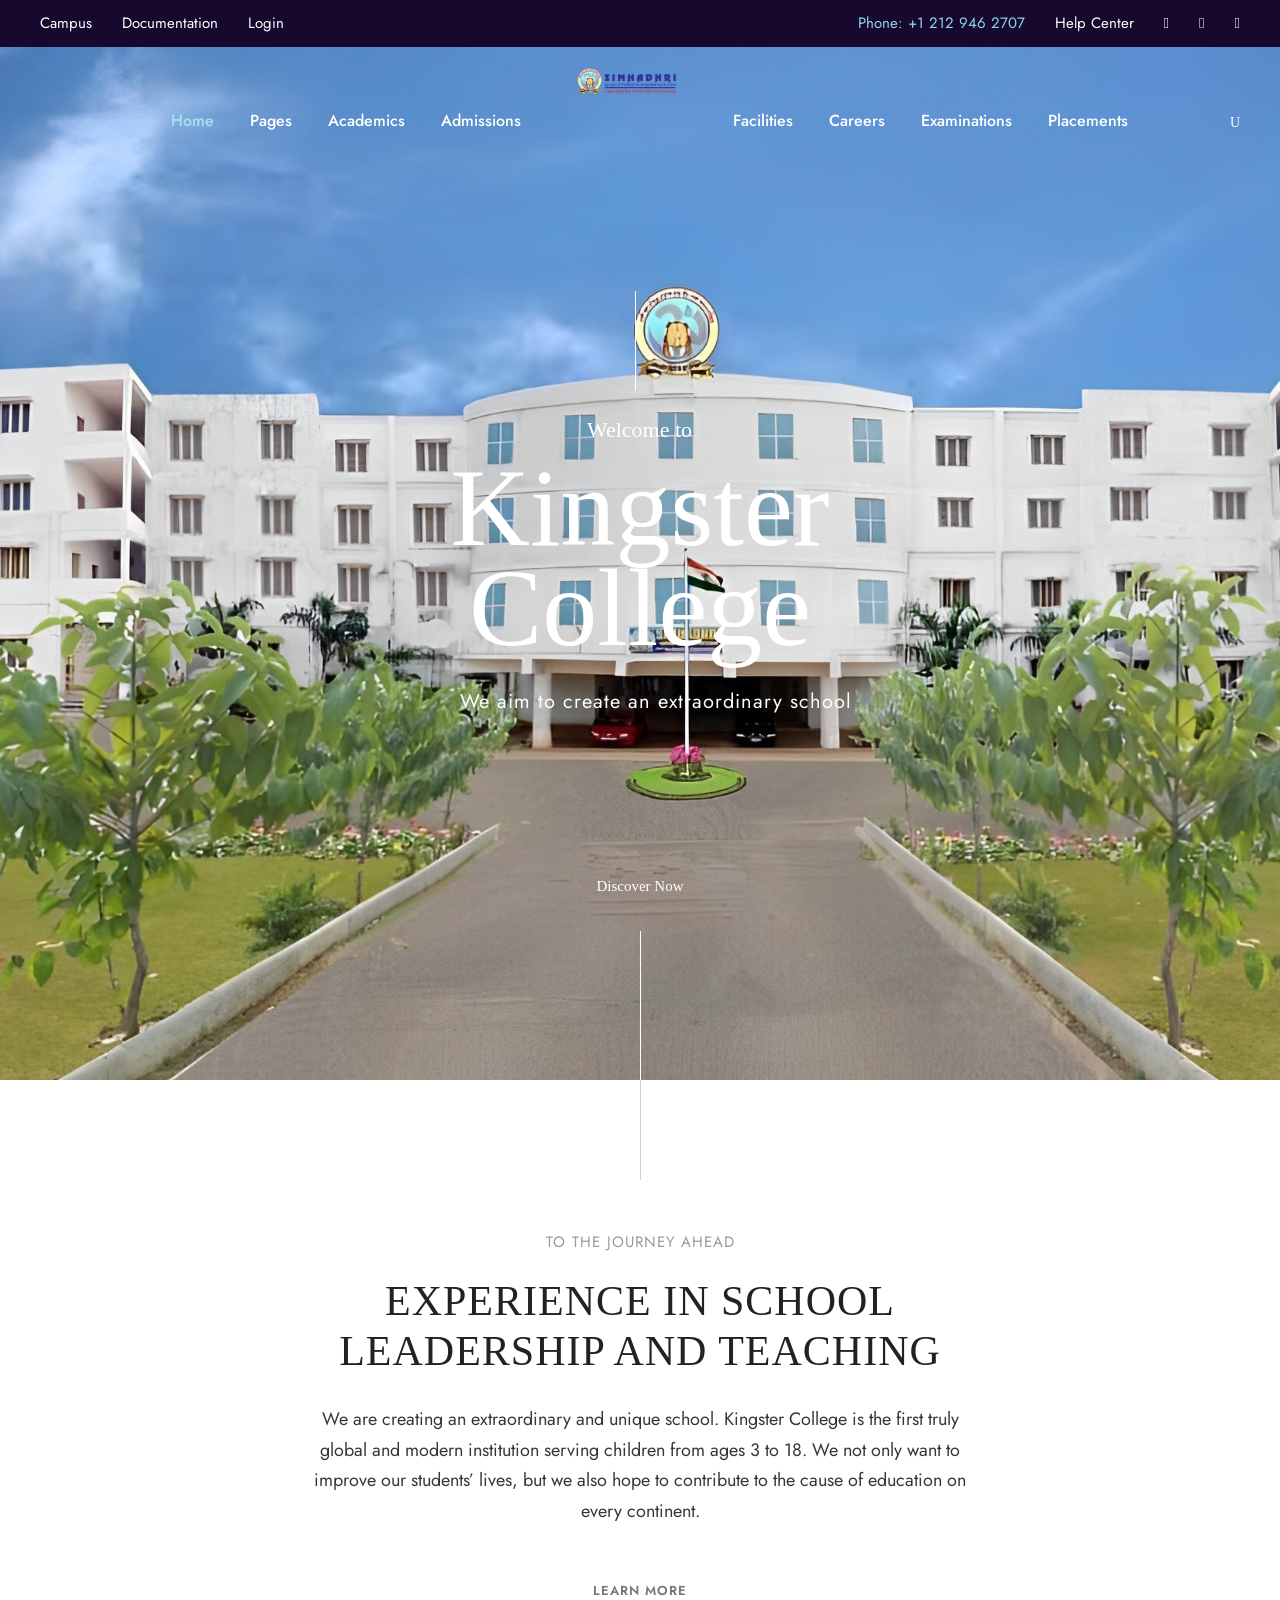
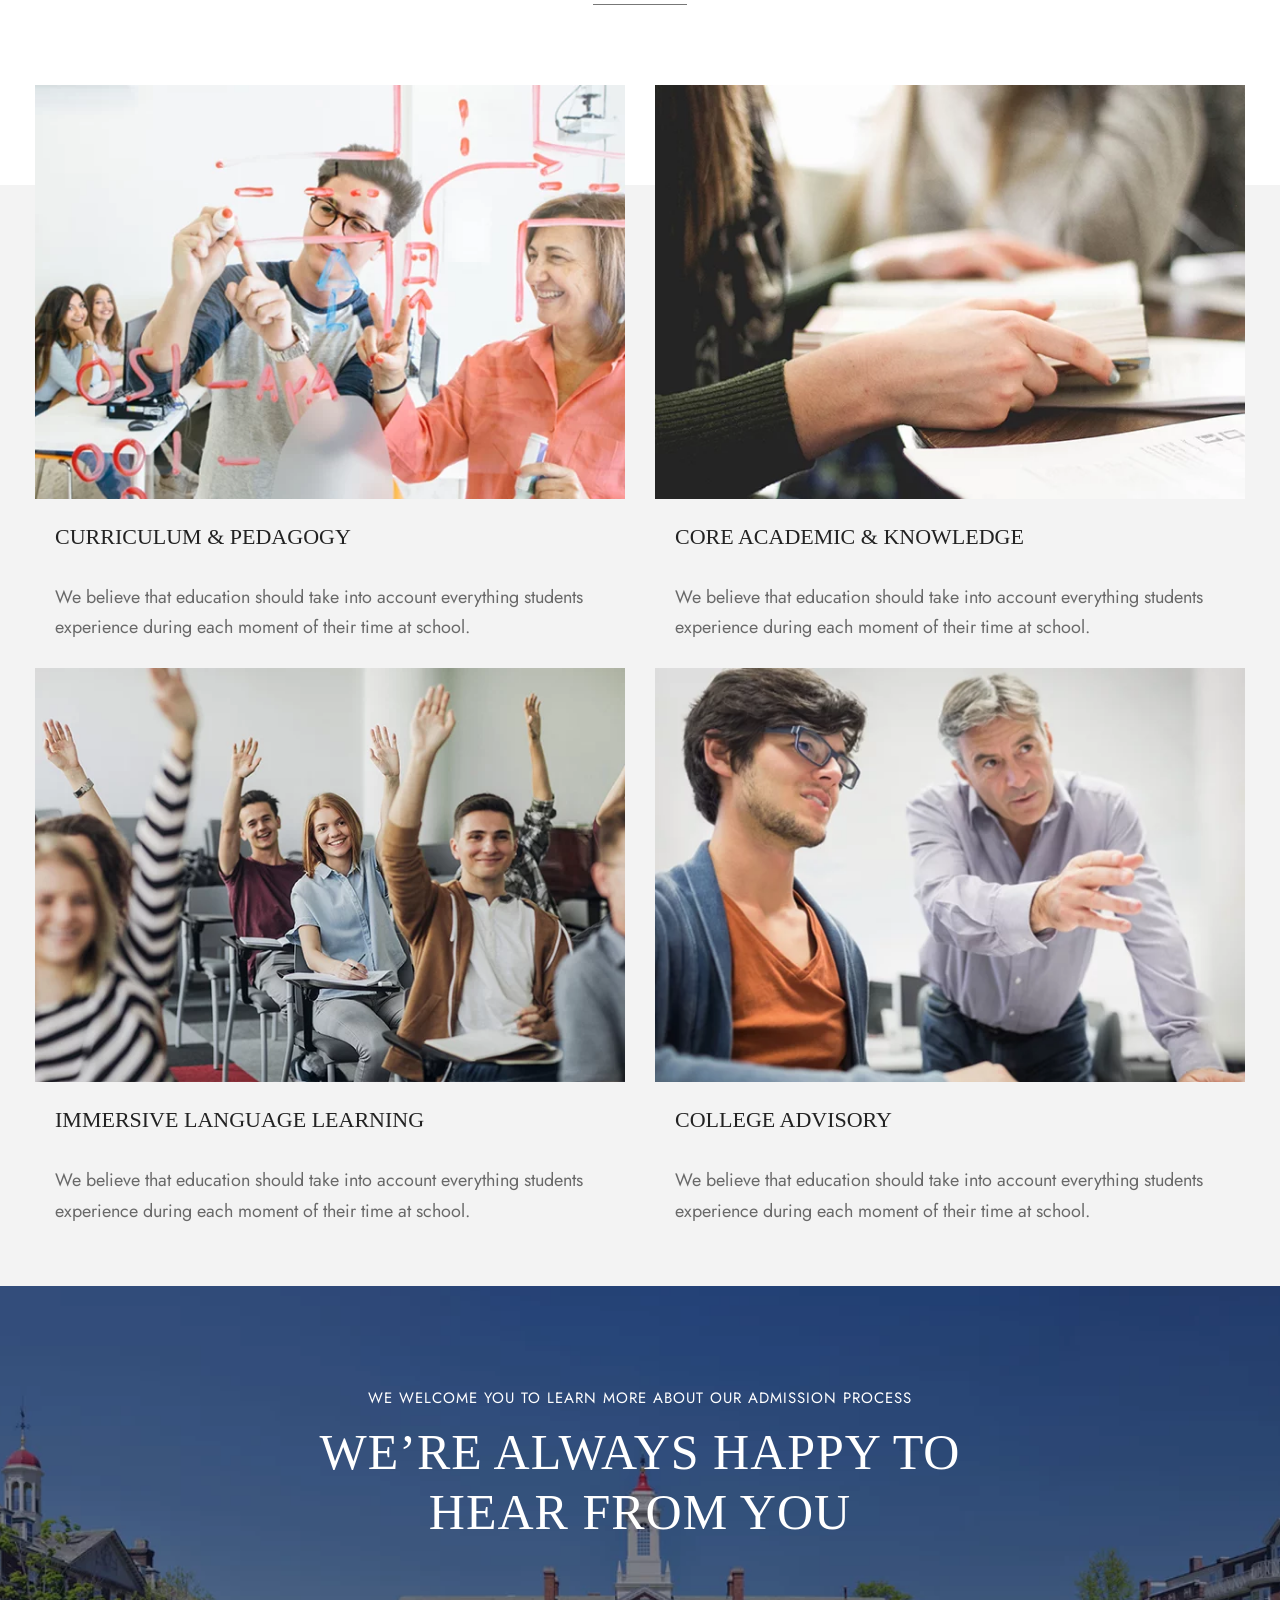
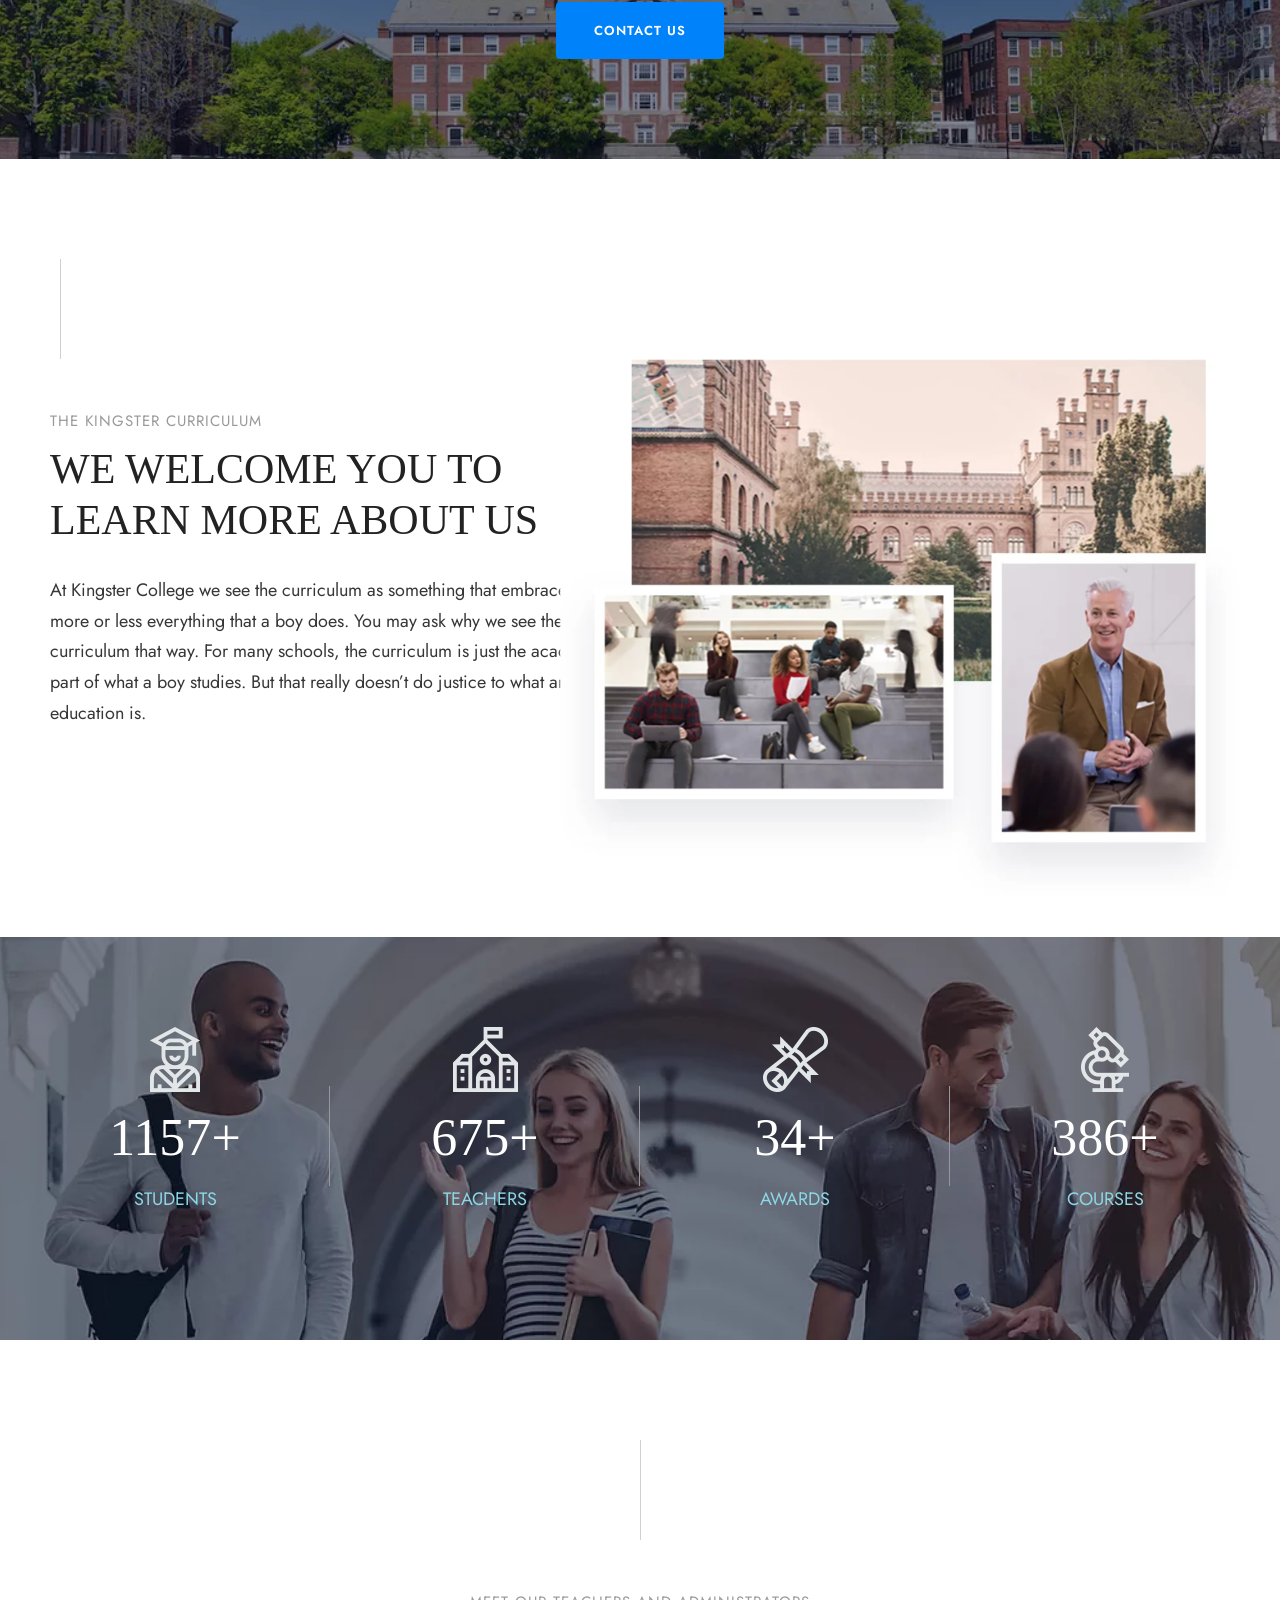
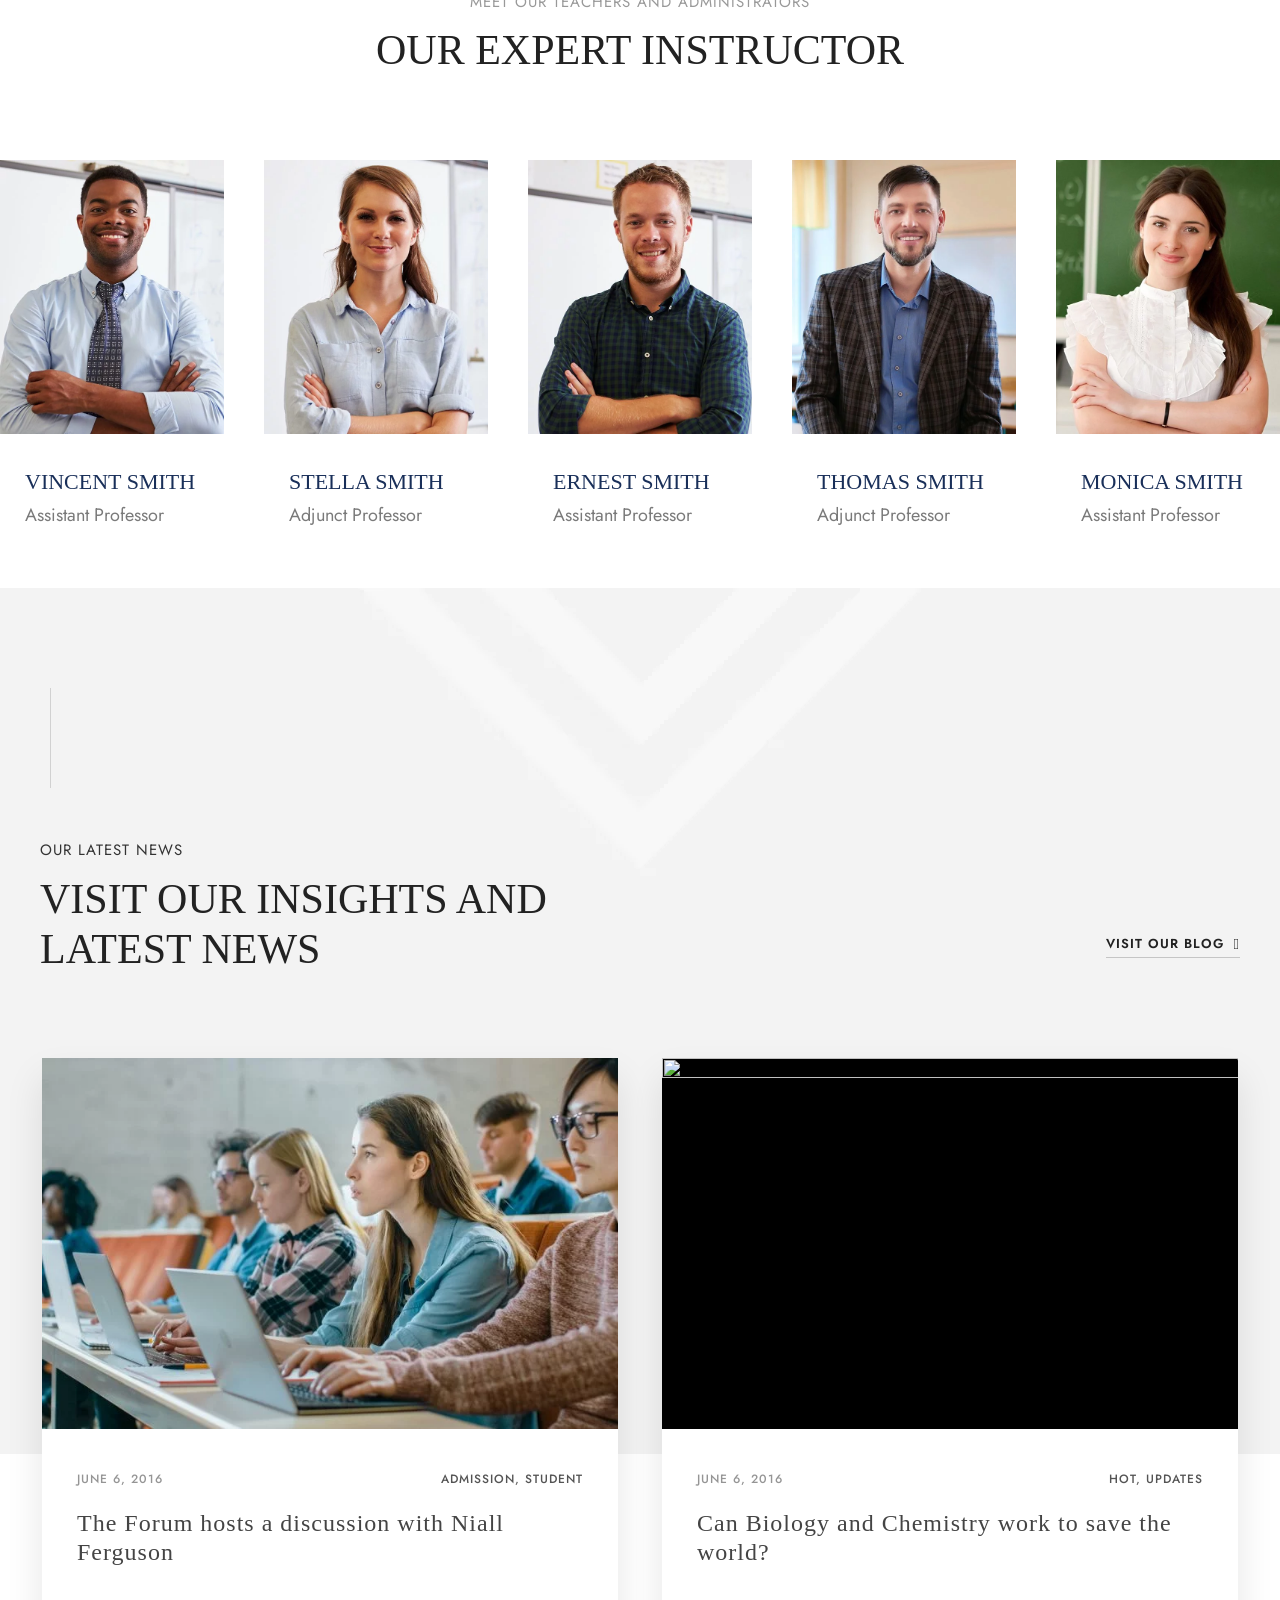
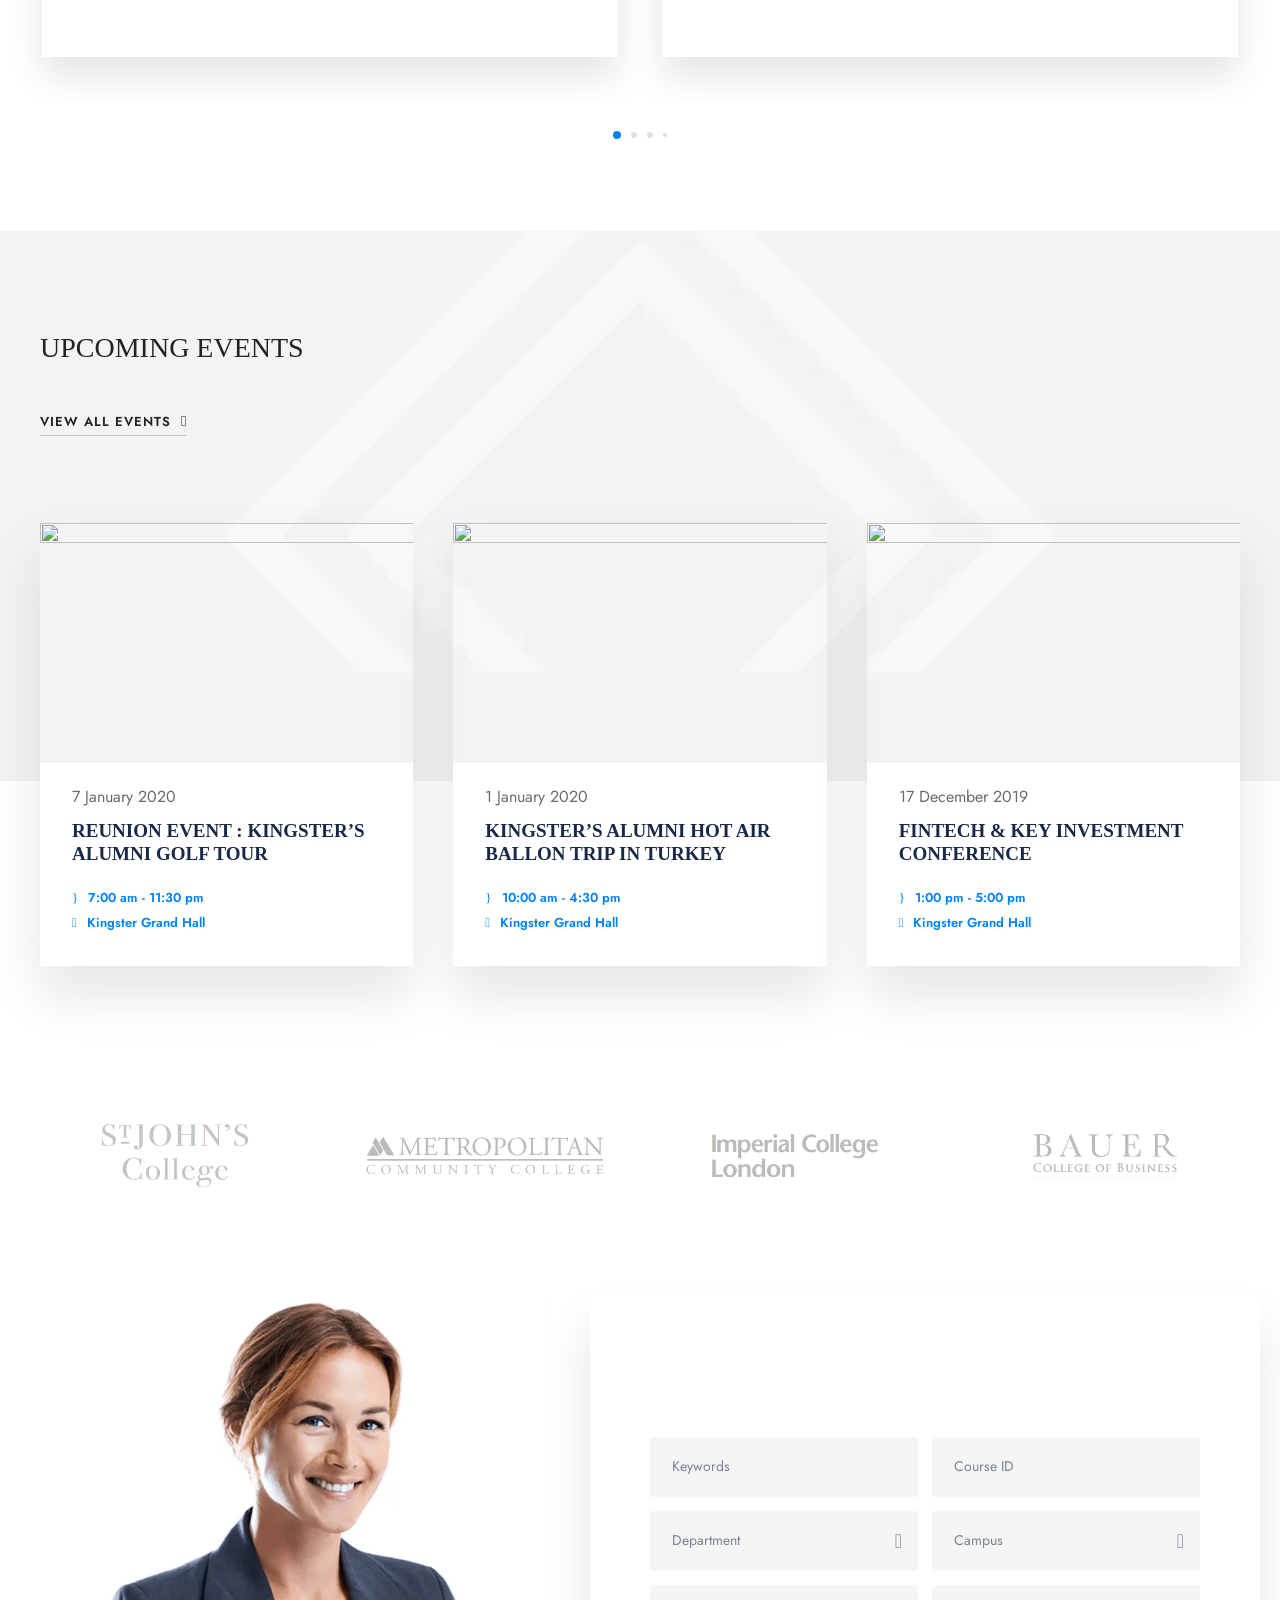
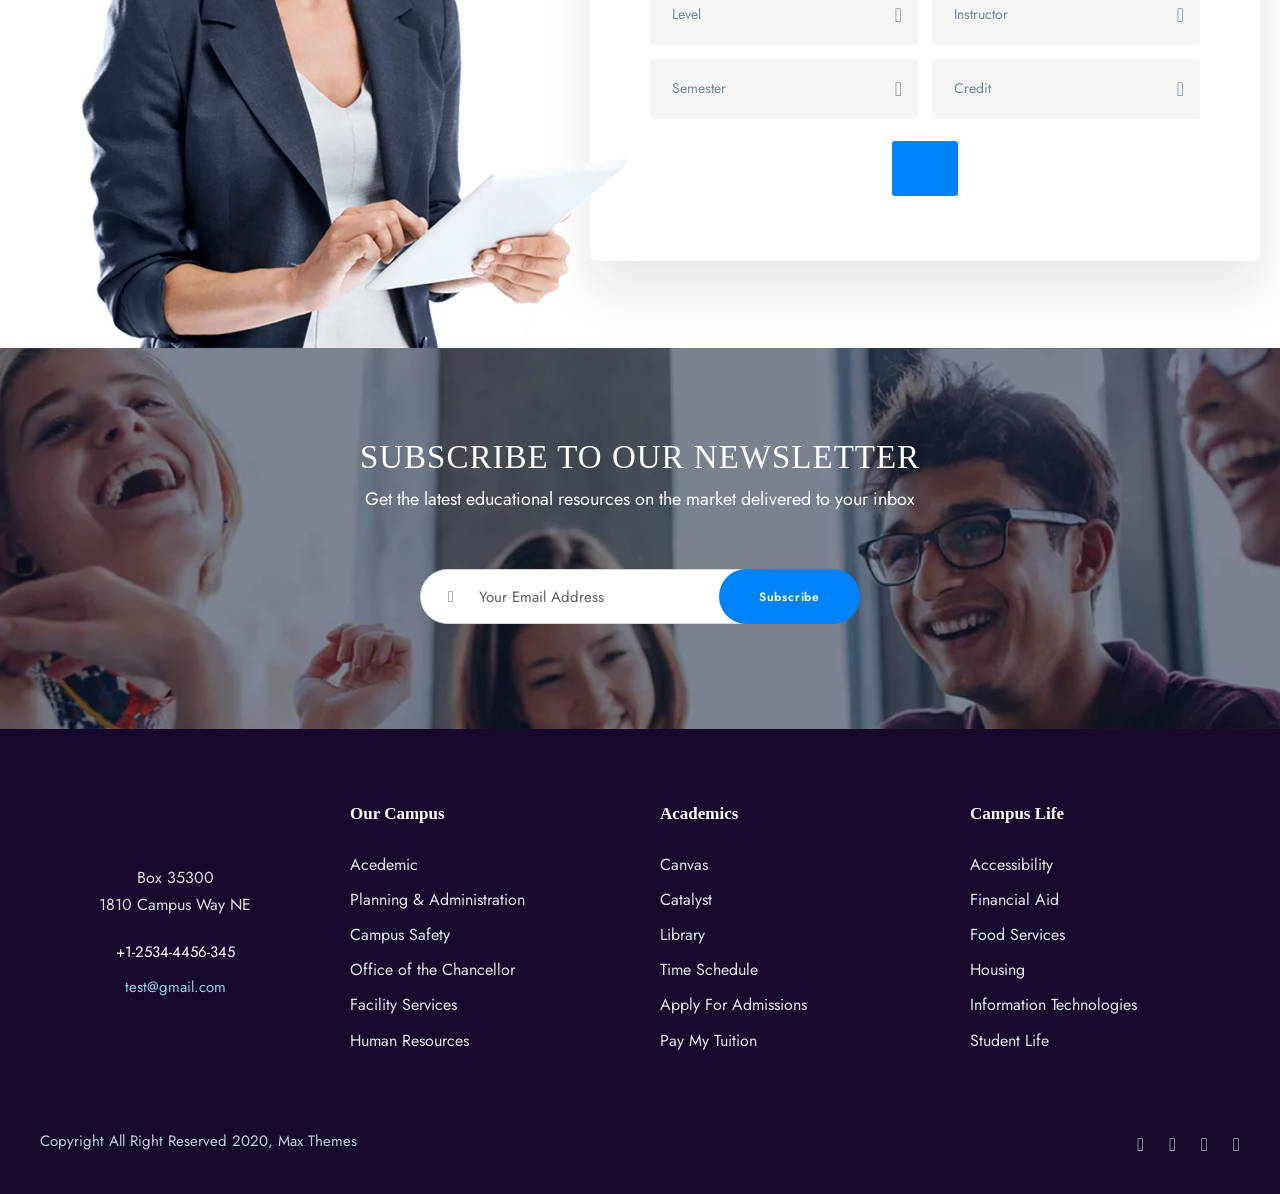
==== index.html @ 6d95783e "Update index.html" ====
<!DOCTYPE html>
<html lang="en-US" class="no-js">

<style>


    .mySlides {display: none;}
    
    
    /* Slideshow container */
    .slideshow-container {
     
      position: relative;
      margin: auto;
    }
    
    /* Caption text */
    .text1 {
        font-size: 31px;
font-weight: 600;
letter-spacing: 0px;

color: #51be78;

      text-align: center;
    }
    .textwidget p{
        text-align: center;
        
    }
    .gdlr-core-page-builder-body p {
margin-top: 0px;
margin-bottom: 20px;
font-size: small;
}
      .dot {
      height: 15px;
      width: 15px;
      margin: 0 2px;
      background-color: #bbb;
      border-radius: 50%;
      display: inline-block;
      transition: background-color 0.6s ease;
    }
    
    .active {
      background-color: #717171;
    }
    #div_1dd7_80{
background-image: url("https://max-themes.net/demos/kingster/kingster/upload/link-bg.jpg");
  }
  .textwidget{
    margin-top: 5px;
  }
  
   
  .container {
   display: flex;
   align-items: center;
   justify-content: center;
  
   
  
    }
    .har{
        padding-left: 41px;
        padding-top: 0px;
        padding-bottom: 3px;
        margin-top: 5px;
    }
    
    
    /* Fading animation */
    .fade {
      animation-name: fade;
      animation-duration: 1.5s;
    }
    
    @keyframes fade {
      from {opacity: .4} 
      to {opacity: 1}
    }
    
    /* On smaller screens, decrease text size */
    @media only screen and (max-width: 300px) {
      .text {font-size: 11px}
    }
    .slider {
background: #fff;
color: white;
height: 75pt;
margin: 0 auto;
overflow: hidden;
position: relative;
cursor: default;
user-select: none;
touch-action: none;
}

.slider:before {
left: 0;

top: 0;
}
.slider:after,
.slider:before {
/* background: linear-gradient(
    to right,
    #efeef2 0%,
    hsla(0, 14%, 93%, 0) 100%
   
);  */
content: "";
height: 75pt;
position: absolute;
width: 200px;
z-index: 2;
}
.slider:after {
right: 0;
top: 0;
transform: rotateZ(180deg);
}
.slider:after,
.slider:before {
/* background: linear-gradient(
    to right,
    #efeef2 0%,
    hsla(0, 0%, 100%, 0) 100%
); */
content: "";
height: 75pt;
position: absolute;
width: 200px;
z-index: 2;
}

.slider .slide-track-1 {
animation: scroll-l 30s linear infinite;
display: flex;
width: 3500px;
background: #fff;
color: white;
}
.slider .slide-track-2 {
animation: scroll-r 30s linear infinite;
display: flex;
width: 3500px;
}

.slider .slide {
height: 75pt;
width: 250px;
display: flex;
align-items: center;
text-align: center;
}
.slider .slide img {
width: 180px;
padding: 1pc;
vertical-align: middle;
margin: 0 auto;
display: inline-block;
max-width: 100%;
height: auto;
}

@keyframes scroll-l {
0% {
    transform: translateX(0);
}
100% {
    transform: translateX(calc(-250px * 7));
}
}
@keyframes scroll-r {
100% {
    transform: translateX(0);
}
0% {
    transform: translateX(calc(-250px * 7));
}
}
    </style>

<head>
    <script>
    </script>

    <meta charset="UTF-8" />
    <meta name="viewport" content="width=device-width, initial-scale=1" />

    <title>Kingster &#8211; College &#8211; HTML Template</title>

    <link rel="stylesheet" href="css/common-skeleton.min.css?" type="text/css" media="all" />
    <link rel="stylesheet" href="css/tooltip.min.css" type="text/css" media="all" />
    <link rel="stylesheet" href="css/font-awesome.css" type="text/css" media="all" />
    <link rel="stylesheet" href="css/elegant-font.css" type="text/css" media="all" />
    <link rel="stylesheet" href="css/style.css" type="text/css" media="all" />
    <link rel="stylesheet" href="css/page-builder.css" type="text/css" media="all" />
    <link rel="stylesheet" href="plugins/revslider/public/assets/css/rs6.css" type="text/css" media="all" />
    <link rel="stylesheet" href="css/style-core.css" type="text/css" media="all" />
    <link rel="stylesheet" href="css/kingster-style-custom.css" type="text/css" media="all" />

    <link rel="stylesheet" id="gdlr-core-google-font-css" href="https://fonts.googleapis.com/css?family=Jost%3A100%2C200%2C300%2Cregular%2C500%2C600%2C700%2C800%2C900%2C100italic%2C200italic%2C300italic%2Citalic%2C500italic%2C600italic%2C700italic%2C800italic%2C900italic%7CMontserrat%3A100%2C100italic%2C200%2C200italic%2C300%2C300italic%2Cregular%2Citalic%2C500%2C500italic%2C600%2C600italic%2C700%2C700italic%2C800%2C800italic%2C900%2C900italic&amp;subset=cyrillic%2Clatin%2Clatin-ext%2Ccyrillic-ext%2Cvietnamese&amp;ver=5.5.1"
        type="text/css" media="all" />
    <link href="https://fonts.googleapis.com/css?family=Poppins:400%2C700%7CRoboto:400" rel="stylesheet" property="stylesheet" media="all" type="text/css" />

</head>

<body class="home page-template-default page page-id-6208 gdlr-core-body tribe-no-js kingster-body kingster-body-front kingster-full kingster-with-sticky-navigation kingster-sticky-navigation-no-logo kingster-blockquote-style-1 gdlr-core-link-to-lightbox">
    <div class="kingster-mobile-header-wrap">
        <div class="kingster-mobile-header kingster-header-background kingster-style-slide kingster-sticky-mobile-navigation" id="kingster-mobile-header">
            <div class="kingster-mobile-header-container kingster-container clearfix">
                <div class="kingster-logo kingster-item-pdlr kingster-mobile-logo-center">
                    <div class="kingster-logo-inner">
                        <a class="" href="index.html"><img src="images/logo-1.png" alt="" width="278" height="75" title="logo HP" /></a>
                    </div>
                </div>
                <div class="kingster-mobile-menu-right">
                    <div class="kingster-main-menu-search" id="kingster-mobile-top-search"><i class="fa fa-search"></i></div>
                    <div class="kingster-top-search-wrap">
                        <div class="kingster-top-search-close"></div>

                        <div class="kingster-top-search-row">
                            <div class="kingster-top-search-cell">
                                <form role="search" method="get" class="search-form" action="#">
                                    <input type="text" class="search-field kingster-title-font" placeholder="Search..." value="" name="s" />
                                    <div class="kingster-top-search-submit"><i class="fa fa-search"></i></div>
                                    <input type="submit" class="search-submit" value="Search" />
                                    <div class="kingster-top-search-close"><i class="icon_close"></i></div>
                                    <input type="hidden" name="ref" value="course" /><input type="hidden" name="post_type" value="lp_course" />
                                </form>
                            </div>
                        </div>
                    </div>
                </div>
                <div class="kingster-mobile-menu-left">
                    <div class="kingster-mobile-menu">
                        <a class="kingster-mm-menu-button kingster-mobile-menu-button kingster-mobile-button-hamburger" href="#kingster-mobile-menu"><span></span></a>
                        <div class="kingster-mm-menu-wrap kingster-navigation-font" id="kingster-mobile-menu" data-slide="right">
                            <ul id="menu-main-navigation" class="m-menu">
                                <li class="menu-itemmenu-item-home current-menu-item page_item page-item-6208 current_page_item ">
                                    <a href="index.html" aria-current="page">Home</a>
                                </li>
                                <li class="menu-item menu-item-has-children ">
                                    <a href="#">Pages</a>
                                    <ul class="sub-menu">
                                        <li class="menu-item"><a href="about-us.html">About KU</a></li>
                                        <li class="menu-item"><a href="contact.html">Contact</a></li>
                                        
                                               
                                               
                                        
                                        
                                       
                                    </ul>
                                </li>
                                <li class="menu-itemmenu-item-has-children ">
                                    <a href="academics.html">Academics</a>
                                    <ul class="sub-menu">
                                       
                                        <li class="menu-item"><a href="curriculum.html">Curriculum </a>
                                        </li>
                                        <li class="menu-item"><a href="event-calendar.html">Academic Calendar</a></li>
                                        <li class="menu-item menu-item-has-children"><a href="#">Programs</a>
                                           
                                        <ul class="sub-menu">
                                            <li class="menu-item"><a
                                                    href="academics.html">Masters of Business
                                                    Administration(MBA)</a></li>
                                            <li class="menu-item"><a href="mechanical.html">Mechanical Engineering(MECH)</a></li>
                                            <li class="menu-item"><a href="cse.html">Computer Science Engineering(CSE)</a></li>
                                            <li class="menu-item"><a href="eee.html">Electrical and Electronic  Engineering(EEE)</a></li>
                                            <li class="menu-item"><a href="ece.html">Electronics and Communication Engineering(CSE)</a></li>
                                            
                                        </ul>
                                        </li>
        
                                    </ul>
                                </li>
                                <li class="menu-item menu-item-has-children"><a href="#">Admissions</a>
                                    <ul class="sub-menu">
                                        <li class="menu-item" data-size="60"><a href="apply-to-kingster.html">Admission
                                                Procedure</a></li>
                                    
                                    </ul>
                                </li>

                                        <li class="menu-item menu-item-has-children ">
                                        
                                        <li class="menu-item "><a href="#">Logo</a></li>
                                    </ul>
                                </li>
                                <li class="menu-itemmenu-item-has-children ">
                                    <a href="apply-to-kingster.html">Admissions</a>
                                    <ul class="sub-menu">
                                        <li class="menu-item"><a href="apply-to-kingster.html">Apply To Kingster</a></li>
                                        <li class="menu-item"><a href="campus-tour.html">Campus Tour</a></li>
                                        <li class="menu-item"><a href="scholarships.html">Scholarships</a></li>
                                        <li class="menu-item"><a href="careers.html">Careers</a></li>
                                        <li class="menu-item"><a href="give-to-kingster.html">Give To Kingster</a></li>
                                        <li class="menu-item"><a href="alumni.html">Alumni</a></li>
                                        <li class="menu-item"><a href="event-calendar.html">Event Calendar</a></li>
                                    </ul>
                                </li>
                                <li class="menu-item menu-item-has-children ">
                                    <a href="#">Facilities</a>
                                    <ul class="sub-menu">
                                        <li class="menu-item"><a href="facilities.html">Facilities</a></li>
                                        
                                    </ul>
                                </li>
                                <li class="menu-item"><a href="careers.html">Career</a></li>
                                <li class="menu-item"><a href="examinations.html">Examinations</a></li>
                                <li class="menu-itemmenu-item-has-children ">
                                    <a href="placements.html">placements</a>
                                    
                                       
                                   
                                </li>
                            </ul>
                        </div>
                    </div>
                </div>
            </div>
        </div>
    </div>
    <div class="kingster-body-outer-wrapper">
        <div class="kingster-body-wrapper clearfix kingster-with-transparent-header kingster-with-frame">
            <div class="kingster-header-background-transparent">
                <div class="kingster-top-bar">
                    <div class="kingster-top-bar-background"></div>
                    <div class="kingster-top-bar-container kingster-container">
                        <div class="kingster-top-bar-container-inner clearfix">
                            <div class="kingster-top-bar-left kingster-item-pdlr">
                                <a href="#" style="margin-right: 30px;">Campus</a><a href="#" style="margin-right: 30px;">Documentation</a><a href="#" style="margin-right: 30px;">Login</a>
                            </div>
                            <div class="kingster-top-bar-right kingster-item-pdlr">
                                <div class="kingster-top-bar-right-text"><span style="color: #8dd7e5; margin-right: 30px;">Phone: +1 212 946 2707</span><a href="#" style="margin-right: 0px;">Help Center</a></div>
                                <div class="kingster-top-bar-right-social">
                                    <a href="#" target="_blank" class="kingster-top-bar-social-icon" title="facebook"><i class="fa fa-facebook"></i></a>
                                    <a href="#" target="_blank" class="kingster-top-bar-social-icon" title="twitter"><i class="fa fa-twitter"></i></a>
                                    <a href="#" target="_blank" class="kingster-top-bar-social-icon" title="instagram"><i class="fa fa-instagram"></i></a>
                                </div>
                            </div>
                        </div>
                    </div>
                </div>
                <header class="kingster-header-wrap kingster-header-style-plain kingster-style-splitted-menu kingster-sticky-navigation kingster-style-slide clearfix" data-navigation-offset="75px">
                    <div class="kingster-header-background"></div>
                    <div class="kingster-header-container kingster-container">
                        <div class="kingster-header-container-inner clearfix">
                            <div class="kingster-navigation kingster-item-pdlr clearfix">
                                <div class="kingster-main-menu" id="kingster-main-menu">
                                    <ul id="menu-main-navigation-1" class="sf-menu">
                                        <li class="menu-itemmenu-item-home current-menu-item page_item page-item-6208 current_page_item  kingster-normal-menu">
                                            <a href="index.html">Home</a>
                                        </li>
                                        <li class="menu-item menu-item-has-children  kingster-normal-menu">
                                            <a href="#" class="sf-with-ul-pre">Pages</a>
                                            <ul class="sub-menu">
                                                <li class="menu-item" data-size="60"><a href="about-us.html">About KU</a></li>
                                                <li class="menu-item" data-size="60"><a href="contact.html">Contact</a></li>
                                                <li class="menu-itemmenu-item-has-children " data-size="60"> </li>
                                            
                                                </li>
                                              
                                            </ul>
                                        </li>
                                        <li class="menu-itemmenu-item-has-children  kingster-mega-menu">
                                            <a href="academics.html" class="sf-with-ul-pre">Academics</a>
                                            <div class="sf-mega sf-mega-full" style="background-image: url('upload/mega-menu-bg.jpg'); background-position: bottom right; background-repeat: no-repeat;">
                                                <ul class="sub-menu">
                                                    <li class="menu-item menu-item-has-children " data-size="15">
                                                        <a class="sf-with-ul-pre">Undergraduate</a>
                                                        <ul class="sub-menu">
                                                            <li class="menu-item">
                                                                <a href="academics.html">Business Administration</a>
                                                            </li>
                                                            <li class="menu-item"><a href="mechanical.html">Mechanical Engineering(MECH)</a></li>
                                                            <li class="menu-item"><a href="cse.html">Computer Science Engineering(CSE)</a></li>
                                                            <li class="menu-item"><a href="eee.html">Electrical and Electronics Engineering(EEE)</a></li>
                                                            <li class="menu-item"><a href="ece.html"> Electrical and Communication Engineering(ECE)</a></li>
                                                        </ul>
                                                        <ul class="sub-menu">
                                       
                                                            <li class="menu-item"><a href="curriculum.html">Curriculum </a>
                                                            </li>
                                                            <li class="menu-item"><a href="event-calendar.html">Academic Calendar</a></li>
                                                            <li class="menu-item menu-item-has-children"><a href="#">Programs</a></ul>
                                                               
                                                    </li>
                                                   
                                                    
                                                        
                                                    <li class="menu-item " data-size="15">
                                                        <div class="kingster-mega-menu-section-content">
                                                            <img src="images/logo-1.png" style="margin-bottom: 13px;" alt="" /><br />
                                                            <span style="font-size: 14px; font-weight: 500;">Academic offerings include 95 majors, 86 minors, and more than 100 in-major specializations</span>
                                                        </div>
                                                    </li>
                                                </ul>
                                            </div>
                                        </li>
                                        <li class="menu-itemmenu-item-has-children  kingster-normal-menu">
                                            <a href="apply-to-kingster.html" class="sf-with-ul-pre">Admissions</a>
                                            <ul class="sub-menu">
                                                <li class="menu-item" data-size="60"><a href="apply-to-kingster.html">Apply To Kingster</a></li>
                                                
                                            </ul>
                                        </li>
                                        <li class="kingster-center-nav-menu-item">
                                            <div class="kingster-logo kingster-item-pdlr">
                                                <div class="kingster-logo-inner">
                                                    <a class="" href="index.html"><img src="images/logo-1.png" alt="" width="180" height="200" title="logo HP" /></a>
                                                </div>
                                            </div>
                                        </li>
                                        <li class="menu-item menu-item-has-children  kingster-normal-menu">
                                            <a href="facilities.html" class="sf-with-ul-pre">Facilities</a>
                                            <ul class="sub-menu">
                                                <li class="menu-item" data-size="60"><a href="facilities.html">Facilities</a></li>
                                               
                                            </ul>
                                        </li>
                                        <li class="menu-item kingster-normal-menu"><a href="careers.html">Careers</a></li>
                                        <li class="menu-item kingster-normal-menu"><a href="examinations.html">Examinations</a></li>
                                        <li class="menu-itemmenu-item-has-children  kingster-normal-menu">
                                            <a href="placements.html" class="sf-with-ul-pre">Placements</a>
                                           
                                                
                                            </ul>
                                        </li>
                                    </ul>
                                </div>
                                <div class="kingster-main-menu-right-wrap clearfix kingster-item-mglr kingster-navigation-top">
                                    <div class="kingster-main-menu-search" id="kingster-top-search"><i class="icon_search"></i></div>
                                    <div class="kingster-top-search-wrap">
                                        <div class="kingster-top-search-close"></div>

                                        <div class="kingster-top-search-row">
                                            <div class="kingster-top-search-cell">
                                                <form role="search" method="get" class="search-form" action="#">
                                                    <input type="text" class="search-field kingster-title-font" placeholder="Search..." value="" name="s" />
                                                    <div class="kingster-top-search-submit"><i class="fa fa-search"></i></div>
                                                    <input type="submit" class="search-submit" value="Search" />
                                                    <div class="kingster-top-search-close"><i class="icon_close"></i></div>
                                                    <input type="hidden" name="ref" value="course" /><input type="hidden" name="post_type" value="lp_course" />
                                                </form>
                                            </div>
                                        </div>
                                    </div>
                                </div>
                            </div>
                            <!-- kingster-navigation -->
                        </div>
                        <!-- kingster-header-inner -->
                    </div>
                    <!-- kingster-header-container -->
                </header>
                <!-- header -->
            </div>
            <div class="kingster-page-wrapper" id="kingster-page-wrapper">
                <div class="gdlr-core-page-builder-body">
                    <div class="gdlr-core-pbf-wrapper" style="padding: 0px 0px 0px 0px;">
                        <div class="gdlr-core-pbf-background-wrap"></div>
                        <div class="gdlr-core-pbf-wrapper-content gdlr-core-js">
                            <div class="gdlr-core-pbf-wrapper-container clearfix gdlr-core-pbf-wrapper-full-no-space">
                                <div class="gdlr-core-pbf-element">
                                    <div class="gdlr-core-revolution-slider-item gdlr-core-item-pdlr gdlr-core-item-pdb" style="padding-bottom: 0px;">
                                        <!-- START Homepage College REVOLUTION SLIDER 6.2.22 -->
                                        <p class="rs-p-wp-fix"></p>
                                        <rs-module-wrap id="rev_slider_1_1_wrapper" data-source="gallery" style="background: transparent; padding: 0; margin: 0px auto; margin-top: 0; margin-bottom: 0;">
                                            <rs-module id="rev_slider_1_1" style="" data-version="6.2.22">
                                                <rs-slides>
                                                    <rs-slide data-key="rs-1" data-title="Slide" data-anim="ei:d;eo:d;s:1000;r:0;t:fade;sl:0;">
                                                        <img src="images/6565e12f-f0fc-4b3e-a446-d6c260145bc9.jpeg" title="slider-1" width="2000" height="1200" data-panzoom="d:7000ms;ss:100%;se:103%;" class="rev-slidebg" data-no-retina />
                                                        <!--                        -->
                                                        <rs-layer id="slider-1-slide-1-layer-3" class="lebeaune-font" data-type="text" data-rsp_ch="on" data-xy="x:c;y:m;yo:18px,18px,18px,88px;" data-text="w:normal;s:110,110,110,53;l:100,100,100,37;a:center;" data-dim="w:616px,616px,616px,301px;" data-frame_1="st:250;sR:250;"
                                                            data-frame_999="o:0;st:w;sR:8450;" style="z-index: 10; font-family: Verdana, Geneva, sans-serif;">
                                                            Kingster College
                                                        </rs-layer>
                                                        <!--                        -->
                                                        <rs-layer id="slider-1-slide-1-layer-5" class="lebeaune-font" data-type="text" data-rsp_ch="on" data-xy="x:c;xo:0,0,0,1px;y:m;yo:-110px,-110px,-110px,131px;" data-text="s:22,22,22,16;l:30;ls:0,0,0,1px;fw:400,400,400,700;a:center;" data-dim="w:243px,243px,243px,358px;"
                                                            data-frame_1="st:460;sR:460;" data-frame_999="o:0;st:w;sR:8240;" style="z-index: 11; font-family: Poppins;">
                                                            Welcome to
                                                        </rs-layer>
                                                        <!--                        -->
                                                        <rs-layer id="slider-1-slide-1-layer-9" class="jost-font" data-type="text" data-rsp_ch="on" data-xy="x:c;xo:16px,16px,16px,0;yo:687px,687px,687px,198px;" data-text="w:normal;s:20,20,20,19;l:30;ls:1px;a:center;" data-dim="w:505px,505px,505px,358px;h:40px,40px,40px,auto;"
                                                            data-frame_1="st:620;sR:620;" data-frame_999="o:0;st:w;sR:8080;" style="z-index: 9; font-family: Jost;">
                                                            We aim to create an extraordinary school
                                                        </rs-layer>
                                                        <!--                        -->
                                                        <a id="slider-1-slide-1-layer-14" class="rs-layer lebeaune-font" href="#" target="_self" rel="nofollow" data-type="text" data-rsp_ch="on" data-xy="x:c;y:m;yo:347px,347px,347px,129px;" data-text="w:normal;s:15,15,15,5;l:25,25,25,9;fw:500;a:center;" data-dim="w:182px,182px,182px,67px;"
                                                            data-frame_1="st:990;sR:990;" data-frame_999="o:0;st:w;sR:7710;" style="z-index: 8; font-family: Jost;">
                                                            Discover Now
                                                        </a>
                                                        <!--                        -->
                                                        <rs-layer id="slider-1-slide-1-layer-16" data-type="shape" data-rsp_ch="on" data-xy="x:c;xo:1px,1px,1px,0;yo:931px,931px,931px,348px;" data-text="w:normal;s:20,20,20,7;l:0,0,0,9;" data-dim="w:1px;h:150px,150px,150px,56px;" data-frame_1="st:480;sR:480;"
                                                            data-frame_999="o:0;st:w;sR:8220;" style="z-index: 13; background-color: #ffffff;">
                                                        </rs-layer>
                                                        <!--                        -->
                                                        <rs-layer id="slider-1-slide-1-layer-21" data-type="shape" data-rsp_ch="on" data-xy="x:c;xo:-4px,-4px,-4px,0;yo:291px,291px,291px,108px;" data-text="w:normal;s:20,20,20,7;l:0,0,0,9;" data-dim="w:1px;h:100px,100px,100px,37px;" data-frame_1="st:480;sR:480;"
                                                            data-frame_999="o:0;st:w;sR:8220;" style="z-index: 12; background-color: #ffffff;">
                                                        </rs-layer>
                                                        <!-- -->
                                                    </rs-slide>
                                                </rs-slides>
                                            </rs-module>

                                        </rs-module-wrap>
                                        <!-- END REVOLUTION SLIDER -->
                                    </div>
                                </div>
                            </div>
                        </div>
                    </div>
                    <div class="gdlr-core-pbf-section">
                        <div class="gdlr-core-pbf-section-container gdlr-core-container clearfix">
                            <div class="gdlr-core-pbf-column gdlr-core-column-60 gdlr-core-column-first gdlr-core-hide-in-mobile" id="gdlr-core-column-35275" style="z-index: 9;">
                                <div class="gdlr-core-pbf-column-content-margin gdlr-core-js" style="margin: 0px 0px 0px 0px;">
                                    <div class="gdlr-core-pbf-background-wrap"></div>
                                    <div class="gdlr-core-pbf-column-content clearfix gdlr-core-js">
                                        <div class="gdlr-core-pbf-element">
                                            <div class="gdlr-core-divider-item gdlr-core-divider-item-normal gdlr-core-item-pdlr gdlr-core-center-align gdlr-core-style-vertical" style="margin-bottom: 50px;">
                                                <div class="gdlr-core-divider-line gdlr-core-skin-divider" style="border-color: #d1d1d1; height: 100px;"></div>
                                            </div>
                                        </div>
                                    </div>
                                </div>
                            </div>
                        </div>
                    </div>
                    <div class="gdlr-core-pbf-wrapper" style="padding: 0px 0px 100px 0px;" id="gdlr-core-wrapper-1">
                        <div class="gdlr-core-pbf-background-wrap"></div>
                        <div class="gdlr-core-pbf-wrapper-content gdlr-core-js">
                            <div class="gdlr-core-pbf-wrapper-container clearfix gdlr-core-container">
                                <div class="gdlr-core-pbf-column gdlr-core-column-60 gdlr-core-column-first" id="gdlr-core-column-19513">
                                    <div class="gdlr-core-pbf-column-content-margin gdlr-core-js" style="padding-bottom: 80px;">
                                        <div class="gdlr-core-pbf-background-wrap"></div>
                                        <div class="gdlr-core-pbf-column-content clearfix gdlr-core-js" style="max-width: 700px;">
                                            <div class="gdlr-core-pbf-element">
                                                <div class="gdlr-core-title-item gdlr-core-item-pdb clearfix gdlr-core-center-align gdlr-core-title-item-caption-top gdlr-core-item-pdlr" style="padding-bottom: 28px;" id="gdlr-core-title-item-1">
                                                    <span class="gdlr-core-title-item-caption gdlr-core-info-font gdlr-core-skin-caption" style="font-size: 15px; font-style: normal; letter-spacing: 1px; text-transform: uppercase; color: #999999; margin-bottom: 20px;">
                                                        To the Journey Ahead
                                                    </span>
                                                    <div class="gdlr-core-title-item-title-wrap clearfix">
                                                        <h3 class="gdlr-core-title-item-title gdlr-core-skin-title" style="font-size: 42px; font-weight: 400; color: #222222;">experience in school leadership and teaching</h3>
                                                    </div>
                                                </div>
                                            </div>
                                            <div class="gdlr-core-pbf-element">
                                                <div class="gdlr-core-text-box-item gdlr-core-item-pdlr gdlr-core-item-pdb gdlr-core-center-align gdlr-core-no-p-space" style="padding-bottom: 48px;">
                                                    <div class="gdlr-core-text-box-item-content" style="font-size: 18px; font-weight: 400; letter-spacing: 0px; text-transform: none; color: #373737;">
                                                        <p>
                                                            We are creating an extraordinary and unique school. Kingster College is the first truly global and modern institution serving children from ages 3 to 18. We not only want to improve our students’ lives, but we also hope to contribute to the cause of education
                                                            on every continent.
                                                        </p>
                                                    </div>
                                                </div>
                                            </div>
                                            <div class="gdlr-core-pbf-element">
                                                <div class="gdlr-core-button-item gdlr-core-item-pdlr gdlr-core-item-pdb gdlr-core-center-align" style="padding-bottom: 0px;">
                                                    <a class="gdlr-core-button gdlr-core-button-transparent gdlr-core-center-align gdlr-core-button-with-border" href="#" style="
                                                            font-size: 13px;
                                                            font-weight: 600;
                                                            letter-spacing: 1px;
                                                            color: #777777;
                                                            padding: 0px 0px 2px 0px;
                                                            text-transform: uppercase;
                                                            border-radius: 0px;
                                                            -moz-border-radius: 0px;
                                                            -webkit-border-radius: 0px;
                                                            border-width: 0px 0px 1px 0px;
                                                            border-color: #777777;
                                                        ">
                                                        <span class="gdlr-core-content">Learn More</span>
                                                    </a>
                                                </div>
                                            </div>
                                        </div>
                                    </div>
                                </div>
                            </div>
                        </div>
                    </div>
                    <div class="gdlr-core-pbf-wrapper" style="padding: 0px 0px 35px 0px;">
                        <div class="gdlr-core-pbf-background-wrap" style="background-color: #f3f3f3;"></div>
                        <div class="gdlr-core-pbf-wrapper-content gdlr-core-js">
                            <div class="gdlr-core-pbf-wrapper-container clearfix gdlr-core-container">
                                <div class="gdlr-core-pbf-column gdlr-core-column-30 gdlr-core-column-first" id="gdlr-core-column-40608">
                                    <div class="gdlr-core-pbf-column-content-margin gdlr-core-js" style="margin-top: -100px; margin-right: 15px; margin-left: 15px; padding-left: 0px;">
                                        <div class="gdlr-core-pbf-background-wrap"></div>
                                        <div class="gdlr-core-pbf-column-content clearfix gdlr-core-js">
                                            <div class="gdlr-core-pbf-element">
                                                <div class="gdlr-core-image-item gdlr-core-item-pdb gdlr-core-center-align" style="padding-bottom: 25px;">
                                                    <div class="gdlr-core-image-item-wrap gdlr-core-media-image gdlr-core-image-item-style-rectangle" style="border-width: 0px;">
                                                        <img src="upload/Img1.jpg" alt="" width="640" height="449" title="Img1" />
                                                    </div>
                                                </div>
                                            </div>
                                            <div class="gdlr-core-pbf-element">
                                                <div class="gdlr-core-title-item gdlr-core-item-pdb clearfix gdlr-core-left-align gdlr-core-title-item-caption-top gdlr-core-item-pdlr">
                                                    <div class="gdlr-core-title-item-title-wrap clearfix">
                                                        <h3 class="gdlr-core-title-item-title gdlr-core-skin-title" style="font-size: 22px; font-weight: 400; letter-spacing: 0px; color: #222222;">Curriculum & Pedagogy</h3>
                                                    </div>
                                                </div>
                                            </div>
                                            <div class="gdlr-core-pbf-element">
                                                <div class="gdlr-core-text-box-item gdlr-core-item-pdlr gdlr-core-item-pdb gdlr-core-left-align gdlr-core-no-p-space" style="padding-bottom: 25px; margin-left: 0px;">
                                                    <div class="gdlr-core-text-box-item-content" style="font-size: 18px; font-weight: 400; text-transform: none; color: #696969;">
                                                        <p>We believe that education should take into account everything students experience during each moment of their time at school.</p>
                                                    </div>
                                                </div>
                                            </div>
                                            
                                        </div>
                                    </div>
                                </div>
                                <div class="gdlr-core-pbf-column gdlr-core-column-30" id="gdlr-core-column-50951">
                                    <div class="gdlr-core-pbf-column-content-margin gdlr-core-js" style="margin-top: -100px; margin-right: 15px; margin-left: 15px; padding-left: 0px;">
                                        <div class="gdlr-core-pbf-background-wrap"></div>
                                        <div class="gdlr-core-pbf-column-content clearfix gdlr-core-js">
                                            <div class="gdlr-core-pbf-element">
                                                <div class="gdlr-core-image-item gdlr-core-item-pdb gdlr-core-center-align" style="padding-bottom: 25px;">
                                                    <div class="gdlr-core-image-item-wrap gdlr-core-media-image gdlr-core-image-item-style-rectangle" style="border-width: 0px;">
                                                        <img src="upload/Img2-1.jpg" alt="" width="640" height="449" title="Img2" />
                                                    </div>
                                                </div>
                                            </div>
                                            <div class="gdlr-core-pbf-element">
                                                <div class="gdlr-core-title-item gdlr-core-item-pdb clearfix gdlr-core-left-align gdlr-core-title-item-caption-top gdlr-core-item-pdlr">
                                                    <div class="gdlr-core-title-item-title-wrap clearfix">
                                                        <h3 class="gdlr-core-title-item-title gdlr-core-skin-title" style="font-size: 22px; font-weight: 400; letter-spacing: 0px; color: #222222;">Core Academic & Knowledge</h3>
                                                    </div>
                                                </div>
                                            </div>
                                            <div class="gdlr-core-pbf-element">
                                                <div class="gdlr-core-text-box-item gdlr-core-item-pdlr gdlr-core-item-pdb gdlr-core-left-align gdlr-core-no-p-space" style="padding-bottom: 25px; margin-left: 0px;">
                                                    <div class="gdlr-core-text-box-item-content" style="font-size: 18px; font-weight: 400; text-transform: none; color: #696969;">
                                                        <p>We believe that education should take into account everything students experience during each moment of their time at school.</p>
                                                    </div>
                                                </div>
                                            </div>
                                           
                                        </div>
                                    </div>
                                </div>
                                <div class="gdlr-core-pbf-column gdlr-core-column-30 gdlr-core-column-first" id="gdlr-core-column-41511">
                                    <div class="gdlr-core-pbf-column-content-margin gdlr-core-js" style="margin-right: 15px; margin-left: 15px; padding-left: 0px;">
                                        <div class="gdlr-core-pbf-background-wrap"></div>
                                        <div class="gdlr-core-pbf-column-content clearfix gdlr-core-js">
                                            <div class="gdlr-core-pbf-element">
                                                <div class="gdlr-core-image-item gdlr-core-item-pdb gdlr-core-center-align" style="padding-bottom: 25px;">
                                                    <div class="gdlr-core-image-item-wrap gdlr-core-media-image gdlr-core-image-item-style-rectangle" style="border-width: 0px;">
                                                        <img src="upload/Img-3.jpg" alt="" width="640" height="449" title="Img 3" />
                                                    </div>
                                                </div>
                                            </div>
                                            <div class="gdlr-core-pbf-element">
                                                <div class="gdlr-core-title-item gdlr-core-item-pdb clearfix gdlr-core-left-align gdlr-core-title-item-caption-top gdlr-core-item-pdlr">
                                                    <div class="gdlr-core-title-item-title-wrap clearfix">
                                                        <h3 class="gdlr-core-title-item-title gdlr-core-skin-title" style="font-size: 22px; font-weight: 400; letter-spacing: 0px; color: #222222;">Immersive Language Learning</h3>
                                                    </div>
                                                </div>
                                            </div>
                                            <div class="gdlr-core-pbf-element">
                                                <div class="gdlr-core-text-box-item gdlr-core-item-pdlr gdlr-core-item-pdb gdlr-core-left-align gdlr-core-no-p-space" style="padding-bottom: 25px; margin-left: 0px;">
                                                    <div class="gdlr-core-text-box-item-content" style="font-size: 18px; font-weight: 400; text-transform: none; color: #696969;">
                                                        <p>We believe that education should take into account everything students experience during each moment of their time at school.</p>
                                                    </div>
                                                </div>
                                            </div>
                                           
                                        </div>
                                    </div>
                                </div>
                                <div class="gdlr-core-pbf-column gdlr-core-column-30" id="gdlr-core-column-69824">
                                    <div class="gdlr-core-pbf-column-content-margin gdlr-core-js" style="margin-right: 15px; margin-left: 15px; padding-left: 0px;">
                                        <div class="gdlr-core-pbf-background-wrap"></div>
                                        <div class="gdlr-core-pbf-column-content clearfix gdlr-core-js">
                                            <div class="gdlr-core-pbf-element">
                                                <div class="gdlr-core-image-item gdlr-core-item-pdb gdlr-core-center-align" style="padding-bottom: 25px;">
                                                    <div class="gdlr-core-image-item-wrap gdlr-core-media-image gdlr-core-image-item-style-rectangle" style="border-width: 0px;">
                                                        <img src="upload/Img-4.jpg" alt="" width="640" height="449" title="Img 4" />
                                                    </div>
                                                </div>
                                            </div>
                                            <div class="gdlr-core-pbf-element">
                                                <div class="gdlr-core-title-item gdlr-core-item-pdb clearfix gdlr-core-left-align gdlr-core-title-item-caption-top gdlr-core-item-pdlr">
                                                    <div class="gdlr-core-title-item-title-wrap clearfix">
                                                        <h3 class="gdlr-core-title-item-title gdlr-core-skin-title" style="font-size: 22px; font-weight: 400; letter-spacing: 0px; color: #222222;">College Advisory</h3>
                                                    </div>
                                                </div>
                                            </div>
                                            <div class="gdlr-core-pbf-element">
                                                <div class="gdlr-core-text-box-item gdlr-core-item-pdlr gdlr-core-item-pdb gdlr-core-left-align gdlr-core-no-p-space" style="padding-bottom: 25px; margin-left: 0px;">
                                                    <div class="gdlr-core-text-box-item-content" style="font-size: 18px; font-weight: 400; text-transform: none; color: #696969;">
                                                        <p>We believe that education should take into account everything students experience during each moment of their time at school.</p>
                                                    </div>
                                                </div>
                                            </div>
                                            
                                        </div>
                                    </div>
                                </div>
                            </div>
                        </div>
                    </div>
                    <div class="gdlr-core-pbf-wrapper" style="padding: 100px 0px 100px 0px;" id="gdlr-core-wrapper-2">
                        <div class="gdlr-core-pbf-background-wrap">
                            <div class="gdlr-core-pbf-background gdlr-core-parallax gdlr-core-js" style="background-image: url(upload/university.jpg); background-size: cover; background-position: center;" data-parallax-speed="0"></div>
                        </div>
                        <div class="gdlr-core-pbf-wrapper-content gdlr-core-js">
                            <div class="gdlr-core-pbf-wrapper-container clearfix gdlr-core-container">
                                <div class="gdlr-core-pbf-column gdlr-core-column-60 gdlr-core-column-first" id="gdlr-core-column-88905">
                                    <div class="gdlr-core-pbf-column-content-margin gdlr-core-js">
                                        <div class="gdlr-core-pbf-background-wrap"></div>
                                        <div class="gdlr-core-pbf-column-content clearfix gdlr-core-js" style="max-width: 700px;">
                                            <div class="gdlr-core-pbf-element">
                                                <div class="gdlr-core-title-item gdlr-core-item-pdb clearfix gdlr-core-center-align gdlr-core-title-item-caption-top gdlr-core-item-pdlr" style="padding-bottom: 60px;">
                                                    <span class="gdlr-core-title-item-caption gdlr-core-info-font gdlr-core-skin-caption" style="font-size: 15px; font-style: normal; letter-spacing: 1px; text-transform: uppercase; color: #ffffff;">
                                                        We welcome you to learn more about our admission process
                                                    </span>
                                                    <div class="gdlr-core-title-item-title-wrap clearfix">
                                                        <h3 class="gdlr-core-title-item-title gdlr-core-skin-title" style="font-size: 50px; font-weight: 400; color: #ffffff;">We’re always happy to hear from you</h3>
                                                    </div>
                                                </div>
                                            </div>
                                            <div class="gdlr-core-pbf-element">
                                                <div class="gdlr-core-button-item gdlr-core-item-pdlr gdlr-core-item-pdb gdlr-core-center-align" style="padding-bottom: 0px;">
                                                    <a class="gdlr-core-button gdlr-core-button-gradient gdlr-core-center-align gdlr-core-button-no-border" href="#" style="
                                                            font-size: 13px;
                                                            font-weight: 600;
                                                            letter-spacing: 1px;
                                                            color: #ffffff;
                                                            padding: 17px 38px 17px 38px;
                                                            text-transform: uppercase;
                                                            border-radius: 4px;
                                                            -moz-border-radius: 4px;
                                                            -webkit-border-radius: 4px;
                                                            background: #0082fa;
                                                        ">
                                                        <span class="gdlr-core-content">Contact Us</span>
                                                    </a>
                                                </div>
                                            </div>
                                        </div>
                                    </div>
                                </div>
                            </div>
                        </div>
                    </div>
                    <div class="gdlr-core-pbf-wrapper" style="padding: 100px 0px 40px 0px;" id="gdlr-core-wrapper-3">
                        <div class="gdlr-core-pbf-background-wrap"></div>
                        <div class="gdlr-core-pbf-wrapper-content gdlr-core-js">
                            <div class="gdlr-core-pbf-wrapper-container clearfix gdlr-core-container">
                                <div class="gdlr-core-pbf-column gdlr-core-column-30 gdlr-core-column-first" id="gdlr-core-column-43113">
                                    <div class="gdlr-core-pbf-column-content-margin gdlr-core-js" data-sync-height="Kingster College height">
                                        <div class="gdlr-core-pbf-background-wrap"></div>
                                        <div class="gdlr-core-pbf-column-content clearfix gdlr-core-js gdlr-core-sync-height-content" style="max-width: 600px;">
                                            <div class="gdlr-core-pbf-element">
                                                <div class="gdlr-core-divider-item gdlr-core-divider-item-normal gdlr-core-item-pdlr gdlr-core-left-align gdlr-core-style-vertical" style="margin-bottom: 50px;">
                                                    <div class="gdlr-core-divider-line gdlr-core-skin-divider" style="border-color: #d1d1d1; height: 100px;"></div>
                                                </div>
                                            </div>
                                            <div class="gdlr-core-pbf-element">
                                                <div class="gdlr-core-title-item gdlr-core-item-pdb clearfix gdlr-core-left-align gdlr-core-title-item-caption-top gdlr-core-item-pdlr">
                                                    <span class="gdlr-core-title-item-caption gdlr-core-info-font gdlr-core-skin-caption" style="font-size: 15px; font-style: normal; letter-spacing: 1px; text-transform: uppercase; color: #999999;">
                                                        The Kingster Curriculum
                                                    </span>
                                                    <div class="gdlr-core-title-item-title-wrap clearfix">
                                                        <h3 class="gdlr-core-title-item-title gdlr-core-skin-title" style="font-size: 42px; font-weight: 400; letter-spacing: 0px; color: #222222;">
                                                            We welcome you to learn more about us
                                                        </h3>
                                                    </div>
                                                </div>
                                            </div>
                                            <div class="gdlr-core-pbf-element">
                                                <div class="gdlr-core-text-box-item gdlr-core-item-pdlr gdlr-core-item-pdb gdlr-core-left-align" style="padding-bottom: 0px;">
                                                    <div class="gdlr-core-text-box-item-content" style="font-size: 18px; font-weight: 400; letter-spacing: 0px; text-transform: none; color: #373737;">
                                                        <p>
                                                            At Kingster College we see the curriculum as something that embraces more or less everything that a boy does. You may ask why we see the curriculum that way. For many schools, the curriculum is just the academic part of what a boy studies. But that really
                                                            doesn’t do justice to what an education is.
                                                        </p>
                                                    </div>
                                                </div>
                                            </div>
                                        </div>
                                    </div>
                                </div>
                                <div class="gdlr-core-pbf-column gdlr-core-column-30" id="gdlr-core-column-70394">
                                    <div class="gdlr-core-pbf-column-content-margin gdlr-core-js" style="margin-top: 100px; margin-bottom: 0px; margin-left: -100px; padding-top: 0px; padding-bottom: 0px;">
                                        <div class="gdlr-core-pbf-background-wrap"></div>
                                        <div class="gdlr-core-pbf-column-content clearfix gdlr-core-js">
                                            <div class="gdlr-core-pbf-element">
                                                <div class="gdlr-core-image-item gdlr-core-item-pdb gdlr-core-center-align gdlr-core-item-pdlr" style="padding-bottom: 0px;">
                                                    <div class="gdlr-core-image-item-wrap gdlr-core-media-image gdlr-core-image-item-style-rectangle" style="border-width: 0px;">
                                                        <img src="upload/classroom.jpg" alt="" width="834" height="660" title="classroom" />
                                                    </div>
                                                </div>
                                            </div>
                                        </div>
                                    </div>
                                </div>
                            </div>
                        </div>
                    </div>
                    <div class="gdlr-core-pbf-wrapper" style="padding: 90px 0px 95px 0px;" data-skin="Counter HP color" id="gdlr-core-wrapper-4">
                        <div class="gdlr-core-pbf-background-wrap">
                            <div class="gdlr-core-pbf-background gdlr-core-parallax gdlr-core-js" style="background-image: url(upload/group-student.jpg); background-size: cover; background-position: center;" data-parallax-speed="0"></div>
                        </div>
                        <div class="gdlr-core-pbf-wrapper-content gdlr-core-js">
                            <div class="gdlr-core-pbf-wrapper-container clearfix gdlr-core-container">
                                <div class="gdlr-core-pbf-column gdlr-core-column-15 gdlr-core-column-first" id="gdlr-core-column-51328">
                                    <div class="gdlr-core-pbf-column-content-margin gdlr-core-js">
                                        <div class="gdlr-core-pbf-background-wrap"></div>
                                        <div class="gdlr-core-page-builder-column-right-divider" style="height: 100px; margin-top: -50px; border-color: #97989d; border-style: solid;"></div>
                                        <div class="gdlr-core-pbf-column-content clearfix gdlr-core-js">
                                            <div class="gdlr-core-pbf-element">
                                                <div class="gdlr-core-image-item gdlr-core-item-pdb gdlr-core-center-align gdlr-core-item-pdlr" style="padding-bottom: 20px;">
                                                    <div class="gdlr-core-image-item-wrap gdlr-core-media-image gdlr-core-image-item-style-rectangle" style="border-width: 0px; max-width: 50px;">
                                                        <img src="upload/icon1.png" alt="" width="100" height="130" title="icon1" />
                                                    </div>
                                                </div>
                                            </div>
                                            <div class="gdlr-core-pbf-element">
                                                <div class="gdlr-core-counter-item gdlr-core-item-pdlr gdlr-core-item-pdb gdlr-core-center-align">
                                                    <div class="gdlr-core-counter-item-number gdlr-core-skin-title gdlr-core-title-font" style="font-size: 52px; font-weight: 400; margin-bottom: 20px;">
                                                        <span class="gdlr-core-counter-item-count gdlr-core-js" data-duration="" data-counter-start="0" data-counter-end="1200">0</span><span class="gdlr-core-counter-item-suffix">+</span>
                                                    </div>
                                                    <div class="gdlr-core-counter-item-bottom-text gdlr-core-skin-content" style="font-size: 18px; font-weight: 400;">Students</div>
                                                </div>
                                            </div>
                                        </div>
                                    </div>
                                </div>
                                <div class="gdlr-core-pbf-column gdlr-core-column-15" id="gdlr-core-column-51984">
                                    <div class="gdlr-core-pbf-column-content-margin gdlr-core-js">
                                        <div class="gdlr-core-pbf-background-wrap"></div>
                                        <div class="gdlr-core-page-builder-column-right-divider" style="height: 100px; margin-top: -50px; border-color: #97989d; border-style: solid;"></div>
                                        <div class="gdlr-core-pbf-column-content clearfix gdlr-core-js">
                                            <div class="gdlr-core-pbf-element">
                                                <div class="gdlr-core-image-item gdlr-core-item-pdb gdlr-core-center-align gdlr-core-item-pdlr" style="padding-bottom: 20px;">
                                                    <div class="gdlr-core-image-item-wrap gdlr-core-media-image gdlr-core-image-item-style-rectangle" style="border-width: 0px; max-width: 65px;">
                                                        <img src="upload/icon2.png" alt="" width="130" height="130" title="icon2" />
                                                    </div>
                                                </div>
                                            </div>
                                            <div class="gdlr-core-pbf-element">
                                                <div class="gdlr-core-counter-item gdlr-core-item-pdlr gdlr-core-item-pdb gdlr-core-center-align">
                                                    <div class="gdlr-core-counter-item-number gdlr-core-skin-title gdlr-core-title-font" style="font-size: 52px; font-weight: 400; margin-bottom: 20px;">
                                                        <span class="gdlr-core-counter-item-count gdlr-core-js" data-duration="" data-counter-start="0" data-counter-end="700">0</span><span class="gdlr-core-counter-item-suffix">+</span>
                                                    </div>
                                                    <div class="gdlr-core-counter-item-bottom-text gdlr-core-skin-content" style="font-size: 18px; font-weight: 400;">Teachers</div>
                                                </div>
                                            </div>
                                        </div>
                                    </div>
                                </div>
                                <div class="gdlr-core-pbf-column gdlr-core-column-15" id="gdlr-core-column-58330">
                                    <div class="gdlr-core-pbf-column-content-margin gdlr-core-js">
                                        <div class="gdlr-core-pbf-background-wrap"></div>
                                        <div class="gdlr-core-page-builder-column-right-divider" style="height: 100px; margin-top: -50px; border-color: #97989d; border-style: solid;"></div>
                                        <div class="gdlr-core-pbf-column-content clearfix gdlr-core-js">
                                            <div class="gdlr-core-pbf-element">
                                                <div class="gdlr-core-image-item gdlr-core-item-pdb gdlr-core-center-align gdlr-core-item-pdlr" style="padding-bottom: 20px;">
                                                    <div class="gdlr-core-image-item-wrap gdlr-core-media-image gdlr-core-image-item-style-rectangle" style="border-width: 0px; max-width: 65px;">
                                                        <img src="upload/icon3.png" alt="" width="130" height="130" title="icon3" />
                                                    </div>
                                                </div>
                                            </div>
                                            <div class="gdlr-core-pbf-element">
                                                <div class="gdlr-core-counter-item gdlr-core-item-pdlr gdlr-core-item-pdb gdlr-core-center-align">
                                                    <div class="gdlr-core-counter-item-number gdlr-core-skin-title gdlr-core-title-font" style="font-size: 52px; font-weight: 400; margin-bottom: 20px;">
                                                        <span class="gdlr-core-counter-item-count gdlr-core-js" data-duration="" data-counter-start="0" data-counter-end="35">0</span><span class="gdlr-core-counter-item-suffix">+</span>
                                                    </div>
                                                    <div class="gdlr-core-counter-item-bottom-text gdlr-core-skin-content" style="font-size: 18px; font-weight: 400;">Awards</div>
                                                </div>
                                            </div>
                                        </div>
                                    </div>
                                </div>
                                <div class="gdlr-core-pbf-column gdlr-core-column-15" id="gdlr-core-column-5837">
                                    <div class="gdlr-core-pbf-column-content-margin gdlr-core-js">
                                        <div class="gdlr-core-pbf-background-wrap"></div>
                                        <div class="gdlr-core-pbf-column-content clearfix gdlr-core-js">
                                            <div class="gdlr-core-pbf-element">
                                                <div class="gdlr-core-image-item gdlr-core-item-pdb gdlr-core-center-align gdlr-core-item-pdlr" style="padding-bottom: 20px;">
                                                    <div class="gdlr-core-image-item-wrap gdlr-core-media-image gdlr-core-image-item-style-rectangle" style="border-width: 0px; max-width: 48px;">
                                                        <img src="upload/icon4.png" alt="" width="96" height="130" title="icon4" />
                                                    </div>
                                                </div>
                                            </div>
                                            <div class="gdlr-core-pbf-element">
                                                <div class="gdlr-core-counter-item gdlr-core-item-pdlr gdlr-core-item-pdb gdlr-core-center-align">
                                                    <div class="gdlr-core-counter-item-number gdlr-core-skin-title gdlr-core-title-font" style="font-size: 52px; font-weight: 400; margin-bottom: 20px;">
                                                        <span class="gdlr-core-counter-item-count gdlr-core-js" data-duration="" data-counter-start="0" data-counter-end="400">0</span><span class="gdlr-core-counter-item-suffix">+</span>
                                                    </div>
                                                    <div class="gdlr-core-counter-item-bottom-text gdlr-core-skin-content" style="font-size: 18px; font-weight: 400;">Courses</div>
                                                </div>
                                            </div>
                                        </div>
                                    </div>
                                </div>
                            </div>
                        </div>
                    </div>
                    <div class="gdlr-core-pbf-wrapper" style="margin: 0px -20px 0px -20px; padding: 100px 0px 0px 0px;" id="gdlr-core-wrapper-5">
                        <div class="gdlr-core-pbf-background-wrap"></div>
                        <div class="gdlr-core-pbf-wrapper-content gdlr-core-js">
                            <div class="gdlr-core-pbf-wrapper-container clearfix gdlr-core-pbf-wrapper-full">
                                <div class="gdlr-core-pbf-column gdlr-core-column-60 gdlr-core-column-first">
                                    <div class="gdlr-core-pbf-column-content-margin gdlr-core-js">
                                        <div class="gdlr-core-pbf-column-content clearfix gdlr-core-js">
                                            <div class="gdlr-core-pbf-element">
                                                <div class="gdlr-core-divider-item gdlr-core-divider-item-normal gdlr-core-item-pdlr gdlr-core-center-align gdlr-core-style-vertical" style="margin-bottom: 50px;">
                                                    <div class="gdlr-core-divider-line gdlr-core-skin-divider" style="border-color: #d1d1d1; height: 100px;"></div>
                                                </div>
                                            </div>
                                            <div class="gdlr-core-pbf-element">
                                                <div class="gdlr-core-title-item gdlr-core-item-pdb clearfix gdlr-core-center-align gdlr-core-title-item-caption-top gdlr-core-item-pdlr" style="padding-bottom: 85px;">
                                                    <span class="gdlr-core-title-item-caption gdlr-core-info-font gdlr-core-skin-caption" style="font-size: 15px; font-style: normal; letter-spacing: 1px; text-transform: uppercase; color: #999999;">
                                                        Meet Our Teachers and Administrators
                                                    </span>
                                                    <div class="gdlr-core-title-item-title-wrap clearfix">
                                                        <h3 class="gdlr-core-title-item-title gdlr-core-skin-title" style="font-size: 42px; font-weight: 400; letter-spacing: 0px; color: #222222;">Our Expert Instructor</h3>
                                                    </div>
                                                </div>
                                            </div>
                                            <div class="gdlr-core-pbf-element">
                                                <div class="gdlr-core-personnel-item gdlr-core-item-pdb clearfix gdlr-core-left-align gdlr-core-personnel-item-style-grid-with-background gdlr-core-personnel-style-grid gdlr-core-with-background" style="padding-bottom: 0px;">
                                                    <div class="gdlr-core-personnel-list-column gdlr-core-column-12 gdlr-core-column-first gdlr-core-item-pdlr">
                                                        <div class="gdlr-core-personnel-list clearfix">
                                                            <div class="gdlr-core-personnel-list-image gdlr-core-media-image">
                                                                <a href="#"><img src="upload/portrait1-600x733.jpg" alt="" width="600" height="733" title="portrait1" /></a>
                                                                <div class="gdlr-core-hover-opacity"></div>
                                                            </div>
                                                            <div class="gdlr-core-personnel-list-content-wrap" style="padding-right: 0px; padding-left: 25px; padding-bottom: 0px; border-bottom-width: 0px;">
                                                                <h3 class="gdlr-core-personnel-list-title" style="font-size: 22px; font-weight: 400; letter-spacing: 0px;">
                                                                    <a href="#">Vincent Smith</a>
                                                                </h3>
                                                                <div class="gdlr-core-personnel-list-position gdlr-core-info-font gdlr-core-skin-caption" style="font-size: 18px; font-weight: 400; font-style: normal; letter-spacing: 0px;">
                                                                    Assistant Professor
                                                                </div>
                                                            </div>
                                                        </div>
                                                    </div>
                                                    <div class="gdlr-core-personnel-list-column gdlr-core-column-12 gdlr-core-item-pdlr">
                                                        <div class="gdlr-core-personnel-list clearfix">
                                                            <div class="gdlr-core-personnel-list-image gdlr-core-media-image">
                                                                <a href="#"><img src="upload/Portrait2-600x733.jpg" alt="" width="600" height="733" title="Portrait2" /></a>
                                                                <div class="gdlr-core-hover-opacity"></div>
                                                            </div>
                                                            <div class="gdlr-core-personnel-list-content-wrap" style="padding-right: 0px; padding-left: 25px; padding-bottom: 0px; border-bottom-width: 0px;">
                                                                <h3 class="gdlr-core-personnel-list-title" style="font-size: 22px; font-weight: 400; letter-spacing: 0px;">
                                                                    <a href="#">Stella Smith</a>
                                                                </h3>
                                                                <div class="gdlr-core-personnel-list-position gdlr-core-info-font gdlr-core-skin-caption" style="font-size: 18px; font-weight: 400; font-style: normal; letter-spacing: 0px;">
                                                                    Adjunct Professor
                                                                </div>
                                                            </div>
                                                        </div>
                                                    </div>
                                                    <div class="gdlr-core-personnel-list-column gdlr-core-column-12 gdlr-core-item-pdlr">
                                                        <div class="gdlr-core-personnel-list clearfix">
                                                            <div class="gdlr-core-personnel-list-image gdlr-core-media-image">
                                                                <a href="#">
                                                                    <img src="upload/Portrait3-600x733.jpg" alt="" width="600" height="733" title="Portrait3" />
                                                                </a>
                                                                <div class="gdlr-core-hover-opacity"></div>
                                                            </div>
                                                            <div class="gdlr-core-personnel-list-content-wrap" style="padding-right: 0px; padding-left: 25px; padding-bottom: 0px; border-bottom-width: 0px;">
                                                                <h3 class="gdlr-core-personnel-list-title" style="font-size: 22px; font-weight: 400; letter-spacing: 0px;">
                                                                    <a href="#">Ernest Smith</a>
                                                                </h3>
                                                                <div class="gdlr-core-personnel-list-position gdlr-core-info-font gdlr-core-skin-caption" style="font-size: 18px; font-weight: 400; font-style: normal; letter-spacing: 0px;">
                                                                    Assistant Professor
                                                                </div>
                                                            </div>
                                                        </div>
                                                    </div>
                                                    <div class="gdlr-core-personnel-list-column gdlr-core-column-12 gdlr-core-item-pdlr">
                                                        <div class="gdlr-core-personnel-list clearfix">
                                                            <div class="gdlr-core-personnel-list-image gdlr-core-media-image">
                                                                <a href="#"><img src="upload/Portrait4-600x733.jpg" alt="" width="600" height="733" title="Portrait4" /></a>
                                                                <div class="gdlr-core-hover-opacity"></div>
                                                            </div>
                                                            <div class="gdlr-core-personnel-list-content-wrap" style="padding-right: 0px; padding-left: 25px; padding-bottom: 0px; border-bottom-width: 0px;">
                                                                <h3 class="gdlr-core-personnel-list-title" style="font-size: 22px; font-weight: 400; letter-spacing: 0px;">
                                                                    <a href="#">Thomas Smith</a>
                                                                </h3>
                                                                <div class="gdlr-core-personnel-list-position gdlr-core-info-font gdlr-core-skin-caption" style="font-size: 18px; font-weight: 400; font-style: normal; letter-spacing: 0px;">
                                                                    Adjunct Professor
                                                                </div>
                                                            </div>
                                                        </div>
                                                    </div>
                                                    <div class="gdlr-core-personnel-list-column gdlr-core-column-12 gdlr-core-item-pdlr">
                                                        <div class="gdlr-core-personnel-list clearfix">
                                                            <div class="gdlr-core-personnel-list-image gdlr-core-media-image">
                                                                <a href="#"><img src="upload/Portrait5-600x733.jpg" alt="" width="600" height="733" title="Portrait5" /></a>
                                                                <div class="gdlr-core-hover-opacity"></div>
                                                            </div>
                                                            <div class="gdlr-core-personnel-list-content-wrap" style="padding-right: 0px; padding-left: 25px; padding-bottom: 0px; border-bottom-width: 0px;">
                                                                <h3 class="gdlr-core-personnel-list-title" style="font-size: 22px; font-weight: 400; letter-spacing: 0px;">
                                                                    <a href="#">Monica Smith</a>
                                                                </h3>
                                                                <div class="gdlr-core-personnel-list-position gdlr-core-info-font gdlr-core-skin-caption" style="font-size: 18px; font-weight: 400; font-style: normal; letter-spacing: 0px;">
                                                                    Assistant Professor
                                                                </div>
                                                            </div>
                                                        </div>
                                                    </div>
                                                </div>
                                            </div>
                                        </div>
                                    </div>
                                </div>
                            </div>
                        </div>
                    </div>
                    <div class="gdlr-core-pbf-wrapper" style="padding: 100px 0px 450px 0px;" id="gdlr-core-wrapper-6">
                        <div class="gdlr-core-pbf-background-wrap" style="background-color: #f3f3f3;">
                            <div class="gdlr-core-pbf-background gdlr-core-parallax gdlr-core-js" style="background-image: url(upload/Post01.jpg); background-repeat: no-repeat; background-position: top center;" data-parallax-speed="0.15"></div>
                        </div>
                        <div class="gdlr-core-pbf-wrapper-content gdlr-core-js">
                            <div class="gdlr-core-pbf-wrapper-container clearfix gdlr-core-container">
                                <div class="gdlr-core-pbf-column gdlr-core-column-30 gdlr-core-column-first">
                                    <div class="gdlr-core-pbf-column-content-margin gdlr-core-js">
                                        <div class="gdlr-core-pbf-column-content clearfix gdlr-core-js">
                                            <div class="gdlr-core-pbf-element">
                                                <div class="gdlr-core-divider-item gdlr-core-divider-item-normal gdlr-core-item-pdlr gdlr-core-left-align gdlr-core-style-vertical" style="margin-bottom: 50px;">
                                                    <div class="gdlr-core-divider-line gdlr-core-skin-divider" style="border-color: #d1d1d1; height: 100px;"></div>
                                                </div>
                                            </div>
                                            <div class="gdlr-core-pbf-element">
                                                <div class="gdlr-core-title-item gdlr-core-item-pdb clearfix gdlr-core-left-align gdlr-core-title-item-caption-top gdlr-core-item-pdlr">
                                                    <span class="gdlr-core-title-item-caption gdlr-core-info-font gdlr-core-skin-caption" style="font-size: 15px; font-style: normal; letter-spacing: 1px; text-transform: uppercase; color: #333333;">
                                                        Our Latest News
                                                    </span>
                                                    <div class="gdlr-core-title-item-title-wrap clearfix">
                                                        <h3 class="gdlr-core-title-item-title gdlr-core-skin-title" style="font-size: 42px; font-weight: 400; letter-spacing: 0px; color: #222222;">Visit Our Insights and latest news</h3>
                                                    </div>
                                                </div>
                                            </div>
                                        </div>
                                    </div>
                                </div>
                                <div class="gdlr-core-pbf-column gdlr-core-column-30" id="gdlr-core-column-89816">
                                    <div class="gdlr-core-pbf-column-content-margin gdlr-core-js" style="padding-top: 240px;">
                                        <div class="gdlr-core-pbf-background-wrap"></div>
                                        <div class="gdlr-core-pbf-column-content clearfix gdlr-core-js">
                                            <div class="gdlr-core-pbf-element">
                                                <div class="gdlr-core-button-item gdlr-core-item-pdlr gdlr-core-item-pdb gdlr-core-right-align">
                                                    <a class="gdlr-core-button gdlr-core-button-transparent gdlr-core-right-align gdlr-core-button-with-border" href="#" style="
                                                            font-size: 13px;
                                                            font-weight: 600;
                                                            letter-spacing: 1px;
                                                            color: #222222;
                                                            padding: 0px 0px 2px 0px;
                                                            text-transform: uppercase;
                                                            border-radius: 0px;
                                                            -moz-border-radius: 0px;
                                                            -webkit-border-radius: 0px;
                                                            border-width: 0px 0px 1px 0px;
                                                            border-color: #c5c5c5;
                                                        ">
                                                        <span class="gdlr-core-content">Visit Our Blog</span><i class="gdlr-core-pos-right fa fa-long-arrow-right" style="font-size: 15px; color: #222222;"></i>
                                                    </a>
                                                </div>
                                            </div>
                                        </div>
                                    </div>
                                </div>
                            </div>
                        </div>
                    </div>
                    <div class="gdlr-core-pbf-wrapper gdlr-core-hide-in-tablet-mobile" style="margin: -448px 0px 0px 0px; padding: 0px 0px 90px 0px;" id="gdlr-core-wrapper-7">
                        <div class="gdlr-core-pbf-background-wrap"></div>
                        <div class="gdlr-core-pbf-wrapper-content gdlr-core-js">
                            <div class="gdlr-core-pbf-wrapper-container clearfix gdlr-core-container">
                                <div class="gdlr-core-pbf-column gdlr-core-column-60 gdlr-core-column-first" id="gdlr-core-column-37730" style="z-index: 9;">
                                    <div class="gdlr-core-pbf-column-content-margin gdlr-core-js gdlr-core-item-mglr gdlr-core-item-mgb" style="margin: 0px 0px 0px 0px; padding-top: 50px; padding-bottom: 0px;">
                                        <div class="gdlr-core-pbf-background-wrap"></div>
                                        <div class="gdlr-core-pbf-column-content clearfix gdlr-core-js">
                                            <div class="gdlr-core-pbf-element">
                                                <div class="gdlr-core-blog-item gdlr-core-item-pdb clearfix gdlr-core-style-blog-column-with-frame gdlr-core-item-pdlr" style="padding-bottom: 0px;">
                                                    <div class="gdlr-core-flexslider flexslider gdlr-core-js-2 gdlr-core-bullet-style-round3 gdlr-core-color-bullet" data-type="carousel" data-column="2" data-move="1" data-nav="bullet" data-nav-parent="gdlr-core-blog-item" data-controls-top-margin="70px">
                                                        <ul class="slides">
                                                            <li class="gdlr-core-item-mglr">
                                                                <div class="gdlr-core-blog-grid gdlr-core-style-4 gdlr-core-js gdlr-core-left-button gdlr-core-blog-grid-with-frame gdlr-core-item-mgb gdlr-core-skin-e-background gdlr-core-outer-frame-element gdlr-core-with-thumbnail" style="box-shadow: 0 20px 35px rgba(10, 10, 10, 0.1); -moz-box-shadow: 0 20px 35px rgba(10, 10, 10, 0.1); -webkit-box-shadow: 0 20px 35px rgba(10, 10, 10, 0.1);"
                                                                    data-sync-height="blog-item-1">
                                                                    <div class="gdlr-core-blog-thumbnail gdlr-core-media-image gdlr-core-opacity-on-hover">
                                                                        <a href="#">
                                                                            <img src="upload/3454568-1-700x450.jpg" alt="" width="700" height="450" title="3454568" />
                                                                        </a>
                                                                    </div>
                                                                    <div class="gdlr-core-blog-grid-frame gdlr-core-sync-height-space-position clearfix">
                                                                        <div class="gdlr-core-blog-grid-top-info clearfix">
                                                                            <span class="gdlr-core-blog-info gdlr-core-blog-info-font gdlr-core-skin-caption gdlr-core-blog-info-date">
                                                                                <a href="#">June 6, 2016</a>
                                                                            </span>
                                                                            <span class="gdlr-core-blog-info gdlr-core-blog-info-font gdlr-core-skin-caption gdlr-core-blog-info-tag">
                                                                                <a href="#" rel="tag">Admission</a><span class="gdlr-core-sep">,</span> <a href="#" rel="tag">Student</a>
                                                                            </span>
                                                                        </div>
                                                                        <h3 class="gdlr-core-blog-title gdlr-core-skin-title" style="font-size: 24px; font-weight: 500; letter-spacing: 1px;">
                                                                            <a href="#">The Forum hosts a discussion with Niall Ferguson</a>
                                                                        </h3>
                                                                        <div class="gdlr-core-blog-content clearfix">
                                                                            <a class="gdlr-core-excerpt-read-more gdlr-core-plain-text" href="#">
                                                                                <i class="fa fa-long-arrow-right"></i>
                                                                            </a>
                                                                        </div>
                                                                    </div>
                                                                </div>
                                                            </li>
                                                            <li class="gdlr-core-item-mglr">
                                                                <div class="gdlr-core-blog-grid gdlr-core-style-4 gdlr-core-js gdlr-core-left-button gdlr-core-blog-grid-with-frame gdlr-core-item-mgb gdlr-core-skin-e-background gdlr-core-outer-frame-element gdlr-core-with-thumbnail" style="box-shadow: 0 20px 35px rgba(10, 10, 10, 0.1); -moz-box-shadow: 0 20px 35px rgba(10, 10, 10, 0.1); -webkit-box-shadow: 0 20px 35px rgba(10, 10, 10, 0.1);"
                                                                    data-sync-height="blog-item-1">
                                                                    <div class="gdlr-core-blog-thumbnail gdlr-core-media-image gdlr-core-opacity-on-hover">
                                                                        <a href="#">
                                                                            <img src="upload/shutterstock_62838724-700x450.jpg" alt="" width="700" height="450" title="shutterstock_62838724" />
                                                                        </a>
                                                                    </div>
                                                                    <div class="gdlr-core-blog-grid-frame gdlr-core-sync-height-space-position clearfix">
                                                                        <div class="gdlr-core-blog-grid-top-info clearfix">
                                                                            <span class="gdlr-core-blog-info gdlr-core-blog-info-font gdlr-core-skin-caption gdlr-core-blog-info-date">
                                                                                <a href="#">June 6, 2016</a>
                                                                            </span>
                                                                            <span class="gdlr-core-blog-info gdlr-core-blog-info-font gdlr-core-skin-caption gdlr-core-blog-info-tag">
                                                                                <a href="#" rel="tag">Hot</a><span class="gdlr-core-sep">,</span> <a href="#" rel="tag">Updates</a>
                                                                            </span>
                                                                        </div>
                                                                        <h3 class="gdlr-core-blog-title gdlr-core-skin-title" style="font-size: 24px; font-weight: 500; letter-spacing: 1px;">
                                                                            <a href="#">Can Biology and Chemistry work to save the world?</a>
                                                                        </h3>
                                                                        <div class="gdlr-core-blog-content clearfix">
                                                                            <a class="gdlr-core-excerpt-read-more gdlr-core-plain-text" href="#">
                                                                                <i class="fa fa-long-arrow-right"></i>
                                                                            </a>
                                                                        </div>
                                                                    </div>
                                                                </div>
                                                            </li>
                                                            <li class="gdlr-core-item-mglr">
                                                                <div class="gdlr-core-blog-grid gdlr-core-style-4 gdlr-core-js gdlr-core-left-button gdlr-core-blog-grid-with-frame gdlr-core-item-mgb gdlr-core-skin-e-background gdlr-core-outer-frame-element gdlr-core-with-thumbnail" style="box-shadow: 0 20px 35px rgba(10, 10, 10, 0.1); -moz-box-shadow: 0 20px 35px rgba(10, 10, 10, 0.1); -webkit-box-shadow: 0 20px 35px rgba(10, 10, 10, 0.1);"
                                                                    data-sync-height="blog-item-1">
                                                                    <div class="gdlr-core-blog-thumbnail gdlr-core-media-image gdlr-core-opacity-on-hover">
                                                                        <a href="#">
                                                                            <img src="upload/shutterstock_1102460810-700x450.jpg" alt="" width="700" height="450" title="shutterstock_1102460810" />
                                                                        </a>
                                                                    </div>
                                                                    <div class="gdlr-core-blog-grid-frame gdlr-core-sync-height-space-position clearfix">
                                                                        <div class="gdlr-core-blog-grid-top-info clearfix">
                                                                            <span class="gdlr-core-blog-info gdlr-core-blog-info-font gdlr-core-skin-caption gdlr-core-blog-info-date">
                                                                                <a href="#">June 6, 2016</a>
                                                                            </span>
                                                                            <span class="gdlr-core-blog-info gdlr-core-blog-info-font gdlr-core-skin-caption gdlr-core-blog-info-tag">
                                                                                <a href="#" rel="tag">Admission</a><span class="gdlr-core-sep">,</span> <a href="#" rel="tag">Event</a>
                                                                            </span>
                                                                        </div>
                                                                        <h3 class="gdlr-core-blog-title gdlr-core-skin-title" style="font-size: 24px; font-weight: 500; letter-spacing: 1px;">
                                                                            <a href="#">
                                                                                Professor Tom comments on voluntary recalls by snack brands
                                                                            </a>
                                                                        </h3>
                                                                        <div class="gdlr-core-blog-content clearfix">
                                                                            <a class="gdlr-core-excerpt-read-more gdlr-core-plain-text" href="#">
                                                                               <i class="fa fa-long-arrow-right"></i>
                                                                            </a>
                                                                        </div>
                                                                    </div>
                                                                </div>
                                                            </li>
                                                            <li class="gdlr-core-item-mglr">
                                                                <div class="gdlr-core-blog-grid gdlr-core-style-4 gdlr-core-js gdlr-core-left-button gdlr-core-blog-grid-with-frame gdlr-core-item-mgb gdlr-core-skin-e-background gdlr-core-outer-frame-element gdlr-core-with-thumbnail" style="box-shadow: 0 20px 35px rgba(10, 10, 10, 0.1); -moz-box-shadow: 0 20px 35px rgba(10, 10, 10, 0.1); -webkit-box-shadow: 0 20px 35px rgba(10, 10, 10, 0.1);"
                                                                    data-sync-height="blog-item-1">
                                                                    <div class="gdlr-core-blog-thumbnail gdlr-core-media-image gdlr-core-opacity-on-hover">
                                                                        <a href="#">
                                                                            <img src="upload/iStock-1093522584-700x450.jpg" alt="" width="700" height="450" title="iStock-1093522584" />
                                                                        </a>
                                                                    </div>
                                                                    <div class="gdlr-core-blog-grid-frame gdlr-core-sync-height-space-position clearfix">
                                                                        <div class="gdlr-core-blog-grid-top-info clearfix">
                                                                            <span class="gdlr-core-blog-info gdlr-core-blog-info-font gdlr-core-skin-caption gdlr-core-blog-info-date">
                                                                                <a href="#">June 6, 2016</a>
                                                                            </span>
                                                                            <span class="gdlr-core-blog-info gdlr-core-blog-info-font gdlr-core-skin-caption gdlr-core-blog-info-tag">
                                                                                <a href="#" rel="tag">Article</a><span class="gdlr-core-sep">,</span> <a href="#" rel="tag">Research</a>
                                                                            </span>
                                                                        </div>
                                                                        <h3 class="gdlr-core-blog-title gdlr-core-skin-title" style="font-size: 24px; font-weight: 500; letter-spacing: 1px;">
                                                                            <a href="#">Professor Alexa is interviewed about Twitter&#8217;s valuation</a>
                                                                        </h3>
                                                                        <div class="gdlr-core-blog-content clearfix">
                                                                            <a class="gdlr-core-excerpt-read-more gdlr-core-plain-text" href="#">
                                                                                <i class="fa fa-long-arrow-right"></i>
                                                                            </a>
                                                                        </div>
                                                                    </div>
                                                                </div>
                                                            </li>
                                                            <li class="gdlr-core-item-mglr">
                                                                <div class="gdlr-core-blog-grid gdlr-core-style-4 gdlr-core-js gdlr-core-left-button gdlr-core-blog-grid-with-frame gdlr-core-item-mgb gdlr-core-skin-e-background gdlr-core-outer-frame-element gdlr-core-with-thumbnail" style="box-shadow: 0 20px 35px rgba(10, 10, 10, 0.1); -moz-box-shadow: 0 20px 35px rgba(10, 10, 10, 0.1); -webkit-box-shadow: 0 20px 35px rgba(10, 10, 10, 0.1);"
                                                                    data-sync-height="blog-item-1">
                                                                    <div class="gdlr-core-blog-thumbnail gdlr-core-media-image gdlr-core-opacity-on-hover">
                                                                        <a href="#">
                                                                            <img src="upload/iStock-539246041-700x450.jpg" alt="" width="700" height="450" title="iStock-539246041" />
                                                                        </a>
                                                                    </div>
                                                                    <div class="gdlr-core-blog-grid-frame gdlr-core-sync-height-space-position clearfix">
                                                                        <div class="gdlr-core-blog-grid-top-info clearfix">
                                                                            <span class="gdlr-core-blog-info gdlr-core-blog-info-font gdlr-core-skin-caption gdlr-core-blog-info-date">
                                                                                <a href="#">June 6, 2016</a>
                                                                            </span>
                                                                            <span class="gdlr-core-blog-info gdlr-core-blog-info-font gdlr-core-skin-caption gdlr-core-blog-info-tag">
                                                                                <a href="#" rel="tag">Event</a><span class="gdlr-core-sep">,</span> <a href="#" rel="tag">Student</a>
                                                                            </span>
                                                                        </div>
                                                                        <h3 class="gdlr-core-blog-title gdlr-core-skin-title" style="font-size: 24px; font-weight: 500; letter-spacing: 1px;">
                                                                            <a href="#">Kingster Public Safety Survey open through Nov. 30</a>
                                                                        </h3>
                                                                        <div class="gdlr-core-blog-content clearfix">
                                                                            <a class="gdlr-core-excerpt-read-more gdlr-core-plain-text" href="#">
                                                                               <i class="fa fa-long-arrow-right"></i>
                                                                            </a>
                                                                        </div>
                                                                    </div>
                                                                </div>
                                                            </li>
                                                        </ul>
                                                    </div>
                                                </div>
                                            </div>
                                        </div>
                                    </div>
                                </div>
                            </div>
                        </div>
                    </div>
                    <div class="gdlr-core-pbf-wrapper" style="padding: 100px 0px 300px 0px; z-index: 9;">
                        <div class="gdlr-core-pbf-background-wrap" style="background-color: #f3f3f3;">
                            <div class="gdlr-core-pbf-background gdlr-core-parallax gdlr-core-js" style="background-image: url(upload/Blog01.jpg); background-repeat: no-repeat; background-position: top center;" data-parallax-speed="0.15"></div>
                        </div>
                        <div class="gdlr-core-pbf-wrapper-content gdlr-core-js">
                            <div class="gdlr-core-pbf-wrapper-container clearfix gdlr-core-container">
                                <div class="gdlr-core-pbf-wrapper-container-inner gdlr-core-item-mglr clearfix" style="margin: 0px 0px -200px 0px; z-index: 9; width: 100%;">
                                    <div class="gdlr-core-pbf-column gdlr-core-column-30 gdlr-core-column-first" id="gdlr-core-column-33303">
                                        <div class="gdlr-core-pbf-column-content-margin gdlr-core-js" style="padding-top: 0px; padding-bottom: 15px;">
                                            <div class="gdlr-core-pbf-background-wrap"></div>
                                            <div class="gdlr-core-pbf-column-content clearfix gdlr-core-js">
                                                <div class="gdlr-core-pbf-element">
                                                    <div class="gdlr-core-title-item gdlr-core-item-pdb clearfix gdlr-core-left-align gdlr-core-title-item-caption-bottom gdlr-core-item-pdlr" style="padding-bottom: 40px;">
                                                        <div class="gdlr-core-title-item-title-wrap clearfix">
                                                            <h3 class="gdlr-core-title-item-title gdlr-core-skin-title" style="font-size: 28px; font-weight: 400; letter-spacing: 0px; color: #222222;">upcoming events</h3>
                                                        </div>
                                                    </div>
                                                </div>
                                                <div class="gdlr-core-pbf-element">
                                                    <div class="gdlr-core-button-item gdlr-core-item-pdlr gdlr-core-item-pdb gdlr-core-left-align">
                                                        <a class="gdlr-core-button gdlr-core-button-transparent gdlr-core-left-align gdlr-core-button-with-border" href="#" style="
                                                                font-size: 13px;
                                                                font-weight: 600;
                                                                letter-spacing: 1px;
                                                                color: #222222;
                                                                padding: 0px 0px 2px 0px;
                                                                text-transform: uppercase;
                                                                border-radius: 0px;
                                                                -moz-border-radius: 0px;
                                                                -webkit-border-radius: 0px;
                                                                border-width: 0px 0px 1px 0px;
                                                                border-color: #c5c5c5;
                                                            ">
                                                            <span class="gdlr-core-content">View All Events</span><i class="gdlr-core-pos-right fa fa-long-arrow-right" style="font-size: 15px; color: #222222;"></i>
                                                        </a>
                                                    </div>
                                                </div>
                                            </div>
                                        </div>
                                    </div>
                                    <div class="gdlr-core-pbf-column gdlr-core-column-30">
                                        <div class="gdlr-core-pbf-column-content-margin gdlr-core-js">
                                            <div class="gdlr-core-pbf-column-content clearfix gdlr-core-js"></div>
                                        </div>
                                    </div>
                                </div>
                            </div>
                        </div>
                    </div>
                    <div class="gdlr-core-pbf-wrapper" style="margin-top: -258px; padding: 0px 0px 100px 0px;">
                        <div class="gdlr-core-pbf-background-wrap"></div>
                        <div class="gdlr-core-pbf-wrapper-content gdlr-core-js">
                            <div class="gdlr-core-pbf-wrapper-container clearfix gdlr-core-container">
                                <div class="gdlr-core-pbf-column gdlr-core-column-60 gdlr-core-column-first" id="gdlr-core-column-78730" style="z-index: 9;">
                                    <div class="gdlr-core-pbf-column-content-margin gdlr-core-js" style="padding-top: 0px;">
                                        <div class="gdlr-core-pbf-background-wrap"></div>
                                        <div class="gdlr-core-pbf-column-content clearfix gdlr-core-js">
                                            <div class="gdlr-core-pbf-element">
                                                <div class="gdlr-core-event-item gdlr-core-item-pdb" style="padding-bottom: 0px;">
                                                    <div class="gdlr-core-event-item-holder clearfix">
                                                        <div class="gdlr-core-event-item-list gdlr-core-item-pdlr gdlr-core-style-grid2 gdlr-core-column-20 gdlr-core-with-frame gdlr-core-column-first clearfix">
                                                            <div class="gdlr-core-event-item-list-inner" style="box-shadow: 0 30px 50px rgba(10, 10, 10, 0.1); -moz-box-shadow: 0 30px 50px rgba(10, 10, 10, 0.1); -webkit-box-shadow: 0 30px 50px rgba(10, 10, 10, 0.1);">
                                                                <div class="gdlr-core-event-item-thumbnail">
                                                                    <a href="#">
                                                                        <img src="https://www.sportstravelmagazine.com/wp-content/uploads/2021/06/AP21143845719403-scaled.jpg" alt="" width="700" height="450" title="shutterstock_170053697" />
                                                                    </a>
                                                                </div>
                                                                <div class="gdlr-core-frame gdlr-core-skin-e-background gdlr-core-js" data-sync-height="event-item-1">
                                                                    <span class="gdlr-core-event-item-info gdlr-core-skin-caption gdlr-core-type-start-time"><span class="gdlr-core-tail">7 January 2020</span></span>
                                                                    <div class="gdlr-core-event-item-content-wrap">
                                                                        <h3 class="gdlr-core-event-item-title" style="text-transform: uppercase;">
                                                                            <a href="#">Reunion Event : Kingster’s Alumni Golf Tour</a>
                                                                        </h3>
                                                                        <div class="gdlr-core-event-item-info-wrap">
                                                                            <span class="gdlr-core-event-item-info gdlr-core-skin-caption gdlr-core-type-time">
                                                                                <span class="gdlr-core-head"><i class="icon_clock_alt"></i></span><span class="gdlr-core-tail">7:00 am - 11:30 pm</span>
                                                                            </span>
                                                                            <span class="gdlr-core-event-item-info gdlr-core-skin-caption gdlr-core-type-location">
                                                                                <span class="gdlr-core-head"><i class="icon_pin_alt"></i></span><span class="gdlr-core-tail">Kingster Grand Hall</span>
                                                                            </span>
                                                                        </div>
                                                                    </div>
                                                                </div>
                                                            </div>
                                                        </div>
                                                        <div class="gdlr-core-event-item-list gdlr-core-item-pdlr gdlr-core-style-grid2 gdlr-core-column-20 gdlr-core-with-frame clearfix">
                                                            <div class="gdlr-core-event-item-list-inner" style="box-shadow: 0 30px 50px rgba(10, 10, 10, 0.1); -moz-box-shadow: 0 30px 50px rgba(10, 10, 10, 0.1); -webkit-box-shadow: 0 30px 50px rgba(10, 10, 10, 0.1);">
                                                                <div class="gdlr-core-event-item-thumbnail">
                                                                    <a href="#">
                                                                        <img src="https://cdn.britannica.com/78/91978-050-B23E016C/balloons-NM-Albuquerque.jpg" alt="" width="700" height="450" title="iStock-478707462" />
                                                                    </a>
                                                                </div>
                                                                <div class="gdlr-core-frame gdlr-core-skin-e-background gdlr-core-js" data-sync-height="event-item-1">
                                                                    <span class="gdlr-core-event-item-info gdlr-core-skin-caption gdlr-core-type-start-time"><span class="gdlr-core-tail">1 January 2020</span></span>
                                                                    <div class="gdlr-core-event-item-content-wrap">
                                                                        <h3 class="gdlr-core-event-item-title" style="text-transform: uppercase;">
                                                                            <a href="#">Kingster’s Alumni Hot Air Ballon Trip in Turkey</a>
                                                                        </h3>
                                                                        <div class="gdlr-core-event-item-info-wrap">
                                                                            <span class="gdlr-core-event-item-info gdlr-core-skin-caption gdlr-core-type-time">
                                                                                <span class="gdlr-core-head"><i class="icon_clock_alt"></i></span><span class="gdlr-core-tail">10:00 am - 4:30 pm</span>
                                                                            </span>
                                                                            <span class="gdlr-core-event-item-info gdlr-core-skin-caption gdlr-core-type-location">
                                                                                <span class="gdlr-core-head"><i class="icon_pin_alt"></i></span><span class="gdlr-core-tail">Kingster Grand Hall</span>
                                                                            </span>
                                                                        </div>
                                                                    </div>
                                                                </div>
                                                            </div>
                                                        </div>
                                                        <div class="gdlr-core-event-item-list gdlr-core-item-pdlr gdlr-core-style-grid2 gdlr-core-column-20 gdlr-core-with-frame clearfix">
                                                            <div class="gdlr-core-event-item-list-inner" style="box-shadow: 0 30px 50px rgba(10, 10, 10, 0.1); -moz-box-shadow: 0 30px 50px rgba(10, 10, 10, 0.1); -webkit-box-shadow: 0 30px 50px rgba(10, 10, 10, 0.1);">
                                                                <div class="gdlr-core-event-item-thumbnail">
                                                                    <a href="#">
                                                                        <img src="upload/iStock-949466640-700x450.jpg" alt="" width="700" height="450" title="iStock-949466640" />
                                                                    </a>
                                                                </div>
                                                                <div class="gdlr-core-frame gdlr-core-skin-e-background gdlr-core-js" data-sync-height="event-item-1">
                                                                    <span class="gdlr-core-event-item-info gdlr-core-skin-caption gdlr-core-type-start-time"><span class="gdlr-core-tail">17 December 2019</span></span>
                                                                    <div class="gdlr-core-event-item-content-wrap">
                                                                        <h3 class="gdlr-core-event-item-title" style="text-transform: uppercase;">
                                                                            <a href="#">Fintech &amp; Key Investment Conference</a>
                                                                        </h3>
                                                                        <div class="gdlr-core-event-item-info-wrap">
                                                                            <span class="gdlr-core-event-item-info gdlr-core-skin-caption gdlr-core-type-time">
                                                                                <span class="gdlr-core-head"><i class="icon_clock_alt"></i></span><span class="gdlr-core-tail">1:00 pm - 5:00 pm</span>
                                                                            </span>
                                                                            <span class="gdlr-core-event-item-info gdlr-core-skin-caption gdlr-core-type-location">
                                                                                <span class="gdlr-core-head"><i class="icon_pin_alt"></i></span><span class="gdlr-core-tail">Kingster Grand Hall</span>
                                                                            </span>
                                                                        </div>
                                                                    </div>
                                                                </div>
                                                            </div>
                                                        </div>
                                                    </div>
                                                </div>
                                            </div>
                                        </div>
                                    </div>
                                </div>
                            </div>
                        </div>
                    </div>
                    <div class="gdlr-core-pbf-wrapper" style="padding: 0px 0px 0px 0px;">
                        <div class="gdlr-core-pbf-background-wrap"></div>
                        <div class="gdlr-core-pbf-wrapper-content gdlr-core-js">
                            <div class="gdlr-core-pbf-wrapper-container clearfix gdlr-core-container">
                                <div class="gdlr-core-pbf-column gdlr-core-column-60 gdlr-core-column-first" id="gdlr-core-column-50996">
                                    <div class="gdlr-core-pbf-column-content-margin gdlr-core-js" style="padding-bottom: 135px;">
                                        <div class="gdlr-core-pbf-background-wrap"></div>
                                        <div class="gdlr-core-pbf-column-content clearfix gdlr-core-js">
                                            <div class="gdlr-core-pbf-element">
                                                <div class="gdlr-core-gallery-item gdlr-core-item-pdb clearfix gdlr-core-gallery-item-style-grid" style="padding-bottom: 0px;">
                                                    <div class="gdlr-core-gallery-item-holder gdlr-core-js-2 clearfix" data-layout="fitrows">
                                                        <div class="gdlr-core-item-list gdlr-core-gallery-column gdlr-core-column-15 gdlr-core-column-first gdlr-core-item-pdlr gdlr-core-item-mgb" style="margin-bottom: 0px;">
                                                            <div class="gdlr-core-gallery-list gdlr-core-media-image"><img src="upload/items4.png" alt="" width="500" height="203" title="items4" /></div>
                                                        </div>
                                                        <div class="gdlr-core-item-list gdlr-core-gallery-column gdlr-core-column-15 gdlr-core-item-pdlr gdlr-core-item-mgb" style="margin-bottom: 0px;">
                                                            <div class="gdlr-core-gallery-list gdlr-core-media-image"><img src="upload/items3.png" alt="" width="500" height="203" title="items3" /></div>
                                                        </div>
                                                        <div class="gdlr-core-item-list gdlr-core-gallery-column gdlr-core-column-15 gdlr-core-item-pdlr gdlr-core-item-mgb" style="margin-bottom: 0px;">
                                                            <div class="gdlr-core-gallery-list gdlr-core-media-image"><img src="upload/items2.png" alt="" width="500" height="203" title="items2" /></div>
                                                        </div>
                                                        <div class="gdlr-core-item-list gdlr-core-gallery-column gdlr-core-column-15 gdlr-core-item-pdlr gdlr-core-item-mgb" style="margin-bottom: 0px;">
                                                            <div class="gdlr-core-gallery-list gdlr-core-media-image"><img src="upload/items1.png" alt="" width="500" height="203" title="items1" /></div>
                                                        </div>
                                                    </div>
                                                </div>
                                            </div>
                                        </div>
                                    </div>
                                </div>
                                <div class="gdlr-core-pbf-column gdlr-core-column-30 gdlr-core-column-first gdlr-core-hide-in-mobile" id="gdlr-core-column-23044" style="z-index: 9;">
                                    <div class="gdlr-core-pbf-column-content-margin gdlr-core-js" style="margin: -50px -70px 0px -50px; padding: 0px 0px 0px 0px;">
                                        <div class="gdlr-core-pbf-background-wrap"></div>
                                        <div class="gdlr-core-pbf-column-content clearfix gdlr-core-js">
                                            <div class="gdlr-core-pbf-element">
                                                <div class="gdlr-core-image-item gdlr-core-item-pdb gdlr-core-center-align gdlr-core-item-pdlr" style="padding-bottom: 0px;">
                                                    <div class="gdlr-core-image-item-wrap gdlr-core-media-image gdlr-core-image-item-style-rectangle" style="border-width: 0px; max-width: 576px;">
                                                        <img src="upload/Women-25.png" alt="" width="876" height="993" title="Women 25" />
                                                    </div>
                                                </div>
                                            </div>
                                        </div>
                                    </div>
                                </div>
                                <div class="gdlr-core-pbf-column gdlr-core-column-30" data-skin="Course color" id="gdlr-core-column-42138">
                                    <div class="gdlr-core-pbf-column-content-margin gdlr-core-js" style="
                                            box-shadow: 0px 30px 50px rgba(3, 15, 39, 0.1);
                                            -moz-box-shadow: 0px 30px 50px rgba(3, 15, 39, 0.1);
                                            -webkit-box-shadow: 0px 30px 50px rgba(3, 15, 39, 0.1);
                                            margin-top: -50px;
                                            margin-bottom: 0px;
                                            margin-left: -50px;
                                            padding: 70px 40px 65px 40px;
                                            border-radius: 7px 7px 7px 7px;
                                            -moz-border-radius: 7px 7px 7px 7px;
                                            -webkit-border-radius: 7px 7px 7px 7px;
                                        ">
                                        <div class="gdlr-core-pbf-background-wrap" style="background-color: #ffffff; border-radius: 7px 7px 7px 7px; -moz-border-radius: 7px 7px 7px 7px; -webkit-border-radius: 7px 7px 7px 7px;"></div>
                                        <div class="gdlr-core-pbf-column-content clearfix gdlr-core-js">
                                            <div class="gdlr-core-pbf-element">
                                                <div class="gdlr-core-title-item gdlr-core-item-pdb clearfix gdlr-core-center-align gdlr-core-title-item-caption-bottom gdlr-core-item-pdlr" style="padding-bottom: 45px;">
                                                    <div class="gdlr-core-title-item-title-wrap clearfix">
                                                        <h3 class="gdlr-core-title-item-title gdlr-core-skin-title" style="font-size: 28px; font-weight: 400; color: #222222;"></h3>
                                                    </div>
                                                </div>
                                            </div>
                                            <div class="gdlr-core-pbf-element">
                                                <div class="gdlr-core-course-search-item gdlr-core-item-pdb gdlr-core-item-pdlr" style="padding-bottom: 0px;">
                                                    <form class="gdlr-core-course-form clearfix" action="https://demo.goodlayers.com/kingster/homepages/college/course-search/" method="GET">
                                                        <div class="gdlr-core-course-column gdlr-core-column-30 gdlr-core-column-first">
                                                            <div class="gdlr-core-course-search-field gdlr-core-course-field-keywords"><input type="text" placeholder="Keywords" name="course-keywords" value="" /></div>
                                                        </div>
                                                        <div class="gdlr-core-course-column gdlr-core-column-30">
                                                            <div class="gdlr-core-course-search-field gdlr-core-course-field-course-id"><input type="text" placeholder="Course ID" name="course-id" value="" /></div>
                                                        </div>
                                                        <div class="gdlr-core-course-column gdlr-core-column-30 gdlr-core-column-first">
                                                            <div class="gdlr-core-course-search-field gdlr-core-course-field-department">
                                                                <div class="gdlr-core-course-form-combobox gdlr-core-skin-e-background">
                                                                    <select class="gdlr-core-skin-e-content" name="department">
                                                                        <option value="">Department</option>
                                                                        <option value="business-adminstration">Business Adminstration</option>
                                                                    </select>
                                                                </div>
                                                            </div>
                                                        </div>
                                                        <div class="gdlr-core-course-column gdlr-core-column-30">
                                                            <div class="gdlr-core-course-search-field gdlr-core-course-field-campus">
                                                                <div class="gdlr-core-course-form-combobox gdlr-core-skin-e-background">
                                                                    <select class="gdlr-core-skin-e-content" name="campus">
                                                                        <option value="">Campus</option>
                                                                        <option value="admans-hall">Adman's Hall</option>
                                                                        <option value="kingsters-80">Kingster's 80</option>
                                                                        <option value="ku2-hill">KU2 Hill</option>
                                                                    </select>
                                                                </div>
                                                            </div>
                                                        </div>
                                                        <div class="gdlr-core-course-column gdlr-core-column-30 gdlr-core-column-first">
                                                            <div class="gdlr-core-course-search-field gdlr-core-course-field-level">
                                                                <div class="gdlr-core-course-form-combobox gdlr-core-skin-e-background">
                                                                    <select class="gdlr-core-skin-e-content" name="level">
                                                                        <option value="">Level</option>
                                                                        <option value="graduate">Graduate</option>
                                                                        <option value="undergraduate">Undergraduate</option>
                                                                    </select>
                                                                </div>
                                                            </div>
                                                        </div>
                                                        <div class="gdlr-core-course-column gdlr-core-column-30">
                                                            <div class="gdlr-core-course-search-field gdlr-core-course-field-instructor">
                                                                <div class="gdlr-core-course-form-combobox gdlr-core-skin-e-background">
                                                                    <select class="gdlr-core-skin-e-content" name="instructor">
                                                                        <option value="">Instructor</option>
                                                                        <option value="albert-coman-phd">Albert Coman (PhD)</option>
                                                                        <option value="angelina-jones-phd">Angelina Jones (PhD)</option>
                                                                        <option value="bruce-willis-phd">Bruce Willis (PhD)</option>
                                                                        <option value="carol-dawson-phd">Carol Dawson (PhD)</option>
                                                                        <option value="john-hagensy">John Hagensy (PhD)</option>
                                                                    </select>
                                                                </div>
                                                            </div>
                                                        </div>
                                                        <div class="gdlr-core-course-column gdlr-core-column-30 gdlr-core-column-first">
                                                            <div class="gdlr-core-course-search-field gdlr-core-course-field-semester">
                                                                <div class="gdlr-core-course-form-combobox gdlr-core-skin-e-background">
                                                                    <select class="gdlr-core-skin-e-content" name="semester">
                                                                        <option value="">Semester</option>
                                                                        <option value="fall-2018">Fall 2018</option>
                                                                        <option value="spring-2019">Spring 2019</option>
                                                                    </select>
                                                                </div>
                                                            </div>
                                                        </div>
                                                        <div class="gdlr-core-course-column gdlr-core-column-30">
                                                            <div class="gdlr-core-course-search-field gdlr-core-course-field-credit">
                                                                <div class="gdlr-core-course-form-combobox gdlr-core-skin-e-background">
                                                                    <select class="gdlr-core-skin-e-content" name="credit">
                                                                        <option value="">Credit</option>
                                                                        <option value="2-000">2.000</option>
                                                                        <option value="3-000">3.000</option>
                                                                        <option value="4-000">4.000</option>
                                                                    </select>
                                                                </div>
                                                            </div>
                                                        </div>
                                                        <div class="gdlr-core-course-form-submit gdlr-core-course-column gdlr-core-column-first gdlr-core-center-align">
                                                            <input class="gdlr-core-auto-size" type="submit" value="" />
                                                        </div>
                                                    </form>
                                                </div>
                                            </div>
                                        </div>
                                    </div>
                                </div>
                            </div>
                        </div>
                    </div>
                    <div class="gdlr-core-pbf-wrapper" style="padding: 90px 0px 105px 0px;">
                        <div class="gdlr-core-pbf-background-wrap">
                            <div class="gdlr-core-pbf-background gdlr-core-parallax gdlr-core-js" style="background-image: url(upload/BG-img.jpg); background-size: cover; background-position: center;" data-parallax-speed="0"></div>
                        </div>
                        <div class="gdlr-core-pbf-wrapper-content gdlr-core-js">
                            <div class="gdlr-core-pbf-wrapper-container clearfix gdlr-core-container">
                                <div class="gdlr-core-pbf-column gdlr-core-column-60 gdlr-core-column-first">
                                    <div class="gdlr-core-pbf-column-content-margin gdlr-core-js">
                                        <div class="gdlr-core-pbf-column-content clearfix gdlr-core-js">
                                            <div class="gdlr-core-pbf-element">
                                                <div class="gdlr-core-title-item gdlr-core-item-pdb clearfix gdlr-core-center-align gdlr-core-title-item-caption-bottom gdlr-core-item-pdlr" style="padding-bottom: 55px;">
                                                    <div class="gdlr-core-title-item-title-wrap clearfix">
                                                        <h3 class="gdlr-core-title-item-title gdlr-core-skin-title" style="font-size: 33px; font-weight: 400; color: #ffffff;">Subscribe to our newsletter</h3>
                                                    </div>
                                                    <span class="gdlr-core-title-item-caption gdlr-core-info-font gdlr-core-skin-caption" style="font-size: 18px; font-style: normal; color: #ffffff; margin-top: 6px;">
                                                        Get the latest educational resources on the market delivered to your inbox
                                                    </span>
                                                </div>
                                            </div>
                                        </div>
                                    </div>
                                </div>
                                <div class="gdlr-core-pbf-column gdlr-core-column-60 gdlr-core-column-first" data-skin="Newsletter" id="gdlr-core-column-28615">
                                    <div class="gdlr-core-pbf-column-content-margin gdlr-core-js">
                                        <div class="gdlr-core-pbf-background-wrap"></div>
                                        <div class="gdlr-core-pbf-column-content clearfix gdlr-core-js" style="max-width: 480px;">
                                            <div class="gdlr-core-pbf-element">
                                                <div class="gdlr-core-newsletter-item gdlr-core-item-pdlr gdlr-core-item-pdb gdlr-core-style-round2" style="padding-bottom: 0px;">


                                                    <div class="newsletter newsletter-subscription">
                                                        <form class="gdlr-core-newsletter-form clearfix" method="post" action="#">
                                                            <div class="gdlr-core-newsletter-email">
                                                                <input class="newsletter-email gdlr-core-skin-e-background gdlr-core-skin-e-content" placeholder="Your Email Address" type="email" name="ne" size="30" required />
                                                            </div>
                                                            <div class="gdlr-core-newsletter-submit"><input class="newsletter-submit" type="submit" value="Subscribe" /></div>
                                                        </form>
                                                    </div>
                                                </div>
                                            </div>
                                        </div>
                                    </div>
                                </div>
                            </div>
                        </div>
                    </div>
                </div>
            </div>
            <footer class="kingster-no-title-divider">
                <div class="kingster-footer-wrapper">
                    <div class="kingster-footer-container kingster-container clearfix">
                        <div class="kingster-footer-column kingster-item-pdlr kingster-column-15">
                            <div id="text-2" class="widget widget_text kingster-widget">
                                <div class="textwidget">
                                    <p>
                                        <img src="upload/logo-HP.png" alt="" width="90" /><br />
                                        <span class="gdlr-core-space-shortcode" style="margin-top: 0px;"></span><br /> Box 35300<br /> 1810 Campus Way NE
                                    </p>
                                    <p>
                                        <span style="font-size: 15px; color: #ffffff;">+1-2534-4456-345</span><br />
                                        <span class="gdlr-core-space-shortcode" style="margin-top: -20px;"></span><br />
                                        <a style="font-size: 15px; color: #8dd7e5;" href="#">
                                            <span class="__cf_email__">test@gmail.com</span>
                                        </a>
                                    </p>
                                </div>
                            </div>
                        </div>
                        <div class="kingster-footer-column kingster-item-pdlr kingster-column-15">
                            <div id="gdlr-core-custom-menu-widget-2" class="widget widget_gdlr-core-custom-menu-widget kingster-widget">
                                <h3 class="kingster-widget-title">Our Campus</h3>
                                <span class="clear"></span>
                                <div class="menu-our-campus-container">
                                    <ul id="menu-our-campus" class="gdlr-core-custom-menu-widget gdlr-core-menu-style-plain">
                                        <li class="menu-item  kingster-normal-menu"><a href="#">Acedemic</a></li>
                                        <li class="menu-item  kingster-normal-menu"><a href="#">Planning &#038; Administration</a></li>
                                        <li class="menu-item  kingster-normal-menu"><a href="#">Campus Safety</a></li>
                                        <li class="menu-item  kingster-normal-menu"><a href="#">Office of the Chancellor</a></li>
                                        <li class="menu-item  kingster-normal-menu"><a href="#">Facility Services</a></li>
                                        <li class="menu-item  kingster-normal-menu"><a href="#">Human Resources</a></li>
                                    </ul>
                                </div>
                            </div>
                        </div>
                        <div class="kingster-footer-column kingster-item-pdlr kingster-column-15">
                            <div id="gdlr-core-custom-menu-widget-4" class="widget widget_gdlr-core-custom-menu-widget kingster-widget">
                                <h3 class="kingster-widget-title">Academics</h3>
                                <span class="clear"></span>
                                <div class="menu-academics-container">
                                    <ul id="menu-academics" class="gdlr-core-custom-menu-widget gdlr-core-menu-style-plain">
                                        <li class="menu-item  kingster-normal-menu"><a href="#">Canvas</a></li>
                                        <li class="menu-item  kingster-normal-menu"><a href="#">Catalyst</a></li>
                                        <li class="menu-item  kingster-normal-menu"><a href="#">Library</a></li>
                                        <li class="menu-item  kingster-normal-menu"><a href="#">Time Schedule</a></li>
                                        <li class="menu-item  kingster-normal-menu"><a href="#">Apply For Admissions</a></li>
                                        <li class="menu-item  kingster-normal-menu"><a href="#">Pay My Tuition</a></li>
                                    </ul>
                                </div>
                            </div>
                        </div>
                        <div class="kingster-footer-column kingster-item-pdlr kingster-column-15">
                            <div id="gdlr-core-custom-menu-widget-3" class="widget widget_gdlr-core-custom-menu-widget kingster-widget">
                                <h3 class="kingster-widget-title">Campus Life</h3>
                                <span class="clear"></span>
                                <div class="menu-campus-life-container">
                                    <ul id="menu-campus-life" class="gdlr-core-custom-menu-widget gdlr-core-menu-style-plain">
                                        <li class="menu-item  kingster-normal-menu"><a href="#">Accessibility</a></li>
                                        <li class="menu-item  kingster-normal-menu"><a href="#">Financial Aid</a></li>
                                        <li class="menu-item  kingster-normal-menu"><a href="#">Food Services</a></li>
                                        <li class="menu-item  kingster-normal-menu"><a href="#">Housing</a></li>
                                        <li class="menu-item  kingster-normal-menu"><a href="#">Information Technologies</a></li>
                                        <li class="menu-item  kingster-normal-menu"><a href="#">Student Life</a></li>
                                    </ul>
                                </div>
                            </div>
                        </div>
                    </div>
                </div>
                <div class="kingster-copyright-wrapper">
                    <div class="kingster-copyright-container kingster-container clearfix">
                        <div class="kingster-copyright-left kingster-item-pdlr">Copyright All Right Reserved 2020, Max Themes</div>
                        <div class="kingster-copyright-right kingster-item-pdlr">
                            <div class="gdlr-core-social-network-item gdlr-core-item-pdb gdlr-core-none-align" style="padding-bottom: 0px;">
                                <a href="#" target="_blank" class="gdlr-core-social-network-icon" title="facebook"><i class="fa fa-facebook"></i></a>
                                <a href="#" target="_blank" class="gdlr-core-social-network-icon" title="linkedin"><i class="fa fa-linkedin"></i></a>
                                <a href="#" target="_blank" class="gdlr-core-social-network-icon" title="twitter"><i class="fa fa-twitter"></i></a>
                                <a href="#" target="_blank" class="gdlr-core-social-network-icon" title="instagram"><i class="fa fa-instagram"></i></a>
                            </div>
                        </div>
                    </div>
                </div>
            </footer>
        </div>
    </div>



    <script src="js/jquery/jquery.js" id="jquery-core-js"></script>
    <script src="plugins/revslider/public/assets/js/rbtools.min.js" id="tp-tools-js"></script>
    <script src="plugins/revslider/public/assets/js/rs6.min.js" id="revmin-js"></script>
    <script src="js/kingster-learnpress.js" id="kingster-learnpress-js"></script>
    <script>
        function setREVStartSize(e) {
            //window.requestAnimationFrame(function() {
            window.RSIW = window.RSIW === undefined ? window.innerWidth : window.RSIW;
            window.RSIH = window.RSIH === undefined ? window.innerHeight : window.RSIH;
            try {
                var pw = document.getElementById(e.c).parentNode.offsetWidth,
                    newh;
                pw = pw === 0 || isNaN(pw) ? window.RSIW : pw;
                e.tabw = e.tabw === undefined ? 0 : parseInt(e.tabw);
                e.thumbw = e.thumbw === undefined ? 0 : parseInt(e.thumbw);
                e.tabh = e.tabh === undefined ? 0 : parseInt(e.tabh);
                e.thumbh = e.thumbh === undefined ? 0 : parseInt(e.thumbh);
                e.tabhide = e.tabhide === undefined ? 0 : parseInt(e.tabhide);
                e.thumbhide = e.thumbhide === undefined ? 0 : parseInt(e.thumbhide);
                e.mh = e.mh === undefined || e.mh == "" || e.mh === "auto" ? 0 : parseInt(e.mh, 0);
                if (e.layout === "fullscreen" || e.l === "fullscreen")
                    newh = Math.max(e.mh, window.RSIH);
                else {
                    e.gw = Array.isArray(e.gw) ? e.gw : [e.gw];
                    for (var i in e.rl)
                        if (e.gw[i] === undefined || e.gw[i] === 0) e.gw[i] = e.gw[i - 1];
                    e.gh = e.el === undefined || e.el === "" || (Array.isArray(e.el) && e.el.length == 0) ? e.gh : e.el;
                    e.gh = Array.isArray(e.gh) ? e.gh : [e.gh];
                    for (var i in e.rl)
                        if (e.gh[i] === undefined || e.gh[i] === 0) e.gh[i] = e.gh[i - 1];

                    var nl = new Array(e.rl.length),
                        ix = 0,
                        sl;
                    e.tabw = e.tabhide >= pw ? 0 : e.tabw;
                    e.thumbw = e.thumbhide >= pw ? 0 : e.thumbw;
                    e.tabh = e.tabhide >= pw ? 0 : e.tabh;
                    e.thumbh = e.thumbhide >= pw ? 0 : e.thumbh;
                    for (var i in e.rl) nl[i] = e.rl[i] < window.RSIW ? 0 : e.rl[i];
                    sl = nl[0];
                    for (var i in nl)
                        if (sl > nl[i] && nl[i] > 0) {
                            sl = nl[i];
                            ix = i;
                        }
                    var m = pw > (e.gw[ix] + e.tabw + e.thumbw) ? 1 : (pw - (e.tabw + e.thumbw)) / (e.gw[ix]);
                    newh = (e.gh[ix] * m) + (e.tabh + e.thumbh);
                }
                if (window.rs_init_css === undefined) window.rs_init_css = document.head.appendChild(document.createElement("style"));
                document.getElementById(e.c).height = newh + "px";
                window.rs_init_css.innerHTML += "#" + e.c + "_wrapper { height: " + newh + "px }";
            } catch (e) {
                console.log("Failure at Presize of Slider:" + e)
            }
            //});
        };
    </script>
    <script>
        (function(body) {
            'use strict';
            body.className = body.className.replace(/\btribe-no-js\b/, 'tribe-js');
        })(document.body);
    </script>
    <script>
        /* <![CDATA[ */
        var tribe_l10n_datatables = {
            "aria": {
                "sort_ascending": ": activate to sort column ascending",
                "sort_descending": ": activate to sort column descending"
            },
            "length_menu": "Show _MENU_ entries",
            "empty_table": "No data available in table",
            "info": "Showing _START_ to _END_ of _TOTAL_ entries",
            "info_empty": "Showing 0 to 0 of 0 entries",
            "info_filtered": "(filtered from _MAX_ total entries)",
            "zero_records": "No matching records found",
            "search": "Search:",
            "all_selected_text": "All items on this page were selected. ",
            "select_all_link": "Select all pages",
            "clear_selection": "Clear Selection.",
            "pagination": {
                "all": "All",
                "next": "Next",
                "previous": "Previous"
            },
            "select": {
                "rows": {
                    "0": "",
                    "_": ": Selected %d rows",
                    "1": ": Selected 1 row"
                }
            },
            "datepicker": {
                "dayNames": ["Sunday", "Monday", "Tuesday", "Wednesday", "Thursday", "Friday", "Saturday"],
                "dayNamesShort": ["Sun", "Mon", "Tue", "Wed", "Thu", "Fri", "Sat"],
                "dayNamesMin": ["S", "M", "T", "W", "T", "F", "S"],
                "monthNames": ["January", "February", "March", "April", "May", "June", "July", "August", "September", "October", "November", "December"],
                "monthNamesShort": ["January", "February", "March", "April", "May", "June", "July", "August", "September", "October", "November", "December"],
                "monthNamesMin": ["Jan", "Feb", "Mar", "Apr", "May", "Jun", "Jul", "Aug", "Sep", "Oct", "Nov", "Dec"],
                "nextText": "Next",
                "prevText": "Prev",
                "currentText": "Today",
                "closeText": "Done",
                "today": "Today",
                "clear": "Clear"
            }
        }; /* ]]> */
    </script>
    <script>
        if (typeof revslider_showDoubleJqueryError === "undefined") {
            function revslider_showDoubleJqueryError(sliderID) {
                var err = "<div class='rs_error_message_box'>";
                err += "<div class='rs_error_message_oops'>Oops...</div>";
                err += "<div class='rs_error_message_content'>";
                err += "You have some jquery.js library include that comes after the Slider Revolution files js inclusion.<br>";
                err += "To fix this, you can:<br>&nbsp;&nbsp;&nbsp; 1. Set 'Module General Options' -> 'Advanced' -> 'jQuery & OutPut Filters' -> 'Put JS to Body' to on";
                err += "<br>&nbsp;&nbsp;&nbsp; 2. Find the double jQuery.js inclusion and remove it";
                err += "</div>";
                err += "</div>";
                var slider = document.getElementById(sliderID);
                slider.innerHTML = err;
                slider.style.display = "block";
            }
        }
    </script>

    <script src="js/script.js" id="gdlr-core-plugin-js"></script>
    <script id="gdlr-core-page-builder-js-extra">
        /* <![CDATA[ */
        var gdlr_core_pbf = {
            "admin": "",
            "video": {
                "width": "640",
                "height": "360"
            },
            "ajax_url": "#"
        };
        /* ]]> */
    </script>
    <script src="js/page-builder.js" id="gdlr-core-page-builder-js"></script>
    <script src="js/jquery/ui/effect.min.js" id="jquery-effects-core-js"></script>
    <script id="kingster-script-core-js-extra">
        /* <![CDATA[ */
        var kingster_script_core = {
            "home_url": "index.html"
        };
        /* ]]> */
    </script>
    <script src="js/script-core.js" id="kingster-script-core-js"></script>
    <script>
        setREVStartSize({
            c: 'rev_slider_1_1',
            rl: [1240, 1240, 1240, 480],
            el: [1080, 1080, 1080, 500],
            gw: [1280, 1280, 1280, 480],
            gh: [1080, 1080, 1080, 500],
            type: 'standard',
            justify: '',
            layout: 'fullwidth',
            mh: "0"
        });
        var revapi1,
            tpj;

        function revinit_revslider11() {
            jQuery(function() {
                tpj = jQuery;
                revapi1 = tpj("#rev_slider_1_1");
                if (revapi1 == undefined || revapi1.revolution == undefined) {
                    revslider_showDoubleJqueryError("rev_slider_1_1");
                } else {
                    revapi1.revolution({
                        sliderLayout: "fullwidth",
                        visibilityLevels: "1240,1240,1240,480",
                        gridwidth: "1280,1280,1280,480",
                        gridheight: "1080,1080,1080,500",
                        perspective: 600,
                        perspectiveType: "local",
                        editorheight: "1080,768,960,500",
                        responsiveLevels: "1240,1240,1240,480",
                        progressBar: {
                            disableProgressBar: true
                        },
                        navigation: {
                            onHoverStop: false,
                            touch: {
                                touchenabled: true
                            }
                        },
                        fallbacks: {
                            allowHTML5AutoPlayOnAndroid: true
                        },
                    });
                }

            });
        } // End of RevInitScript
        var once_revslider11 = false;
        if (document.readyState === "loading") {
            document.addEventListener('readystatechange', function() {
                if ((document.readyState === "interactive" || document.readyState === "complete") && !once_revslider11) {
                    once_revslider11 = true;
                    revinit_revslider11();
                }
            });
        } else {
            once_revslider11 = true;
            revinit_revslider11();
        }
    </script>
    <script>
        var htmlDivCss = unescape(".jost-font%7B%20font-family%3A%20%27jost%27%20%21important%3B%20%7D%0A.lebeaune-font%7B%20font-family%3A%20%27LeBeauneNew%27%20%21important%3B%20%7D");
        var htmlDiv = document.getElementById('rs-plugin-settings-inline-css');
        if (htmlDiv) {
            htmlDiv.innerHTML = htmlDiv.innerHTML + htmlDivCss;
        } else {
            var htmlDiv = document.createElement('div');
            htmlDiv.innerHTML = '<style>' + htmlDivCss + '</style>';
            document.getElementsByTagName('head')[0].appendChild(htmlDiv.childNodes[0]);
        }
    </script>

</body>

</html>
---- css/tooltip.min.css ----
.tribe-tooltip {
    cursor: pointer;
    display: inline-block;
    margin: 0;
    position: relative;
    text-align: left
}

.tribe-tooltip .dashicons-info {
    color: #a9a9a9;
    font-size: 16px;
    line-height: 1em;
    vertical-align: middle
}

.tribe-tooltip .down,
.tribe-tooltip .left,
.tribe-tooltip .right,
.tribe-tooltip .up {
    background-color: #fff;
    box-shadow: 0 0 3px 3px rgba(4, 5, 5, .05);
    box-sizing: border-box;
    color: #333;
    font-size: 16px;
    font-weight: 400;
    max-width: 100vw;
    opacity: 0;
    padding: 15px;
    position: absolute;
    transform: translate(-50%);
    transition: opacity .8s;
    visibility: hidden;
    width: 250px;
    z-index: 99999999
}

.tribe-tooltip .down i,
.tribe-tooltip .left i,
.tribe-tooltip .right i,
.tribe-tooltip .up i {
    height: 12px;
    overflow: hidden;
    position: absolute;
    width: 24px
}

.tribe-tooltip .down i:after,
.tribe-tooltip .left i:after,
.tribe-tooltip .right i:after,
.tribe-tooltip .up i:after {
    background-color: #fff;
    content: "";
    height: 12px;
    position: absolute;
    width: 24px
}

.tribe-tooltip.large .down,
.tribe-tooltip.large .left,
.tribe-tooltip.large .right,
.tribe-tooltip.large .up {
    width: 400px
}

.tribe-tooltip .tooltip-list {
    padding-left: 10px
}

.tribe-tooltip .tooltip-list li {
    list-style-type: disc
}

.tribe-tooltip .down {
    left: 50%;
    top: 28px
}

.tribe-tooltip .down i {
    bottom: 100%;
    left: 50%;
    margin-left: -7px
}

.tribe-tooltip .down i:after {
    box-shadow: 0 0 3px 3px rgba(4, 5, 5, .05);
    left: 50%;
    top: 50%;
    transform: translate(-50%, 50%) rotate(45deg)
}

.tribe-tooltip.active .down,
.tribe-tooltip.active .left,
.tribe-tooltip.active .right,
.tribe-tooltip.active .up {
    opacity: 1;
    visibility: visible
}

@media screen and (max-width:480px) {
    .tribe-tooltip.large .down,
    .tribe-tooltip.large .left,
    .tribe-tooltip.large .right,
    .tribe-tooltip.large .up {
        width: 250px
    }
}
---- css/elegant-font.css ----
@font-face {
    font-family: ElegantIcons;
    src: url(../fonts/ElegantIcons.eot);
    src: url(../fonts/ElegantIconsd41d.eot?#iefix) format('embedded-opentype'), url(../fonts/ElegantIcons.woff) format('woff'), url(../fonts/ElegantIcons.ttf) format('truetype'), url(../fonts/ElegantIcons.svg#ElegantIcons) format('svg');
    font-weight: 400;
    font-style: normal;
    font-display: block
}

[data-icon]:before {
    font-family: ElegantIcons;
    content: attr(data-icon);
    speak: none;
    font-weight: 400;
    font-variant: normal;
    text-transform: none;
    line-height: 1;
    -webkit-font-smoothing: antialiased;
    -moz-osx-font-smoothing: grayscale
}

.arrow-up-down,
.arrow_back,
.arrow_carrot-2down,
.arrow_carrot-2down_alt2,
.arrow_carrot-2dwnn_alt,
.arrow_carrot-2left,
.arrow_carrot-2left_alt,
.arrow_carrot-2left_alt2,
.arrow_carrot-2right,
.arrow_carrot-2right_alt,
.arrow_carrot-2right_alt2,
.arrow_carrot-2up,
.arrow_carrot-2up_alt,
.arrow_carrot-2up_alt2,
.arrow_carrot-down,
.arrow_carrot-down_alt,
.arrow_carrot-down_alt2,
.arrow_carrot-left,
.arrow_carrot-left_alt,
.arrow_carrot-left_alt2,
.arrow_carrot-right,
.arrow_carrot-right_alt,
.arrow_carrot-right_alt2,
.arrow_carrot-up,
.arrow_carrot-up_alt2,
.arrow_carrot_up_alt,
.arrow_condense,
.arrow_condense_alt,
.arrow_down,
.arrow_down_alt,
.arrow_expand,
.arrow_expand_alt,
.arrow_expand_alt2,
.arrow_expand_alt3,
.arrow_left,
.arrow_left-down,
.arrow_left-down_alt,
.arrow_left-right,
.arrow_left-right_alt,
.arrow_left-up,
.arrow_left-up_alt,
.arrow_left_alt,
.arrow_move,
.arrow_right,
.arrow_right-down,
.arrow_right-down_alt,
.arrow_right-up,
.arrow_right-up_alt,
.arrow_right_alt,
.arrow_triangle-down,
.arrow_triangle-down_alt,
.arrow_triangle-down_alt2,
.arrow_triangle-left,
.arrow_triangle-left_alt,
.arrow_triangle-left_alt2,
.arrow_triangle-right,
.arrow_triangle-right_alt,
.arrow_triangle-right_alt2,
.arrow_triangle-up,
.arrow_triangle-up_alt,
.arrow_triangle-up_alt2,
.arrow_up,
.arrow_up-down_alt,
.arrow_up_alt,
.icon_adjust-horiz,
.icon_adjust-vert,
.icon_archive,
.icon_archive_alt,
.icon_bag,
.icon_bag_alt,
.icon_balance,
.icon_blocked,
.icon_book,
.icon_book_alt,
.icon_box-checked,
.icon_box-empty,
.icon_box-selected,
.icon_briefcase,
.icon_briefcase_alt,
.icon_building,
.icon_building_alt,
.icon_calculator_alt,
.icon_calendar,
.icon_calulator,
.icon_camera,
.icon_camera_alt,
.icon_cart,
.icon_cart_alt,
.icon_chat,
.icon_chat_alt,
.icon_check,
.icon_check_alt,
.icon_check_alt2,
.icon_circle-empty,
.icon_circle-slelected,
.icon_clipboard,
.icon_clock,
.icon_clock_alt,
.icon_close,
.icon_close_alt,
.icon_close_alt2,
.icon_cloud,
.icon_cloud-download,
.icon_cloud-download_alt,
.icon_cloud-upload,
.icon_cloud-upload_alt,
.icon_cloud_alt,
.icon_cog,
.icon_cogs,
.icon_comment,
.icon_comment_alt,
.icon_compass,
.icon_compass_alt,
.icon_cone,
.icon_cone_alt,
.icon_contacts,
.icon_contacts_alt,
.icon_creditcard,
.icon_currency,
.icon_currency_alt,
.icon_cursor,
.icon_cursor_alt,
.icon_datareport,
.icon_datareport_alt,
.icon_desktop,
.icon_dislike,
.icon_dislike_alt,
.icon_document,
.icon_document_alt,
.icon_documents,
.icon_documents_alt,
.icon_download,
.icon_drawer,
.icon_drawer_alt,
.icon_drive,
.icon_drive_alt,
.icon_easel,
.icon_easel_alt,
.icon_error-circle,
.icon_error-circle_alt,
.icon_error-oct,
.icon_error-oct_alt,
.icon_error-triangle,
.icon_error-triangle_alt,
.icon_film,
.icon_floppy,
.icon_floppy_alt,
.icon_flowchart,
.icon_flowchart_alt,
.icon_folder,
.icon_folder-add,
.icon_folder-add_alt,
.icon_folder-alt,
.icon_folder-open,
.icon_folder-open_alt,
.icon_folder_download,
.icon_folder_upload,
.icon_genius,
.icon_gift,
.icon_gift_alt,
.icon_globe,
.icon_globe-2,
.icon_globe_alt,
.icon_grid-2x2,
.icon_grid-3x3,
.icon_group,
.icon_headphones,
.icon_heart,
.icon_heart_alt,
.icon_hourglass,
.icon_house,
.icon_house_alt,
.icon_id,
.icon_id-2,
.icon_id-2_alt,
.icon_id_alt,
.icon_image,
.icon_images,
.icon_info,
.icon_info_alt,
.icon_key,
.icon_key_alt,
.icon_laptop,
.icon_lifesaver,
.icon_lightbulb,
.icon_lightbulb_alt,
.icon_like,
.icon_like_alt,
.icon_link,
.icon_link_alt,
.icon_loading,
.icon_lock,
.icon_lock-open,
.icon_lock-open_alt,
.icon_lock_alt,
.icon_mail,
.icon_mail_alt,
.icon_map,
.icon_map_alt,
.icon_menu,
.icon_menu-circle_alt,
.icon_menu-circle_alt2,
.icon_menu-square_alt,
.icon_menu-square_alt2,
.icon_mic,
.icon_mic_alt,
.icon_minus-06,
.icon_minus-box,
.icon_minus_alt,
.icon_minus_alt2,
.icon_mobile,
.icon_mug,
.icon_mug_alt,
.icon_music,
.icon_ol,
.icon_paperclip,
.icon_pause,
.icon_pause_alt,
.icon_pause_alt2,
.icon_pencil,
.icon_pencil-edit,
.icon_pencil-edit_alt,
.icon_pencil_alt,
.icon_pens,
.icon_pens_alt,
.icon_percent,
.icon_percent_alt,
.icon_phone,
.icon_piechart,
.icon_pin,
.icon_pin_alt,
.icon_plus,
.icon_plus-box,
.icon_plus_alt,
.icon_plus_alt2,
.icon_printer,
.icon_printer-alt,
.icon_profile,
.icon_pushpin,
.icon_pushpin_alt,
.icon_puzzle,
.icon_puzzle_alt,
.icon_question,
.icon_question_alt,
.icon_question_alt2,
.icon_quotations,
.icon_quotations_alt,
.icon_quotations_alt2,
.icon_refresh,
.icon_ribbon,
.icon_ribbon_alt,
.icon_rook,
.icon_search,
.icon_search-2,
.icon_search_alt,
.icon_shield,
.icon_shield_alt,
.icon_star,
.icon_star-half,
.icon_star-half_alt,
.icon_star_alt,
.icon_stop,
.icon_stop_alt,
.icon_stop_alt2,
.icon_table,
.icon_tablet,
.icon_tag,
.icon_tag_alt,
.icon_tags,
.icon_tags_alt,
.icon_target,
.icon_tool,
.icon_toolbox,
.icon_toolbox_alt,
.icon_tools,
.icon_trash,
.icon_trash_alt,
.icon_ul,
.icon_upload,
.icon_vol-mute,
.icon_vol-mute_alt,
.icon_volume-high,
.icon_volume-high_alt,
.icon_volume-low,
.icon_volume-low_alt,
.icon_wallet,
.icon_wallet_alt,
.icon_zoom-in,
.icon_zoom-in_alt,
.icon_zoom-out,
.icon_zoom-out_alt,
.social_blogger,
.social_blogger_circle,
.social_blogger_square,
.social_delicious,
.social_delicious_circle,
.social_delicious_square,
.social_deviantart,
.social_deviantart_circle,
.social_deviantart_square,
.social_dribbble,
.social_dribbble_circle,
.social_dribbble_square,
.social_facebook,
.social_facebook_circle,
.social_facebook_square,
.social_flickr,
.social_flickr_circle,
.social_flickr_square,
.social_googledrive,
.social_googledrive_alt2,
.social_googledrive_square,
.social_googleplus,
.social_googleplus_circle,
.social_googleplus_square,
.social_instagram,
.social_instagram_circle,
.social_instagram_square,
.social_linkedin,
.social_linkedin_circle,
.social_linkedin_square,
.social_myspace,
.social_myspace_circle,
.social_myspace_square,
.social_picassa,
.social_picassa_circle,
.social_picassa_square,
.social_pinterest,
.social_pinterest_circle,
.social_pinterest_square,
.social_rss,
.social_rss_circle,
.social_rss_square,
.social_share,
.social_share_circle,
.social_share_square,
.social_skype,
.social_skype_circle,
.social_skype_square,
.social_spotify,
.social_spotify_circle,
.social_spotify_square,
.social_stumbleupon_circle,
.social_stumbleupon_square,
.social_tumbleupon,
.social_tumblr,
.social_tumblr_circle,
.social_tumblr_square,
.social_twitter,
.social_twitter_circle,
.social_twitter_square,
.social_vimeo,
.social_vimeo_circle,
.social_vimeo_square,
.social_wordpress,
.social_wordpress_circle,
.social_wordpress_square,
.social_youtube,
.social_youtube_circle,
.social_youtube_square {
    font-family: ElegantIcons;
    speak: none;
    font-style: normal;
    font-weight: 400;
    font-variant: normal;
    text-transform: none;
    line-height: 1;
    -webkit-font-smoothing: antialiased
}

.arrow_up:before {
    content: "\21"
}

.arrow_down:before {
    content: "\22"
}

.arrow_left:before {
    content: "\23"
}

.arrow_right:before {
    content: "\24"
}

.arrow_left-up:before {
    content: "\25"
}

.arrow_right-up:before {
    content: "\26"
}

.arrow_right-down:before {
    content: "\27"
}

.arrow_left-down:before {
    content: "\28"
}

.arrow-up-down:before {
    content: "\29"
}

.arrow_up-down_alt:before {
    content: "\2a"
}

.arrow_left-right_alt:before {
    content: "\2b"
}

.arrow_left-right:before {
    content: "\2c"
}

.arrow_expand_alt2:before {
    content: "\2d"
}

.arrow_expand_alt:before {
    content: "\2e"
}

.arrow_condense:before {
    content: "\2f"
}

.arrow_expand:before {
    content: "\30"
}

.arrow_move:before {
    content: "\31"
}

.arrow_carrot-up:before {
    content: "\32"
}

.arrow_carrot-down:before {
    content: "\33"
}

.arrow_carrot-left:before {
    content: "\34"
}

.arrow_carrot-right:before {
    content: "\35"
}

.arrow_carrot-2up:before {
    content: "\36"
}

.arrow_carrot-2down:before {
    content: "\37"
}

.arrow_carrot-2left:before {
    content: "\38"
}

.arrow_carrot-2right:before {
    content: "\39"
}

.arrow_carrot-up_alt2:before {
    content: "\3a"
}

.arrow_carrot-down_alt2:before {
    content: "\3b"
}

.arrow_carrot-left_alt2:before {
    content: "\3c"
}

.arrow_carrot-right_alt2:before {
    content: "\3d"
}

.arrow_carrot-2up_alt2:before {
    content: "\3e"
}

.arrow_carrot-2down_alt2:before {
    content: "\3f"
}

.arrow_carrot-2left_alt2:before {
    content: "\40"
}

.arrow_carrot-2right_alt2:before {
    content: "\41"
}

.arrow_triangle-up:before {
    content: "\42"
}

.arrow_triangle-down:before {
    content: "\43"
}

.arrow_triangle-left:before {
    content: "\44"
}

.arrow_triangle-right:before {
    content: "\45"
}

.arrow_triangle-up_alt2:before {
    content: "\46"
}

.arrow_triangle-down_alt2:before {
    content: "\47"
}

.arrow_triangle-left_alt2:before {
    content: "\48"
}

.arrow_triangle-right_alt2:before {
    content: "\49"
}

.arrow_back:before {
    content: "\4a"
}

.icon_minus-06:before {
    content: "\4b"
}

.icon_plus:before {
    content: "\4c"
}

.icon_close:before {
    content: "\4d"
}

.icon_check:before {
    content: "\4e"
}

.icon_minus_alt2:before {
    content: "\4f"
}

.icon_plus_alt2:before {
    content: "\50"
}

.icon_close_alt2:before {
    content: "\51"
}

.icon_check_alt2:before {
    content: "\52"
}

.icon_zoom-out_alt:before {
    content: "\53"
}

.icon_zoom-in_alt:before {
    content: "\54"
}

.icon_search:before {
    content: "\55"
}

.icon_box-empty:before {
    content: "\56"
}

.icon_box-selected:before {
    content: "\57"
}

.icon_minus-box:before {
    content: "\58"
}

.icon_plus-box:before {
    content: "\59"
}

.icon_box-checked:before {
    content: "\5a"
}

.icon_circle-empty:before {
    content: "\5b"
}

.icon_circle-slelected:before {
    content: "\5c"
}

.icon_stop_alt2:before {
    content: "\5d"
}

.icon_stop:before {
    content: "\5e"
}

.icon_pause_alt2:before {
    content: "\5f"
}

.icon_pause:before {
    content: "\60"
}

.icon_menu:before {
    content: "\61"
}

.icon_menu-square_alt2:before {
    content: "\62"
}

.icon_menu-circle_alt2:before {
    content: "\63"
}

.icon_ul:before {
    content: "\64"
}

.icon_ol:before {
    content: "\65"
}

.icon_adjust-horiz:before {
    content: "\66"
}

.icon_adjust-vert:before {
    content: "\67"
}

.icon_document_alt:before {
    content: "\68"
}

.icon_documents_alt:before {
    content: "\69"
}

.icon_pencil:before {
    content: "\6a"
}

.icon_pencil-edit_alt:before {
    content: "\6b"
}

.icon_pencil-edit:before {
    content: "\6c"
}

.icon_folder-alt:before {
    content: "\6d"
}

.icon_folder-open_alt:before {
    content: "\6e"
}

.icon_folder-add_alt:before {
    content: "\6f"
}

.icon_info_alt:before {
    content: "\70"
}

.icon_error-oct_alt:before {
    content: "\71"
}

.icon_error-circle_alt:before {
    content: "\72"
}

.icon_error-triangle_alt:before {
    content: "\73"
}

.icon_question_alt2:before {
    content: "\74"
}

.icon_question:before {
    content: "\75"
}

.icon_comment_alt:before {
    content: "\76"
}

.icon_chat_alt:before {
    content: "\77"
}

.icon_vol-mute_alt:before {
    content: "\78"
}

.icon_volume-low_alt:before {
    content: "\79"
}

.icon_volume-high_alt:before {
    content: "\7a"
}

.icon_quotations:before {
    content: "\7b"
}

.icon_quotations_alt2:before {
    content: "\7c"
}

.icon_clock_alt:before {
    content: "\7d"
}

.icon_lock_alt:before {
    content: "\7e"
}

.icon_lock-open_alt:before {
    content: "\e000"
}

.icon_key_alt:before {
    content: "\e001"
}

.icon_cloud_alt:before {
    content: "\e002"
}

.icon_cloud-upload_alt:before {
    content: "\e003"
}

.icon_cloud-download_alt:before {
    content: "\e004"
}

.icon_image:before {
    content: "\e005"
}

.icon_images:before {
    content: "\e006"
}

.icon_lightbulb_alt:before {
    content: "\e007"
}

.icon_gift_alt:before {
    content: "\e008"
}

.icon_house_alt:before {
    content: "\e009"
}

.icon_genius:before {
    content: "\e00a"
}

.icon_mobile:before {
    content: "\e00b"
}

.icon_tablet:before {
    content: "\e00c"
}

.icon_laptop:before {
    content: "\e00d"
}

.icon_desktop:before {
    content: "\e00e"
}

.icon_camera_alt:before {
    content: "\e00f"
}

.icon_mail_alt:before {
    content: "\e010"
}

.icon_cone_alt:before {
    content: "\e011"
}

.icon_ribbon_alt:before {
    content: "\e012"
}

.icon_bag_alt:before {
    content: "\e013"
}

.icon_creditcard:before {
    content: "\e014"
}

.icon_cart_alt:before {
    content: "\e015"
}

.icon_paperclip:before {
    content: "\e016"
}

.icon_tag_alt:before {
    content: "\e017"
}

.icon_tags_alt:before {
    content: "\e018"
}

.icon_trash_alt:before {
    content: "\e019"
}

.icon_cursor_alt:before {
    content: "\e01a"
}

.icon_mic_alt:before {
    content: "\e01b"
}

.icon_compass_alt:before {
    content: "\e01c"
}

.icon_pin_alt:before {
    content: "\e01d"
}

.icon_pushpin_alt:before {
    content: "\e01e"
}

.icon_map_alt:before {
    content: "\e01f"
}

.icon_drawer_alt:before {
    content: "\e020"
}

.icon_toolbox_alt:before {
    content: "\e021"
}

.icon_book_alt:before {
    content: "\e022"
}

.icon_calendar:before {
    content: "\e023"
}

.icon_film:before {
    content: "\e024"
}

.icon_table:before {
    content: "\e025"
}

.icon_contacts_alt:before {
    content: "\e026"
}

.icon_headphones:before {
    content: "\e027"
}

.icon_lifesaver:before {
    content: "\e028"
}

.icon_piechart:before {
    content: "\e029"
}

.icon_refresh:before {
    content: "\e02a"
}

.icon_link_alt:before {
    content: "\e02b"
}

.icon_link:before {
    content: "\e02c"
}

.icon_loading:before {
    content: "\e02d"
}

.icon_blocked:before {
    content: "\e02e"
}

.icon_archive_alt:before {
    content: "\e02f"
}

.icon_heart_alt:before {
    content: "\e030"
}

.icon_star_alt:before {
    content: "\e031"
}

.icon_star-half_alt:before {
    content: "\e032"
}

.icon_star:before {
    content: "\e033"
}

.icon_star-half:before {
    content: "\e034"
}

.icon_tools:before {
    content: "\e035"
}

.icon_tool:before {
    content: "\e036"
}

.icon_cog:before {
    content: "\e037"
}

.icon_cogs:before {
    content: "\e038"
}

.arrow_up_alt:before {
    content: "\e039"
}

.arrow_down_alt:before {
    content: "\e03a"
}

.arrow_left_alt:before {
    content: "\e03b"
}

.arrow_right_alt:before {
    content: "\e03c"
}

.arrow_left-up_alt:before {
    content: "\e03d"
}

.arrow_right-up_alt:before {
    content: "\e03e"
}

.arrow_right-down_alt:before {
    content: "\e03f"
}

.arrow_left-down_alt:before {
    content: "\e040"
}

.arrow_condense_alt:before {
    content: "\e041"
}

.arrow_expand_alt3:before {
    content: "\e042"
}

.arrow_carrot_up_alt:before {
    content: "\e043"
}

.arrow_carrot-down_alt:before {
    content: "\e044"
}

.arrow_carrot-left_alt:before {
    content: "\e045"
}

.arrow_carrot-right_alt:before {
    content: "\e046"
}

.arrow_carrot-2up_alt:before {
    content: "\e047"
}

.arrow_carrot-2dwnn_alt:before {
    content: "\e048"
}

.arrow_carrot-2left_alt:before {
    content: "\e049"
}

.arrow_carrot-2right_alt:before {
    content: "\e04a"
}

.arrow_triangle-up_alt:before {
    content: "\e04b"
}

.arrow_triangle-down_alt:before {
    content: "\e04c"
}

.arrow_triangle-left_alt:before {
    content: "\e04d"
}

.arrow_triangle-right_alt:before {
    content: "\e04e"
}

.icon_minus_alt:before {
    content: "\e04f"
}

.icon_plus_alt:before {
    content: "\e050"
}

.icon_close_alt:before {
    content: "\e051"
}

.icon_check_alt:before {
    content: "\e052"
}

.icon_zoom-out:before {
    content: "\e053"
}

.icon_zoom-in:before {
    content: "\e054"
}

.icon_stop_alt:before {
    content: "\e055"
}

.icon_menu-square_alt:before {
    content: "\e056"
}

.icon_menu-circle_alt:before {
    content: "\e057"
}

.icon_document:before {
    content: "\e058"
}

.icon_documents:before {
    content: "\e059"
}

.icon_pencil_alt:before {
    content: "\e05a"
}

.icon_folder:before {
    content: "\e05b"
}

.icon_folder-open:before {
    content: "\e05c"
}

.icon_folder-add:before {
    content: "\e05d"
}

.icon_folder_upload:before {
    content: "\e05e"
}

.icon_folder_download:before {
    content: "\e05f"
}

.icon_info:before {
    content: "\e060"
}

.icon_error-circle:before {
    content: "\e061"
}

.icon_error-oct:before {
    content: "\e062"
}

.icon_error-triangle:before {
    content: "\e063"
}

.icon_question_alt:before {
    content: "\e064"
}

.icon_comment:before {
    content: "\e065"
}

.icon_chat:before {
    content: "\e066"
}

.icon_vol-mute:before {
    content: "\e067"
}

.icon_volume-low:before {
    content: "\e068"
}

.icon_volume-high:before {
    content: "\e069"
}

.icon_quotations_alt:before {
    content: "\e06a"
}

.icon_clock:before {
    content: "\e06b"
}

.icon_lock:before {
    content: "\e06c"
}

.icon_lock-open:before {
    content: "\e06d"
}

.icon_key:before {
    content: "\e06e"
}

.icon_cloud:before {
    content: "\e06f"
}

.icon_cloud-upload:before {
    content: "\e070"
}

.icon_cloud-download:before {
    content: "\e071"
}

.icon_lightbulb:before {
    content: "\e072"
}

.icon_gift:before {
    content: "\e073"
}

.icon_house:before {
    content: "\e074"
}

.icon_camera:before {
    content: "\e075"
}

.icon_mail:before {
    content: "\e076"
}

.icon_cone:before {
    content: "\e077"
}

.icon_ribbon:before {
    content: "\e078"
}

.icon_bag:before {
    content: "\e079"
}

.icon_cart:before {
    content: "\e07a"
}

.icon_tag:before {
    content: "\e07b"
}

.icon_tags:before {
    content: "\e07c"
}

.icon_trash:before {
    content: "\e07d"
}

.icon_cursor:before {
    content: "\e07e"
}

.icon_mic:before {
    content: "\e07f"
}

.icon_compass:before {
    content: "\e080"
}

.icon_pin:before {
    content: "\e081"
}

.icon_pushpin:before {
    content: "\e082"
}

.icon_map:before {
    content: "\e083"
}

.icon_drawer:before {
    content: "\e084"
}

.icon_toolbox:before {
    content: "\e085"
}

.icon_book:before {
    content: "\e086"
}

.icon_contacts:before {
    content: "\e087"
}

.icon_archive:before {
    content: "\e088"
}

.icon_heart:before {
    content: "\e089"
}

.icon_profile:before {
    content: "\e08a"
}

.icon_group:before {
    content: "\e08b"
}

.icon_grid-2x2:before {
    content: "\e08c"
}

.icon_grid-3x3:before {
    content: "\e08d"
}

.icon_music:before {
    content: "\e08e"
}

.icon_pause_alt:before {
    content: "\e08f"
}

.icon_phone:before {
    content: "\e090"
}

.icon_upload:before {
    content: "\e091"
}

.icon_download:before {
    content: "\e092"
}

.social_facebook:before {
    content: "\e093"
}

.social_twitter:before {
    content: "\e094"
}

.social_pinterest:before {
    content: "\e095"
}

.social_googleplus:before {
    content: "\e096"
}

.social_tumblr:before {
    content: "\e097"
}

.social_tumbleupon:before {
    content: "\e098"
}

.social_wordpress:before {
    content: "\e099"
}

.social_instagram:before {
    content: "\e09a"
}

.social_dribbble:before {
    content: "\e09b"
}

.social_vimeo:before {
    content: "\e09c"
}

.social_linkedin:before {
    content: "\e09d"
}

.social_rss:before {
    content: "\e09e"
}

.social_deviantart:before {
    content: "\e09f"
}

.social_share:before {
    content: "\e0a0"
}

.social_myspace:before {
    content: "\e0a1"
}

.social_skype:before {
    content: "\e0a2"
}

.social_youtube:before {
    content: "\e0a3"
}

.social_picassa:before {
    content: "\e0a4"
}

.social_googledrive:before {
    content: "\e0a5"
}

.social_flickr:before {
    content: "\e0a6"
}

.social_blogger:before {
    content: "\e0a7"
}

.social_spotify:before {
    content: "\e0a8"
}

.social_delicious:before {
    content: "\e0a9"
}

.social_facebook_circle:before {
    content: "\e0aa"
}

.social_twitter_circle:before {
    content: "\e0ab"
}

.social_pinterest_circle:before {
    content: "\e0ac"
}

.social_googleplus_circle:before {
    content: "\e0ad"
}

.social_tumblr_circle:before {
    content: "\e0ae"
}

.social_stumbleupon_circle:before {
    content: "\e0af"
}

.social_wordpress_circle:before {
    content: "\e0b0"
}

.social_instagram_circle:before {
    content: "\e0b1"
}

.social_dribbble_circle:before {
    content: "\e0b2"
}

.social_vimeo_circle:before {
    content: "\e0b3"
}

.social_linkedin_circle:before {
    content: "\e0b4"
}

.social_rss_circle:before {
    content: "\e0b5"
}

.social_deviantart_circle:before {
    content: "\e0b6"
}

.social_share_circle:before {
    content: "\e0b7"
}

.social_myspace_circle:before {
    content: "\e0b8"
}

.social_skype_circle:before {
    content: "\e0b9"
}

.social_youtube_circle:before {
    content: "\e0ba"
}

.social_picassa_circle:before {
    content: "\e0bb"
}

.social_googledrive_alt2:before {
    content: "\e0bc"
}

.social_flickr_circle:before {
    content: "\e0bd"
}

.social_blogger_circle:before {
    content: "\e0be"
}

.social_spotify_circle:before {
    content: "\e0bf"
}

.social_delicious_circle:before {
    content: "\e0c0"
}

.social_facebook_square:before {
    content: "\e0c1"
}

.social_twitter_square:before {
    content: "\e0c2"
}

.social_pinterest_square:before {
    content: "\e0c3"
}

.social_googleplus_square:before {
    content: "\e0c4"
}

.social_tumblr_square:before {
    content: "\e0c5"
}

.social_stumbleupon_square:before {
    content: "\e0c6"
}

.social_wordpress_square:before {
    content: "\e0c7"
}

.social_instagram_square:before {
    content: "\e0c8"
}

.social_dribbble_square:before {
    content: "\e0c9"
}

.social_vimeo_square:before {
    content: "\e0ca"
}

.social_linkedin_square:before {
    content: "\e0cb"
}

.social_rss_square:before {
    content: "\e0cc"
}

.social_deviantart_square:before {
    content: "\e0cd"
}

.social_share_square:before {
    content: "\e0ce"
}

.social_myspace_square:before {
    content: "\e0cf"
}

.social_skype_square:before {
    content: "\e0d0"
}

.social_youtube_square:before {
    content: "\e0d1"
}

.social_picassa_square:before {
    content: "\e0d2"
}

.social_googledrive_square:before {
    content: "\e0d3"
}

.social_flickr_square:before {
    content: "\e0d4"
}

.social_blogger_square:before {
    content: "\e0d5"
}

.social_spotify_square:before {
    content: "\e0d6"
}

.social_delicious_square:before {
    content: "\e0d7"
}

.icon_printer:before {
    content: "\e103"
}

.icon_calulator:before {
    content: "\e0ee"
}

.icon_building:before {
    content: "\e0ef"
}

.icon_floppy:before {
    content: "\e0e8"
}

.icon_drive:before {
    content: "\e0ea"
}

.icon_search-2:before {
    content: "\e101"
}

.icon_id:before {
    content: "\e107"
}

.icon_id-2:before {
    content: "\e108"
}

.icon_puzzle:before {
    content: "\e102"
}

.icon_like:before {
    content: "\e106"
}

.icon_dislike:before {
    content: "\e0eb"
}

.icon_mug:before {
    content: "\e105"
}

.icon_currency:before {
    content: "\e0ed"
}

.icon_wallet:before {
    content: "\e100"
}

.icon_pens:before {
    content: "\e104"
}

.icon_easel:before {
    content: "\e0e9"
}

.icon_flowchart:before {
    content: "\e109"
}

.icon_datareport:before {
    content: "\e0ec"
}

.icon_briefcase:before {
    content: "\e0fe"
}

.icon_shield:before {
    content: "\e0f6"
}

.icon_percent:before {
    content: "\e0fb"
}

.icon_globe:before {
    content: "\e0e2"
}

.icon_globe-2:before {
    content: "\e0e3"
}

.icon_target:before {
    content: "\e0f5"
}

.icon_hourglass:before {
    content: "\e0e1"
}

.icon_balance:before {
    content: "\e0ff"
}

.icon_rook:before {
    content: "\e0f8"
}

.icon_printer-alt:before {
    content: "\e0fa"
}

.icon_calculator_alt:before {
    content: "\e0e7"
}

.icon_building_alt:before {
    content: "\e0fd"
}

.icon_floppy_alt:before {
    content: "\e0e4"
}

.icon_drive_alt:before {
    content: "\e0e5"
}

.icon_search_alt:before {
    content: "\e0f7"
}

.icon_id_alt:before {
    content: "\e0e0"
}

.icon_id-2_alt:before {
    content: "\e0fc"
}

.icon_puzzle_alt:before {
    content: "\e0f9"
}

.icon_like_alt:before {
    content: "\e0dd"
}

.icon_dislike_alt:before {
    content: "\e0f1"
}

.icon_mug_alt:before {
    content: "\e0dc"
}

.icon_currency_alt:before {
    content: "\e0f3"
}

.icon_wallet_alt:before {
    content: "\e0d8"
}

.icon_pens_alt:before {
    content: "\e0db"
}

.icon_easel_alt:before {
    content: "\e0f0"
}

.icon_flowchart_alt:before {
    content: "\e0df"
}

.icon_datareport_alt:before {
    content: "\e0f2"
}

.icon_briefcase_alt:before {
    content: "\e0f4"
}

.icon_shield_alt:before {
    content: "\e0d9"
}

.icon_percent_alt:before {
    content: "\e0da"
}

.icon_globe_alt:before {
    content: "\e0de"
}

.icon_clipboard:before {
    content: "\e0e6"
}

.glyph {
    float: left;
    text-align: center;
    padding: .75em;
    margin: .4em 1.5em .75em 0;
    width: 6em;
    text-shadow: none
}

.glyph_big {
    font-size: 128px;
    color: #59c5dc;
    float: left;
    margin-right: 20px
}

.glyph div {
    padding-bottom: 10px
}

.glyph input {
    font-family: consolas, monospace;
    font-size: 12px;
    width: 100%;
    text-align: center;
    border: 0;
    box-shadow: 0 0 0 1px #ccc;
    padding: .2em;
    -moz-border-radius: 5px;
    -webkit-border-radius: 5px
}

.centered {
    margin-left: auto;
    margin-right: auto
}

.glyph .fs1 {
    font-size: 2em
}
---- css/style.css ----
.gdlr-core-body button.lg-icon {
    font-family: lg;
}

.lg-sub-html,
.lg-toolbar {
    background-color: rgba(0, 0, 0, .45)
}

@font-face {
    font-family: lg;
    src: url(skin-lightgallery/lgd641.eot?n1z373);
    src: url(skin-lightgallery/lgd41d.eot?#iefixn1z373) format("embedded-opentype"), url(skin-lightgallery/lgd641.woff?n1z373) format("woff"), url(skin-lightgallery/lgd641.ttf?n1z373) format("truetype"), url(skin-lightgallery/lgd641.svg?n1z373#lg) format("svg");
    font-weight: 400;
    font-style: normal
}

.lg-icon {
    font-family: lg;
    speak: none;
    font-style: normal;
    font-weight: 400;
    font-variant: normal;
    text-transform: none;
    line-height: 1;
    -webkit-font-smoothing: antialiased;
    -moz-osx-font-smoothing: grayscale
}

.lg-actions .lg-next,
.lg-actions .lg-prev {
    background-color: rgba(0, 0, 0, .45);
    border-radius: 2px;
    color: #999;
    cursor: pointer;
    display: block;
    font-size: 22px;
    margin-top: -10px;
    padding: 8px 10px 9px;
    position: absolute;
    top: 50%;
    z-index: 1080;
    border: none;
    outline: 0
}

.lg-actions .lg-next.disabled,
.lg-actions .lg-prev.disabled {
    pointer-events: none;
    opacity: .5
}

.lg-actions .lg-next:hover,
.lg-actions .lg-prev:hover {
    color: #FFF
}

.lg-actions .lg-next {
    right: 20px
}

.lg-actions .lg-next:before {
    content: "\e095"
}

.lg-actions .lg-prev {
    left: 20px
}

.lg-actions .lg-prev:after {
    content: "\e094"
}

@-webkit-keyframes lg-right-end {
    0%,
    100% {
        left: 0
    }
    50% {
        left: -30px
    }
}

@-moz-keyframes lg-right-end {
    0%,
    100% {
        left: 0
    }
    50% {
        left: -30px
    }
}

@-ms-keyframes lg-right-end {
    0%,
    100% {
        left: 0
    }
    50% {
        left: -30px
    }
}

@keyframes lg-right-end {
    0%,
    100% {
        left: 0
    }
    50% {
        left: -30px
    }
}

@-webkit-keyframes lg-left-end {
    0%,
    100% {
        left: 0
    }
    50% {
        left: 30px
    }
}

@-moz-keyframes lg-left-end {
    0%,
    100% {
        left: 0
    }
    50% {
        left: 30px
    }
}

@-ms-keyframes lg-left-end {
    0%,
    100% {
        left: 0
    }
    50% {
        left: 30px
    }
}

@keyframes lg-left-end {
    0%,
    100% {
        left: 0
    }
    50% {
        left: 30px
    }
}

.lg-outer.lg-right-end .lg-object {
    -webkit-animation: lg-right-end .3s;
    -o-animation: lg-right-end .3s;
    animation: lg-right-end .3s;
    position: relative
}

.lg-outer.lg-left-end .lg-object {
    -webkit-animation: lg-left-end .3s;
    -o-animation: lg-left-end .3s;
    animation: lg-left-end .3s;
    position: relative
}

.lg-toolbar {
    z-index: 1082;
    left: 0;
    position: absolute;
    top: 0;
    width: 100%
}

.lg-toolbar .lg-icon {
    color: #999;
    cursor: pointer;
    float: right;
    font-size: 24px;
    height: 47px;
    line-height: 27px;
    padding: 10px 0;
    text-align: center;
    width: 50px;
    text-decoration: none !important;
    outline: 0;
    -webkit-transition: color .2s linear;
    -o-transition: color .2s linear;
    transition: color .2s linear
}

.lg-toolbar .lg-icon:hover {
    color: #FFF
}

.lg-toolbar .lg-close:after {
    content: "\e070"
}

.lg-toolbar .lg-download:after {
    content: "\e0f2"
}

.lg-sub-html {
    bottom: 0;
    color: #EEE;
    font-size: 16px;
    left: 0;
    padding: 10px 40px;
    position: fixed;
    right: 0;
    text-align: center;
    z-index: 1080
}

.lg-sub-html h4 {
    margin: 0;
    font-size: 13px;
    font-weight: 700
}

.lg-sub-html p {
    font-size: 12px;
    margin: 5px 0 0
}

#lg-counter {
    color: #999;
    display: inline-block;
    font-size: 16px;
    padding-left: 20px;
    padding-top: 12px;
    vertical-align: middle
}

.lg-next,
.lg-prev,
.lg-toolbar {
    opacity: 1;
    -webkit-transition: -webkit-transform .35s cubic-bezier(0, 0, .25, 1) 0s, opacity .35s cubic-bezier(0, 0, .25, 1) 0s, color .2s linear;
    -moz-transition: -moz-transform .35s cubic-bezier(0, 0, .25, 1) 0s, opacity .35s cubic-bezier(0, 0, .25, 1) 0s, color .2s linear;
    -o-transition: -o-transform .35s cubic-bezier(0, 0, .25, 1) 0s, opacity .35s cubic-bezier(0, 0, .25, 1) 0s, color .2s linear;
    transition: transform .35s cubic-bezier(0, 0, .25, 1) 0s, opacity .35s cubic-bezier(0, 0, .25, 1) 0s, color .2s linear
}

.lg-hide-items .lg-prev {
    opacity: 0;
    -webkit-transform: translate3d(-10px, 0, 0);
    transform: translate3d(-10px, 0, 0)
}

.lg-hide-items .lg-next {
    opacity: 0;
    -webkit-transform: translate3d(10px, 0, 0);
    transform: translate3d(10px, 0, 0)
}

.lg-hide-items .lg-toolbar {
    opacity: 0;
    -webkit-transform: translate3d(0, -10px, 0);
    transform: translate3d(0, -10px, 0)
}

body:not(.lg-from-hash) .lg-outer.lg-start-zoom .lg-object {
    -webkit-transform: scale3d(.5, .5, .5);
    transform: scale3d(.5, .5, .5);
    opacity: 0;
    -webkit-transition: -webkit-transform 250ms cubic-bezier(0, 0, .25, 1) 0s, opacity 250ms cubic-bezier(0, 0, .25, 1) !important;
    -moz-transition: -moz-transform 250ms cubic-bezier(0, 0, .25, 1) 0s, opacity 250ms cubic-bezier(0, 0, .25, 1) !important;
    -o-transition: -o-transform 250ms cubic-bezier(0, 0, .25, 1) 0s, opacity 250ms cubic-bezier(0, 0, .25, 1) !important;
    transition: transform 250ms cubic-bezier(0, 0, .25, 1) 0s, opacity 250ms cubic-bezier(0, 0, .25, 1) !important;
    -webkit-transform-origin: 50% 50%;
    -moz-transform-origin: 50% 50%;
    -ms-transform-origin: 50% 50%;
    transform-origin: 50% 50%
}

body:not(.lg-from-hash) .lg-outer.lg-start-zoom .lg-item.lg-complete .lg-object {
    -webkit-transform: scale3d(1, 1, 1);
    transform: scale3d(1, 1, 1);
    opacity: 1
}

.lg-outer .lg-thumb-outer {
    background-color: #0D0A0A;
    bottom: 0;
    position: absolute;
    width: 100%;
    z-index: 1080;
    max-height: 350px;
    -webkit-transform: translate3d(0, 100%, 0);
    transform: translate3d(0, 100%, 0);
    -webkit-transition: -webkit-transform .25s cubic-bezier(0, 0, .25, 1) 0s;
    -moz-transition: -moz-transform .25s cubic-bezier(0, 0, .25, 1) 0s;
    -o-transition: -o-transform .25s cubic-bezier(0, 0, .25, 1) 0s;
    transition: transform .25s cubic-bezier(0, 0, .25, 1) 0s
}

.lg-outer .lg-thumb-outer.lg-grab .lg-thumb-item {
    cursor: -webkit-grab;
    cursor: -moz-grab;
    cursor: -o-grab;
    cursor: -ms-grab;
    cursor: grab
}

.lg-outer .lg-thumb-outer.lg-grabbing .lg-thumb-item {
    cursor: move;
    cursor: -webkit-grabbing;
    cursor: -moz-grabbing;
    cursor: -o-grabbing;
    cursor: -ms-grabbing;
    cursor: grabbing
}

.lg-outer .lg-thumb-outer.lg-dragging .lg-thumb {
    -webkit-transition-duration: 0s !important;
    transition-duration: 0s !important
}

.lg-outer.lg-thumb-open .lg-thumb-outer {
    -webkit-transform: translate3d(0, 0, 0);
    transform: translate3d(0, 0, 0)
}

.lg-outer .lg-thumb {
    padding: 10px 0;
    height: 100%;
    margin-bottom: -5px
}

.lg-outer .lg-thumb-item {
    cursor: pointer;
    float: left;
    overflow: hidden;
    height: 100%;
    border: 2px solid #FFF;
    border-radius: 4px;
    margin-bottom: 5px
}

@media (min-width:1025px) {
    .lg-outer .lg-thumb-item {
        -webkit-transition: border-color .25s ease;
        -o-transition: border-color .25s ease;
        transition: border-color .25s ease
    }
}

.lg-outer .lg-thumb-item.active,
.lg-outer .lg-thumb-item:hover {
    border-color: #a90707
}

.lg-outer .lg-thumb-item img {
    width: 100%;
    height: 100%;
    object-fit: cover
}

.lg-outer.lg-has-thumb .lg-item {
    padding-bottom: 120px
}

.lg-outer.lg-can-toggle .lg-item {
    padding-bottom: 0
}

.lg-outer.lg-pull-caption-up .lg-sub-html {
    -webkit-transition: bottom .25s ease;
    -o-transition: bottom .25s ease;
    transition: bottom .25s ease
}

.lg-outer.lg-pull-caption-up.lg-thumb-open .lg-sub-html {
    bottom: 100px
}

.lg-outer .lg-toogle-thumb {
    background-color: #0D0A0A;
    border-radius: 2px 2px 0 0;
    color: #999;
    cursor: pointer;
    font-size: 24px;
    height: 39px;
    line-height: 27px;
    padding: 5px 0;
    position: absolute;
    right: 20px;
    text-align: center;
    top: -39px;
    width: 50px
}

.lg-outer .lg-toogle-thumb:hover,
.lg-outer.lg-dropdown-active #lg-share {
    color: #FFF
}

.lg-outer .lg-toogle-thumb:after {
    content: "\e1ff"
}

.lg-outer .lg-video-cont {
    display: inline-block;
    vertical-align: middle;
    max-width: 1140px;
    max-height: 100%;
    width: 100%;
    padding: 0 5px
}

.lg-outer .lg-video {
    width: 100%;
    height: 0;
    padding-bottom: 56.25%;
    overflow: hidden;
    position: relative
}

.lg-outer .lg-video .lg-object {
    display: inline-block;
    position: absolute;
    top: 0;
    left: 0;
    width: 100% !important;
    height: 100% !important
}

.lg-outer .lg-video .lg-video-play {
    width: 84px;
    height: 59px;
    position: absolute;
    left: 50%;
    top: 50%;
    margin-left: -42px;
    margin-top: -30px;
    z-index: 1080;
    cursor: pointer
}

.lg-outer .lg-has-vimeo .lg-video-play {
    background: url(skin-lightgallery/vimeo-play.png) no-repeat
}

.lg-outer .lg-has-vimeo:hover .lg-video-play {
    background: url(skin-lightgallery/vimeo-play.png) 0 -58px no-repeat
}

.lg-outer .lg-has-html5 .lg-video-play {
    background: url(skin-lightgallery/video-play.png) no-repeat;
    height: 64px;
    margin-left: -32px;
    margin-top: -32px;
    width: 64px;
    opacity: .8
}

.lg-outer .lg-has-html5:hover .lg-video-play {
    opacity: 1
}

.lg-outer .lg-has-youtube .lg-video-play {
    background: url(skin-lightgallery/youtube-play.png) no-repeat
}

.lg-outer .lg-has-youtube:hover .lg-video-play {
    background: url(skin-lightgallery/youtube-play.png) 0 -60px no-repeat
}

.lg-outer .lg-video-object {
    width: 100% !important;
    height: 100% !important;
    position: absolute;
    top: 0;
    left: 0
}

.lg-outer .lg-has-video .lg-video-object {
    visibility: hidden
}

.lg-outer .lg-has-video.lg-video-playing .lg-object,
.lg-outer .lg-has-video.lg-video-playing .lg-video-play {
    display: none
}

.lg-outer .lg-has-video.lg-video-playing .lg-video-object {
    visibility: visible
}

.lg-progress-bar {
    background-color: #333;
    height: 5px;
    left: 0;
    position: absolute;
    top: 0;
    width: 100%;
    z-index: 1083;
    opacity: 0;
    -webkit-transition: opacity 80ms ease 0s;
    -moz-transition: opacity 80ms ease 0s;
    -o-transition: opacity 80ms ease 0s;
    transition: opacity 80ms ease 0s
}

.lg-progress-bar .lg-progress {
    background-color: #a90707;
    height: 5px;
    width: 0
}

.lg-progress-bar.lg-start .lg-progress {
    width: 100%
}

.lg-show-autoplay .lg-progress-bar {
    opacity: 1
}

.lg-autoplay-button:after {
    content: "\e01d"
}

.lg-show-autoplay .lg-autoplay-button:after {
    content: "\e01a"
}

.lg-outer.lg-css3.lg-zoom-dragging .lg-item.lg-complete.lg-zoomable .lg-image,
.lg-outer.lg-css3.lg-zoom-dragging .lg-item.lg-complete.lg-zoomable .lg-img-wrap {
    -webkit-transition-duration: 0s;
    transition-duration: 0s
}

.lg-outer.lg-use-transition-for-zoom .lg-item.lg-complete.lg-zoomable .lg-img-wrap {
    -webkit-transition: -webkit-transform .3s cubic-bezier(0, 0, .25, 1) 0s;
    -moz-transition: -moz-transform .3s cubic-bezier(0, 0, .25, 1) 0s;
    -o-transition: -o-transform .3s cubic-bezier(0, 0, .25, 1) 0s;
    transition: transform .3s cubic-bezier(0, 0, .25, 1) 0s
}

.lg-outer.lg-use-left-for-zoom .lg-item.lg-complete.lg-zoomable .lg-img-wrap {
    -webkit-transition: left .3s cubic-bezier(0, 0, .25, 1) 0s, top .3s cubic-bezier(0, 0, .25, 1) 0s;
    -moz-transition: left .3s cubic-bezier(0, 0, .25, 1) 0s, top .3s cubic-bezier(0, 0, .25, 1) 0s;
    -o-transition: left .3s cubic-bezier(0, 0, .25, 1) 0s, top .3s cubic-bezier(0, 0, .25, 1) 0s;
    transition: left .3s cubic-bezier(0, 0, .25, 1) 0s, top .3s cubic-bezier(0, 0, .25, 1) 0s
}

.lg-outer .lg-item.lg-complete.lg-zoomable .lg-img-wrap {
    -webkit-transform: translate3d(0, 0, 0);
    transform: translate3d(0, 0, 0);
    -webkit-backface-visibility: hidden;
    -moz-backface-visibility: hidden;
    backface-visibility: hidden
}

.lg-outer .lg-item.lg-complete.lg-zoomable .lg-image {
    -webkit-transform: scale3d(1, 1, 1);
    transform: scale3d(1, 1, 1);
    -webkit-transition: -webkit-transform .3s cubic-bezier(0, 0, .25, 1) 0s, opacity .15s !important;
    -moz-transition: -moz-transform .3s cubic-bezier(0, 0, .25, 1) 0s, opacity .15s !important;
    -o-transition: -o-transform .3s cubic-bezier(0, 0, .25, 1) 0s, opacity .15s !important;
    transition: transform .3s cubic-bezier(0, 0, .25, 1) 0s, opacity .15s !important;
    -webkit-transform-origin: 0 0;
    -moz-transform-origin: 0 0;
    -ms-transform-origin: 0 0;
    transform-origin: 0 0;
    -webkit-backface-visibility: hidden;
    -moz-backface-visibility: hidden;
    backface-visibility: hidden
}

#lg-zoom-in:after {
    content: "\e311"
}

#lg-actual-size {
    font-size: 20px
}

#lg-actual-size:after {
    content: "\e033"
}

#lg-zoom-out {
    opacity: .5;
    pointer-events: none
}

#lg-zoom-out:after {
    content: "\e312"
}

.lg-zoomed #lg-zoom-out {
    opacity: 1;
    pointer-events: auto
}

.lg-outer .lg-pager-outer {
    bottom: 60px;
    left: 0;
    position: absolute;
    right: 0;
    text-align: center;
    z-index: 1080;
    height: 10px
}

.lg-outer .lg-pager-outer.lg-pager-hover .lg-pager-cont {
    overflow: visible
}

.lg-outer .lg-pager-cont {
    cursor: pointer;
    display: inline-block;
    overflow: hidden;
    position: relative;
    vertical-align: top;
    margin: 0 5px
}

.lg-outer .lg-pager-cont:hover .lg-pager-thumb-cont {
    opacity: 1;
    -webkit-transform: translate3d(0, 0, 0);
    transform: translate3d(0, 0, 0)
}

.lg-outer .lg-pager-cont.lg-pager-active .lg-pager {
    box-shadow: 0 0 0 2px #fff inset
}

.lg-outer .lg-pager-thumb-cont {
    background-color: #fff;
    color: #FFF;
    bottom: 100%;
    height: 83px;
    left: 0;
    margin-bottom: 20px;
    margin-left: -60px;
    opacity: 0;
    padding: 5px;
    position: absolute;
    width: 120px;
    border-radius: 3px;
    -webkit-transition: opacity .15s ease 0s, -webkit-transform .15s ease 0s;
    -moz-transition: opacity .15s ease 0s, -moz-transform .15s ease 0s;
    -o-transition: opacity .15s ease 0s, -o-transform .15s ease 0s;
    transition: opacity .15s ease 0s, transform .15s ease 0s;
    -webkit-transform: translate3d(0, 5px, 0);
    transform: translate3d(0, 5px, 0)
}

.lg-outer .lg-pager-thumb-cont img {
    width: 100%;
    height: 100%
}

.lg-outer .lg-pager {
    background-color: rgba(255, 255, 255, .5);
    border-radius: 50%;
    box-shadow: 0 0 0 8px rgba(255, 255, 255, .7) inset;
    display: block;
    height: 12px;
    -webkit-transition: box-shadow .3s ease 0s;
    -o-transition: box-shadow .3s ease 0s;
    transition: box-shadow .3s ease 0s;
    width: 12px
}

.lg-outer .lg-pager:focus,
.lg-outer .lg-pager:hover {
    box-shadow: 0 0 0 8px #fff inset
}

.lg-outer .lg-caret {
    border-left: 10px solid transparent;
    border-right: 10px solid transparent;
    border-top: 10px dashed;
    bottom: -10px;
    display: inline-block;
    height: 0;
    left: 50%;
    margin-left: -5px;
    position: absolute;
    vertical-align: middle;
    width: 0
}

.lg-fullscreen:after {
    content: "\e20c"
}

.lg-fullscreen-on .lg-fullscreen:after {
    content: "\e20d"
}

.lg-outer #lg-dropdown-overlay {
    background-color: rgba(0, 0, 0, .25);
    bottom: 0;
    cursor: default;
    left: 0;
    position: fixed;
    right: 0;
    top: 0;
    z-index: 1081;
    opacity: 0;
    visibility: hidden;
    -webkit-transition: visibility 0s linear .18s, opacity .18s linear 0s;
    -o-transition: visibility 0s linear .18s, opacity .18s linear 0s;
    transition: visibility 0s linear .18s, opacity .18s linear 0s
}

.lg-outer.lg-dropdown-active #lg-dropdown-overlay,
.lg-outer.lg-dropdown-active .lg-dropdown {
    -webkit-transition-delay: 0s;
    transition-delay: 0s;
    -moz-transform: translate3d(0, 0, 0);
    -o-transform: translate3d(0, 0, 0);
    -ms-transform: translate3d(0, 0, 0);
    -webkit-transform: translate3d(0, 0, 0);
    transform: translate3d(0, 0, 0);
    opacity: 1;
    visibility: visible
}

.lg-outer .lg-dropdown {
    background-color: #fff;
    border-radius: 2px;
    font-size: 14px;
    list-style-type: none;
    margin: 0;
    padding: 10px 0;
    position: absolute;
    right: 0;
    text-align: left;
    top: 50px;
    opacity: 0;
    visibility: hidden;
    -moz-transform: translate3d(0, 5px, 0);
    -o-transform: translate3d(0, 5px, 0);
    -ms-transform: translate3d(0, 5px, 0);
    -webkit-transform: translate3d(0, 5px, 0);
    transform: translate3d(0, 5px, 0);
    -webkit-transition: -webkit-transform .18s linear 0s, visibility 0s linear .5s, opacity .18s linear 0s;
    -moz-transition: -moz-transform .18s linear 0s, visibility 0s linear .5s, opacity .18s linear 0s;
    -o-transition: -o-transform .18s linear 0s, visibility 0s linear .5s, opacity .18s linear 0s;
    transition: transform .18s linear 0s, visibility 0s linear .5s, opacity .18s linear 0s
}

.lg-outer .lg-dropdown:after {
    content: "";
    display: block;
    height: 0;
    width: 0;
    position: absolute;
    border: 8px solid transparent;
    border-bottom-color: #FFF;
    right: 16px;
    top: -16px
}

.lg-outer .lg-dropdown>li:last-child {
    margin-bottom: 0
}

.lg-outer .lg-dropdown>li:hover .lg-icon,
.lg-outer .lg-dropdown>li:hover a {
    color: #333
}

.lg-outer .lg-dropdown a {
    color: #333;
    display: block;
    white-space: pre;
    padding: 4px 12px;
    font-family: "Open Sans", "Helvetica Neue", Helvetica, Arial, sans-serif;
    font-size: 12px
}

.lg-outer .lg-dropdown a:hover {
    background-color: rgba(0, 0, 0, .07)
}

.lg-outer .lg-dropdown .lg-dropdown-text {
    display: inline-block;
    line-height: 1;
    margin-top: -3px;
    vertical-align: middle
}

.lg-outer .lg-dropdown .lg-icon {
    color: #333;
    display: inline-block;
    float: none;
    font-size: 20px;
    height: auto;
    line-height: 1;
    margin-right: 8px;
    padding: 0;
    vertical-align: middle;
    width: auto
}

.lg-outer,
.lg-outer .lg,
.lg-outer .lg-inner {
    width: 100%;
    height: 100%
}

.lg-outer #lg-share {
    position: relative
}

.lg-outer #lg-share:after {
    content: "\e80d"
}

.lg-outer #lg-share-facebook .lg-icon {
    color: #3b5998
}

.lg-outer #lg-share-facebook .lg-icon:after {
    content: "\e901"
}

.lg-outer #lg-share-twitter .lg-icon {
    color: #00aced
}

.lg-outer #lg-share-twitter .lg-icon:after {
    content: "\e904"
}

.lg-outer #lg-share-googleplus .lg-icon {
    color: #dd4b39
}

.lg-outer #lg-share-googleplus .lg-icon:after {
    content: "\e902"
}

.lg-outer #lg-share-pinterest .lg-icon {
    color: #cb2027
}

.lg-outer #lg-share-pinterest .lg-icon:after {
    content: "\e903"
}

.lg-group:after {
    content: "";
    display: table;
    clear: both
}

.lg-outer {
    position: fixed;
    top: 0;
    left: 0;
    z-index: 1050;
    text-align: left;
    opacity: 0;
    -webkit-transition: opacity .15s ease 0s;
    -o-transition: opacity .15s ease 0s;
    transition: opacity .15s ease 0s
}

.lg-outer * {
    -webkit-box-sizing: border-box;
    -moz-box-sizing: border-box;
    box-sizing: border-box
}

.lg-outer.lg-visible {
    opacity: 1
}

.lg-outer.lg-css3 .lg-item.lg-current,
.lg-outer.lg-css3 .lg-item.lg-next-slide,
.lg-outer.lg-css3 .lg-item.lg-prev-slide {
    -webkit-transition-duration: inherit !important;
    transition-duration: inherit !important;
    -webkit-transition-timing-function: inherit !important;
    transition-timing-function: inherit !important
}

.lg-outer.lg-css3.lg-dragging .lg-item.lg-current,
.lg-outer.lg-css3.lg-dragging .lg-item.lg-next-slide,
.lg-outer.lg-css3.lg-dragging .lg-item.lg-prev-slide {
    -webkit-transition-duration: 0s !important;
    transition-duration: 0s !important;
    opacity: 1
}

.lg-outer.lg-grab img.lg-object {
    cursor: -webkit-grab;
    cursor: -moz-grab;
    cursor: -o-grab;
    cursor: -ms-grab;
    cursor: grab
}

.lg-outer.lg-grabbing img.lg-object {
    cursor: move;
    cursor: -webkit-grabbing;
    cursor: -moz-grabbing;
    cursor: -o-grabbing;
    cursor: -ms-grabbing;
    cursor: grabbing
}

.lg-outer .lg {
    position: relative;
    overflow: hidden;
    margin-left: auto;
    margin-right: auto;
    max-width: 100%;
    max-height: 100%
}

.lg-outer .lg-inner {
    position: absolute;
    left: 0;
    top: 0;
    white-space: nowrap
}

.lg-outer .lg-item {
    background: url(skin-lightgallery/loading.gif) center center no-repeat;
    display: none !important
}

.lg-outer.lg-css .lg-current,
.lg-outer.lg-css3 .lg-current,
.lg-outer.lg-css3 .lg-next-slide,
.lg-outer.lg-css3 .lg-prev-slide {
    display: inline-block !important
}

.lg-outer .lg-img-wrap,
.lg-outer .lg-item {
    display: inline-block;
    text-align: center;
    position: absolute;
    width: 100%;
    height: 100%
}

.lg-outer .lg-img-wrap:before,
.lg-outer .lg-item:before {
    content: "";
    display: inline-block;
    height: 50%;
    width: 1px;
    margin-right: -1px
}

.lg-outer .lg-img-wrap {
    position: absolute;
    padding: 0 5px;
    left: 0;
    right: 0;
    top: 0;
    bottom: 0
}

.lg-outer .lg-item.lg-complete {
    background-image: none
}

.lg-outer .lg-item.lg-current {
    z-index: 1060
}

.lg-outer .lg-image {
    display: inline-block;
    vertical-align: middle;
    max-width: 100%;
    max-height: 100%;
    width: auto !important;
    height: auto !important
}

.lg-outer.lg-show-after-load .lg-item .lg-object,
.lg-outer.lg-show-after-load .lg-item .lg-video-play {
    opacity: 0;
    -webkit-transition: opacity .15s ease 0s;
    -o-transition: opacity .15s ease 0s;
    transition: opacity .15s ease 0s
}

.lg-outer.lg-show-after-load .lg-item.lg-complete .lg-object,
.lg-outer.lg-show-after-load .lg-item.lg-complete .lg-video-play {
    opacity: 1
}

.lg-outer .lg-empty-html,
.lg-outer.lg-hide-download #lg-download {
    display: none
}

.lg-backdrop {
    position: fixed;
    top: 0;
    left: 0;
    right: 0;
    bottom: 0;
    z-index: 1040;
    background-color: #000;
    opacity: 0;
    -webkit-transition: opacity .15s ease 0s;
    -o-transition: opacity .15s ease 0s;
    transition: opacity .15s ease 0s
}

.lg-backdrop.in {
    opacity: 1
}

.lg-css3.lg-no-trans .lg-current,
.lg-css3.lg-no-trans .lg-next-slide,
.lg-css3.lg-no-trans .lg-prev-slide {
    -webkit-transition: none 0s ease 0s !important;
    -moz-transition: none 0s ease 0s !important;
    -o-transition: none 0s ease 0s !important;
    transition: none 0s ease 0s !important
}

.lg-css3.lg-use-css3 .lg-item,
.lg-css3.lg-use-left .lg-item {
    -webkit-backface-visibility: hidden;
    -moz-backface-visibility: hidden;
    backface-visibility: hidden
}

.lg-css3.lg-fade .lg-item {
    opacity: 0
}

.lg-css3.lg-fade .lg-item.lg-current {
    opacity: 1
}

.lg-css3.lg-fade .lg-item.lg-current,
.lg-css3.lg-fade .lg-item.lg-next-slide,
.lg-css3.lg-fade .lg-item.lg-prev-slide {
    -webkit-transition: opacity .1s ease 0s;
    -moz-transition: opacity .1s ease 0s;
    -o-transition: opacity .1s ease 0s;
    transition: opacity .1s ease 0s
}

.lg-css3.lg-slide.lg-use-css3 .lg-item {
    opacity: 0
}

.lg-css3.lg-slide.lg-use-css3 .lg-item.lg-prev-slide {
    -webkit-transform: translate3d(-100%, 0, 0);
    transform: translate3d(-100%, 0, 0)
}

.lg-css3.lg-slide.lg-use-css3 .lg-item.lg-next-slide {
    -webkit-transform: translate3d(100%, 0, 0);
    transform: translate3d(100%, 0, 0)
}

.lg-css3.lg-slide.lg-use-css3 .lg-item.lg-current {
    -webkit-transform: translate3d(0, 0, 0);
    transform: translate3d(0, 0, 0);
    opacity: 1
}

.lg-css3.lg-slide.lg-use-css3 .lg-item.lg-current,
.lg-css3.lg-slide.lg-use-css3 .lg-item.lg-next-slide,
.lg-css3.lg-slide.lg-use-css3 .lg-item.lg-prev-slide {
    -webkit-transition: -webkit-transform 1s cubic-bezier(0, 0, .25, 1) 0s, opacity .1s ease 0s;
    -moz-transition: -moz-transform 1s cubic-bezier(0, 0, .25, 1) 0s, opacity .1s ease 0s;
    -o-transition: -o-transform 1s cubic-bezier(0, 0, .25, 1) 0s, opacity .1s ease 0s;
    transition: transform 1s cubic-bezier(0, 0, .25, 1) 0s, opacity .1s ease 0s
}

.lg-css3.lg-slide.lg-use-left .lg-item {
    opacity: 0;
    position: absolute;
    left: 0
}

.lg-css3.lg-slide.lg-use-left .lg-item.lg-prev-slide {
    left: -100%
}

.lg-css3.lg-slide.lg-use-left .lg-item.lg-next-slide {
    left: 100%
}

.lg-css3.lg-slide.lg-use-left .lg-item.lg-current {
    left: 0;
    opacity: 1
}

.lg-css3.lg-slide.lg-use-left .lg-item.lg-current,
.lg-css3.lg-slide.lg-use-left .lg-item.lg-next-slide,
.lg-css3.lg-slide.lg-use-left .lg-item.lg-prev-slide {
    -webkit-transition: left 1s cubic-bezier(0, 0, .25, 1) 0s, opacity .1s ease 0s;
    -moz-transition: left 1s cubic-bezier(0, 0, .25, 1) 0s, opacity .1s ease 0s;
    -o-transition: left 1s cubic-bezier(0, 0, .25, 1) 0s, opacity .1s ease 0s;
    transition: left 1s cubic-bezier(0, 0, .25, 1) 0s, opacity .1s ease 0s
}

.lg-css3.lg-zoom-in .lg-item {
    opacity: 0
}

.lg-css3.lg-zoom-in .lg-item.lg-next-slide,
.lg-css3.lg-zoom-in .lg-item.lg-prev-slide {
    -webkit-transform: scale3d(1.3, 1.3, 1.3);
    transform: scale3d(1.3, 1.3, 1.3)
}

.lg-css3.lg-zoom-in .lg-item.lg-current {
    -webkit-transform: scale3d(1, 1, 1);
    transform: scale3d(1, 1, 1);
    opacity: 1
}

.lg-css3.lg-zoom-in .lg-item.lg-current,
.lg-css3.lg-zoom-in .lg-item.lg-next-slide,
.lg-css3.lg-zoom-in .lg-item.lg-prev-slide {
    -webkit-transition: -webkit-transform 1s cubic-bezier(0, 0, .25, 1) 0s, opacity 1s ease 0s;
    -moz-transition: -moz-transform 1s cubic-bezier(0, 0, .25, 1) 0s, opacity 1s ease 0s;
    -o-transition: -o-transform 1s cubic-bezier(0, 0, .25, 1) 0s, opacity 1s ease 0s;
    transition: transform 1s cubic-bezier(0, 0, .25, 1) 0s, opacity 1s ease 0s
}

.lg-css3.lg-zoom-in-big .lg-item {
    opacity: 0
}

.lg-css3.lg-zoom-in-big .lg-item.lg-next-slide,
.lg-css3.lg-zoom-in-big .lg-item.lg-prev-slide {
    -webkit-transform: scale3d(2, 2, 2);
    transform: scale3d(2, 2, 2)
}

.lg-css3.lg-zoom-in-big .lg-item.lg-current {
    -webkit-transform: scale3d(1, 1, 1);
    transform: scale3d(1, 1, 1);
    opacity: 1
}

.lg-css3.lg-zoom-in-big .lg-item.lg-current,
.lg-css3.lg-zoom-in-big .lg-item.lg-next-slide,
.lg-css3.lg-zoom-in-big .lg-item.lg-prev-slide {
    -webkit-transition: -webkit-transform 1s cubic-bezier(0, 0, .25, 1) 0s, opacity 1s ease 0s;
    -moz-transition: -moz-transform 1s cubic-bezier(0, 0, .25, 1) 0s, opacity 1s ease 0s;
    -o-transition: -o-transform 1s cubic-bezier(0, 0, .25, 1) 0s, opacity 1s ease 0s;
    transition: transform 1s cubic-bezier(0, 0, .25, 1) 0s, opacity 1s ease 0s
}

.lg-css3.lg-zoom-out .lg-item {
    opacity: 0
}

.lg-css3.lg-zoom-out .lg-item.lg-next-slide,
.lg-css3.lg-zoom-out .lg-item.lg-prev-slide {
    -webkit-transform: scale3d(.7, .7, .7);
    transform: scale3d(.7, .7, .7)
}

.lg-css3.lg-zoom-out .lg-item.lg-current {
    -webkit-transform: scale3d(1, 1, 1);
    transform: scale3d(1, 1, 1);
    opacity: 1
}

.lg-css3.lg-zoom-out .lg-item.lg-current,
.lg-css3.lg-zoom-out .lg-item.lg-next-slide,
.lg-css3.lg-zoom-out .lg-item.lg-prev-slide {
    -webkit-transition: -webkit-transform 1s cubic-bezier(0, 0, .25, 1) 0s, opacity 1s ease 0s;
    -moz-transition: -moz-transform 1s cubic-bezier(0, 0, .25, 1) 0s, opacity 1s ease 0s;
    -o-transition: -o-transform 1s cubic-bezier(0, 0, .25, 1) 0s, opacity 1s ease 0s;
    transition: transform 1s cubic-bezier(0, 0, .25, 1) 0s, opacity 1s ease 0s
}

.lg-css3.lg-zoom-out-big .lg-item {
    opacity: 0
}

.lg-css3.lg-zoom-out-big .lg-item.lg-next-slide,
.lg-css3.lg-zoom-out-big .lg-item.lg-prev-slide {
    -webkit-transform: scale3d(0, 0, 0);
    transform: scale3d(0, 0, 0)
}

.lg-css3.lg-zoom-out-big .lg-item.lg-current {
    -webkit-transform: scale3d(1, 1, 1);
    transform: scale3d(1, 1, 1);
    opacity: 1
}

.lg-css3.lg-zoom-out-big .lg-item.lg-current,
.lg-css3.lg-zoom-out-big .lg-item.lg-next-slide,
.lg-css3.lg-zoom-out-big .lg-item.lg-prev-slide {
    -webkit-transition: -webkit-transform 1s cubic-bezier(0, 0, .25, 1) 0s, opacity 1s ease 0s;
    -moz-transition: -moz-transform 1s cubic-bezier(0, 0, .25, 1) 0s, opacity 1s ease 0s;
    -o-transition: -o-transform 1s cubic-bezier(0, 0, .25, 1) 0s, opacity 1s ease 0s;
    transition: transform 1s cubic-bezier(0, 0, .25, 1) 0s, opacity 1s ease 0s
}

.lg-css3.lg-zoom-out-in .lg-item {
    opacity: 0
}

.lg-css3.lg-zoom-out-in .lg-item.lg-prev-slide {
    -webkit-transform: scale3d(0, 0, 0);
    transform: scale3d(0, 0, 0)
}

.lg-css3.lg-zoom-out-in .lg-item.lg-next-slide {
    -webkit-transform: scale3d(2, 2, 2);
    transform: scale3d(2, 2, 2)
}

.lg-css3.lg-zoom-out-in .lg-item.lg-current {
    -webkit-transform: scale3d(1, 1, 1);
    transform: scale3d(1, 1, 1);
    opacity: 1
}

.lg-css3.lg-zoom-out-in .lg-item.lg-current,
.lg-css3.lg-zoom-out-in .lg-item.lg-next-slide,
.lg-css3.lg-zoom-out-in .lg-item.lg-prev-slide {
    -webkit-transition: -webkit-transform 1s cubic-bezier(0, 0, .25, 1) 0s, opacity 1s ease 0s;
    -moz-transition: -moz-transform 1s cubic-bezier(0, 0, .25, 1) 0s, opacity 1s ease 0s;
    -o-transition: -o-transform 1s cubic-bezier(0, 0, .25, 1) 0s, opacity 1s ease 0s;
    transition: transform 1s cubic-bezier(0, 0, .25, 1) 0s, opacity 1s ease 0s
}

.lg-css3.lg-zoom-in-out .lg-item {
    opacity: 0
}

.lg-css3.lg-zoom-in-out .lg-item.lg-prev-slide {
    -webkit-transform: scale3d(2, 2, 2);
    transform: scale3d(2, 2, 2)
}

.lg-css3.lg-zoom-in-out .lg-item.lg-next-slide {
    -webkit-transform: scale3d(0, 0, 0);
    transform: scale3d(0, 0, 0)
}

.lg-css3.lg-zoom-in-out .lg-item.lg-current {
    -webkit-transform: scale3d(1, 1, 1);
    transform: scale3d(1, 1, 1);
    opacity: 1
}

.lg-css3.lg-zoom-in-out .lg-item.lg-current,
.lg-css3.lg-zoom-in-out .lg-item.lg-next-slide,
.lg-css3.lg-zoom-in-out .lg-item.lg-prev-slide {
    -webkit-transition: -webkit-transform 1s cubic-bezier(0, 0, .25, 1) 0s, opacity 1s ease 0s;
    -moz-transition: -moz-transform 1s cubic-bezier(0, 0, .25, 1) 0s, opacity 1s ease 0s;
    -o-transition: -o-transform 1s cubic-bezier(0, 0, .25, 1) 0s, opacity 1s ease 0s;
    transition: transform 1s cubic-bezier(0, 0, .25, 1) 0s, opacity 1s ease 0s
}

.lg-css3.lg-soft-zoom .lg-item {
    opacity: 0
}

.lg-css3.lg-soft-zoom .lg-item.lg-prev-slide {
    -webkit-transform: scale3d(1.1, 1.1, 1.1);
    transform: scale3d(1.1, 1.1, 1.1)
}

.lg-css3.lg-soft-zoom .lg-item.lg-next-slide {
    -webkit-transform: scale3d(.9, .9, .9);
    transform: scale3d(.9, .9, .9)
}

.lg-css3.lg-soft-zoom .lg-item.lg-current {
    -webkit-transform: scale3d(1, 1, 1);
    transform: scale3d(1, 1, 1);
    opacity: 1
}

.lg-css3.lg-soft-zoom .lg-item.lg-current,
.lg-css3.lg-soft-zoom .lg-item.lg-next-slide,
.lg-css3.lg-soft-zoom .lg-item.lg-prev-slide {
    -webkit-transition: -webkit-transform 1s cubic-bezier(0, 0, .25, 1) 0s, opacity 1s ease 0s;
    -moz-transition: -moz-transform 1s cubic-bezier(0, 0, .25, 1) 0s, opacity 1s ease 0s;
    -o-transition: -o-transform 1s cubic-bezier(0, 0, .25, 1) 0s, opacity 1s ease 0s;
    transition: transform 1s cubic-bezier(0, 0, .25, 1) 0s, opacity 1s ease 0s
}

.lg-css3.lg-scale-up .lg-item {
    opacity: 0
}

.lg-css3.lg-scale-up .lg-item.lg-next-slide,
.lg-css3.lg-scale-up .lg-item.lg-prev-slide {
    -moz-transform: scale3d(.8, .8, .8) translate3d(0, 10%, 0);
    -o-transform: scale3d(.8, .8, .8) translate3d(0, 10%, 0);
    -ms-transform: scale3d(.8, .8, .8) translate3d(0, 10%, 0);
    -webkit-transform: scale3d(.8, .8, .8) translate3d(0, 10%, 0);
    transform: scale3d(.8, .8, .8) translate3d(0, 10%, 0)
}

.lg-css3.lg-scale-up .lg-item.lg-current {
    -moz-transform: scale3d(1, 1, 1) translate3d(0, 0, 0);
    -o-transform: scale3d(1, 1, 1) translate3d(0, 0, 0);
    -ms-transform: scale3d(1, 1, 1) translate3d(0, 0, 0);
    -webkit-transform: scale3d(1, 1, 1) translate3d(0, 0, 0);
    transform: scale3d(1, 1, 1) translate3d(0, 0, 0);
    opacity: 1
}

.lg-css3.lg-scale-up .lg-item.lg-current,
.lg-css3.lg-scale-up .lg-item.lg-next-slide,
.lg-css3.lg-scale-up .lg-item.lg-prev-slide {
    -webkit-transition: -webkit-transform 1s cubic-bezier(0, 0, .25, 1) 0s, opacity 1s ease 0s;
    -moz-transition: -moz-transform 1s cubic-bezier(0, 0, .25, 1) 0s, opacity 1s ease 0s;
    -o-transition: -o-transform 1s cubic-bezier(0, 0, .25, 1) 0s, opacity 1s ease 0s;
    transition: transform 1s cubic-bezier(0, 0, .25, 1) 0s, opacity 1s ease 0s
}

.lg-css3.lg-slide-circular .lg-item {
    opacity: 0
}

.lg-css3.lg-slide-circular .lg-item.lg-prev-slide {
    -moz-transform: scale3d(0, 0, 0) translate3d(-100%, 0, 0);
    -o-transform: scale3d(0, 0, 0) translate3d(-100%, 0, 0);
    -ms-transform: scale3d(0, 0, 0) translate3d(-100%, 0, 0);
    -webkit-transform: scale3d(0, 0, 0) translate3d(-100%, 0, 0);
    transform: scale3d(0, 0, 0) translate3d(-100%, 0, 0)
}

.lg-css3.lg-slide-circular .lg-item.lg-next-slide {
    -moz-transform: scale3d(0, 0, 0) translate3d(100%, 0, 0);
    -o-transform: scale3d(0, 0, 0) translate3d(100%, 0, 0);
    -ms-transform: scale3d(0, 0, 0) translate3d(100%, 0, 0);
    -webkit-transform: scale3d(0, 0, 0) translate3d(100%, 0, 0);
    transform: scale3d(0, 0, 0) translate3d(100%, 0, 0)
}

.lg-css3.lg-slide-circular .lg-item.lg-current {
    -moz-transform: scale3d(1, 1, 1) translate3d(0, 0, 0);
    -o-transform: scale3d(1, 1, 1) translate3d(0, 0, 0);
    -ms-transform: scale3d(1, 1, 1) translate3d(0, 0, 0);
    -webkit-transform: scale3d(1, 1, 1) translate3d(0, 0, 0);
    transform: scale3d(1, 1, 1) translate3d(0, 0, 0);
    opacity: 1
}

.lg-css3.lg-slide-circular .lg-item.lg-current,
.lg-css3.lg-slide-circular .lg-item.lg-next-slide,
.lg-css3.lg-slide-circular .lg-item.lg-prev-slide {
    -webkit-transition: -webkit-transform 1s cubic-bezier(0, 0, .25, 1) 0s, opacity 1s ease 0s;
    -moz-transition: -moz-transform 1s cubic-bezier(0, 0, .25, 1) 0s, opacity 1s ease 0s;
    -o-transition: -o-transform 1s cubic-bezier(0, 0, .25, 1) 0s, opacity 1s ease 0s;
    transition: transform 1s cubic-bezier(0, 0, .25, 1) 0s, opacity 1s ease 0s
}

.lg-css3.lg-slide-circular-up .lg-item {
    opacity: 0
}

.lg-css3.lg-slide-circular-up .lg-item.lg-prev-slide {
    -moz-transform: scale3d(0, 0, 0) translate3d(-100%, -100%, 0);
    -o-transform: scale3d(0, 0, 0) translate3d(-100%, -100%, 0);
    -ms-transform: scale3d(0, 0, 0) translate3d(-100%, -100%, 0);
    -webkit-transform: scale3d(0, 0, 0) translate3d(-100%, -100%, 0);
    transform: scale3d(0, 0, 0) translate3d(-100%, -100%, 0)
}

.lg-css3.lg-slide-circular-up .lg-item.lg-next-slide {
    -moz-transform: scale3d(0, 0, 0) translate3d(100%, -100%, 0);
    -o-transform: scale3d(0, 0, 0) translate3d(100%, -100%, 0);
    -ms-transform: scale3d(0, 0, 0) translate3d(100%, -100%, 0);
    -webkit-transform: scale3d(0, 0, 0) translate3d(100%, -100%, 0);
    transform: scale3d(0, 0, 0) translate3d(100%, -100%, 0)
}

.lg-css3.lg-slide-circular-up .lg-item.lg-current {
    -moz-transform: scale3d(1, 1, 1) translate3d(0, 0, 0);
    -o-transform: scale3d(1, 1, 1) translate3d(0, 0, 0);
    -ms-transform: scale3d(1, 1, 1) translate3d(0, 0, 0);
    -webkit-transform: scale3d(1, 1, 1) translate3d(0, 0, 0);
    transform: scale3d(1, 1, 1) translate3d(0, 0, 0);
    opacity: 1
}

.lg-css3.lg-slide-circular-up .lg-item.lg-current,
.lg-css3.lg-slide-circular-up .lg-item.lg-next-slide,
.lg-css3.lg-slide-circular-up .lg-item.lg-prev-slide {
    -webkit-transition: -webkit-transform 1s cubic-bezier(0, 0, .25, 1) 0s, opacity 1s ease 0s;
    -moz-transition: -moz-transform 1s cubic-bezier(0, 0, .25, 1) 0s, opacity 1s ease 0s;
    -o-transition: -o-transform 1s cubic-bezier(0, 0, .25, 1) 0s, opacity 1s ease 0s;
    transition: transform 1s cubic-bezier(0, 0, .25, 1) 0s, opacity 1s ease 0s
}

.lg-css3.lg-slide-circular-down .lg-item {
    opacity: 0
}

.lg-css3.lg-slide-circular-down .lg-item.lg-prev-slide {
    -moz-transform: scale3d(0, 0, 0) translate3d(-100%, 100%, 0);
    -o-transform: scale3d(0, 0, 0) translate3d(-100%, 100%, 0);
    -ms-transform: scale3d(0, 0, 0) translate3d(-100%, 100%, 0);
    -webkit-transform: scale3d(0, 0, 0) translate3d(-100%, 100%, 0);
    transform: scale3d(0, 0, 0) translate3d(-100%, 100%, 0)
}

.lg-css3.lg-slide-circular-down .lg-item.lg-next-slide {
    -moz-transform: scale3d(0, 0, 0) translate3d(100%, 100%, 0);
    -o-transform: scale3d(0, 0, 0) translate3d(100%, 100%, 0);
    -ms-transform: scale3d(0, 0, 0) translate3d(100%, 100%, 0);
    -webkit-transform: scale3d(0, 0, 0) translate3d(100%, 100%, 0);
    transform: scale3d(0, 0, 0) translate3d(100%, 100%, 0)
}

.lg-css3.lg-slide-circular-down .lg-item.lg-current {
    -moz-transform: scale3d(1, 1, 1) translate3d(0, 0, 0);
    -o-transform: scale3d(1, 1, 1) translate3d(0, 0, 0);
    -ms-transform: scale3d(1, 1, 1) translate3d(0, 0, 0);
    -webkit-transform: scale3d(1, 1, 1) translate3d(0, 0, 0);
    transform: scale3d(1, 1, 1) translate3d(0, 0, 0);
    opacity: 1
}

.lg-css3.lg-slide-circular-down .lg-item.lg-current,
.lg-css3.lg-slide-circular-down .lg-item.lg-next-slide,
.lg-css3.lg-slide-circular-down .lg-item.lg-prev-slide {
    -webkit-transition: -webkit-transform 1s cubic-bezier(0, 0, .25, 1) 0s, opacity 1s ease 0s;
    -moz-transition: -moz-transform 1s cubic-bezier(0, 0, .25, 1) 0s, opacity 1s ease 0s;
    -o-transition: -o-transform 1s cubic-bezier(0, 0, .25, 1) 0s, opacity 1s ease 0s;
    transition: transform 1s cubic-bezier(0, 0, .25, 1) 0s, opacity 1s ease 0s
}

.lg-css3.lg-slide-circular-vertical .lg-item {
    opacity: 0
}

.lg-css3.lg-slide-circular-vertical .lg-item.lg-prev-slide {
    -moz-transform: scale3d(0, 0, 0) translate3d(0, -100%, 0);
    -o-transform: scale3d(0, 0, 0) translate3d(0, -100%, 0);
    -ms-transform: scale3d(0, 0, 0) translate3d(0, -100%, 0);
    -webkit-transform: scale3d(0, 0, 0) translate3d(0, -100%, 0);
    transform: scale3d(0, 0, 0) translate3d(0, -100%, 0)
}

.lg-css3.lg-slide-circular-vertical .lg-item.lg-next-slide {
    -moz-transform: scale3d(0, 0, 0) translate3d(0, 100%, 0);
    -o-transform: scale3d(0, 0, 0) translate3d(0, 100%, 0);
    -ms-transform: scale3d(0, 0, 0) translate3d(0, 100%, 0);
    -webkit-transform: scale3d(0, 0, 0) translate3d(0, 100%, 0);
    transform: scale3d(0, 0, 0) translate3d(0, 100%, 0)
}

.lg-css3.lg-slide-circular-vertical .lg-item.lg-current {
    -moz-transform: scale3d(1, 1, 1) translate3d(0, 0, 0);
    -o-transform: scale3d(1, 1, 1) translate3d(0, 0, 0);
    -ms-transform: scale3d(1, 1, 1) translate3d(0, 0, 0);
    -webkit-transform: scale3d(1, 1, 1) translate3d(0, 0, 0);
    transform: scale3d(1, 1, 1) translate3d(0, 0, 0);
    opacity: 1
}

.lg-css3.lg-slide-circular-vertical .lg-item.lg-current,
.lg-css3.lg-slide-circular-vertical .lg-item.lg-next-slide,
.lg-css3.lg-slide-circular-vertical .lg-item.lg-prev-slide {
    -webkit-transition: -webkit-transform 1s cubic-bezier(0, 0, .25, 1) 0s, opacity 1s ease 0s;
    -moz-transition: -moz-transform 1s cubic-bezier(0, 0, .25, 1) 0s, opacity 1s ease 0s;
    -o-transition: -o-transform 1s cubic-bezier(0, 0, .25, 1) 0s, opacity 1s ease 0s;
    transition: transform 1s cubic-bezier(0, 0, .25, 1) 0s, opacity 1s ease 0s
}

.lg-css3.lg-slide-circular-vertical-left .lg-item {
    opacity: 0
}

.lg-css3.lg-slide-circular-vertical-left .lg-item.lg-prev-slide {
    -moz-transform: scale3d(0, 0, 0) translate3d(-100%, -100%, 0);
    -o-transform: scale3d(0, 0, 0) translate3d(-100%, -100%, 0);
    -ms-transform: scale3d(0, 0, 0) translate3d(-100%, -100%, 0);
    -webkit-transform: scale3d(0, 0, 0) translate3d(-100%, -100%, 0);
    transform: scale3d(0, 0, 0) translate3d(-100%, -100%, 0)
}

.lg-css3.lg-slide-circular-vertical-left .lg-item.lg-next-slide {
    -moz-transform: scale3d(0, 0, 0) translate3d(-100%, 100%, 0);
    -o-transform: scale3d(0, 0, 0) translate3d(-100%, 100%, 0);
    -ms-transform: scale3d(0, 0, 0) translate3d(-100%, 100%, 0);
    -webkit-transform: scale3d(0, 0, 0) translate3d(-100%, 100%, 0);
    transform: scale3d(0, 0, 0) translate3d(-100%, 100%, 0)
}

.lg-css3.lg-slide-circular-vertical-left .lg-item.lg-current {
    -moz-transform: scale3d(1, 1, 1) translate3d(0, 0, 0);
    -o-transform: scale3d(1, 1, 1) translate3d(0, 0, 0);
    -ms-transform: scale3d(1, 1, 1) translate3d(0, 0, 0);
    -webkit-transform: scale3d(1, 1, 1) translate3d(0, 0, 0);
    transform: scale3d(1, 1, 1) translate3d(0, 0, 0);
    opacity: 1
}

.lg-css3.lg-slide-circular-vertical-left .lg-item.lg-current,
.lg-css3.lg-slide-circular-vertical-left .lg-item.lg-next-slide,
.lg-css3.lg-slide-circular-vertical-left .lg-item.lg-prev-slide {
    -webkit-transition: -webkit-transform 1s cubic-bezier(0, 0, .25, 1) 0s, opacity 1s ease 0s;
    -moz-transition: -moz-transform 1s cubic-bezier(0, 0, .25, 1) 0s, opacity 1s ease 0s;
    -o-transition: -o-transform 1s cubic-bezier(0, 0, .25, 1) 0s, opacity 1s ease 0s;
    transition: transform 1s cubic-bezier(0, 0, .25, 1) 0s, opacity 1s ease 0s
}

.lg-css3.lg-slide-circular-vertical-down .lg-item {
    opacity: 0
}

.lg-css3.lg-slide-circular-vertical-down .lg-item.lg-prev-slide {
    -moz-transform: scale3d(0, 0, 0) translate3d(100%, -100%, 0);
    -o-transform: scale3d(0, 0, 0) translate3d(100%, -100%, 0);
    -ms-transform: scale3d(0, 0, 0) translate3d(100%, -100%, 0);
    -webkit-transform: scale3d(0, 0, 0) translate3d(100%, -100%, 0);
    transform: scale3d(0, 0, 0) translate3d(100%, -100%, 0)
}

.lg-css3.lg-slide-circular-vertical-down .lg-item.lg-next-slide {
    -moz-transform: scale3d(0, 0, 0) translate3d(100%, 100%, 0);
    -o-transform: scale3d(0, 0, 0) translate3d(100%, 100%, 0);
    -ms-transform: scale3d(0, 0, 0) translate3d(100%, 100%, 0);
    -webkit-transform: scale3d(0, 0, 0) translate3d(100%, 100%, 0);
    transform: scale3d(0, 0, 0) translate3d(100%, 100%, 0)
}

.lg-css3.lg-slide-circular-vertical-down .lg-item.lg-current {
    -moz-transform: scale3d(1, 1, 1) translate3d(0, 0, 0);
    -o-transform: scale3d(1, 1, 1) translate3d(0, 0, 0);
    -ms-transform: scale3d(1, 1, 1) translate3d(0, 0, 0);
    -webkit-transform: scale3d(1, 1, 1) translate3d(0, 0, 0);
    transform: scale3d(1, 1, 1) translate3d(0, 0, 0);
    opacity: 1
}

.lg-css3.lg-slide-circular-vertical-down .lg-item.lg-current,
.lg-css3.lg-slide-circular-vertical-down .lg-item.lg-next-slide,
.lg-css3.lg-slide-circular-vertical-down .lg-item.lg-prev-slide {
    -webkit-transition: -webkit-transform 1s cubic-bezier(0, 0, .25, 1) 0s, opacity 1s ease 0s;
    -moz-transition: -moz-transform 1s cubic-bezier(0, 0, .25, 1) 0s, opacity 1s ease 0s;
    -o-transition: -o-transform 1s cubic-bezier(0, 0, .25, 1) 0s, opacity 1s ease 0s;
    transition: transform 1s cubic-bezier(0, 0, .25, 1) 0s, opacity 1s ease 0s
}

.lg-css3.lg-slide-vertical .lg-item {
    opacity: 0
}

.lg-css3.lg-slide-vertical .lg-item.lg-prev-slide {
    -webkit-transform: translate3d(0, -100%, 0);
    transform: translate3d(0, -100%, 0)
}

.lg-css3.lg-slide-vertical .lg-item.lg-next-slide {
    -webkit-transform: translate3d(0, 100%, 0);
    transform: translate3d(0, 100%, 0)
}

.lg-css3.lg-slide-vertical .lg-item.lg-current {
    -webkit-transform: translate3d(0, 0, 0);
    transform: translate3d(0, 0, 0);
    opacity: 1
}

.lg-css3.lg-slide-vertical .lg-item.lg-current,
.lg-css3.lg-slide-vertical .lg-item.lg-next-slide,
.lg-css3.lg-slide-vertical .lg-item.lg-prev-slide {
    -webkit-transition: -webkit-transform 1s cubic-bezier(0, 0, .25, 1) 0s, opacity .1s ease 0s;
    -moz-transition: -moz-transform 1s cubic-bezier(0, 0, .25, 1) 0s, opacity .1s ease 0s;
    -o-transition: -o-transform 1s cubic-bezier(0, 0, .25, 1) 0s, opacity .1s ease 0s;
    transition: transform 1s cubic-bezier(0, 0, .25, 1) 0s, opacity .1s ease 0s
}

.lg-css3.lg-slide-vertical-growth .lg-item {
    opacity: 0
}

.lg-css3.lg-slide-vertical-growth .lg-item.lg-prev-slide {
    -moz-transform: scale3d(.5, .5, .5) translate3d(0, -150%, 0);
    -o-transform: scale3d(.5, .5, .5) translate3d(0, -150%, 0);
    -ms-transform: scale3d(.5, .5, .5) translate3d(0, -150%, 0);
    -webkit-transform: scale3d(.5, .5, .5) translate3d(0, -150%, 0);
    transform: scale3d(.5, .5, .5) translate3d(0, -150%, 0)
}

.lg-css3.lg-slide-vertical-growth .lg-item.lg-next-slide {
    -moz-transform: scale3d(.5, .5, .5) translate3d(0, 150%, 0);
    -o-transform: scale3d(.5, .5, .5) translate3d(0, 150%, 0);
    -ms-transform: scale3d(.5, .5, .5) translate3d(0, 150%, 0);
    -webkit-transform: scale3d(.5, .5, .5) translate3d(0, 150%, 0);
    transform: scale3d(.5, .5, .5) translate3d(0, 150%, 0)
}

.lg-css3.lg-slide-vertical-growth .lg-item.lg-current {
    -moz-transform: scale3d(1, 1, 1) translate3d(0, 0, 0);
    -o-transform: scale3d(1, 1, 1) translate3d(0, 0, 0);
    -ms-transform: scale3d(1, 1, 1) translate3d(0, 0, 0);
    -webkit-transform: scale3d(1, 1, 1) translate3d(0, 0, 0);
    transform: scale3d(1, 1, 1) translate3d(0, 0, 0);
    opacity: 1
}

.lg-css3.lg-slide-vertical-growth .lg-item.lg-current,
.lg-css3.lg-slide-vertical-growth .lg-item.lg-next-slide,
.lg-css3.lg-slide-vertical-growth .lg-item.lg-prev-slide {
    -webkit-transition: -webkit-transform 1s cubic-bezier(0, 0, .25, 1) 0s, opacity .1s ease 0s;
    -moz-transition: -moz-transform 1s cubic-bezier(0, 0, .25, 1) 0s, opacity .1s ease 0s;
    -o-transition: -o-transform 1s cubic-bezier(0, 0, .25, 1) 0s, opacity .1s ease 0s;
    transition: transform 1s cubic-bezier(0, 0, .25, 1) 0s, opacity .1s ease 0s
}

.lg-css3.lg-slide-skew-only .lg-item {
    opacity: 0
}

.lg-css3.lg-slide-skew-only .lg-item.lg-next-slide,
.lg-css3.lg-slide-skew-only .lg-item.lg-prev-slide {
    -moz-transform: skew(10deg, 0deg);
    -o-transform: skew(10deg, 0deg);
    -ms-transform: skew(10deg, 0deg);
    -webkit-transform: skew(10deg, 0deg);
    transform: skew(10deg, 0deg)
}

.lg-css3.lg-slide-skew-only .lg-item.lg-current {
    -moz-transform: skew(0deg, 0deg);
    -o-transform: skew(0deg, 0deg);
    -ms-transform: skew(0deg, 0deg);
    -webkit-transform: skew(0deg, 0deg);
    transform: skew(0deg, 0deg);
    opacity: 1
}

.lg-css3.lg-slide-skew-only .lg-item.lg-current,
.lg-css3.lg-slide-skew-only .lg-item.lg-next-slide,
.lg-css3.lg-slide-skew-only .lg-item.lg-prev-slide {
    -webkit-transition: -webkit-transform 1s cubic-bezier(0, 0, .25, 1) 0s, opacity .1s ease 0s;
    -moz-transition: -moz-transform 1s cubic-bezier(0, 0, .25, 1) 0s, opacity .1s ease 0s;
    -o-transition: -o-transform 1s cubic-bezier(0, 0, .25, 1) 0s, opacity .1s ease 0s;
    transition: transform 1s cubic-bezier(0, 0, .25, 1) 0s, opacity .1s ease 0s
}

.lg-css3.lg-slide-skew-only-rev .lg-item {
    opacity: 0
}

.lg-css3.lg-slide-skew-only-rev .lg-item.lg-next-slide,
.lg-css3.lg-slide-skew-only-rev .lg-item.lg-prev-slide {
    -moz-transform: skew(-10deg, 0deg);
    -o-transform: skew(-10deg, 0deg);
    -ms-transform: skew(-10deg, 0deg);
    -webkit-transform: skew(-10deg, 0deg);
    transform: skew(-10deg, 0deg)
}

.lg-css3.lg-slide-skew-only-rev .lg-item.lg-current {
    -moz-transform: skew(0deg, 0deg);
    -o-transform: skew(0deg, 0deg);
    -ms-transform: skew(0deg, 0deg);
    -webkit-transform: skew(0deg, 0deg);
    transform: skew(0deg, 0deg);
    opacity: 1
}

.lg-css3.lg-slide-skew-only-rev .lg-item.lg-current,
.lg-css3.lg-slide-skew-only-rev .lg-item.lg-next-slide,
.lg-css3.lg-slide-skew-only-rev .lg-item.lg-prev-slide {
    -webkit-transition: -webkit-transform 1s cubic-bezier(0, 0, .25, 1) 0s, opacity .1s ease 0s;
    -moz-transition: -moz-transform 1s cubic-bezier(0, 0, .25, 1) 0s, opacity .1s ease 0s;
    -o-transition: -o-transform 1s cubic-bezier(0, 0, .25, 1) 0s, opacity .1s ease 0s;
    transition: transform 1s cubic-bezier(0, 0, .25, 1) 0s, opacity .1s ease 0s
}

.lg-css3.lg-slide-skew-only-y .lg-item {
    opacity: 0
}

.lg-css3.lg-slide-skew-only-y .lg-item.lg-next-slide,
.lg-css3.lg-slide-skew-only-y .lg-item.lg-prev-slide {
    -moz-transform: skew(0deg, 10deg);
    -o-transform: skew(0deg, 10deg);
    -ms-transform: skew(0deg, 10deg);
    -webkit-transform: skew(0deg, 10deg);
    transform: skew(0deg, 10deg)
}

.lg-css3.lg-slide-skew-only-y .lg-item.lg-current {
    -moz-transform: skew(0deg, 0deg);
    -o-transform: skew(0deg, 0deg);
    -ms-transform: skew(0deg, 0deg);
    -webkit-transform: skew(0deg, 0deg);
    transform: skew(0deg, 0deg);
    opacity: 1
}

.lg-css3.lg-slide-skew-only-y .lg-item.lg-current,
.lg-css3.lg-slide-skew-only-y .lg-item.lg-next-slide,
.lg-css3.lg-slide-skew-only-y .lg-item.lg-prev-slide {
    -webkit-transition: -webkit-transform 1s cubic-bezier(0, 0, .25, 1) 0s, opacity .1s ease 0s;
    -moz-transition: -moz-transform 1s cubic-bezier(0, 0, .25, 1) 0s, opacity .1s ease 0s;
    -o-transition: -o-transform 1s cubic-bezier(0, 0, .25, 1) 0s, opacity .1s ease 0s;
    transition: transform 1s cubic-bezier(0, 0, .25, 1) 0s, opacity .1s ease 0s
}

.lg-css3.lg-slide-skew-only-y-rev .lg-item {
    opacity: 0
}

.lg-css3.lg-slide-skew-only-y-rev .lg-item.lg-next-slide,
.lg-css3.lg-slide-skew-only-y-rev .lg-item.lg-prev-slide {
    -moz-transform: skew(0deg, -10deg);
    -o-transform: skew(0deg, -10deg);
    -ms-transform: skew(0deg, -10deg);
    -webkit-transform: skew(0deg, -10deg);
    transform: skew(0deg, -10deg)
}

.lg-css3.lg-slide-skew-only-y-rev .lg-item.lg-current {
    -moz-transform: skew(0deg, 0deg);
    -o-transform: skew(0deg, 0deg);
    -ms-transform: skew(0deg, 0deg);
    -webkit-transform: skew(0deg, 0deg);
    transform: skew(0deg, 0deg);
    opacity: 1
}

.lg-css3.lg-slide-skew-only-y-rev .lg-item.lg-current,
.lg-css3.lg-slide-skew-only-y-rev .lg-item.lg-next-slide,
.lg-css3.lg-slide-skew-only-y-rev .lg-item.lg-prev-slide {
    -webkit-transition: -webkit-transform 1s cubic-bezier(0, 0, .25, 1) 0s, opacity .1s ease 0s;
    -moz-transition: -moz-transform 1s cubic-bezier(0, 0, .25, 1) 0s, opacity .1s ease 0s;
    -o-transition: -o-transform 1s cubic-bezier(0, 0, .25, 1) 0s, opacity .1s ease 0s;
    transition: transform 1s cubic-bezier(0, 0, .25, 1) 0s, opacity .1s ease 0s
}

.lg-css3.lg-slide-skew .lg-item {
    opacity: 0
}

.lg-css3.lg-slide-skew .lg-item.lg-prev-slide {
    -moz-transform: skew(20deg, 0deg) translate3d(-100%, 0, 0);
    -o-transform: skew(20deg, 0deg) translate3d(-100%, 0, 0);
    -ms-transform: skew(20deg, 0deg) translate3d(-100%, 0, 0);
    -webkit-transform: skew(20deg, 0deg) translate3d(-100%, 0, 0);
    transform: skew(20deg, 0deg) translate3d(-100%, 0, 0)
}

.lg-css3.lg-slide-skew .lg-item.lg-next-slide {
    -moz-transform: skew(20deg, 0deg) translate3d(100%, 0, 0);
    -o-transform: skew(20deg, 0deg) translate3d(100%, 0, 0);
    -ms-transform: skew(20deg, 0deg) translate3d(100%, 0, 0);
    -webkit-transform: skew(20deg, 0deg) translate3d(100%, 0, 0);
    transform: skew(20deg, 0deg) translate3d(100%, 0, 0)
}

.lg-css3.lg-slide-skew .lg-item.lg-current {
    -moz-transform: skew(0deg, 0deg) translate3d(0, 0, 0);
    -o-transform: skew(0deg, 0deg) translate3d(0, 0, 0);
    -ms-transform: skew(0deg, 0deg) translate3d(0, 0, 0);
    -webkit-transform: skew(0deg, 0deg) translate3d(0, 0, 0);
    transform: skew(0deg, 0deg) translate3d(0, 0, 0);
    opacity: 1
}

.lg-css3.lg-slide-skew .lg-item.lg-current,
.lg-css3.lg-slide-skew .lg-item.lg-next-slide,
.lg-css3.lg-slide-skew .lg-item.lg-prev-slide {
    -webkit-transition: -webkit-transform 1s cubic-bezier(0, 0, .25, 1) 0s, opacity .1s ease 0s;
    -moz-transition: -moz-transform 1s cubic-bezier(0, 0, .25, 1) 0s, opacity .1s ease 0s;
    -o-transition: -o-transform 1s cubic-bezier(0, 0, .25, 1) 0s, opacity .1s ease 0s;
    transition: transform 1s cubic-bezier(0, 0, .25, 1) 0s, opacity .1s ease 0s
}

.lg-css3.lg-slide-skew-rev .lg-item {
    opacity: 0
}

.lg-css3.lg-slide-skew-rev .lg-item.lg-prev-slide {
    -moz-transform: skew(-20deg, 0deg) translate3d(-100%, 0, 0);
    -o-transform: skew(-20deg, 0deg) translate3d(-100%, 0, 0);
    -ms-transform: skew(-20deg, 0deg) translate3d(-100%, 0, 0);
    -webkit-transform: skew(-20deg, 0deg) translate3d(-100%, 0, 0);
    transform: skew(-20deg, 0deg) translate3d(-100%, 0, 0)
}

.lg-css3.lg-slide-skew-rev .lg-item.lg-next-slide {
    -moz-transform: skew(-20deg, 0deg) translate3d(100%, 0, 0);
    -o-transform: skew(-20deg, 0deg) translate3d(100%, 0, 0);
    -ms-transform: skew(-20deg, 0deg) translate3d(100%, 0, 0);
    -webkit-transform: skew(-20deg, 0deg) translate3d(100%, 0, 0);
    transform: skew(-20deg, 0deg) translate3d(100%, 0, 0)
}

.lg-css3.lg-slide-skew-rev .lg-item.lg-current {
    -moz-transform: skew(0deg, 0deg) translate3d(0, 0, 0);
    -o-transform: skew(0deg, 0deg) translate3d(0, 0, 0);
    -ms-transform: skew(0deg, 0deg) translate3d(0, 0, 0);
    -webkit-transform: skew(0deg, 0deg) translate3d(0, 0, 0);
    transform: skew(0deg, 0deg) translate3d(0, 0, 0);
    opacity: 1
}

.lg-css3.lg-slide-skew-rev .lg-item.lg-current,
.lg-css3.lg-slide-skew-rev .lg-item.lg-next-slide,
.lg-css3.lg-slide-skew-rev .lg-item.lg-prev-slide {
    -webkit-transition: -webkit-transform 1s cubic-bezier(0, 0, .25, 1) 0s, opacity .1s ease 0s;
    -moz-transition: -moz-transform 1s cubic-bezier(0, 0, .25, 1) 0s, opacity .1s ease 0s;
    -o-transition: -o-transform 1s cubic-bezier(0, 0, .25, 1) 0s, opacity .1s ease 0s;
    transition: transform 1s cubic-bezier(0, 0, .25, 1) 0s, opacity .1s ease 0s
}

.lg-css3.lg-slide-skew-cross .lg-item {
    opacity: 0
}

.lg-css3.lg-slide-skew-cross .lg-item.lg-prev-slide {
    -moz-transform: skew(0deg, 60deg) translate3d(-100%, 0, 0);
    -o-transform: skew(0deg, 60deg) translate3d(-100%, 0, 0);
    -ms-transform: skew(0deg, 60deg) translate3d(-100%, 0, 0);
    -webkit-transform: skew(0deg, 60deg) translate3d(-100%, 0, 0);
    transform: skew(0deg, 60deg) translate3d(-100%, 0, 0)
}

.lg-css3.lg-slide-skew-cross .lg-item.lg-next-slide {
    -moz-transform: skew(0deg, 60deg) translate3d(100%, 0, 0);
    -o-transform: skew(0deg, 60deg) translate3d(100%, 0, 0);
    -ms-transform: skew(0deg, 60deg) translate3d(100%, 0, 0);
    -webkit-transform: skew(0deg, 60deg) translate3d(100%, 0, 0);
    transform: skew(0deg, 60deg) translate3d(100%, 0, 0)
}

.lg-css3.lg-slide-skew-cross .lg-item.lg-current {
    -moz-transform: skew(0deg, 0deg) translate3d(0, 0, 0);
    -o-transform: skew(0deg, 0deg) translate3d(0, 0, 0);
    -ms-transform: skew(0deg, 0deg) translate3d(0, 0, 0);
    -webkit-transform: skew(0deg, 0deg) translate3d(0, 0, 0);
    transform: skew(0deg, 0deg) translate3d(0, 0, 0);
    opacity: 1
}

.lg-css3.lg-slide-skew-cross .lg-item.lg-current,
.lg-css3.lg-slide-skew-cross .lg-item.lg-next-slide,
.lg-css3.lg-slide-skew-cross .lg-item.lg-prev-slide {
    -webkit-transition: -webkit-transform 1s cubic-bezier(0, 0, .25, 1) 0s, opacity .1s ease 0s;
    -moz-transition: -moz-transform 1s cubic-bezier(0, 0, .25, 1) 0s, opacity .1s ease 0s;
    -o-transition: -o-transform 1s cubic-bezier(0, 0, .25, 1) 0s, opacity .1s ease 0s;
    transition: transform 1s cubic-bezier(0, 0, .25, 1) 0s, opacity .1s ease 0s
}

.lg-css3.lg-slide-skew-cross-rev .lg-item {
    opacity: 0
}

.lg-css3.lg-slide-skew-cross-rev .lg-item.lg-prev-slide {
    -moz-transform: skew(0deg, -60deg) translate3d(-100%, 0, 0);
    -o-transform: skew(0deg, -60deg) translate3d(-100%, 0, 0);
    -ms-transform: skew(0deg, -60deg) translate3d(-100%, 0, 0);
    -webkit-transform: skew(0deg, -60deg) translate3d(-100%, 0, 0);
    transform: skew(0deg, -60deg) translate3d(-100%, 0, 0)
}

.lg-css3.lg-slide-skew-cross-rev .lg-item.lg-next-slide {
    -moz-transform: skew(0deg, -60deg) translate3d(100%, 0, 0);
    -o-transform: skew(0deg, -60deg) translate3d(100%, 0, 0);
    -ms-transform: skew(0deg, -60deg) translate3d(100%, 0, 0);
    -webkit-transform: skew(0deg, -60deg) translate3d(100%, 0, 0);
    transform: skew(0deg, -60deg) translate3d(100%, 0, 0)
}

.lg-css3.lg-slide-skew-cross-rev .lg-item.lg-current {
    -moz-transform: skew(0deg, 0deg) translate3d(0, 0, 0);
    -o-transform: skew(0deg, 0deg) translate3d(0, 0, 0);
    -ms-transform: skew(0deg, 0deg) translate3d(0, 0, 0);
    -webkit-transform: skew(0deg, 0deg) translate3d(0, 0, 0);
    transform: skew(0deg, 0deg) translate3d(0, 0, 0);
    opacity: 1
}

.lg-css3.lg-slide-skew-cross-rev .lg-item.lg-current,
.lg-css3.lg-slide-skew-cross-rev .lg-item.lg-next-slide,
.lg-css3.lg-slide-skew-cross-rev .lg-item.lg-prev-slide {
    -webkit-transition: -webkit-transform 1s cubic-bezier(0, 0, .25, 1) 0s, opacity .1s ease 0s;
    -moz-transition: -moz-transform 1s cubic-bezier(0, 0, .25, 1) 0s, opacity .1s ease 0s;
    -o-transition: -o-transform 1s cubic-bezier(0, 0, .25, 1) 0s, opacity .1s ease 0s;
    transition: transform 1s cubic-bezier(0, 0, .25, 1) 0s, opacity .1s ease 0s
}

.lg-css3.lg-slide-skew-ver .lg-item {
    opacity: 0
}

.lg-css3.lg-slide-skew-ver .lg-item.lg-prev-slide {
    -moz-transform: skew(60deg, 0deg) translate3d(0, -100%, 0);
    -o-transform: skew(60deg, 0deg) translate3d(0, -100%, 0);
    -ms-transform: skew(60deg, 0deg) translate3d(0, -100%, 0);
    -webkit-transform: skew(60deg, 0deg) translate3d(0, -100%, 0);
    transform: skew(60deg, 0deg) translate3d(0, -100%, 0)
}

.lg-css3.lg-slide-skew-ver .lg-item.lg-next-slide {
    -moz-transform: skew(60deg, 0deg) translate3d(0, 100%, 0);
    -o-transform: skew(60deg, 0deg) translate3d(0, 100%, 0);
    -ms-transform: skew(60deg, 0deg) translate3d(0, 100%, 0);
    -webkit-transform: skew(60deg, 0deg) translate3d(0, 100%, 0);
    transform: skew(60deg, 0deg) translate3d(0, 100%, 0)
}

.lg-css3.lg-slide-skew-ver .lg-item.lg-current {
    -moz-transform: skew(0deg, 0deg) translate3d(0, 0, 0);
    -o-transform: skew(0deg, 0deg) translate3d(0, 0, 0);
    -ms-transform: skew(0deg, 0deg) translate3d(0, 0, 0);
    -webkit-transform: skew(0deg, 0deg) translate3d(0, 0, 0);
    transform: skew(0deg, 0deg) translate3d(0, 0, 0);
    opacity: 1
}

.lg-css3.lg-slide-skew-ver .lg-item.lg-current,
.lg-css3.lg-slide-skew-ver .lg-item.lg-next-slide,
.lg-css3.lg-slide-skew-ver .lg-item.lg-prev-slide {
    -webkit-transition: -webkit-transform 1s cubic-bezier(0, 0, .25, 1) 0s, opacity .1s ease 0s;
    -moz-transition: -moz-transform 1s cubic-bezier(0, 0, .25, 1) 0s, opacity .1s ease 0s;
    -o-transition: -o-transform 1s cubic-bezier(0, 0, .25, 1) 0s, opacity .1s ease 0s;
    transition: transform 1s cubic-bezier(0, 0, .25, 1) 0s, opacity .1s ease 0s
}

.lg-css3.lg-slide-skew-ver-rev .lg-item {
    opacity: 0
}

.lg-css3.lg-slide-skew-ver-rev .lg-item.lg-prev-slide {
    -moz-transform: skew(-60deg, 0deg) translate3d(0, -100%, 0);
    -o-transform: skew(-60deg, 0deg) translate3d(0, -100%, 0);
    -ms-transform: skew(-60deg, 0deg) translate3d(0, -100%, 0);
    -webkit-transform: skew(-60deg, 0deg) translate3d(0, -100%, 0);
    transform: skew(-60deg, 0deg) translate3d(0, -100%, 0)
}

.lg-css3.lg-slide-skew-ver-rev .lg-item.lg-next-slide {
    -moz-transform: skew(-60deg, 0deg) translate3d(0, 100%, 0);
    -o-transform: skew(-60deg, 0deg) translate3d(0, 100%, 0);
    -ms-transform: skew(-60deg, 0deg) translate3d(0, 100%, 0);
    -webkit-transform: skew(-60deg, 0deg) translate3d(0, 100%, 0);
    transform: skew(-60deg, 0deg) translate3d(0, 100%, 0)
}

.lg-css3.lg-slide-skew-ver-rev .lg-item.lg-current {
    -moz-transform: skew(0deg, 0deg) translate3d(0, 0, 0);
    -o-transform: skew(0deg, 0deg) translate3d(0, 0, 0);
    -ms-transform: skew(0deg, 0deg) translate3d(0, 0, 0);
    -webkit-transform: skew(0deg, 0deg) translate3d(0, 0, 0);
    transform: skew(0deg, 0deg) translate3d(0, 0, 0);
    opacity: 1
}

.lg-css3.lg-slide-skew-ver-rev .lg-item.lg-current,
.lg-css3.lg-slide-skew-ver-rev .lg-item.lg-next-slide,
.lg-css3.lg-slide-skew-ver-rev .lg-item.lg-prev-slide {
    -webkit-transition: -webkit-transform 1s cubic-bezier(0, 0, .25, 1) 0s, opacity .1s ease 0s;
    -moz-transition: -moz-transform 1s cubic-bezier(0, 0, .25, 1) 0s, opacity .1s ease 0s;
    -o-transition: -o-transform 1s cubic-bezier(0, 0, .25, 1) 0s, opacity .1s ease 0s;
    transition: transform 1s cubic-bezier(0, 0, .25, 1) 0s, opacity .1s ease 0s
}

.lg-css3.lg-slide-skew-ver-cross .lg-item {
    opacity: 0
}

.lg-css3.lg-slide-skew-ver-cross .lg-item.lg-prev-slide {
    -moz-transform: skew(0deg, 20deg) translate3d(0, -100%, 0);
    -o-transform: skew(0deg, 20deg) translate3d(0, -100%, 0);
    -ms-transform: skew(0deg, 20deg) translate3d(0, -100%, 0);
    -webkit-transform: skew(0deg, 20deg) translate3d(0, -100%, 0);
    transform: skew(0deg, 20deg) translate3d(0, -100%, 0)
}

.lg-css3.lg-slide-skew-ver-cross .lg-item.lg-next-slide {
    -moz-transform: skew(0deg, 20deg) translate3d(0, 100%, 0);
    -o-transform: skew(0deg, 20deg) translate3d(0, 100%, 0);
    -ms-transform: skew(0deg, 20deg) translate3d(0, 100%, 0);
    -webkit-transform: skew(0deg, 20deg) translate3d(0, 100%, 0);
    transform: skew(0deg, 20deg) translate3d(0, 100%, 0)
}

.lg-css3.lg-slide-skew-ver-cross .lg-item.lg-current {
    -moz-transform: skew(0deg, 0deg) translate3d(0, 0, 0);
    -o-transform: skew(0deg, 0deg) translate3d(0, 0, 0);
    -ms-transform: skew(0deg, 0deg) translate3d(0, 0, 0);
    -webkit-transform: skew(0deg, 0deg) translate3d(0, 0, 0);
    transform: skew(0deg, 0deg) translate3d(0, 0, 0);
    opacity: 1
}

.lg-css3.lg-slide-skew-ver-cross .lg-item.lg-current,
.lg-css3.lg-slide-skew-ver-cross .lg-item.lg-next-slide,
.lg-css3.lg-slide-skew-ver-cross .lg-item.lg-prev-slide {
    -webkit-transition: -webkit-transform 1s cubic-bezier(0, 0, .25, 1) 0s, opacity .1s ease 0s;
    -moz-transition: -moz-transform 1s cubic-bezier(0, 0, .25, 1) 0s, opacity .1s ease 0s;
    -o-transition: -o-transform 1s cubic-bezier(0, 0, .25, 1) 0s, opacity .1s ease 0s;
    transition: transform 1s cubic-bezier(0, 0, .25, 1) 0s, opacity .1s ease 0s
}

.lg-css3.lg-slide-skew-ver-cross-rev .lg-item {
    opacity: 0
}

.lg-css3.lg-slide-skew-ver-cross-rev .lg-item.lg-prev-slide {
    -moz-transform: skew(0deg, -20deg) translate3d(0, -100%, 0);
    -o-transform: skew(0deg, -20deg) translate3d(0, -100%, 0);
    -ms-transform: skew(0deg, -20deg) translate3d(0, -100%, 0);
    -webkit-transform: skew(0deg, -20deg) translate3d(0, -100%, 0);
    transform: skew(0deg, -20deg) translate3d(0, -100%, 0)
}

.lg-css3.lg-slide-skew-ver-cross-rev .lg-item.lg-next-slide {
    -moz-transform: skew(0deg, -20deg) translate3d(0, 100%, 0);
    -o-transform: skew(0deg, -20deg) translate3d(0, 100%, 0);
    -ms-transform: skew(0deg, -20deg) translate3d(0, 100%, 0);
    -webkit-transform: skew(0deg, -20deg) translate3d(0, 100%, 0);
    transform: skew(0deg, -20deg) translate3d(0, 100%, 0)
}

.lg-css3.lg-slide-skew-ver-cross-rev .lg-item.lg-current {
    -moz-transform: skew(0deg, 0deg) translate3d(0, 0, 0);
    -o-transform: skew(0deg, 0deg) translate3d(0, 0, 0);
    -ms-transform: skew(0deg, 0deg) translate3d(0, 0, 0);
    -webkit-transform: skew(0deg, 0deg) translate3d(0, 0, 0);
    transform: skew(0deg, 0deg) translate3d(0, 0, 0);
    opacity: 1
}

.lg-css3.lg-slide-skew-ver-cross-rev .lg-item.lg-current,
.lg-css3.lg-slide-skew-ver-cross-rev .lg-item.lg-next-slide,
.lg-css3.lg-slide-skew-ver-cross-rev .lg-item.lg-prev-slide {
    -webkit-transition: -webkit-transform 1s cubic-bezier(0, 0, .25, 1) 0s, opacity .1s ease 0s;
    -moz-transition: -moz-transform 1s cubic-bezier(0, 0, .25, 1) 0s, opacity .1s ease 0s;
    -o-transition: -o-transform 1s cubic-bezier(0, 0, .25, 1) 0s, opacity .1s ease 0s;
    transition: transform 1s cubic-bezier(0, 0, .25, 1) 0s, opacity .1s ease 0s
}

.lg-css3.lg-lollipop .lg-item {
    opacity: 0
}

.lg-css3.lg-lollipop .lg-item.lg-prev-slide {
    -webkit-transform: translate3d(-100%, 0, 0);
    transform: translate3d(-100%, 0, 0)
}

.lg-css3.lg-lollipop .lg-item.lg-next-slide {
    -moz-transform: translate3d(0, 0, 0) scale(.5);
    -o-transform: translate3d(0, 0, 0) scale(.5);
    -ms-transform: translate3d(0, 0, 0) scale(.5);
    -webkit-transform: translate3d(0, 0, 0) scale(.5);
    transform: translate3d(0, 0, 0) scale(.5)
}

.lg-css3.lg-lollipop .lg-item.lg-current {
    -webkit-transform: translate3d(0, 0, 0);
    transform: translate3d(0, 0, 0);
    opacity: 1
}

.lg-css3.lg-lollipop .lg-item.lg-current,
.lg-css3.lg-lollipop .lg-item.lg-next-slide,
.lg-css3.lg-lollipop .lg-item.lg-prev-slide {
    -webkit-transition: -webkit-transform 1s cubic-bezier(0, 0, .25, 1) 0s, opacity .1s ease 0s;
    -moz-transition: -moz-transform 1s cubic-bezier(0, 0, .25, 1) 0s, opacity .1s ease 0s;
    -o-transition: -o-transform 1s cubic-bezier(0, 0, .25, 1) 0s, opacity .1s ease 0s;
    transition: transform 1s cubic-bezier(0, 0, .25, 1) 0s, opacity .1s ease 0s
}

.lg-css3.lg-lollipop-rev .lg-item {
    opacity: 0
}

.lg-css3.lg-lollipop-rev .lg-item.lg-prev-slide {
    -moz-transform: translate3d(0, 0, 0) scale(.5);
    -o-transform: translate3d(0, 0, 0) scale(.5);
    -ms-transform: translate3d(0, 0, 0) scale(.5);
    -webkit-transform: translate3d(0, 0, 0) scale(.5);
    transform: translate3d(0, 0, 0) scale(.5)
}

.lg-css3.lg-lollipop-rev .lg-item.lg-next-slide {
    -webkit-transform: translate3d(100%, 0, 0);
    transform: translate3d(100%, 0, 0)
}

.lg-css3.lg-lollipop-rev .lg-item.lg-current {
    -webkit-transform: translate3d(0, 0, 0);
    transform: translate3d(0, 0, 0);
    opacity: 1
}

.lg-css3.lg-lollipop-rev .lg-item.lg-current,
.lg-css3.lg-lollipop-rev .lg-item.lg-next-slide,
.lg-css3.lg-lollipop-rev .lg-item.lg-prev-slide {
    -webkit-transition: -webkit-transform 1s cubic-bezier(0, 0, .25, 1) 0s, opacity .1s ease 0s;
    -moz-transition: -moz-transform 1s cubic-bezier(0, 0, .25, 1) 0s, opacity .1s ease 0s;
    -o-transition: -o-transform 1s cubic-bezier(0, 0, .25, 1) 0s, opacity .1s ease 0s;
    transition: transform 1s cubic-bezier(0, 0, .25, 1) 0s, opacity .1s ease 0s
}

.lg-css3.lg-rotate .lg-item {
    opacity: 0
}

.lg-css3.lg-rotate .lg-item.lg-prev-slide {
    -moz-transform: rotate(-360deg);
    -o-transform: rotate(-360deg);
    -ms-transform: rotate(-360deg);
    -webkit-transform: rotate(-360deg);
    transform: rotate(-360deg)
}

.lg-css3.lg-rotate .lg-item.lg-next-slide {
    -moz-transform: rotate(360deg);
    -o-transform: rotate(360deg);
    -ms-transform: rotate(360deg);
    -webkit-transform: rotate(360deg);
    transform: rotate(360deg)
}

.lg-css3.lg-rotate .lg-item.lg-current {
    -moz-transform: rotate(0);
    -o-transform: rotate(0);
    -ms-transform: rotate(0);
    -webkit-transform: rotate(0);
    transform: rotate(0);
    opacity: 1
}

.lg-css3.lg-rotate .lg-item.lg-current,
.lg-css3.lg-rotate .lg-item.lg-next-slide,
.lg-css3.lg-rotate .lg-item.lg-prev-slide {
    -webkit-transition: -webkit-transform 1s cubic-bezier(0, 0, .25, 1) 0s, opacity .1s ease 0s;
    -moz-transition: -moz-transform 1s cubic-bezier(0, 0, .25, 1) 0s, opacity .1s ease 0s;
    -o-transition: -o-transform 1s cubic-bezier(0, 0, .25, 1) 0s, opacity .1s ease 0s;
    transition: transform 1s cubic-bezier(0, 0, .25, 1) 0s, opacity .1s ease 0s
}

.lg-css3.lg-rotate-rev .lg-item {
    opacity: 0
}

.lg-css3.lg-rotate-rev .lg-item.lg-prev-slide {
    -moz-transform: rotate(360deg);
    -o-transform: rotate(360deg);
    -ms-transform: rotate(360deg);
    -webkit-transform: rotate(360deg);
    transform: rotate(360deg)
}

.lg-css3.lg-rotate-rev .lg-item.lg-next-slide {
    -moz-transform: rotate(-360deg);
    -o-transform: rotate(-360deg);
    -ms-transform: rotate(-360deg);
    -webkit-transform: rotate(-360deg);
    transform: rotate(-360deg)
}

.lg-css3.lg-rotate-rev .lg-item.lg-current {
    -moz-transform: rotate(0);
    -o-transform: rotate(0);
    -ms-transform: rotate(0);
    -webkit-transform: rotate(0);
    transform: rotate(0);
    opacity: 1
}

.lg-css3.lg-rotate-rev .lg-item.lg-current,
.lg-css3.lg-rotate-rev .lg-item.lg-next-slide,
.lg-css3.lg-rotate-rev .lg-item.lg-prev-slide {
    -webkit-transition: -webkit-transform 1s cubic-bezier(0, 0, .25, 1) 0s, opacity .1s ease 0s;
    -moz-transition: -moz-transform 1s cubic-bezier(0, 0, .25, 1) 0s, opacity .1s ease 0s;
    -o-transition: -o-transform 1s cubic-bezier(0, 0, .25, 1) 0s, opacity .1s ease 0s;
    transition: transform 1s cubic-bezier(0, 0, .25, 1) 0s, opacity .1s ease 0s
}

.lg-css3.lg-tube .lg-item {
    opacity: 0
}

.lg-css3.lg-tube .lg-item.lg-prev-slide {
    -moz-transform: scale3d(1, 0, 1) translate3d(-100%, 0, 0);
    -o-transform: scale3d(1, 0, 1) translate3d(-100%, 0, 0);
    -ms-transform: scale3d(1, 0, 1) translate3d(-100%, 0, 0);
    -webkit-transform: scale3d(1, 0, 1) translate3d(-100%, 0, 0);
    transform: scale3d(1, 0, 1) translate3d(-100%, 0, 0)
}

.lg-css3.lg-tube .lg-item.lg-next-slide {
    -moz-transform: scale3d(1, 0, 1) translate3d(100%, 0, 0);
    -o-transform: scale3d(1, 0, 1) translate3d(100%, 0, 0);
    -ms-transform: scale3d(1, 0, 1) translate3d(100%, 0, 0);
    -webkit-transform: scale3d(1, 0, 1) translate3d(100%, 0, 0);
    transform: scale3d(1, 0, 1) translate3d(100%, 0, 0)
}

.lg-css3.lg-tube .lg-item.lg-current {
    -moz-transform: scale3d(1, 1, 1) translate3d(0, 0, 0);
    -o-transform: scale3d(1, 1, 1) translate3d(0, 0, 0);
    -ms-transform: scale3d(1, 1, 1) translate3d(0, 0, 0);
    -webkit-transform: scale3d(1, 1, 1) translate3d(0, 0, 0);
    transform: scale3d(1, 1, 1) translate3d(0, 0, 0);
    opacity: 1
}

.lg-css3.lg-tube .lg-item.lg-current,
.lg-css3.lg-tube .lg-item.lg-next-slide,
.lg-css3.lg-tube .lg-item.lg-prev-slide {
    -webkit-transition: -webkit-transform 1s cubic-bezier(0, 0, .25, 1) 0s, opacity .1s ease 0s;
    -moz-transition: -moz-transform 1s cubic-bezier(0, 0, .25, 1) 0s, opacity .1s ease 0s;
    -o-transition: -o-transform 1s cubic-bezier(0, 0, .25, 1) 0s, opacity .1s ease 0s;
    transition: transform 1s cubic-bezier(0, 0, .25, 1) 0s, opacity .1s ease 0s
}

.lg-outer.fb-comments .fb-comments {
    height: 100%;
    overflow-y: auto;
    position: absolute;
    right: 0;
    top: 0;
    width: 420px;
    z-index: 99999;
    background: url(skin-lightgallery/loading.gif) center center no-repeat #fff
}

.lg-outer.fb-comments .fb-comments.fb_iframe_widget {
    background-image: none
}

.lg-outer.fb-comments .fb-comments.fb_iframe_widget.fb_iframe_widget_loader {
    background: url(skin-lightgallery/loading.gif) center center no-repeat #fff
}

.lg-outer.fb-comments .lg-toolbar {
    right: 420px;
    width: auto
}

.lg-outer.fb-comments .lg-actions .lg-next {
    right: 420px
}

.lg-outer.fb-comments .lg-item,
.lg-outer.fb-comments .lg-item.lg-complete .lg-img-wrap,
.lg-outer.fb-comments .lg-item.lg-complete .lg-video-cont {
    background-image: none
}

.lg-outer.fb-comments .lg-img-wrap,
.lg-outer.fb-comments .lg-video-cont {
    padding-right: 400px !important;
    background: url(skin-lightgallery/loading.gif) center center no-repeat;
    background-position: calc((100% - 400px)/ 2) center
}

.lg-outer.fb-comments .lg-sub-html {
    padding: 0;
    position: static
}

.lg-outer.fb-comments .lg-video-cont {
    max-width: 1250px !important
}
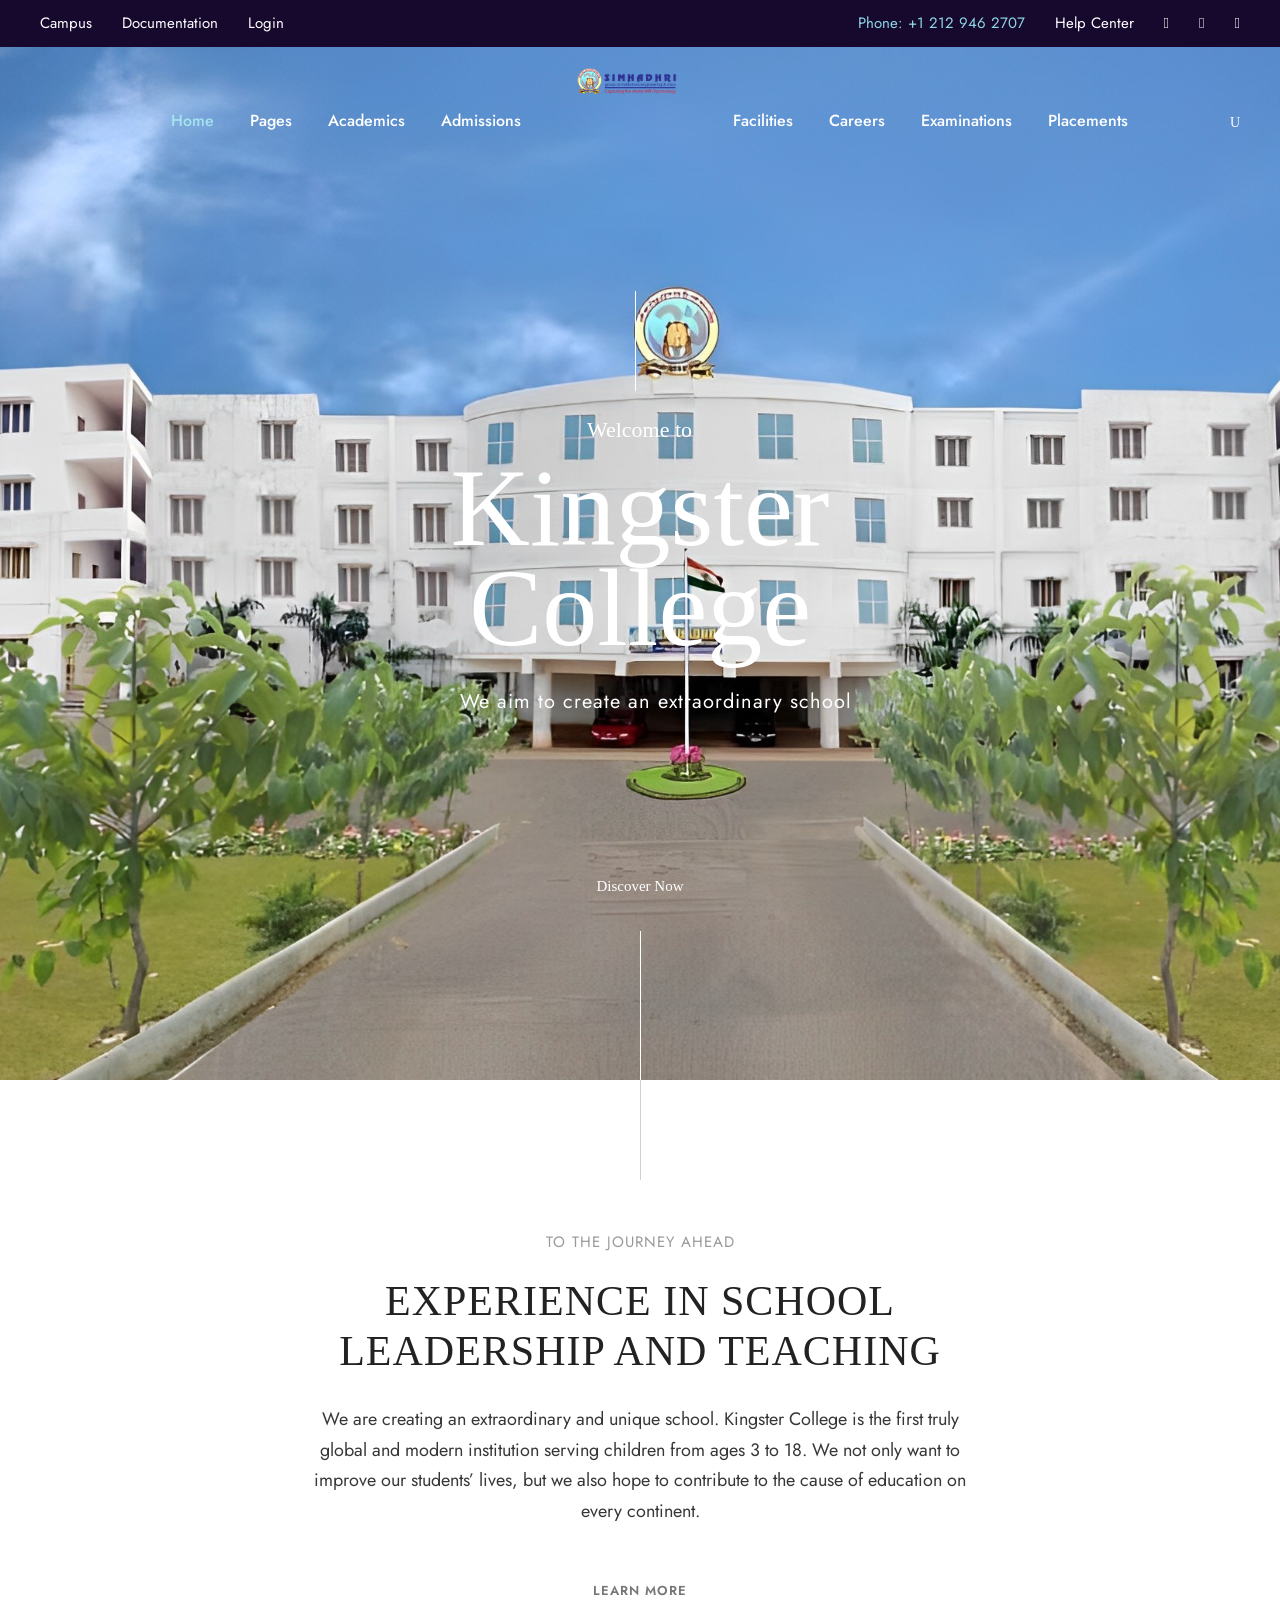
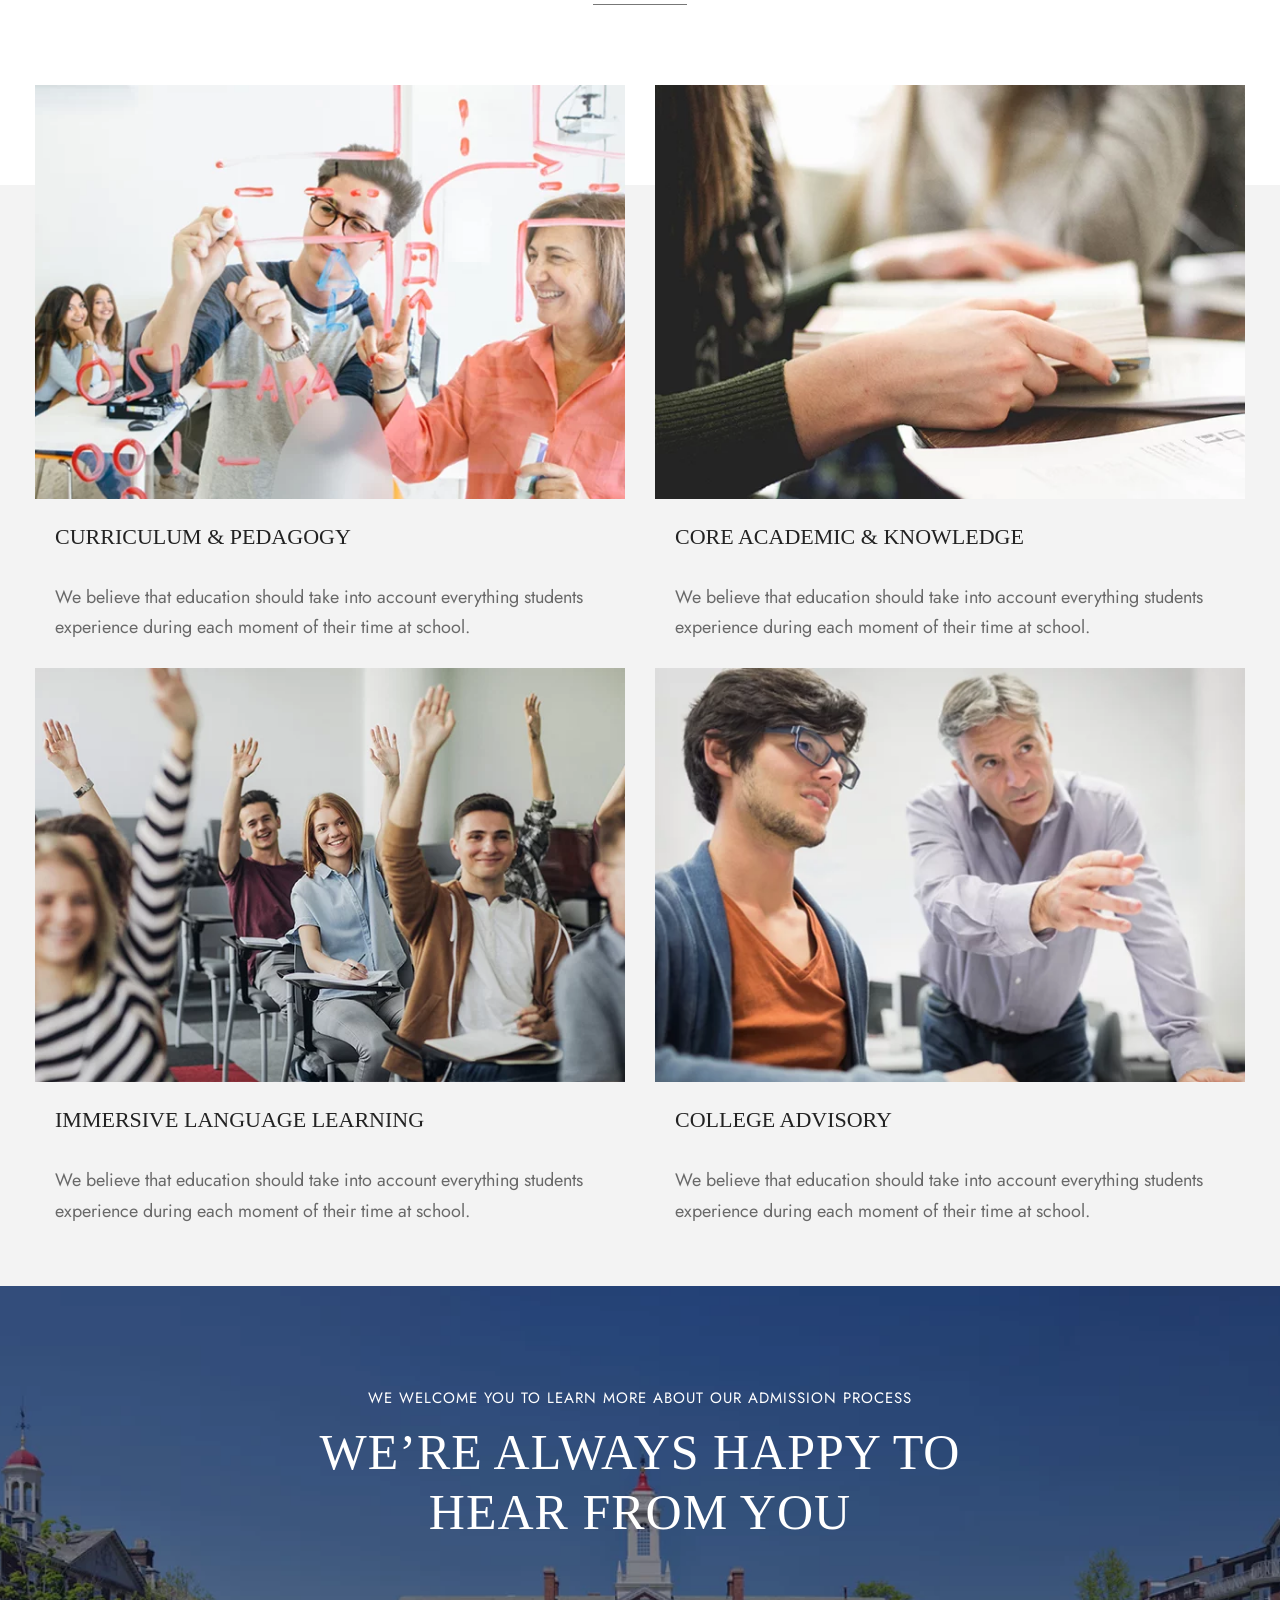
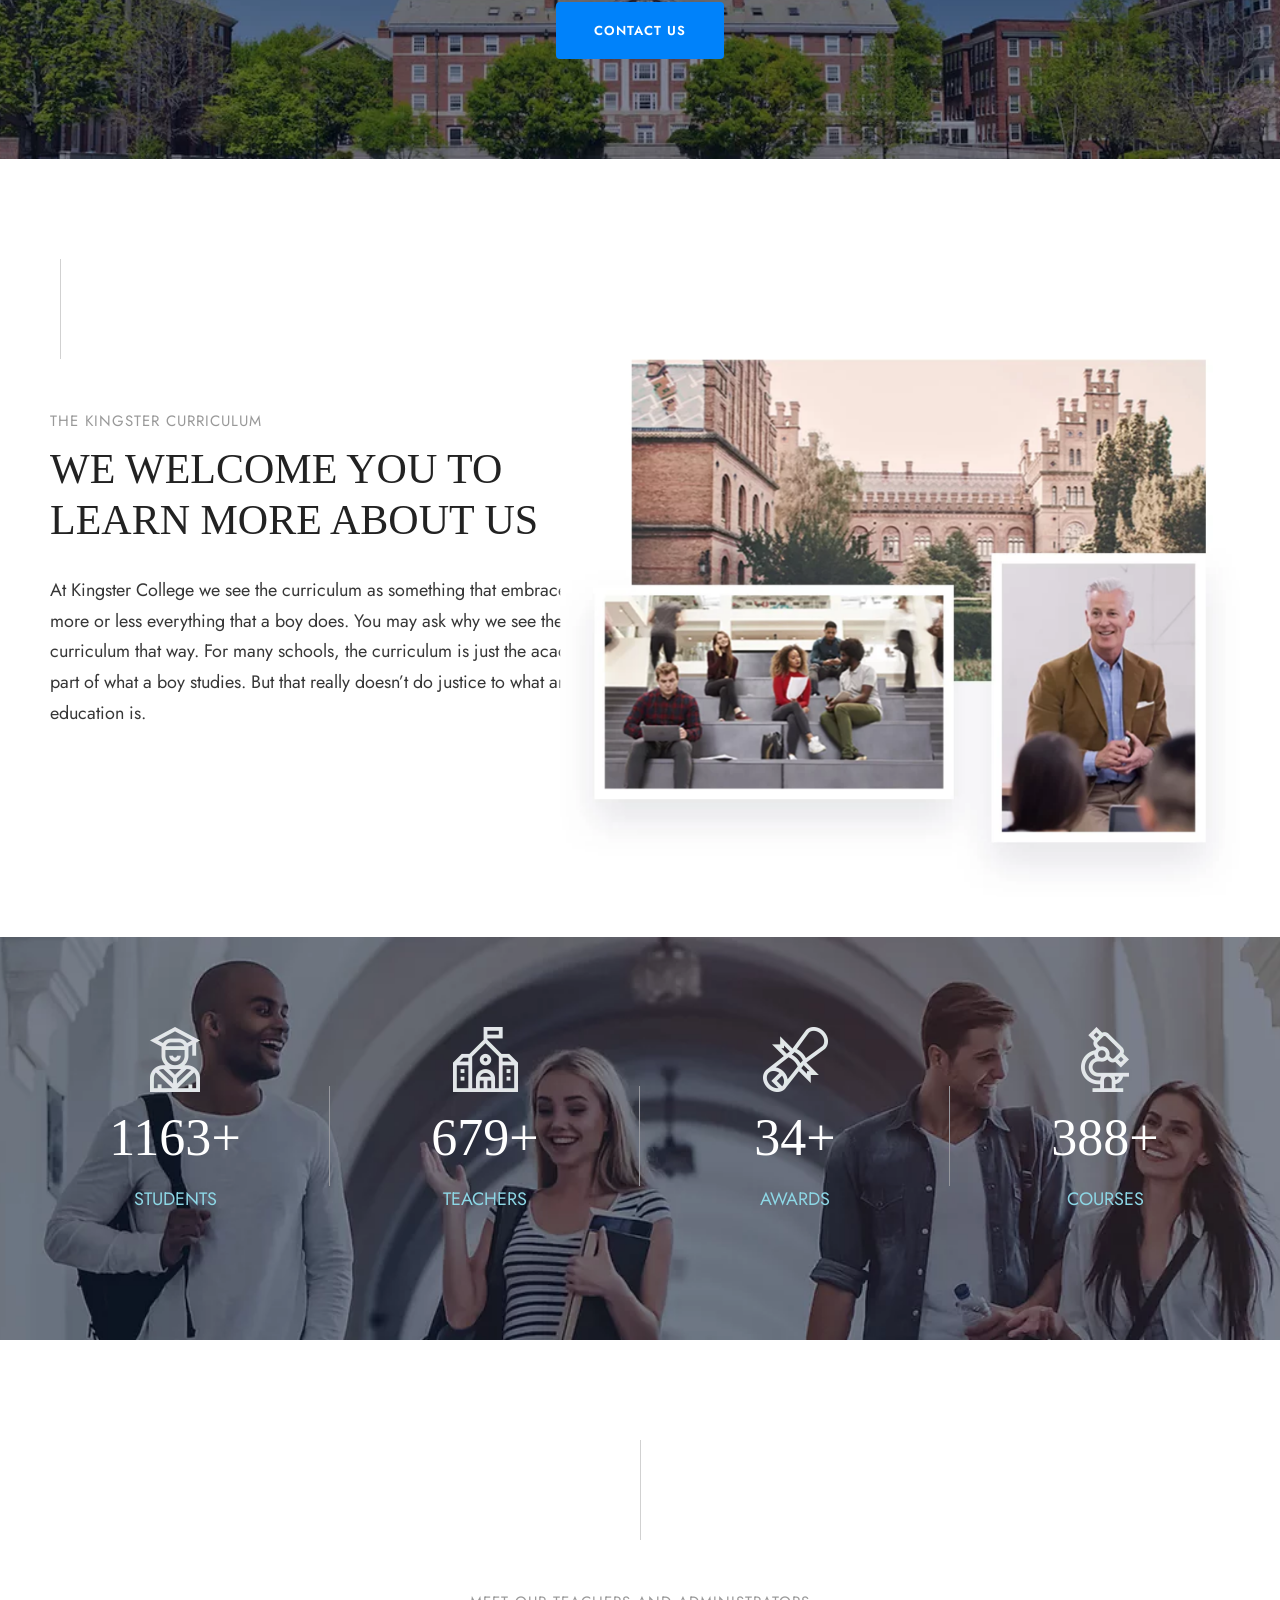
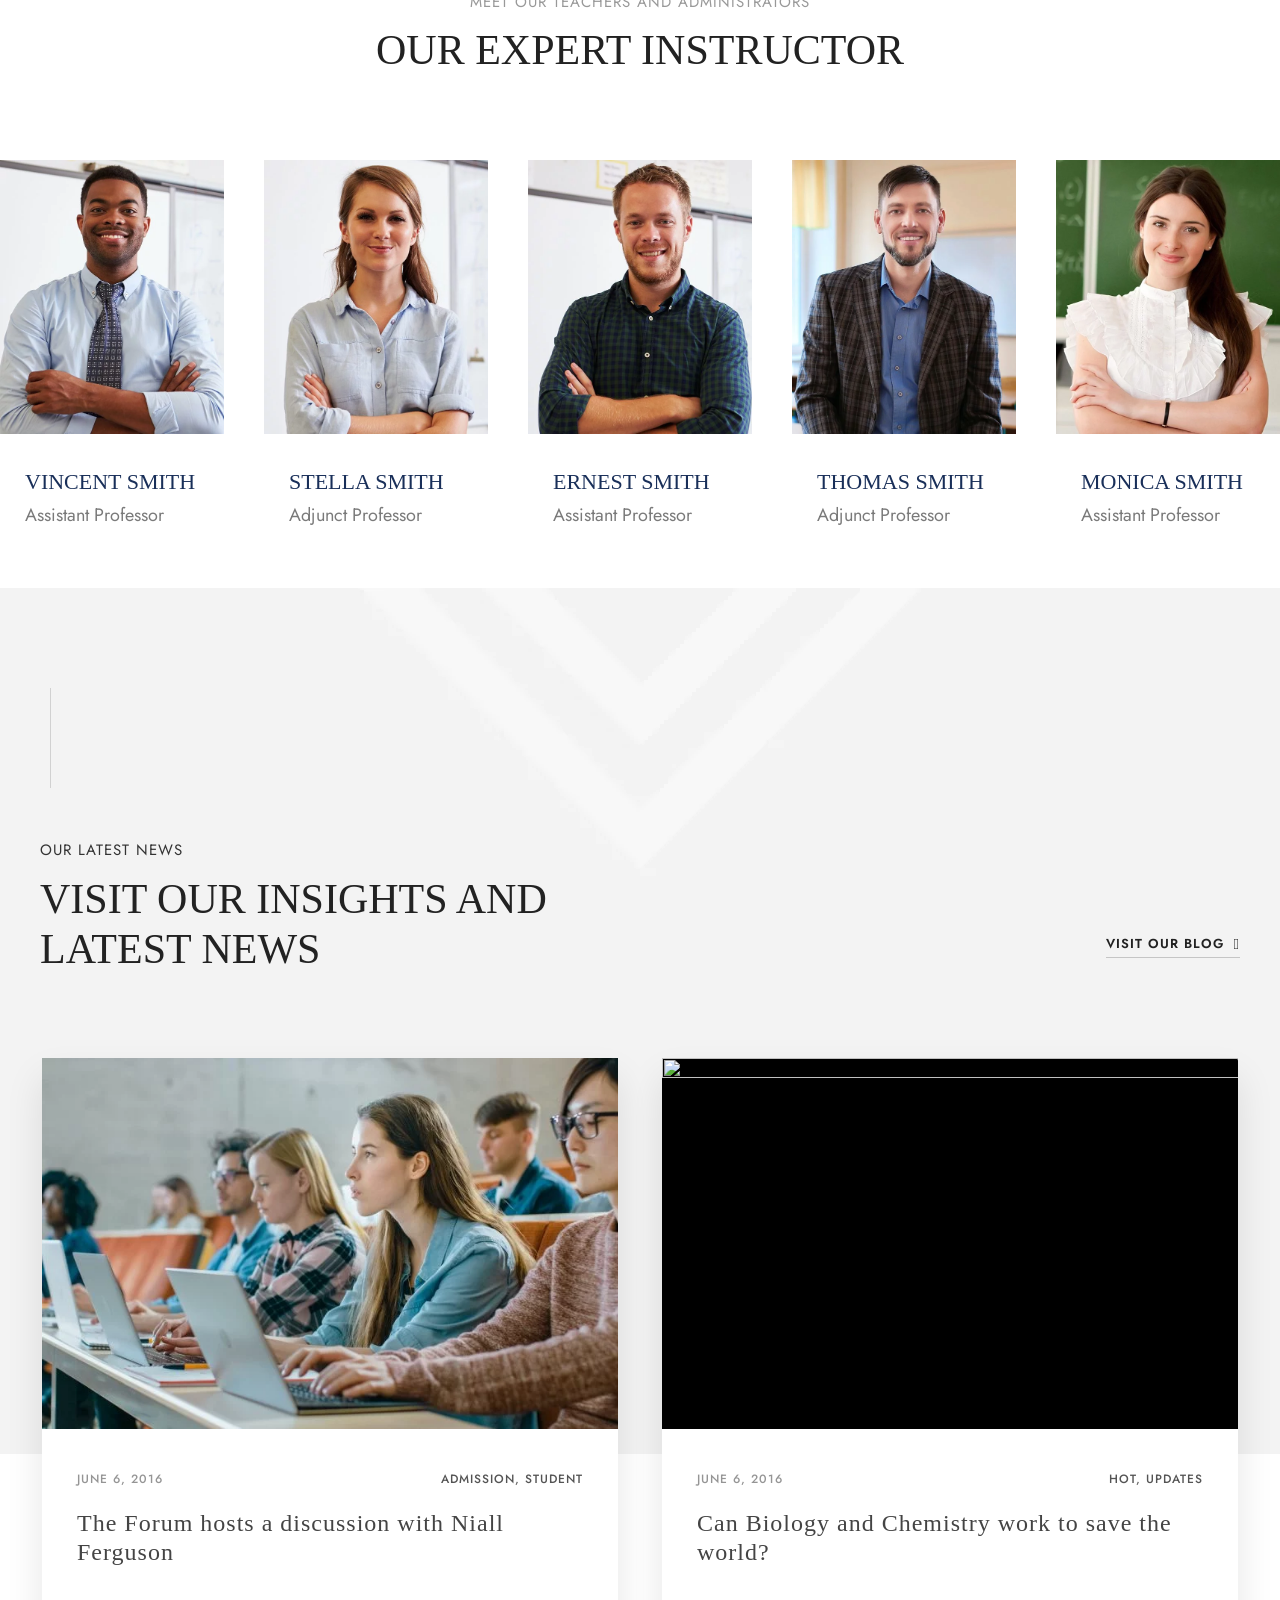
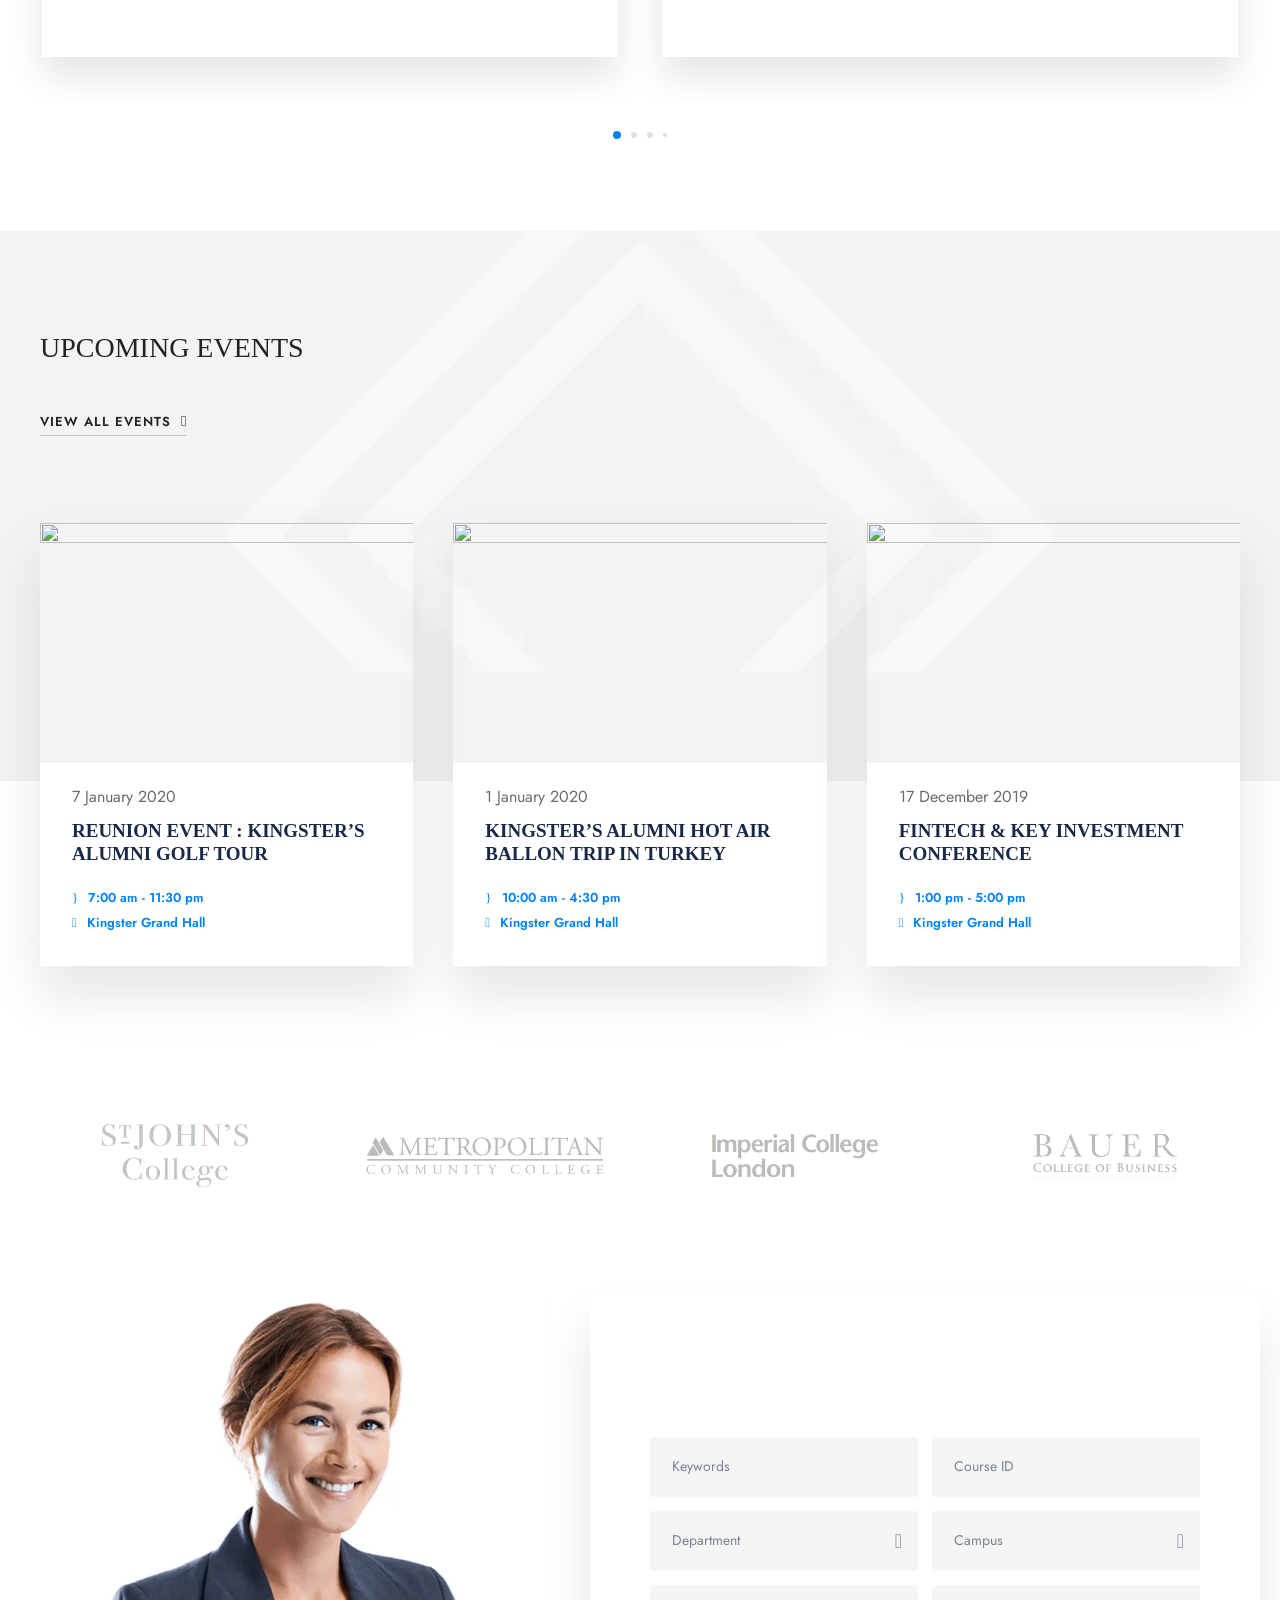
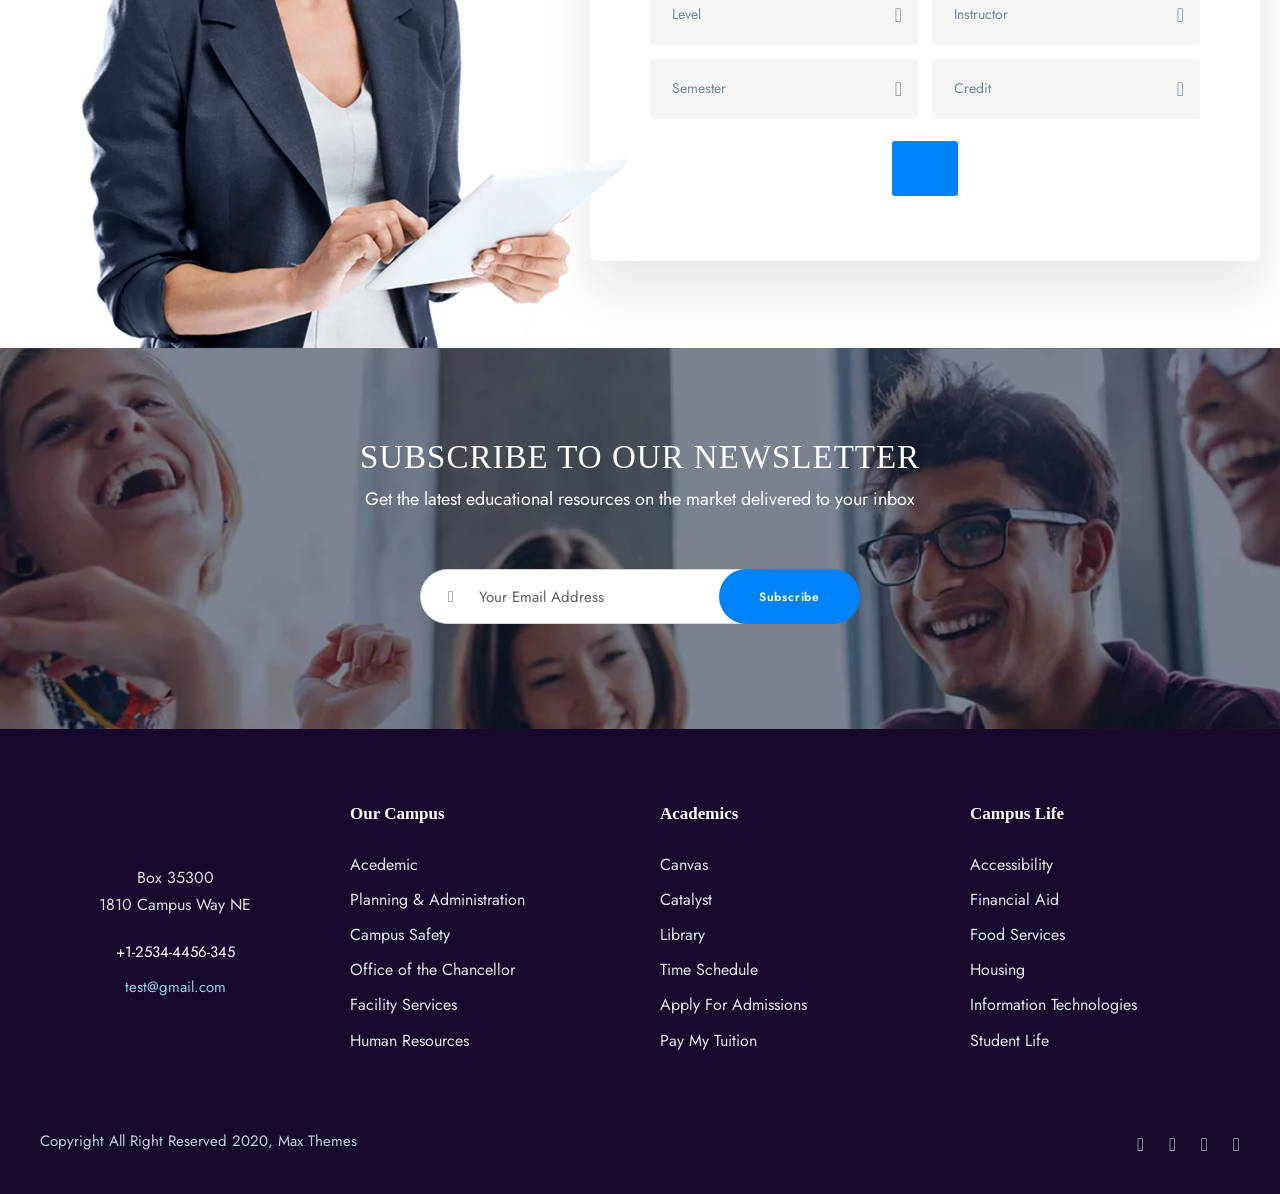
==== commit 28835e88: "Update index.html" ====
--- a/index.html
+++ b/index.html
@@ -1355,7 +1355,7 @@
                                                             <div class="gdlr-core-event-item-list-inner" style="box-shadow: 0 30px 50px rgba(10, 10, 10, 0.1); -moz-box-shadow: 0 30px 50px rgba(10, 10, 10, 0.1); -webkit-box-shadow: 0 30px 50px rgba(10, 10, 10, 0.1);">
                                                                 <div class="gdlr-core-event-item-thumbnail">
                                                                     <a href="#">
-                                                                        <img src="upload/iStock-949466640-700x450.jpg" alt="" width="700" height="450" title="iStock-949466640" />
+                                                                        <img src="https://cdn.britannica.com/78/91978-050-B23E016C/balloons-NM-Albuquerque.jpg" alt="" width="700" height="450" title="iStock-949466640" />
                                                                     </a>
                                                                 </div>
                                                                 <div class="gdlr-core-frame gdlr-core-skin-e-background gdlr-core-js" data-sync-height="event-item-1">
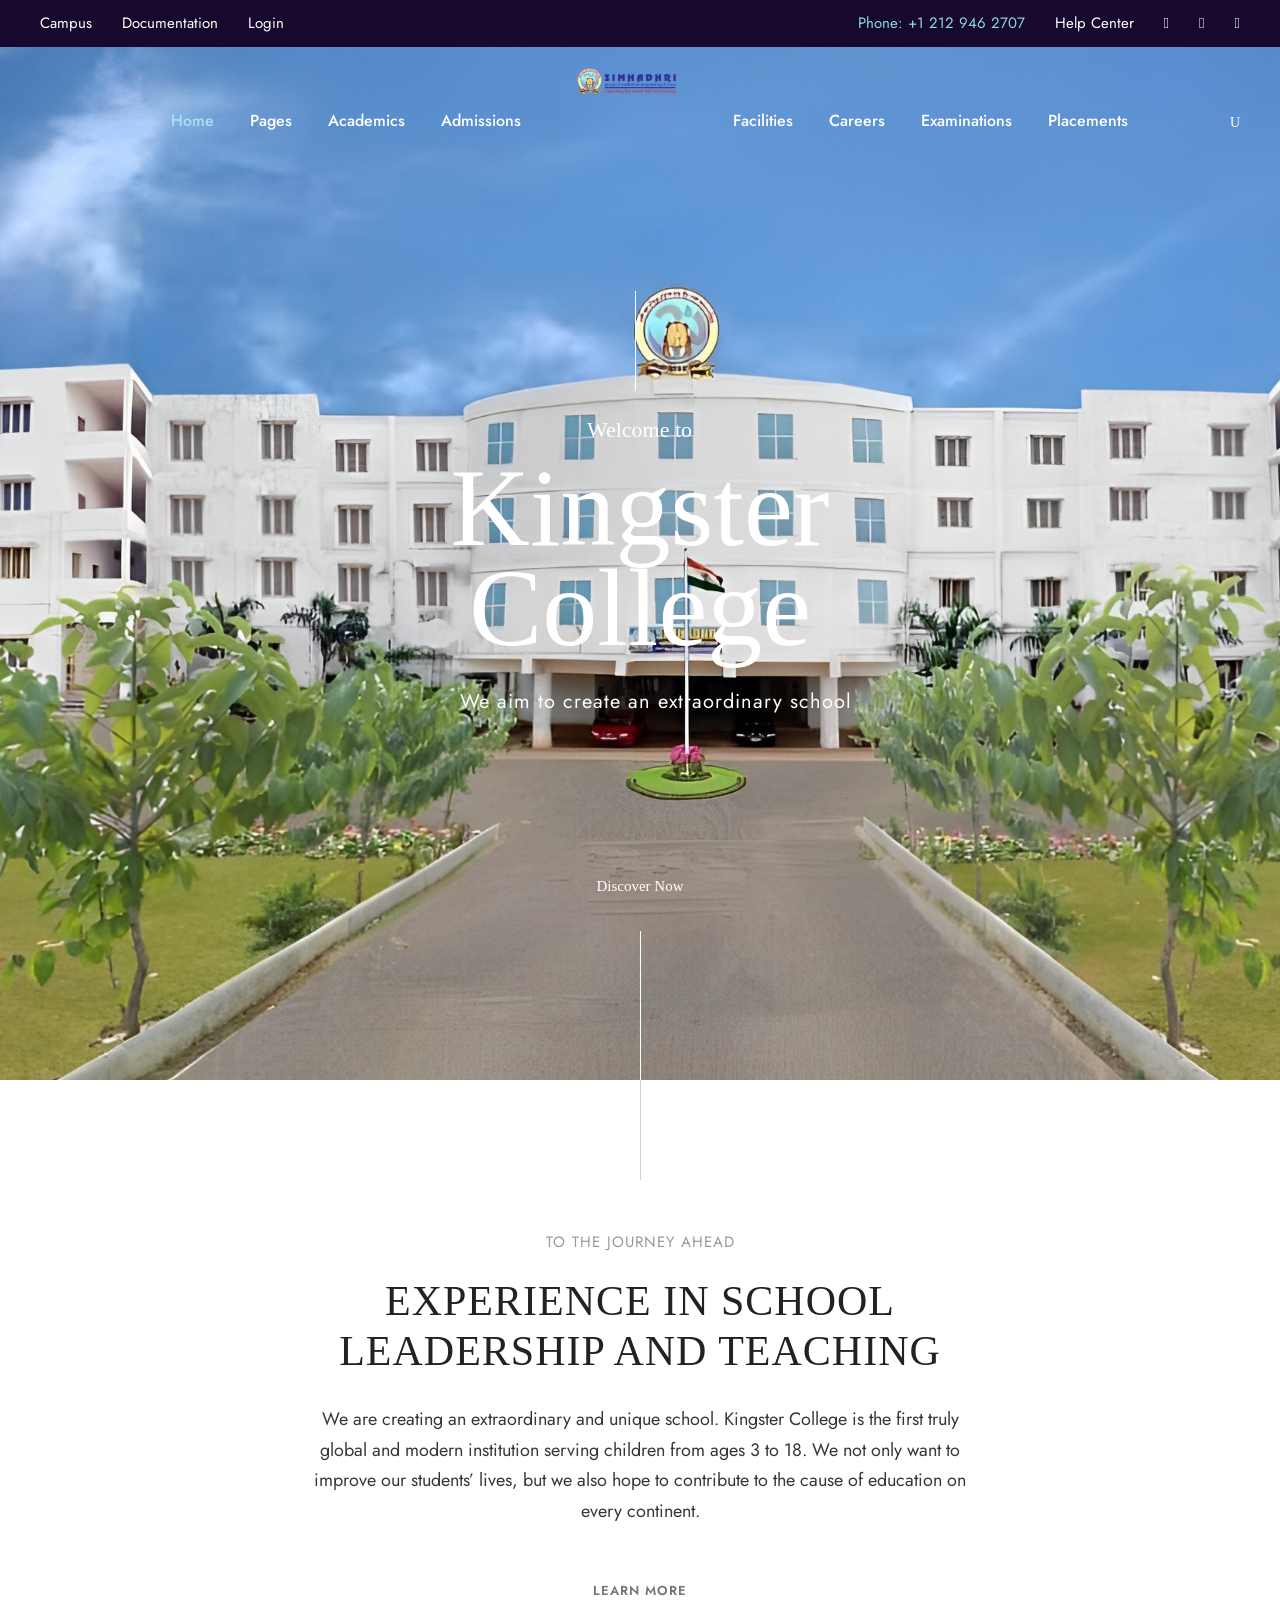
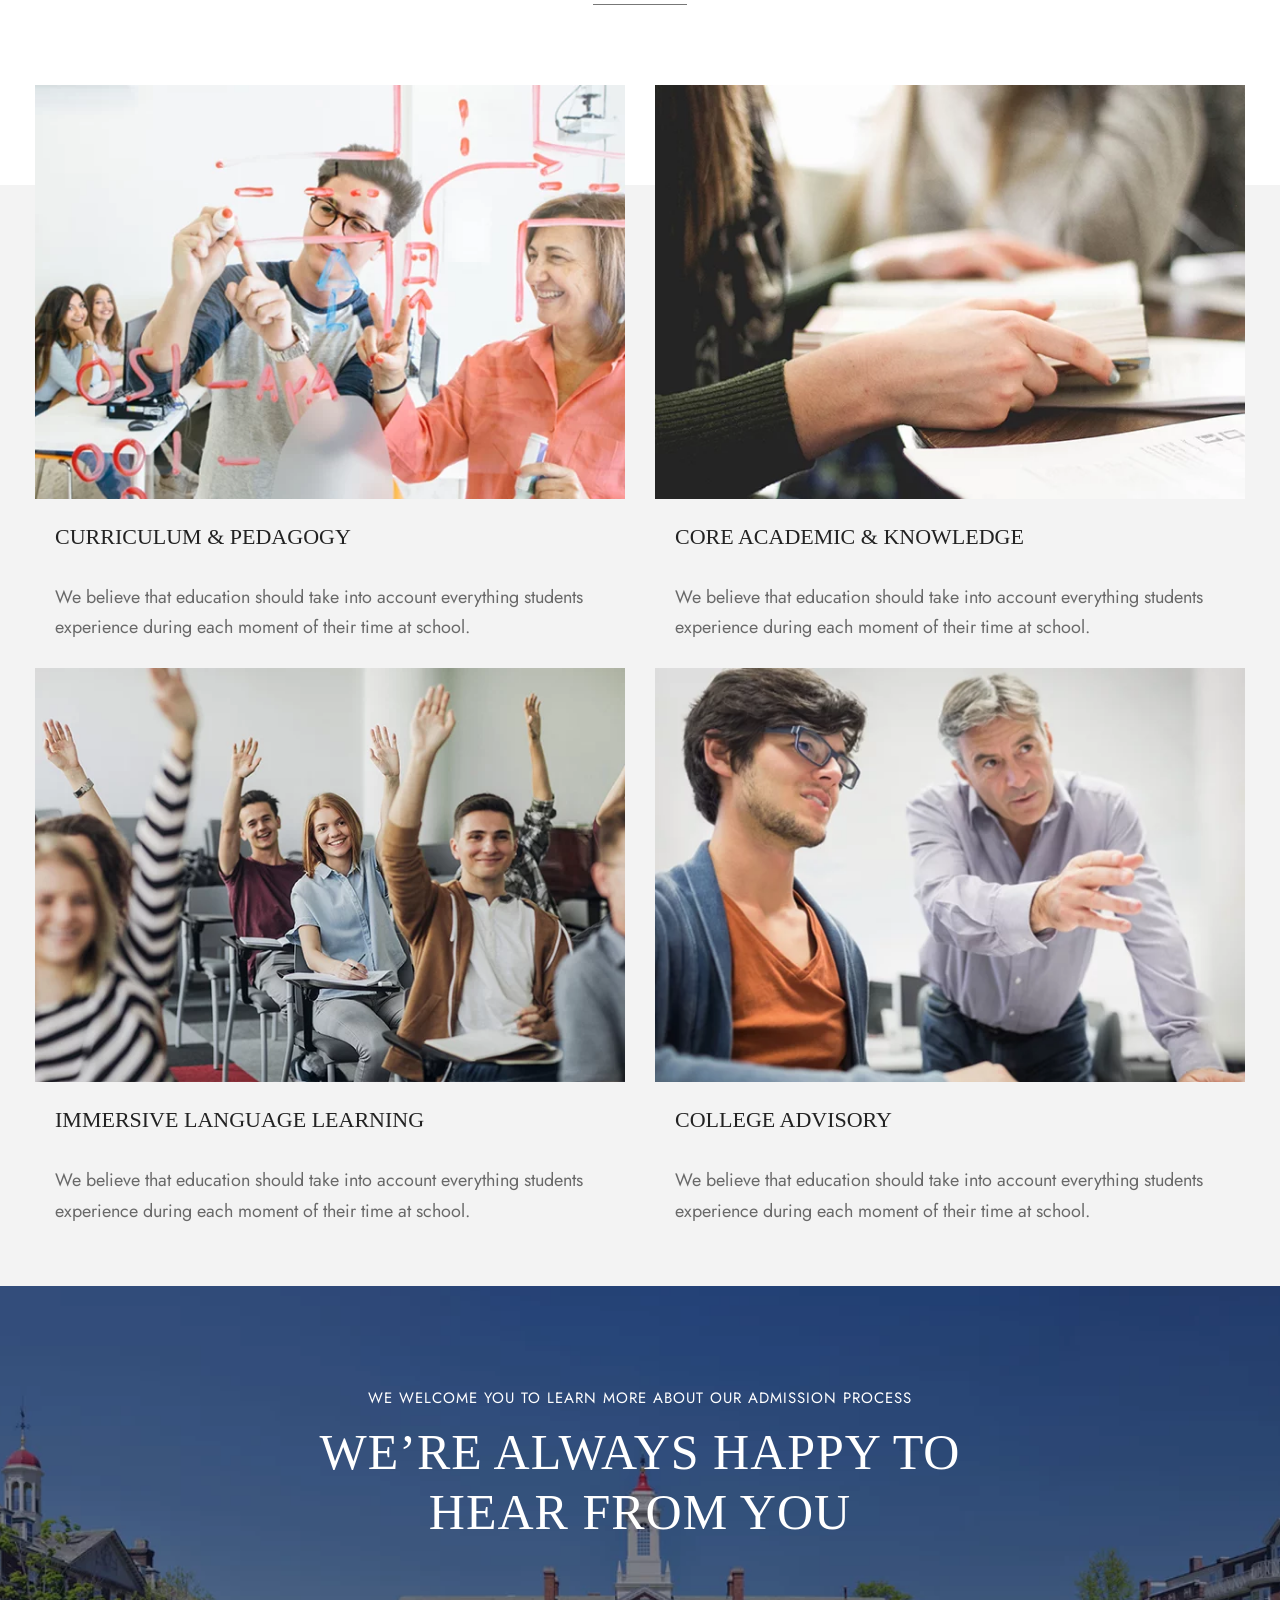
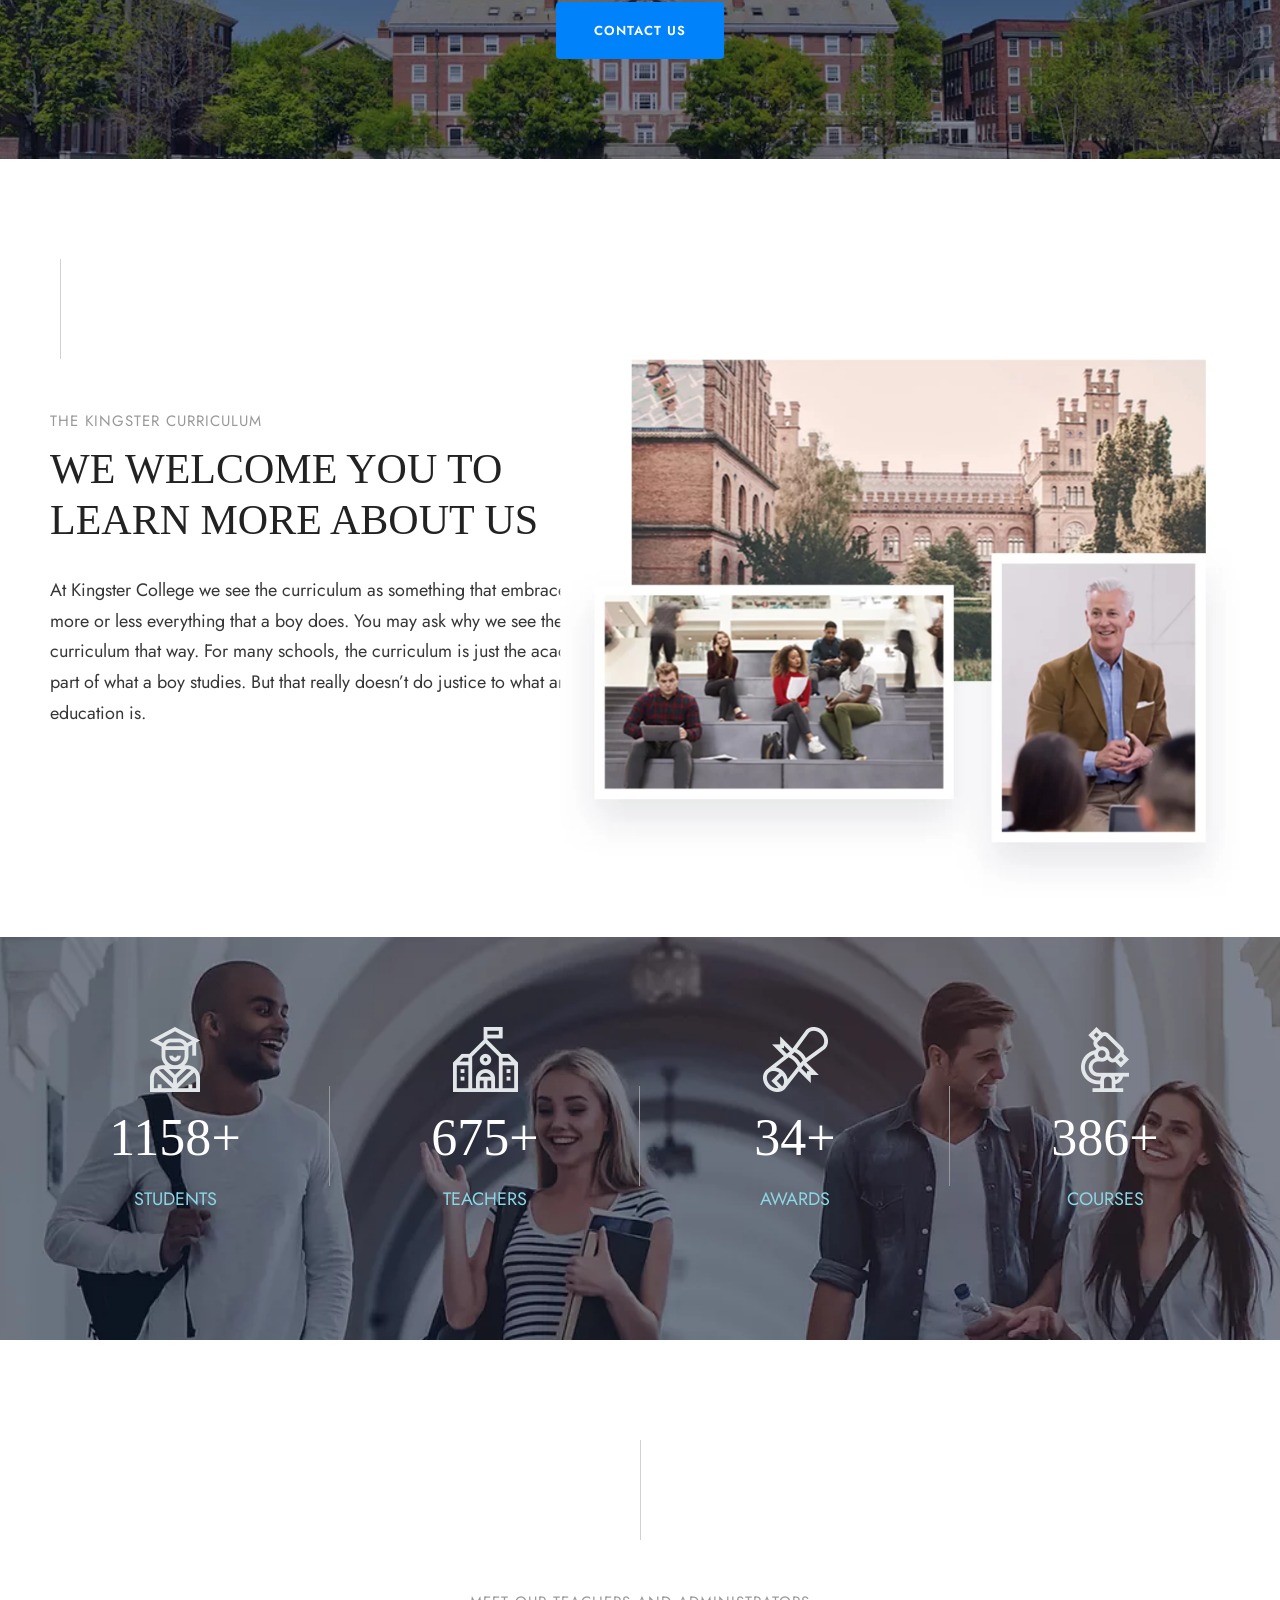
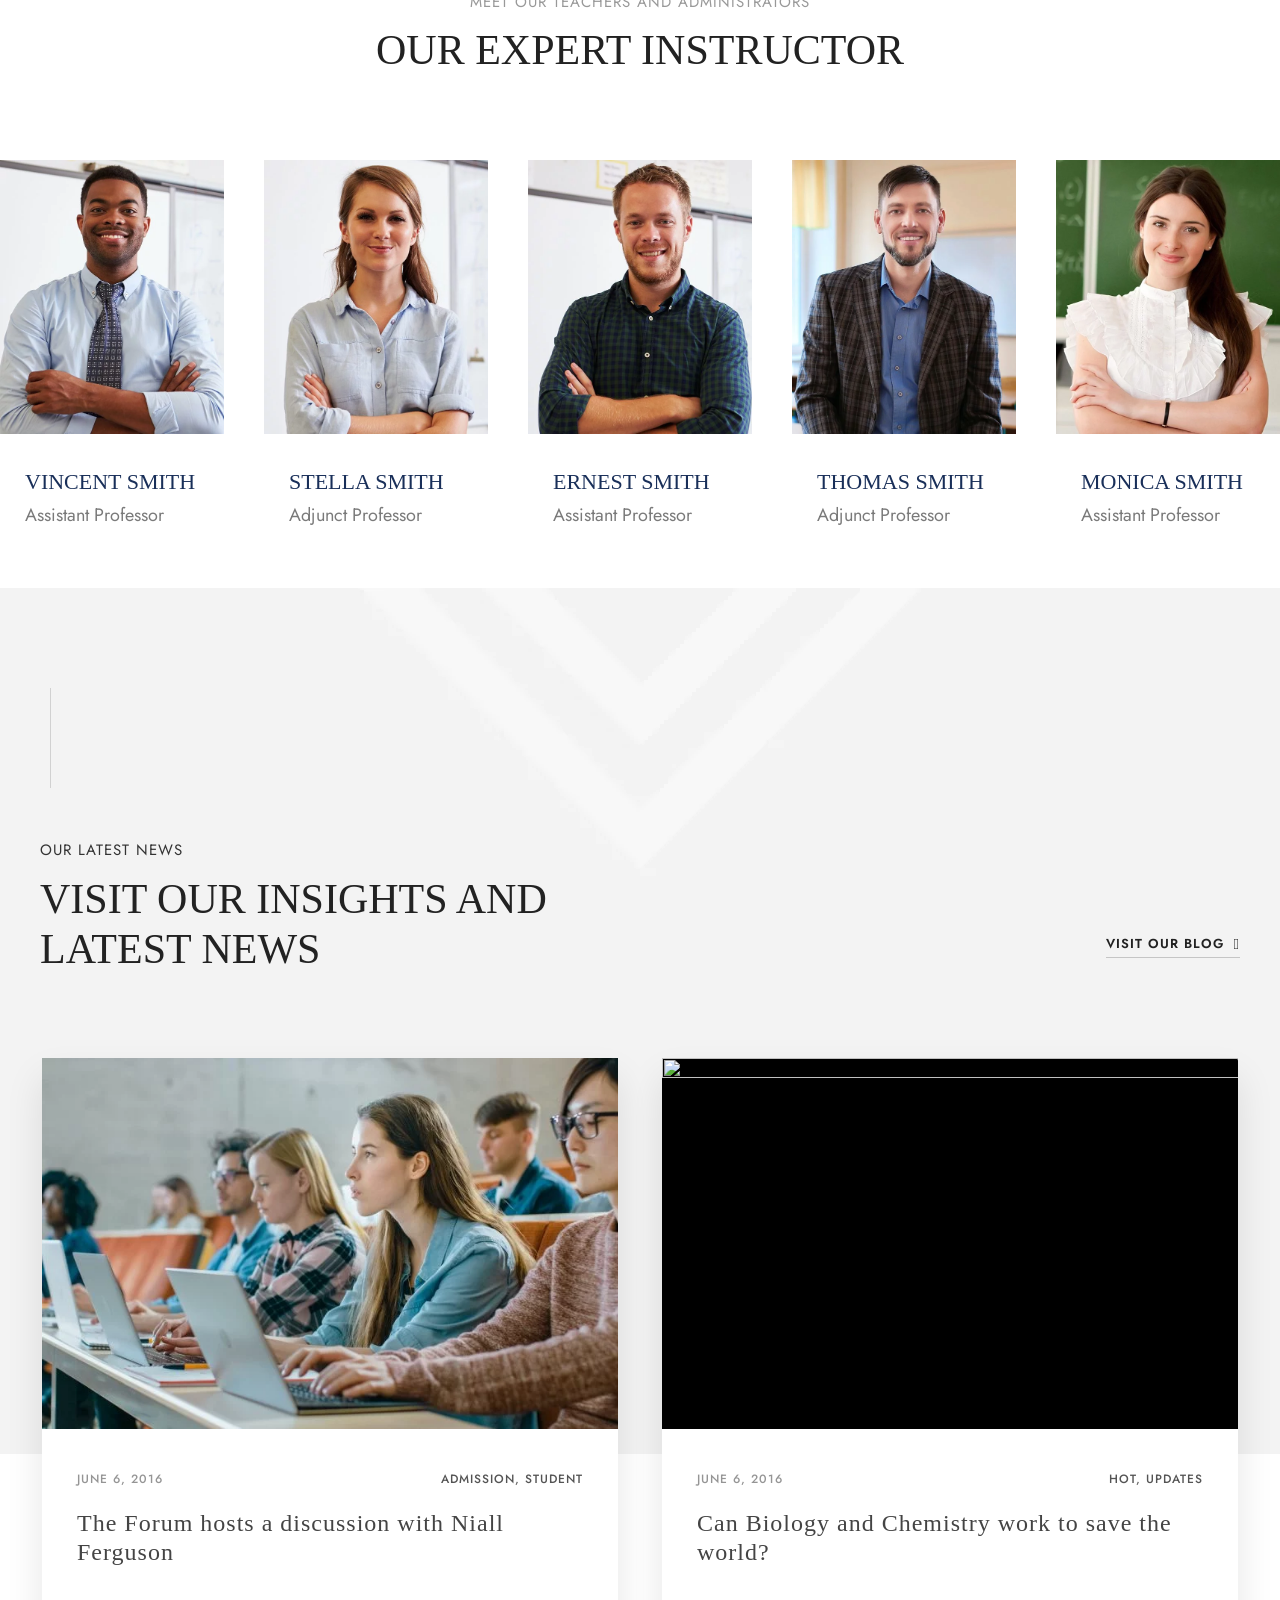
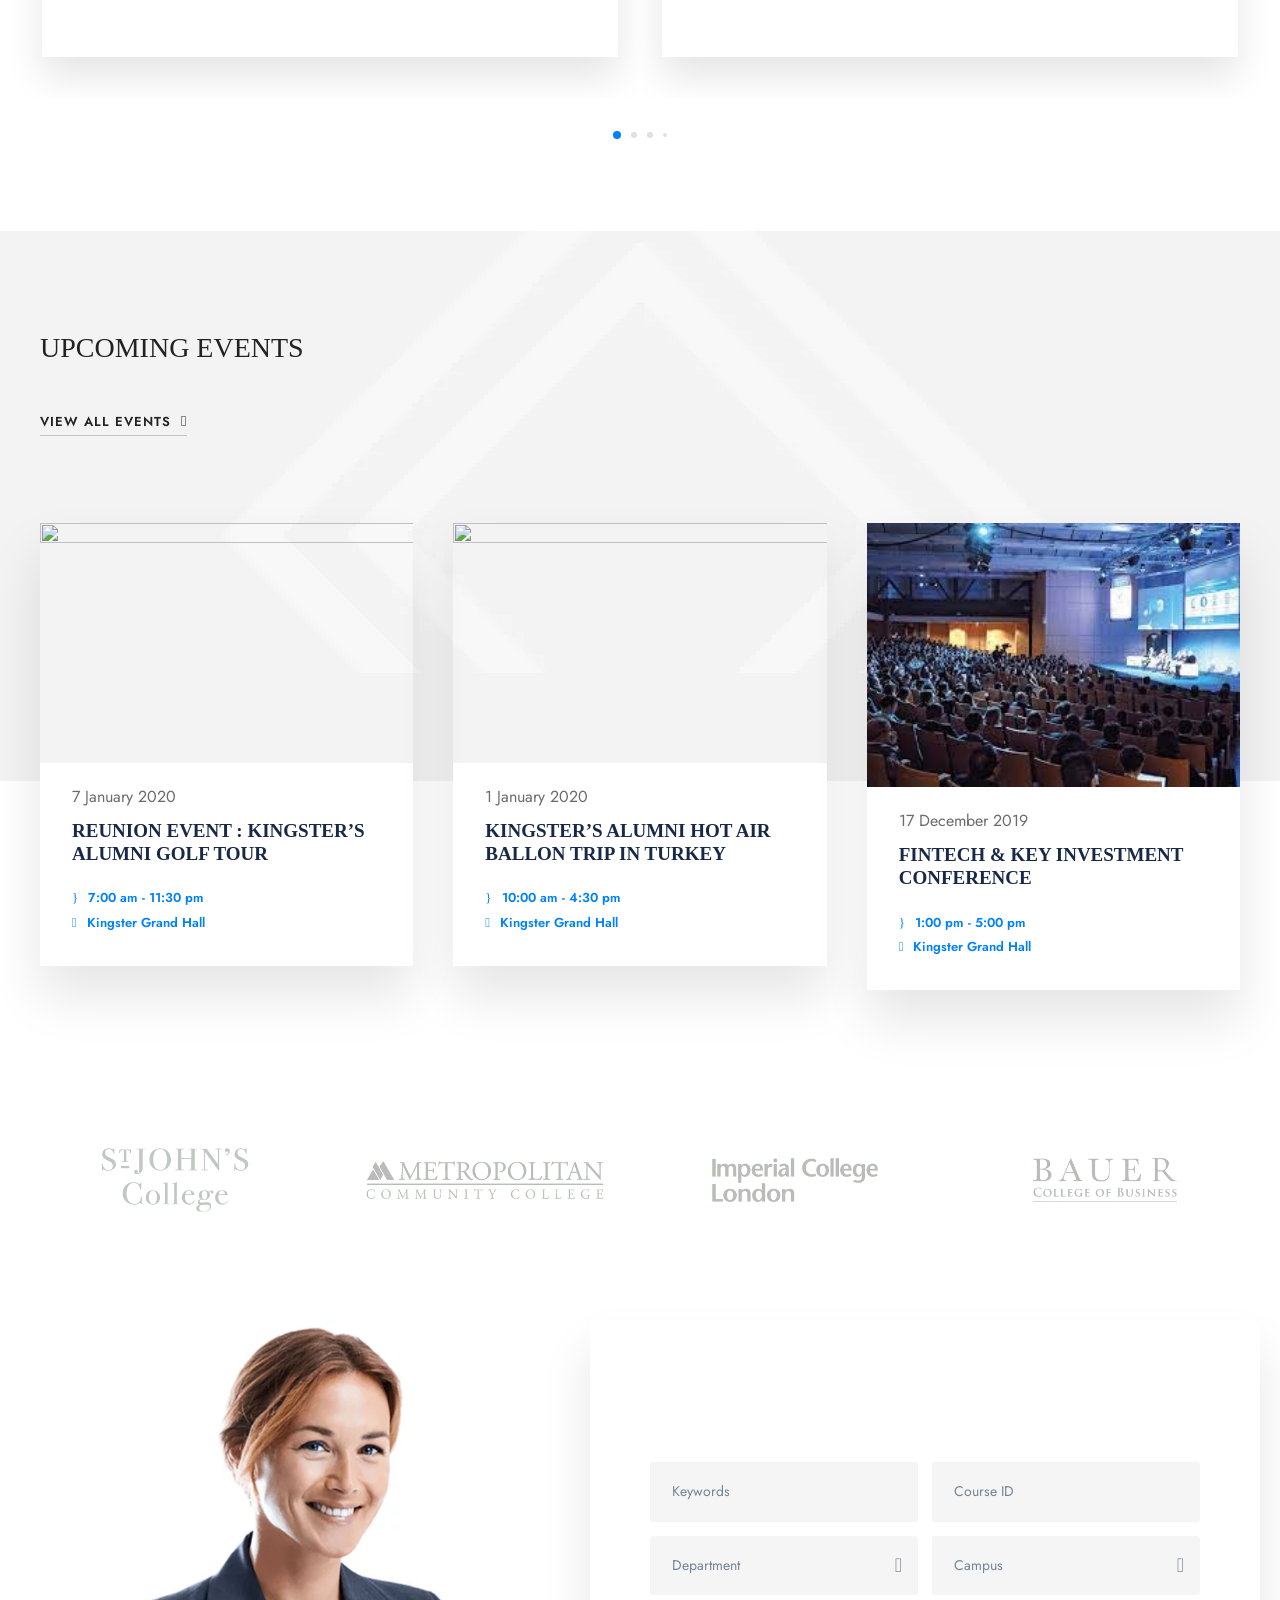
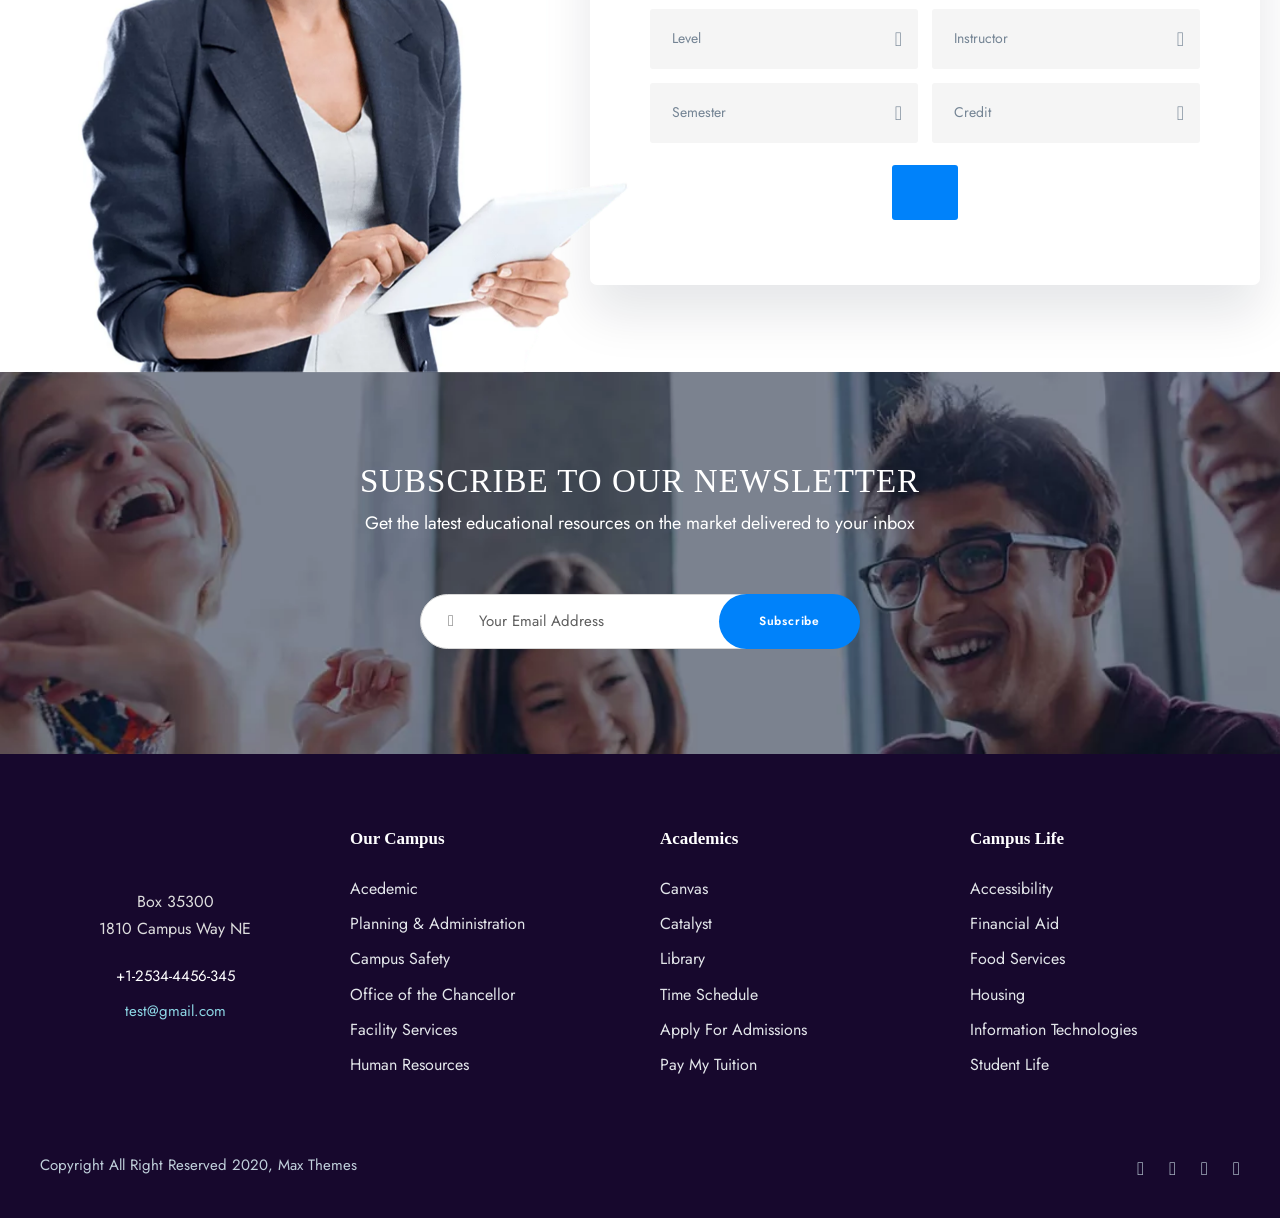
==== commit 5d2dcde8: "Update index.html" ====
--- a/index.html
+++ b/index.html
@@ -1355,7 +1355,7 @@
                                                             <div class="gdlr-core-event-item-list-inner" style="box-shadow: 0 30px 50px rgba(10, 10, 10, 0.1); -moz-box-shadow: 0 30px 50px rgba(10, 10, 10, 0.1); -webkit-box-shadow: 0 30px 50px rgba(10, 10, 10, 0.1);">
                                                                 <div class="gdlr-core-event-item-thumbnail">
                                                                     <a href="#">
-                                                                        <img src="https://cdn.britannica.com/78/91978-050-B23E016C/balloons-NM-Albuquerque.jpg" alt="" width="700" height="450" title="iStock-949466640" />
+                                                                        <img src="[data-uri]" alt="" width="700" height="450" title="iStock-949466640" />
                                                                     </a>
                                                                 </div>
                                                                 <div class="gdlr-core-frame gdlr-core-skin-e-background gdlr-core-js" data-sync-height="event-item-1">
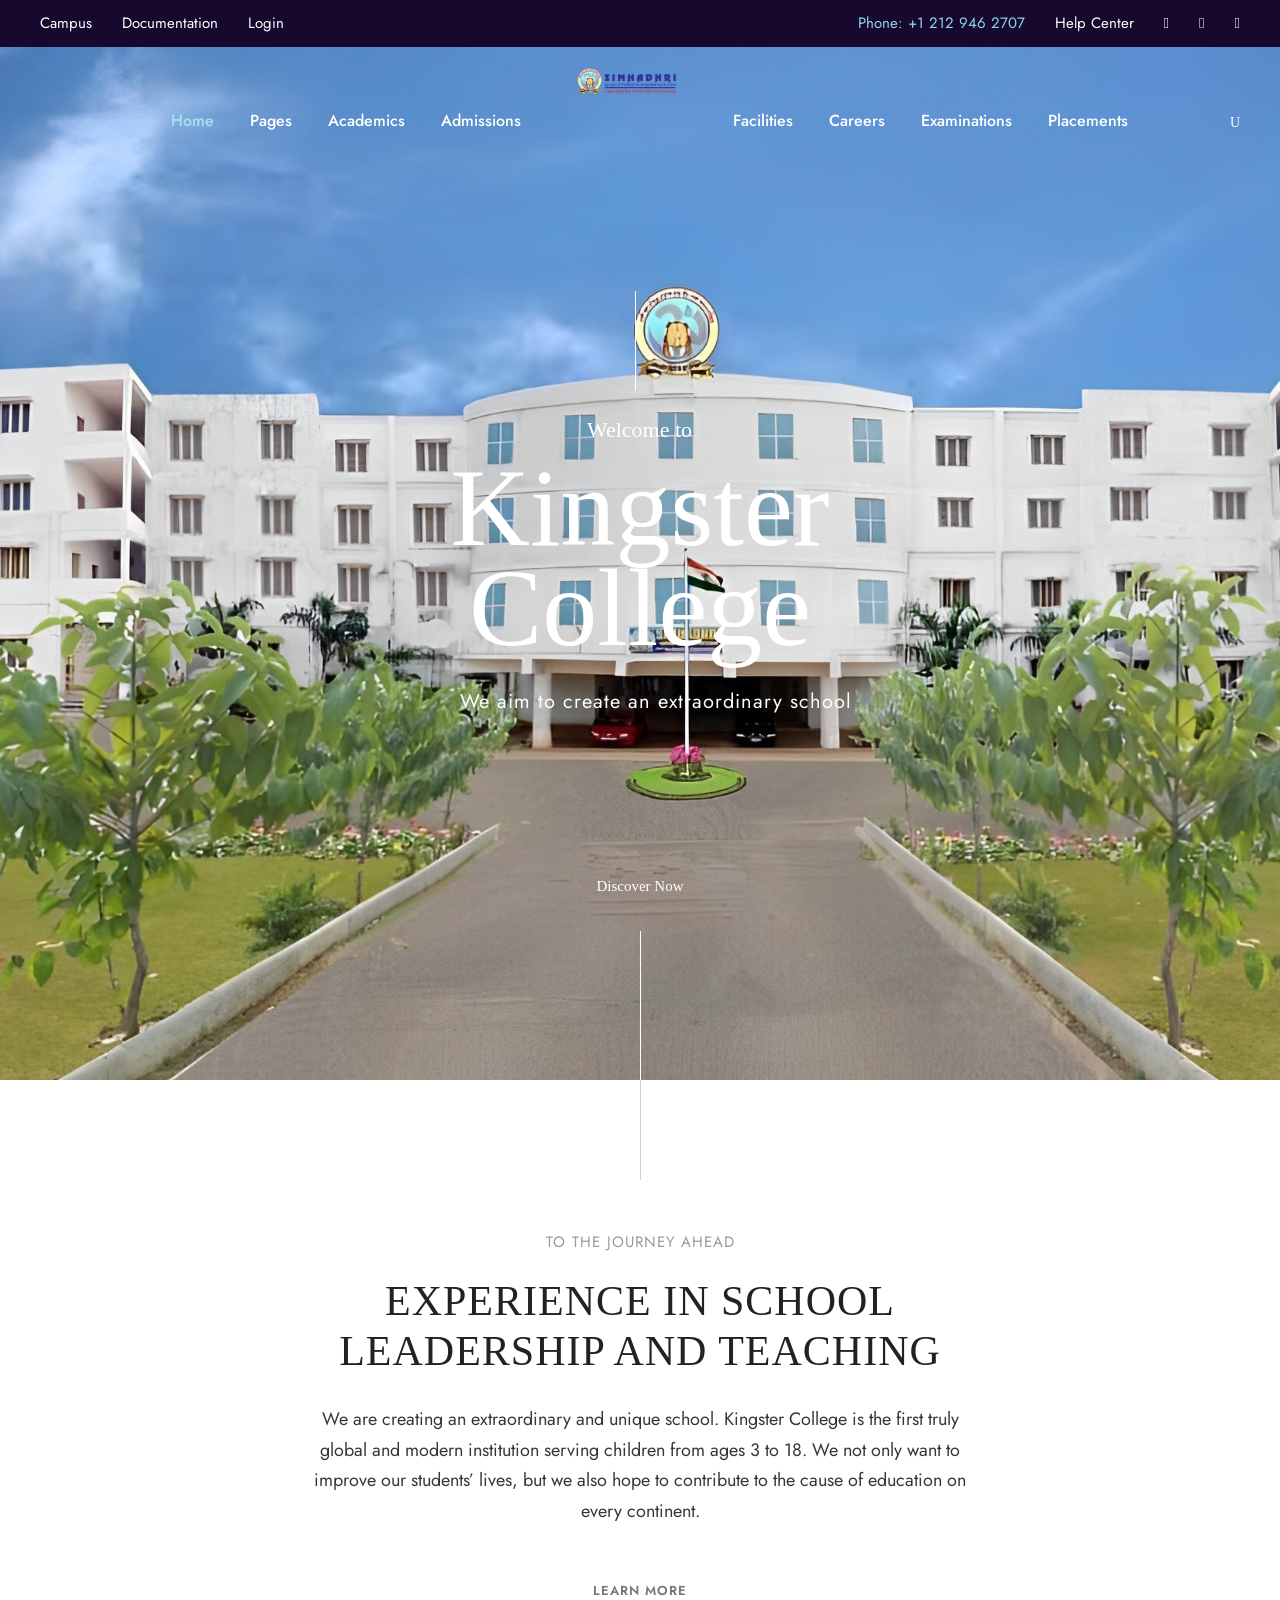
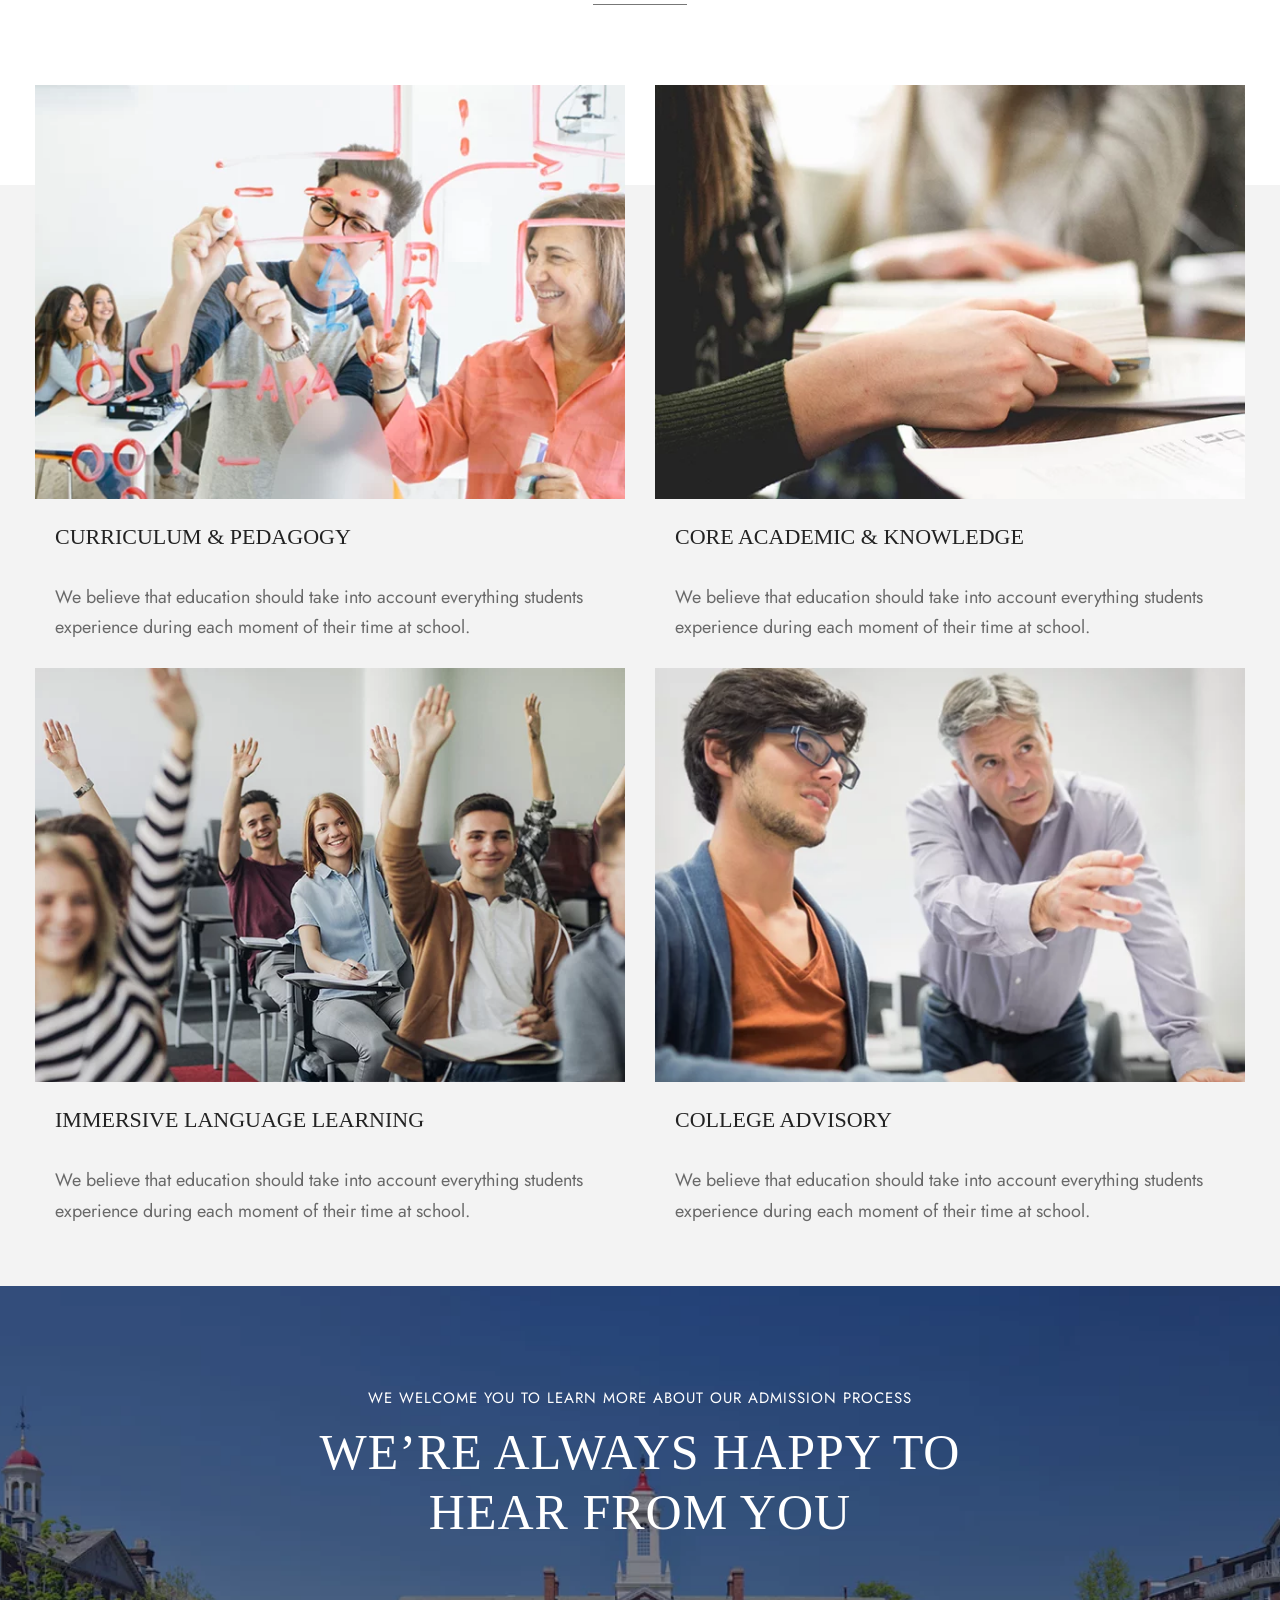
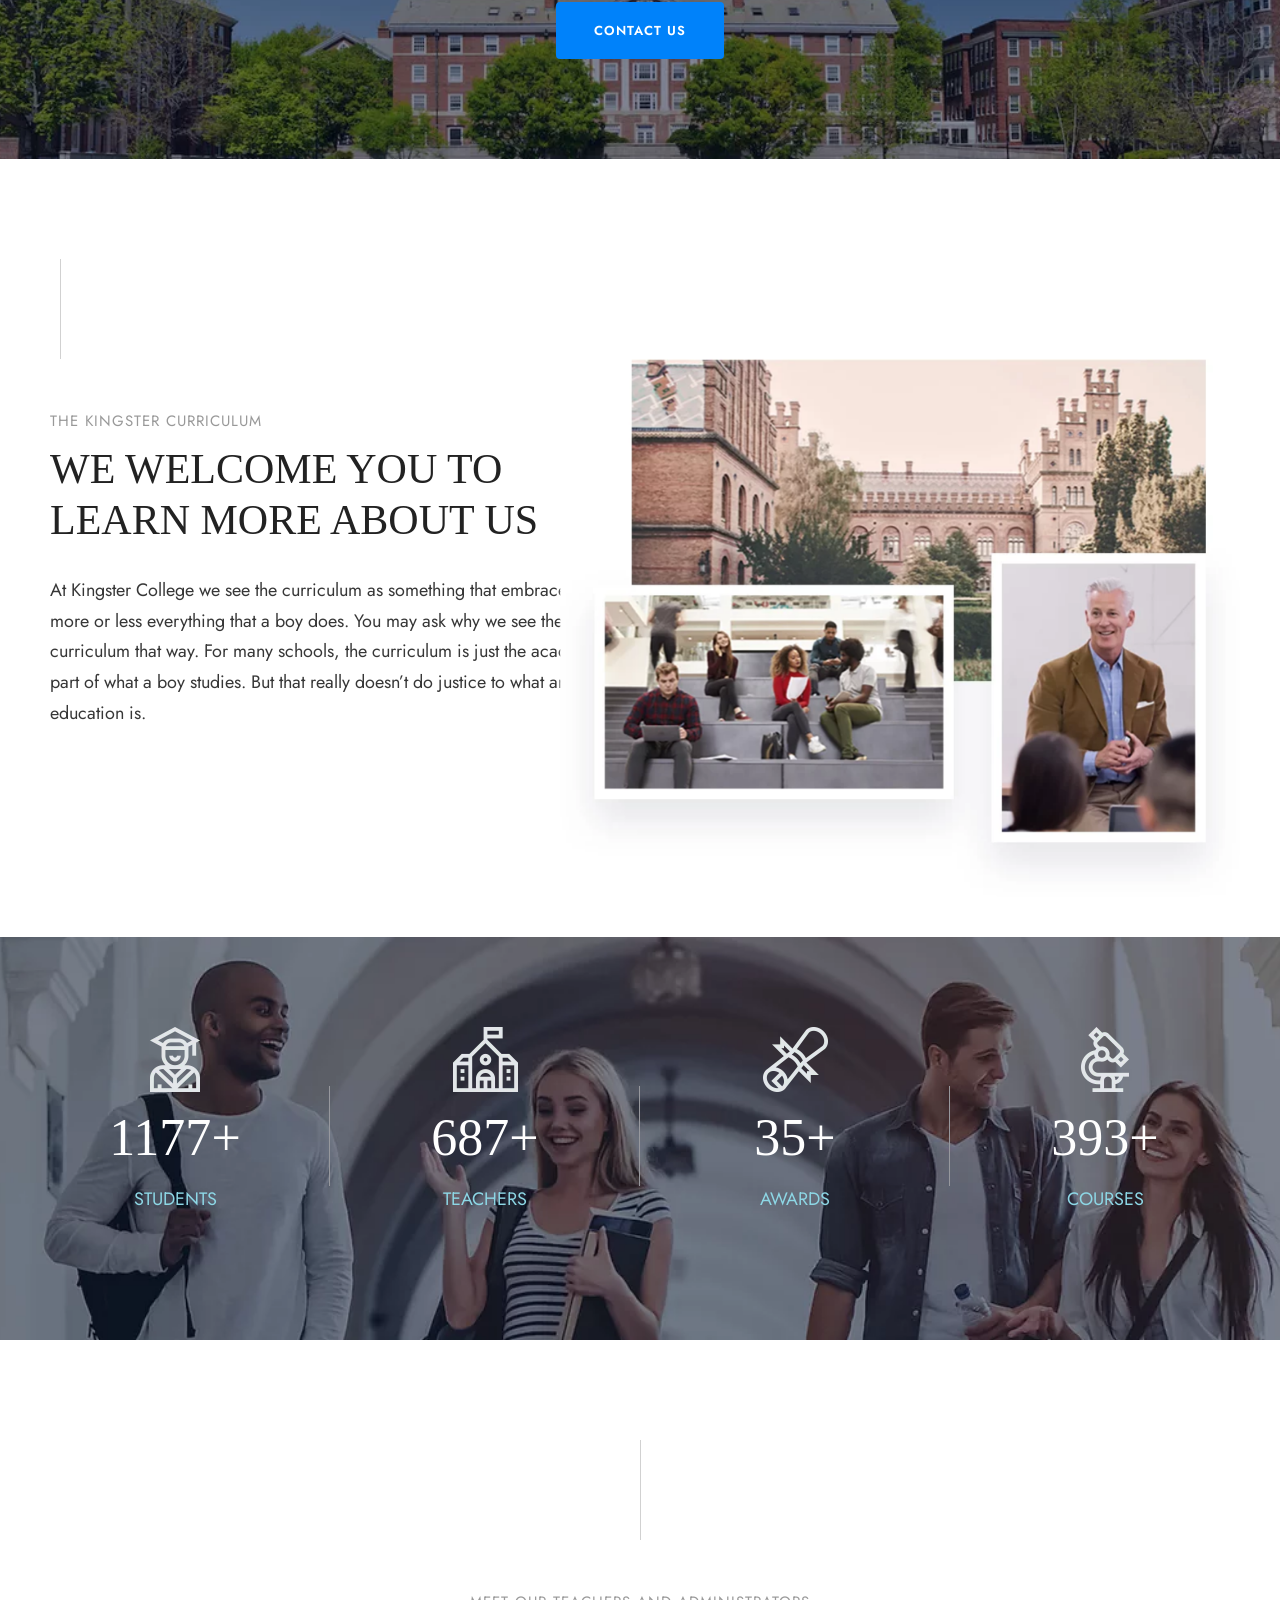
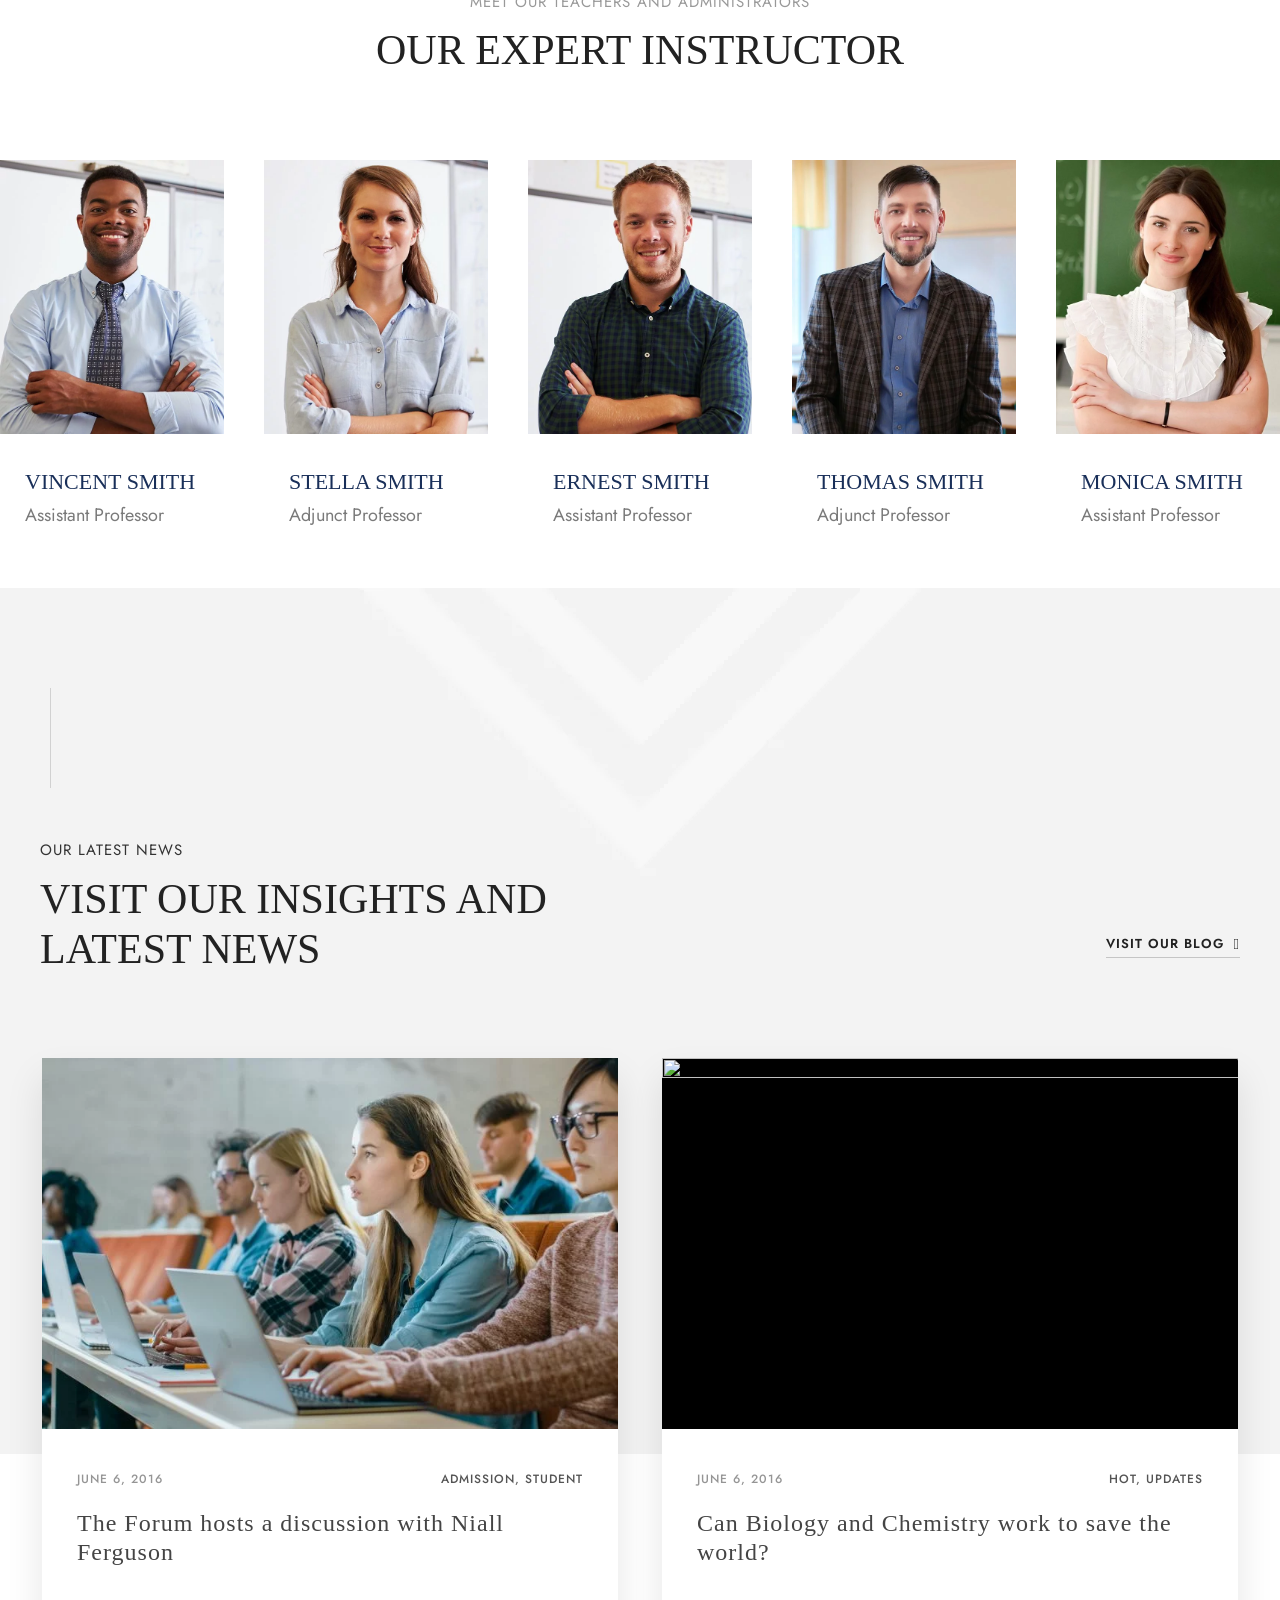
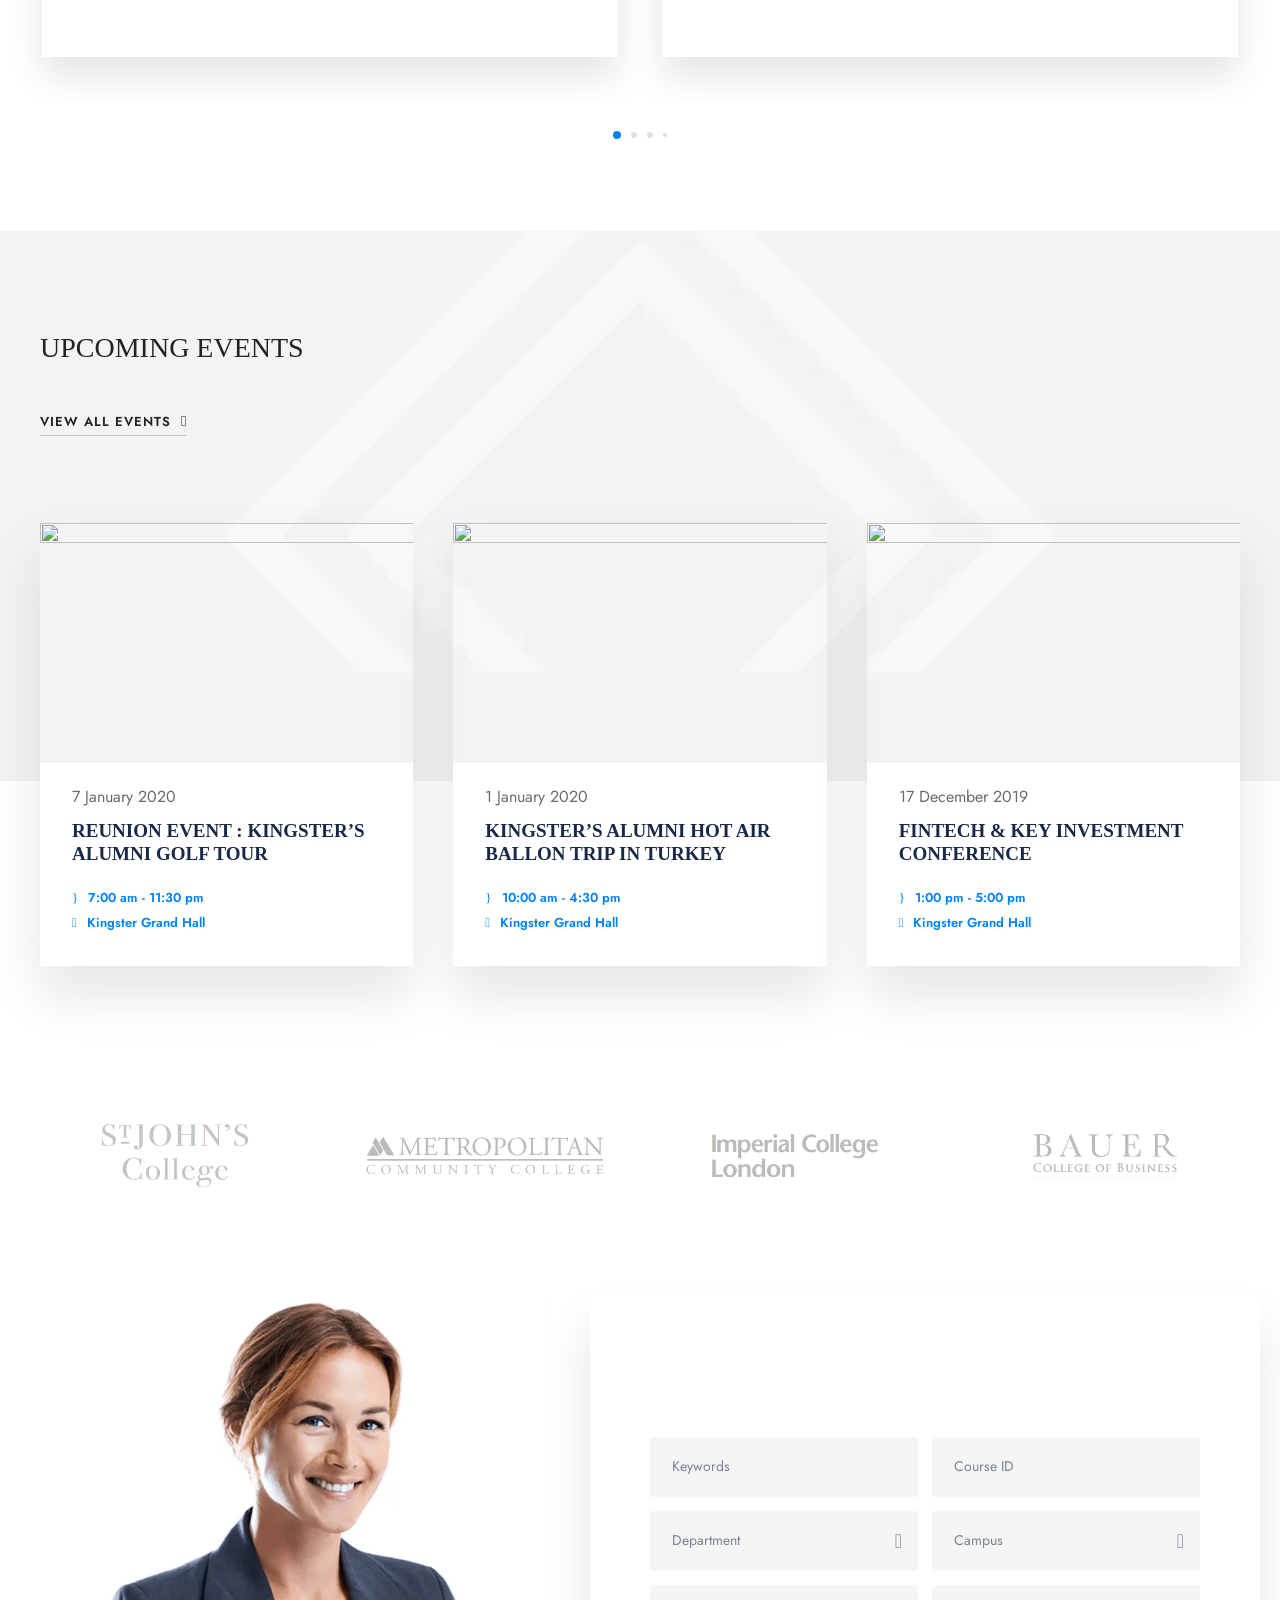
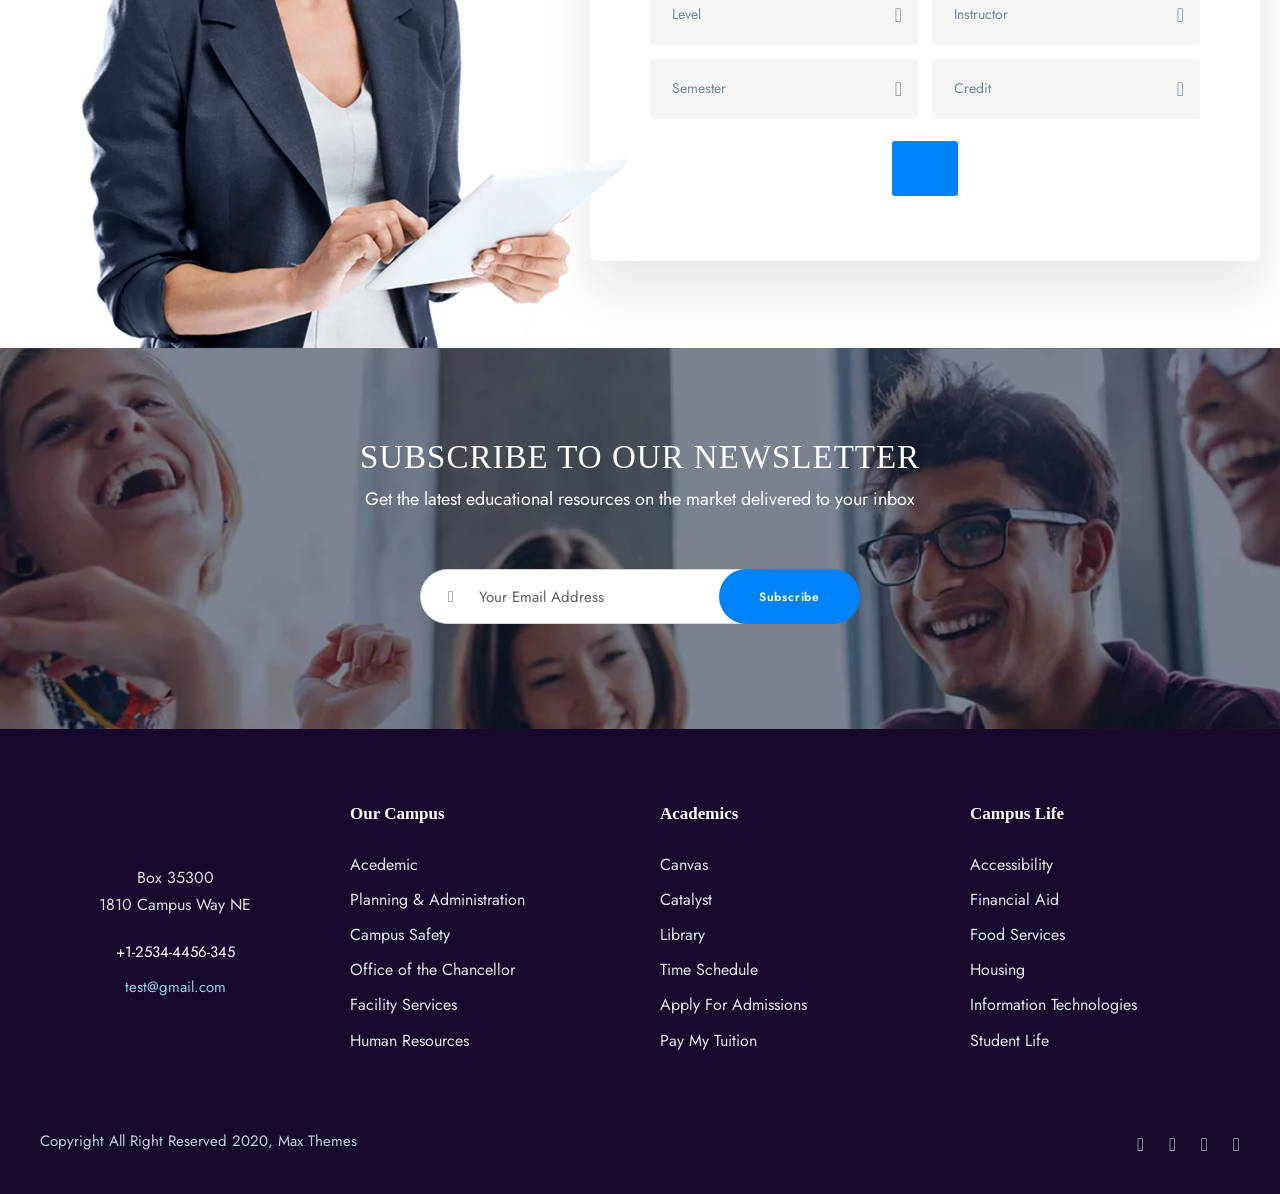
==== commit 80d124c6: "Update index.html" ====
--- a/index.html
+++ b/index.html
@@ -1355,7 +1355,7 @@
                                                             <div class="gdlr-core-event-item-list-inner" style="box-shadow: 0 30px 50px rgba(10, 10, 10, 0.1); -moz-box-shadow: 0 30px 50px rgba(10, 10, 10, 0.1); -webkit-box-shadow: 0 30px 50px rgba(10, 10, 10, 0.1);">
                                                                 <div class="gdlr-core-event-item-thumbnail">
                                                                     <a href="#">
-                                                                        <img src="[data-uri]" alt="" width="700" height="450" title="iStock-949466640" />
+                                                                        <img src="https://d1nzzttg89jj6.cloudfront.net/assets/events/1686566207/women-of-silicon-roundabout-1686566207.jpg"alt="" width="700" height="450" title="iStock-949466640" />
                                                                     </a>
                                                                 </div>
                                                                 <div class="gdlr-core-frame gdlr-core-skin-e-background gdlr-core-js" data-sync-height="event-item-1">
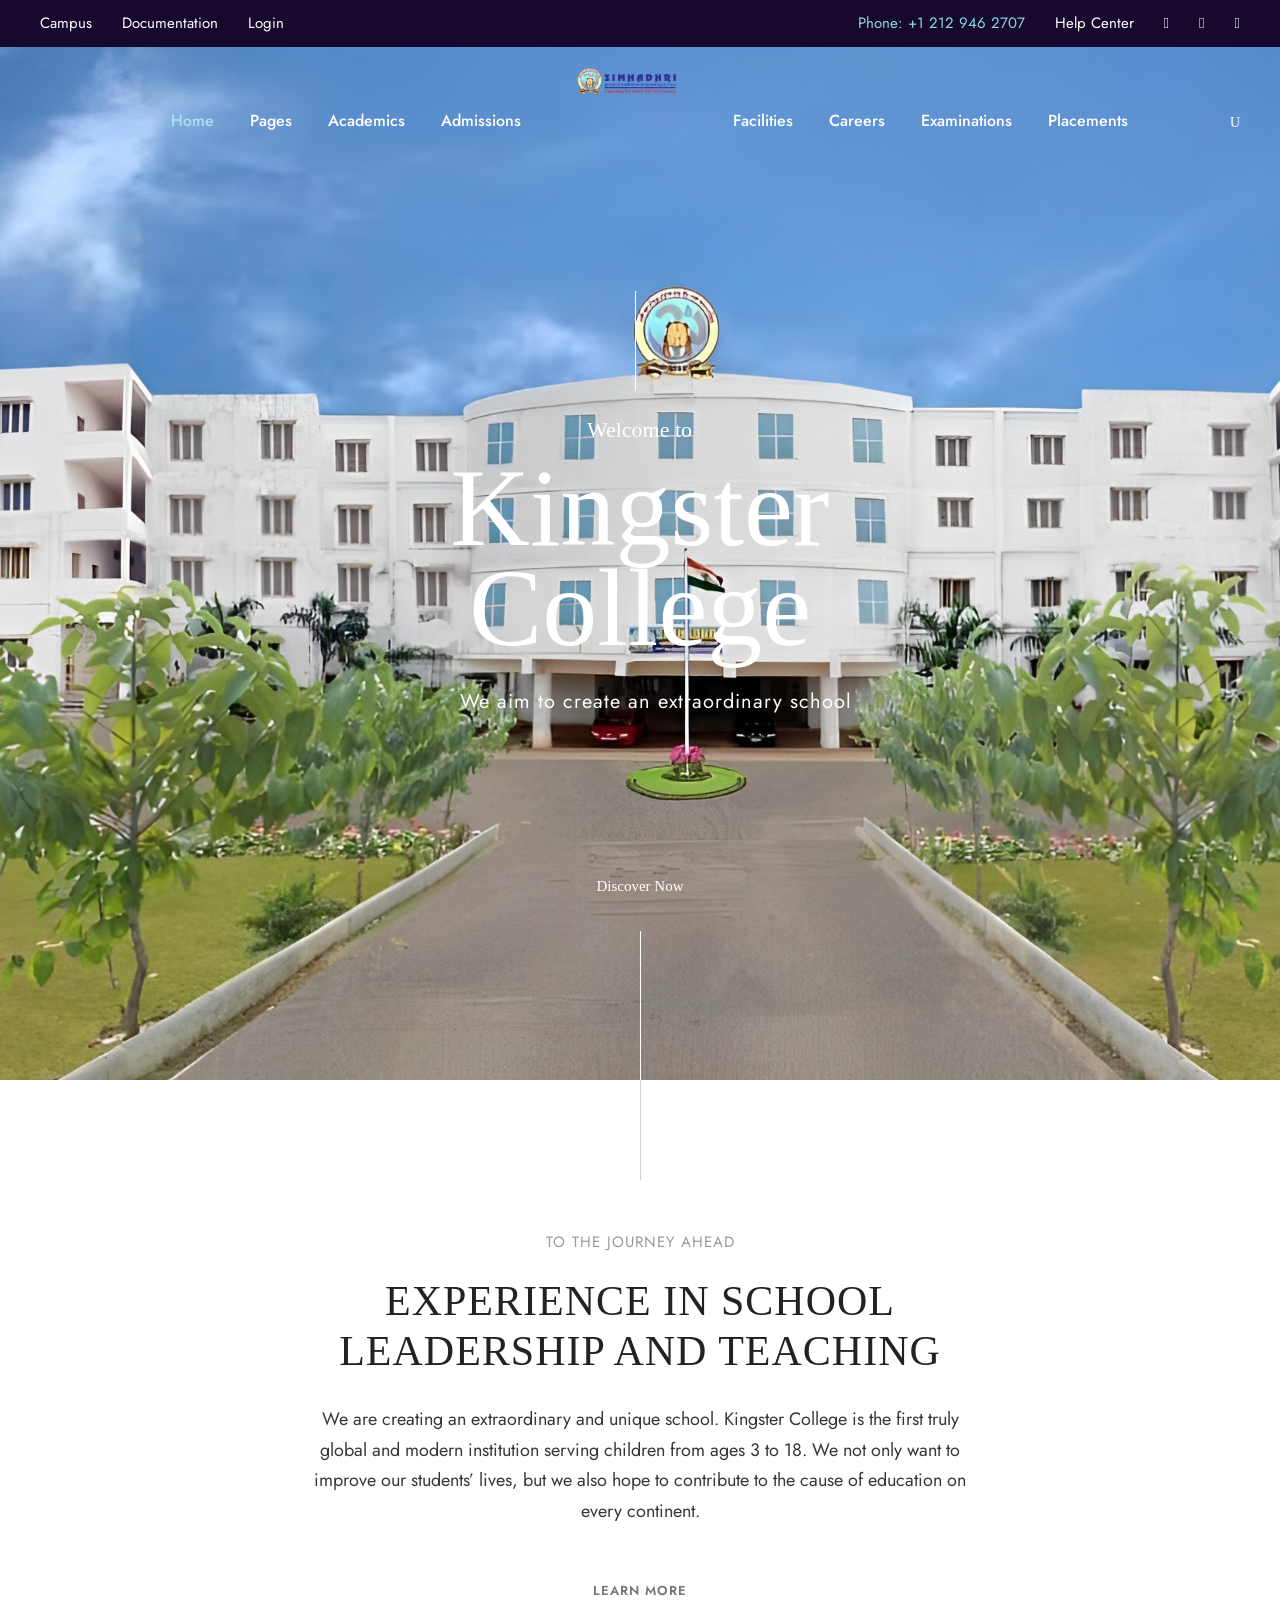
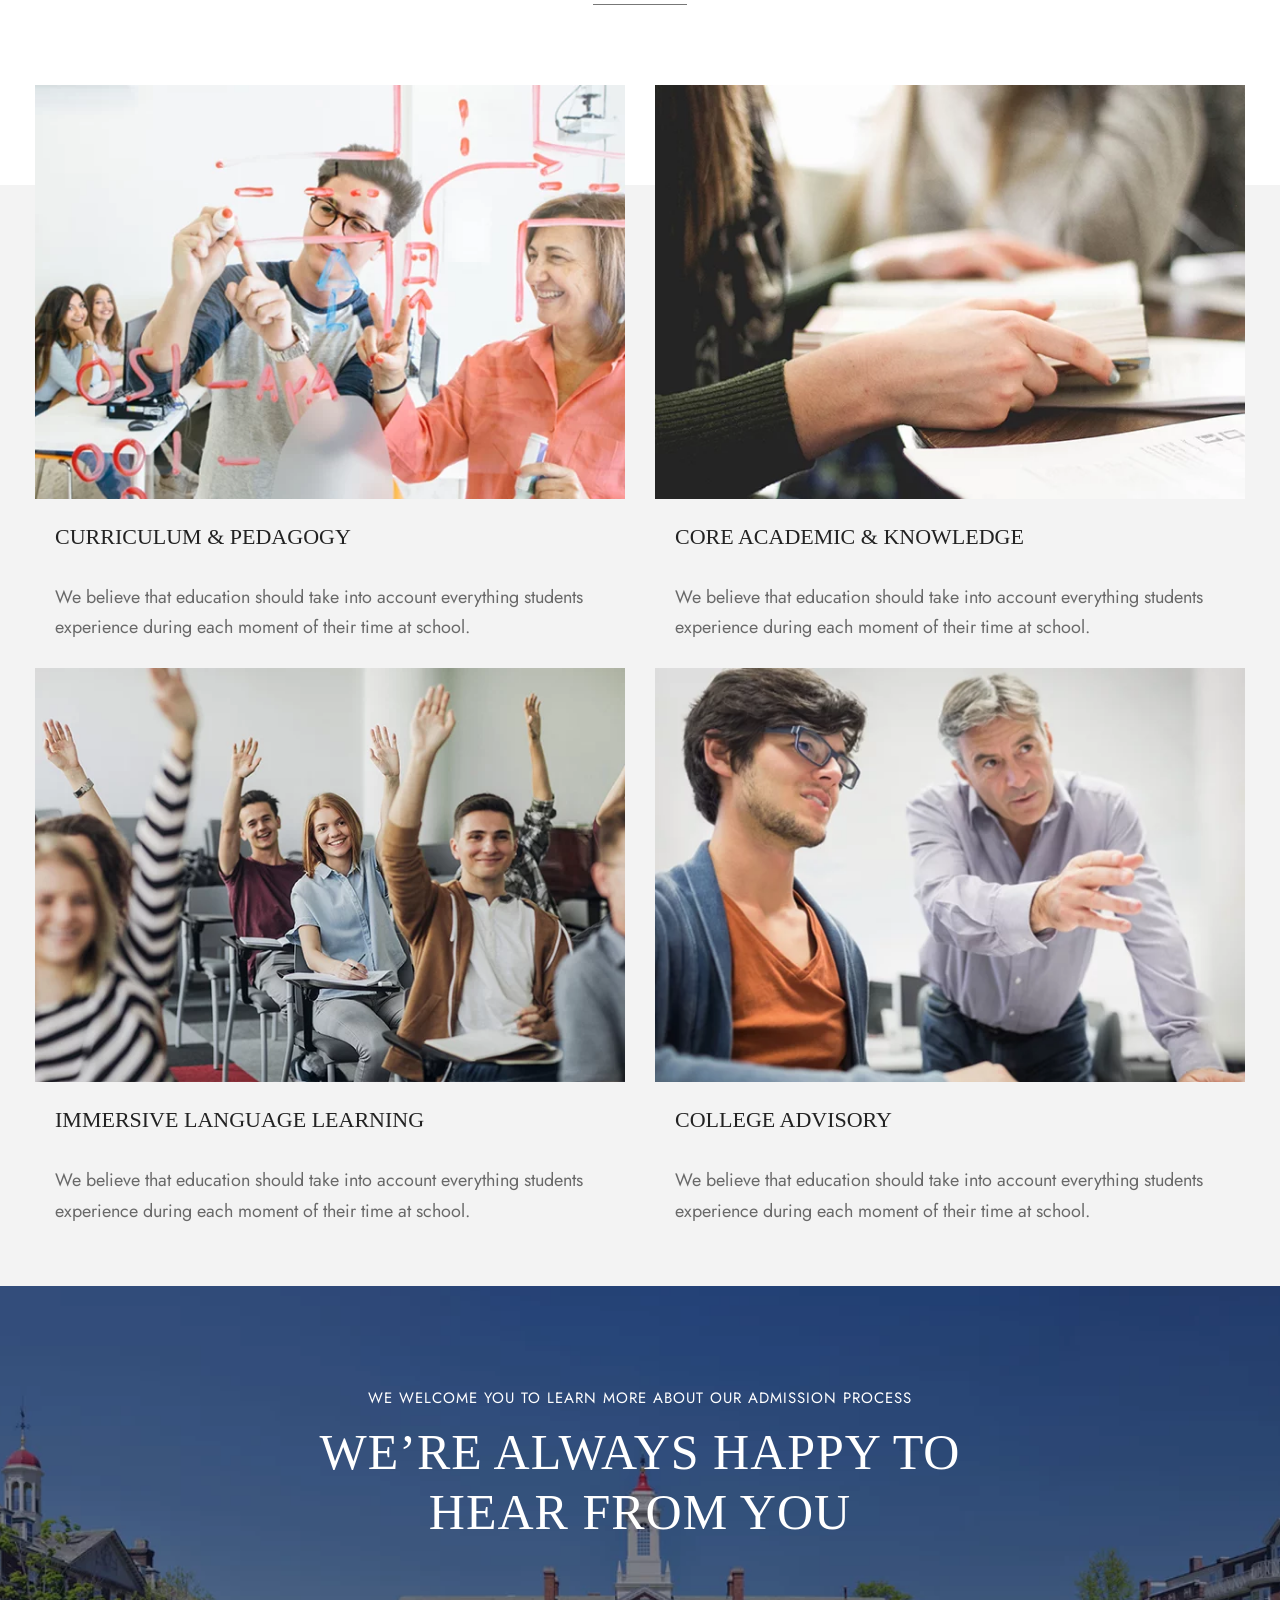
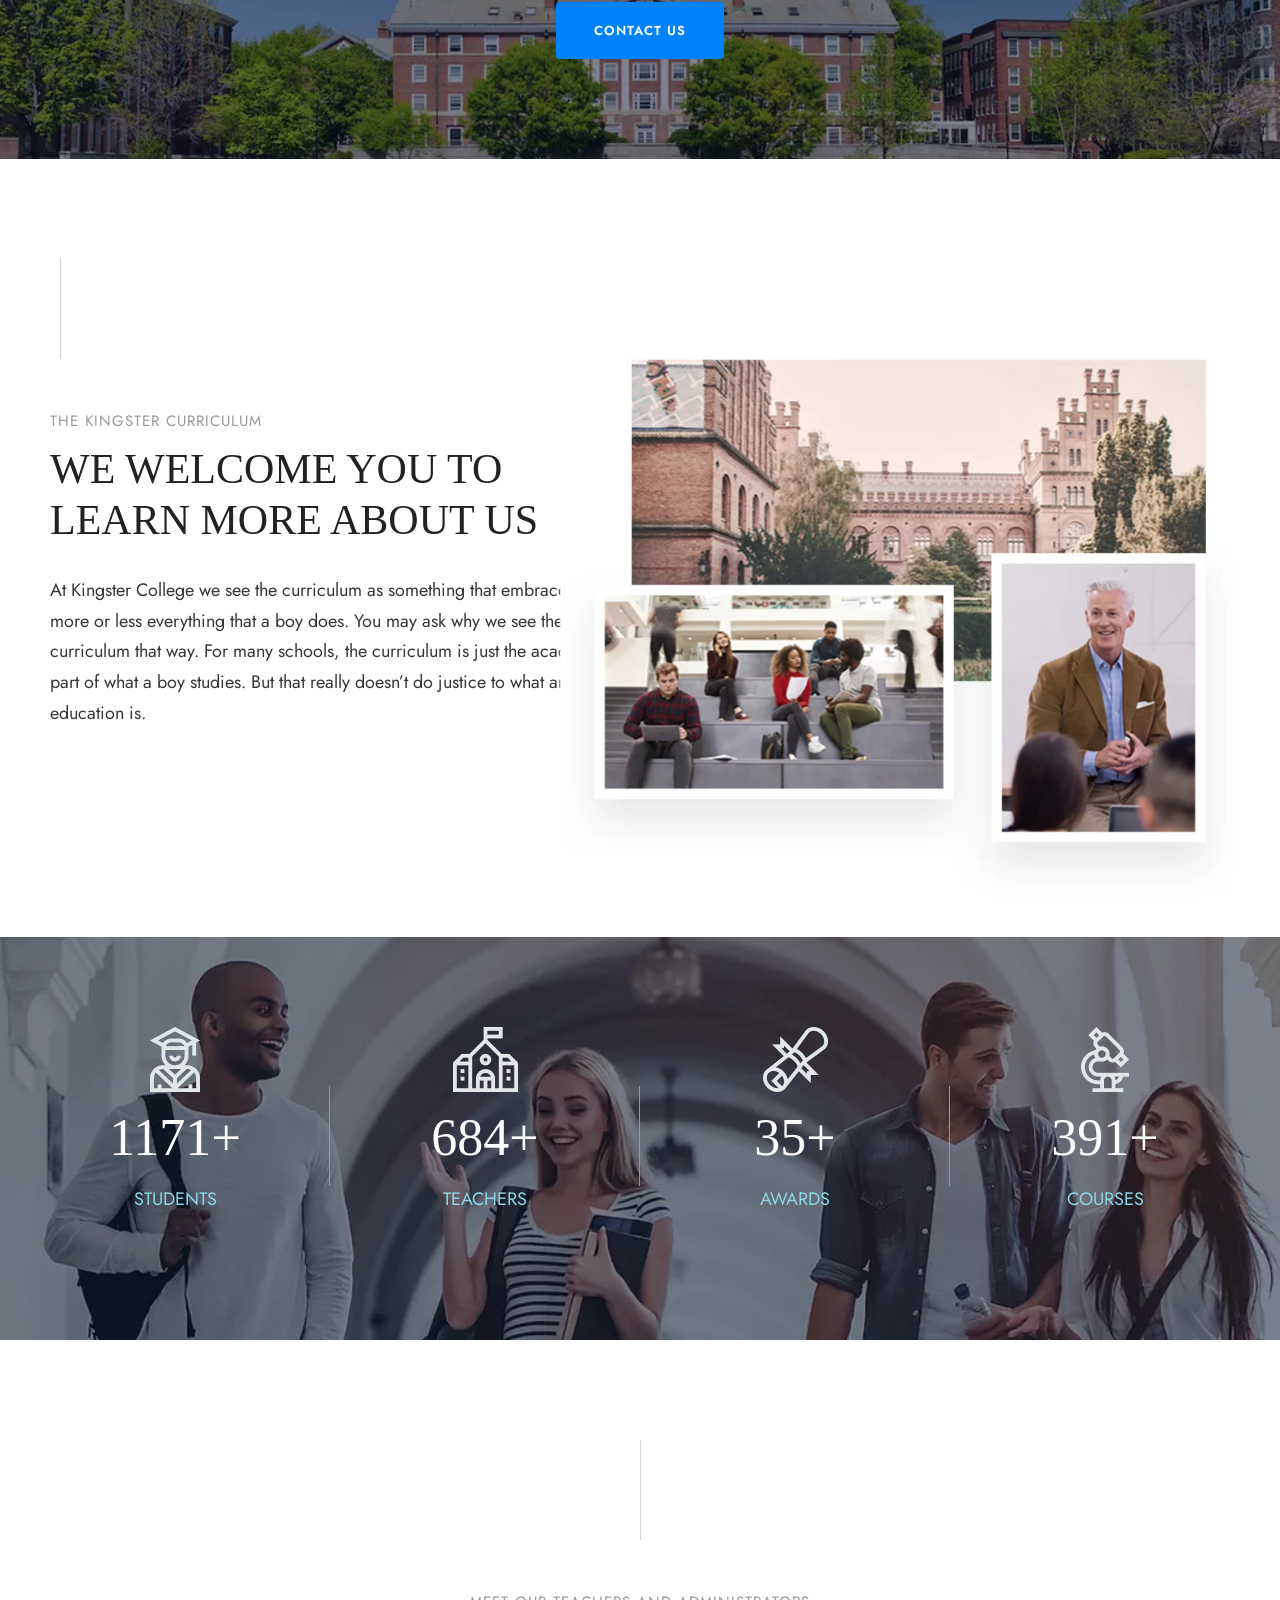
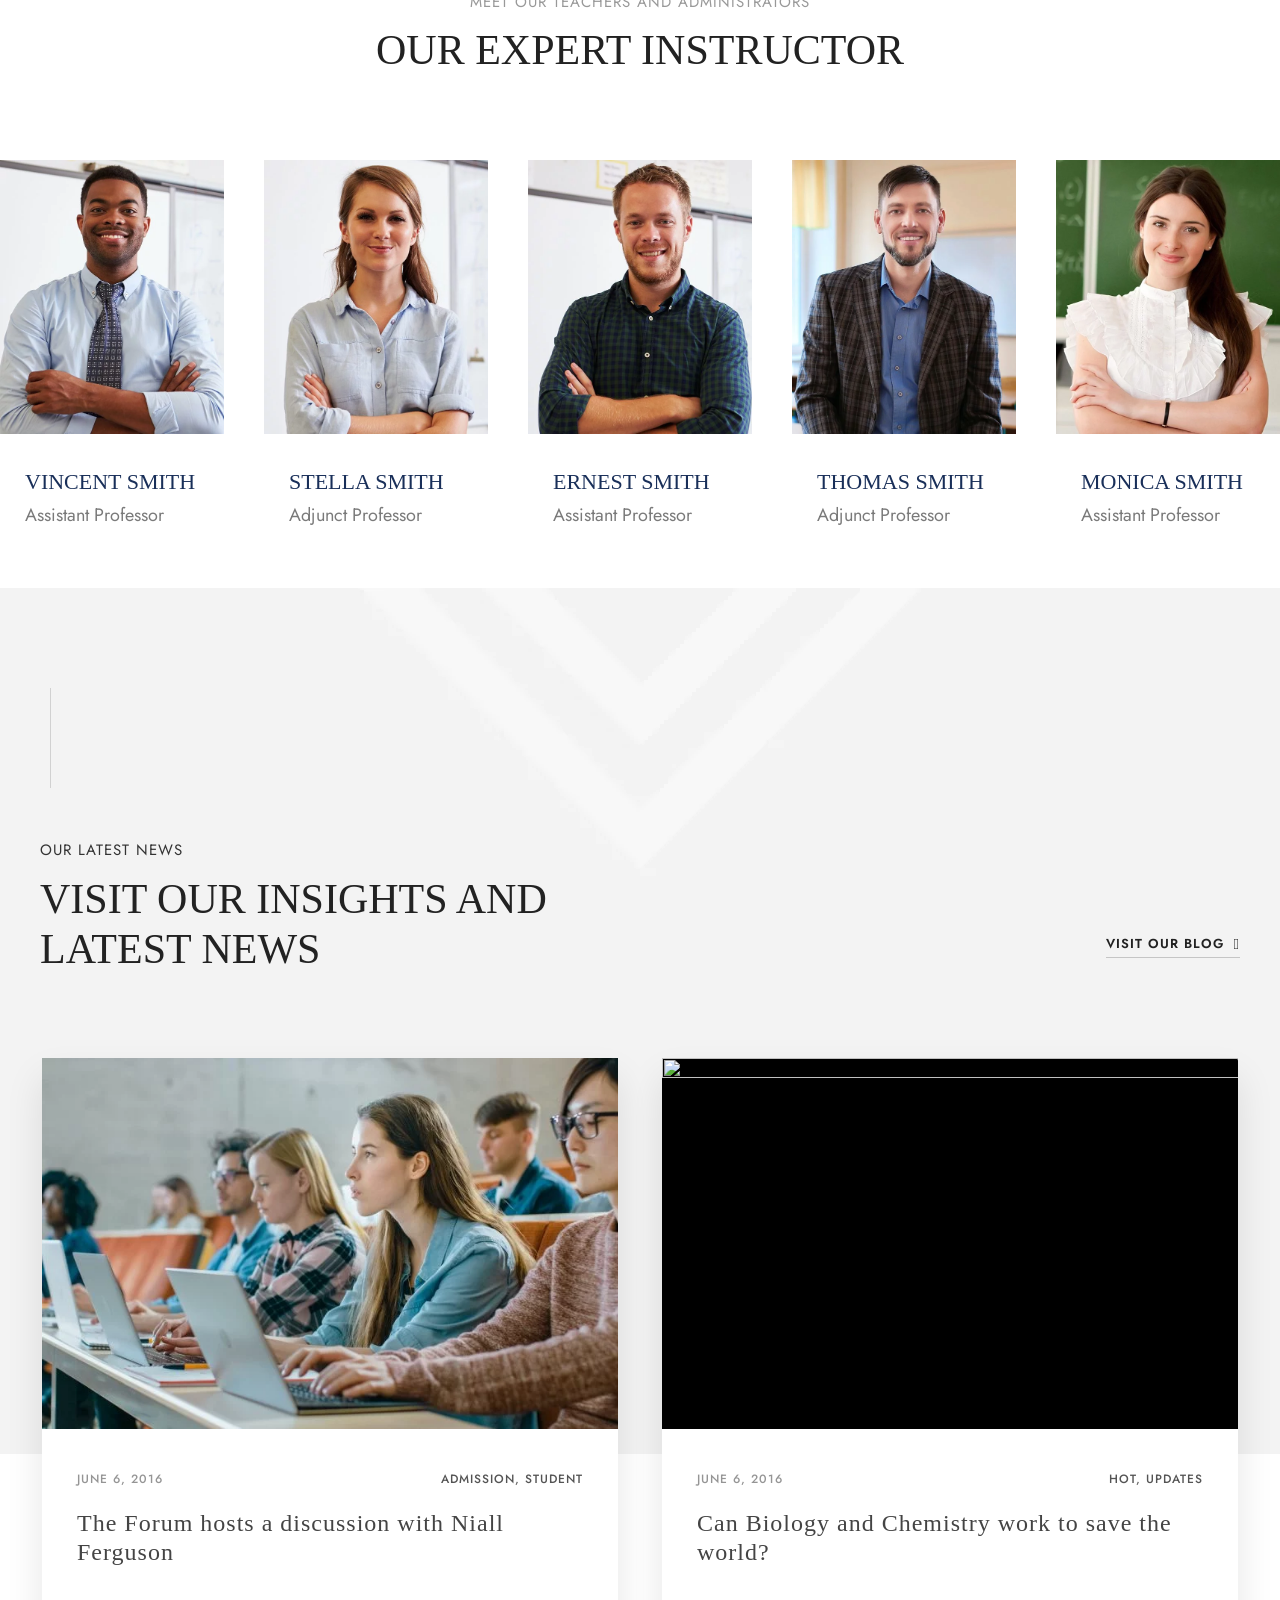
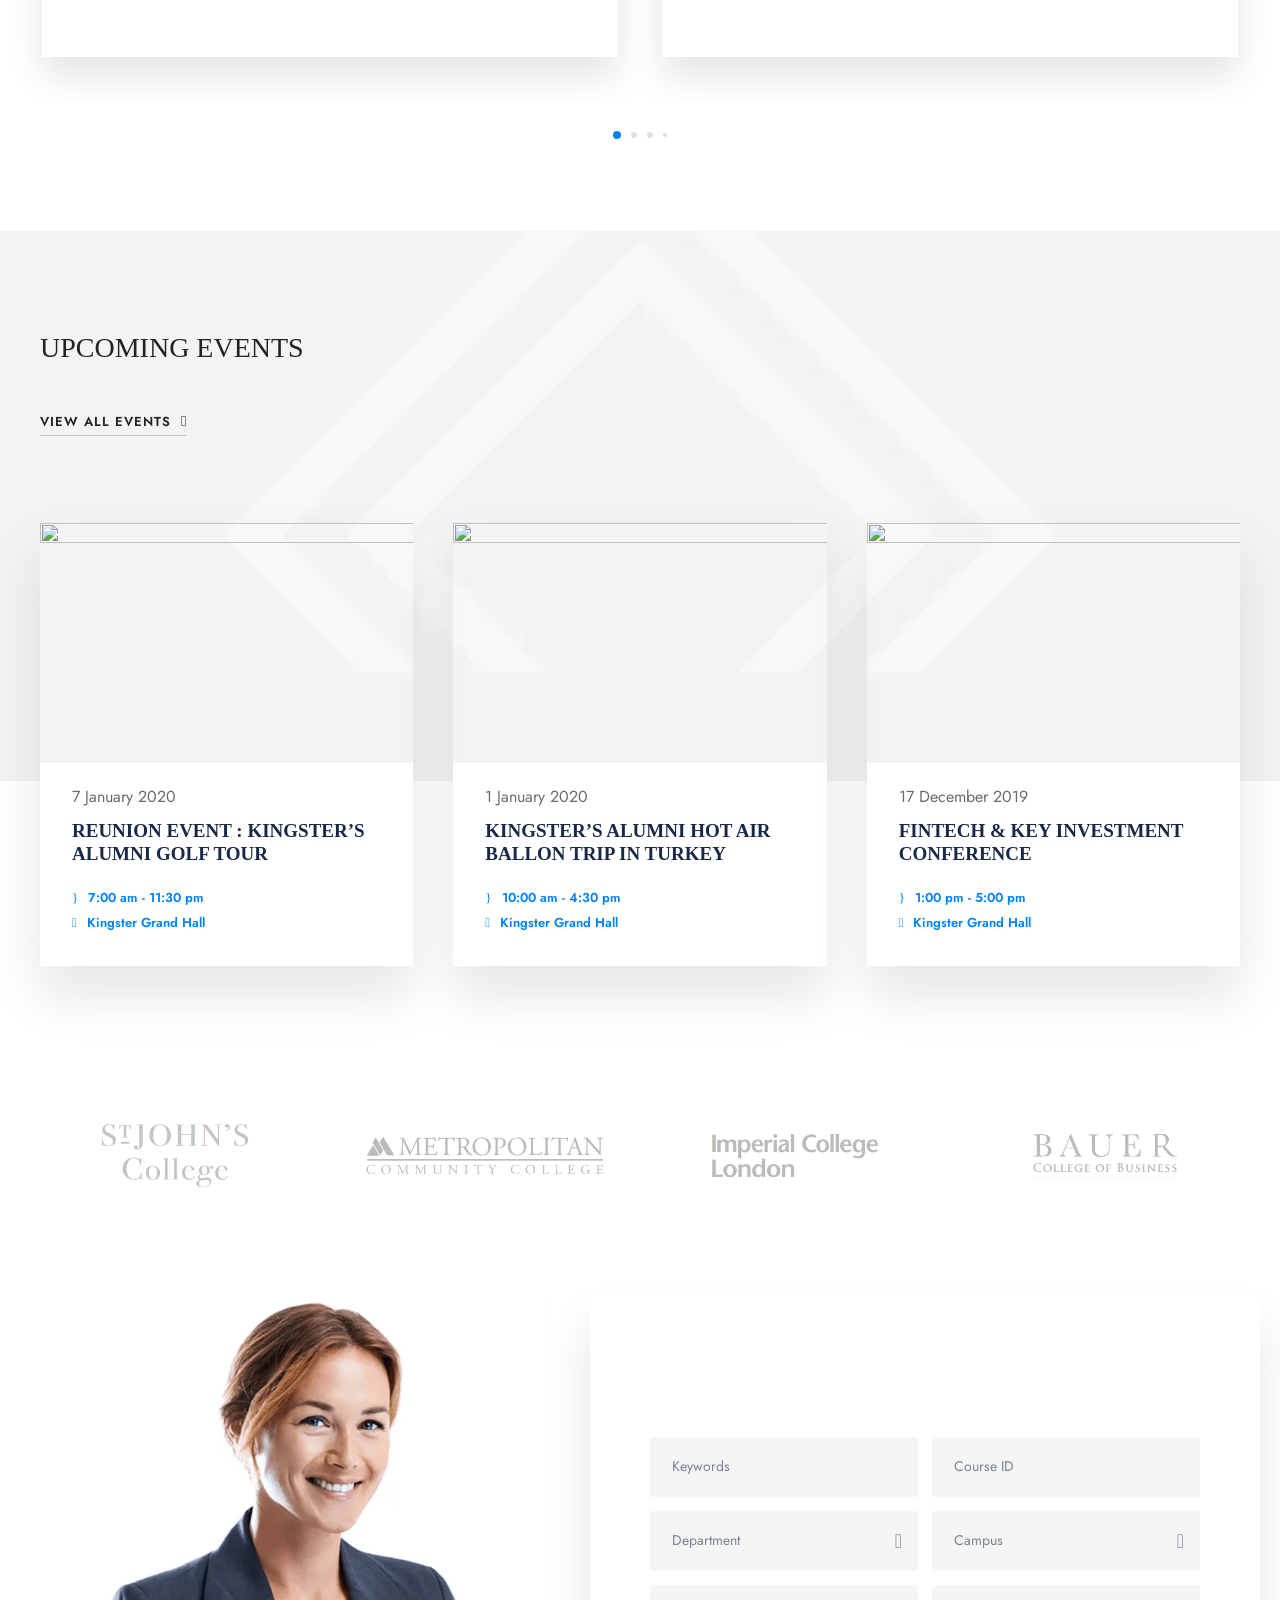
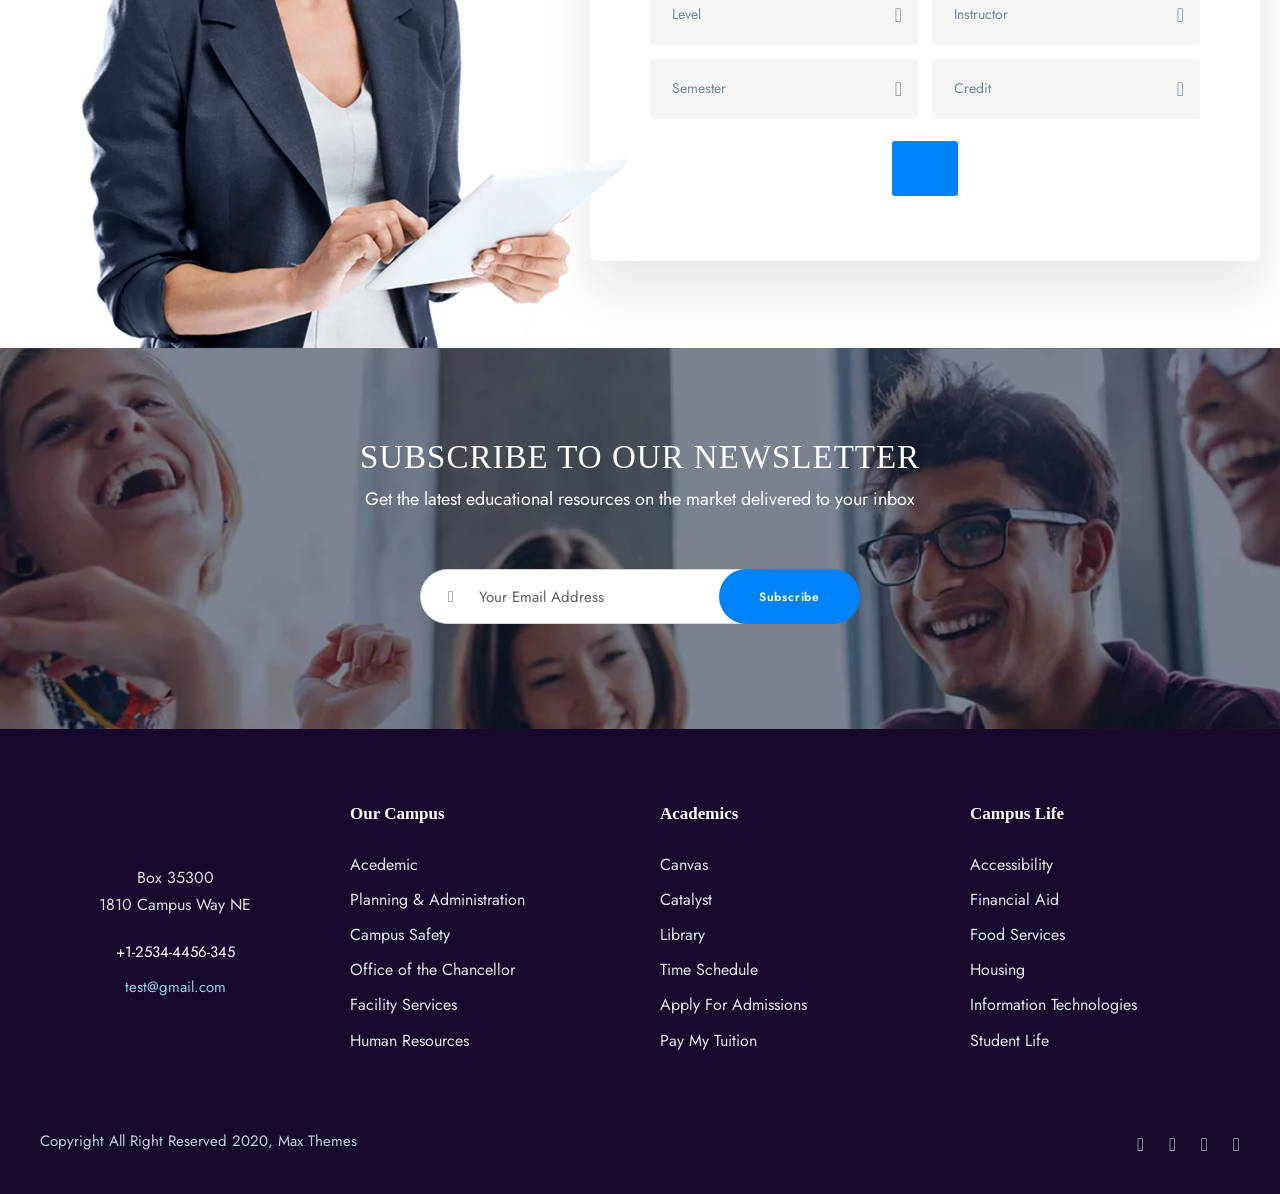
==== commit 6f208c9f: "Update index.html" ====
--- a/index.html
+++ b/index.html
@@ -1122,7 +1122,7 @@
                                                                     data-sync-height="blog-item-1">
                                                                     <div class="gdlr-core-blog-thumbnail gdlr-core-media-image gdlr-core-opacity-on-hover">
                                                                         <a href="#">
-                                                                            <img src="upload/shutterstock_62838724-700x450.jpg" alt="" width="700" height="450" title="shutterstock_62838724" />
+                                                                            <img src="https://cdn5.vectorstock.com/i/1000x1000/12/14/chemistry-and-biology-education-concept-vector-4791214.jpg" alt="" width="700" height="450" title="shutterstock_62838724" />
                                                                         </a>
                                                                     </div>
                                                                     <div class="gdlr-core-blog-grid-frame gdlr-core-sync-height-space-position clearfix">
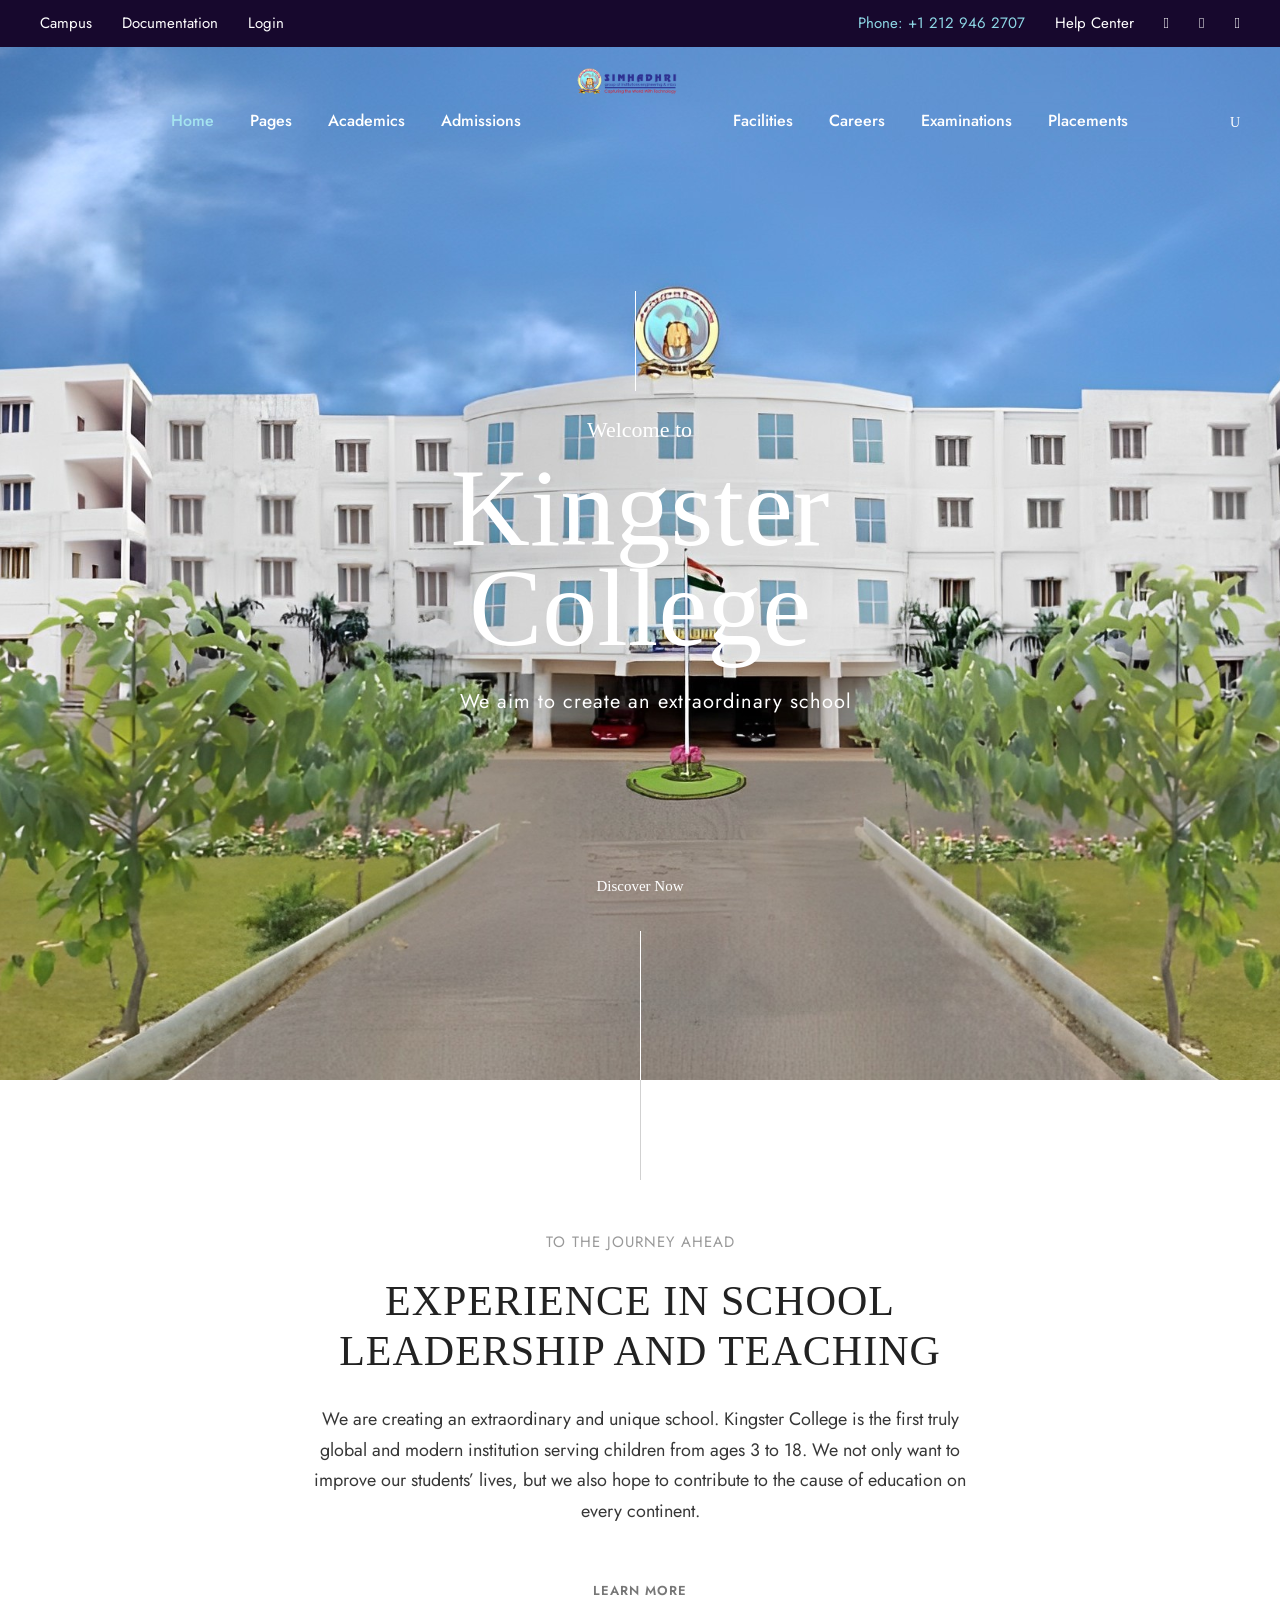
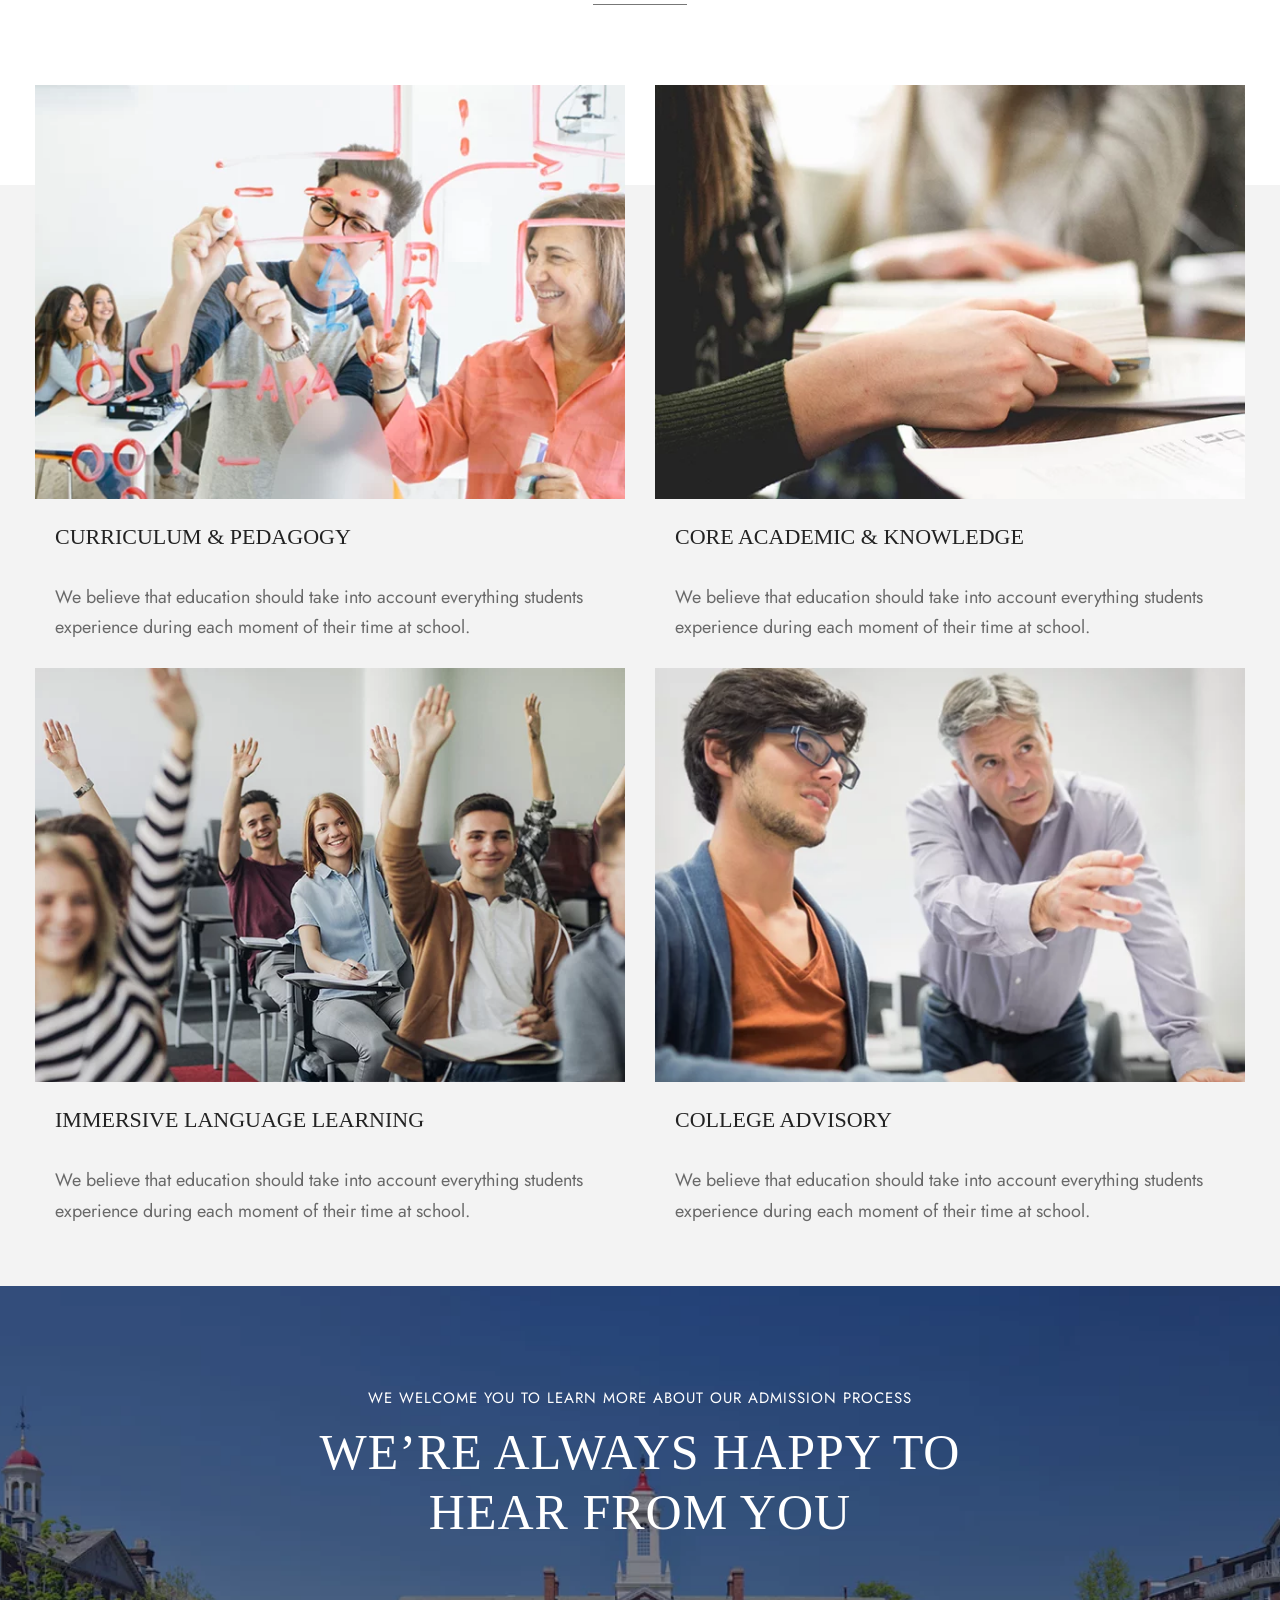
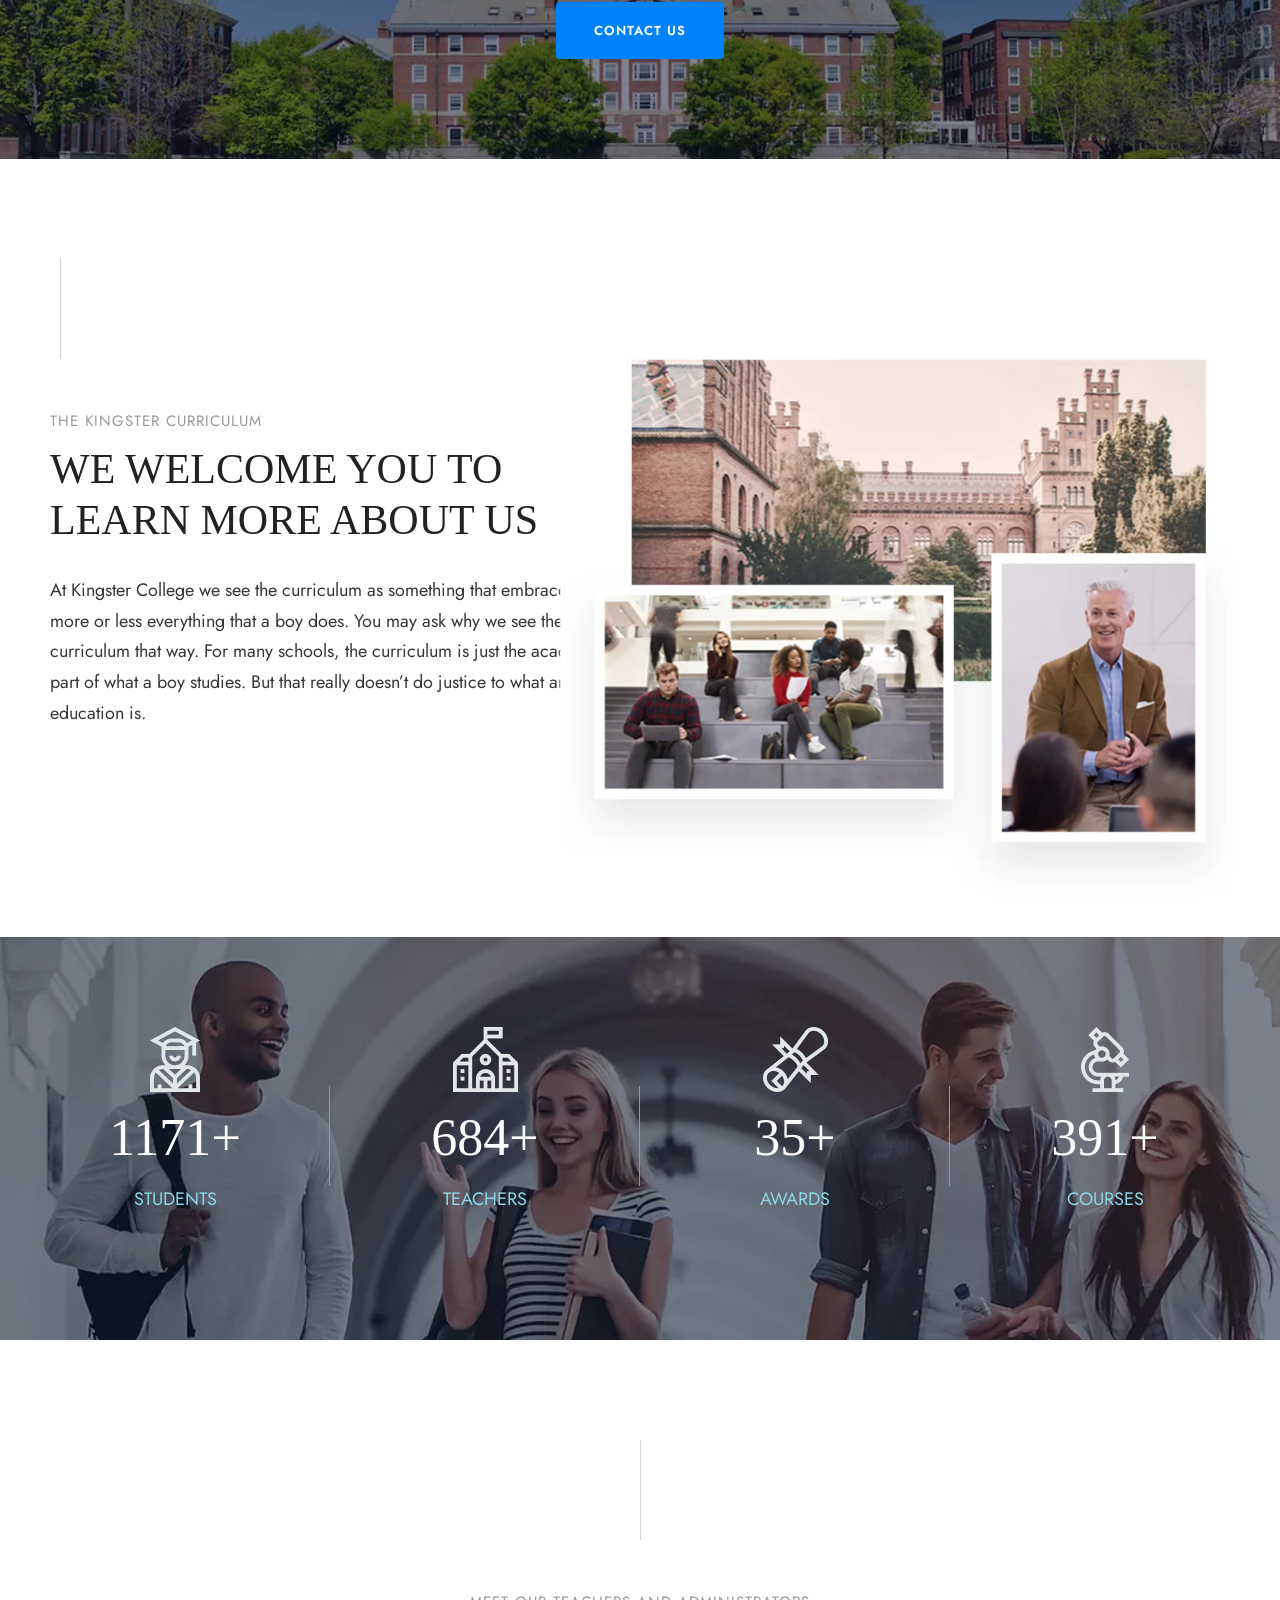
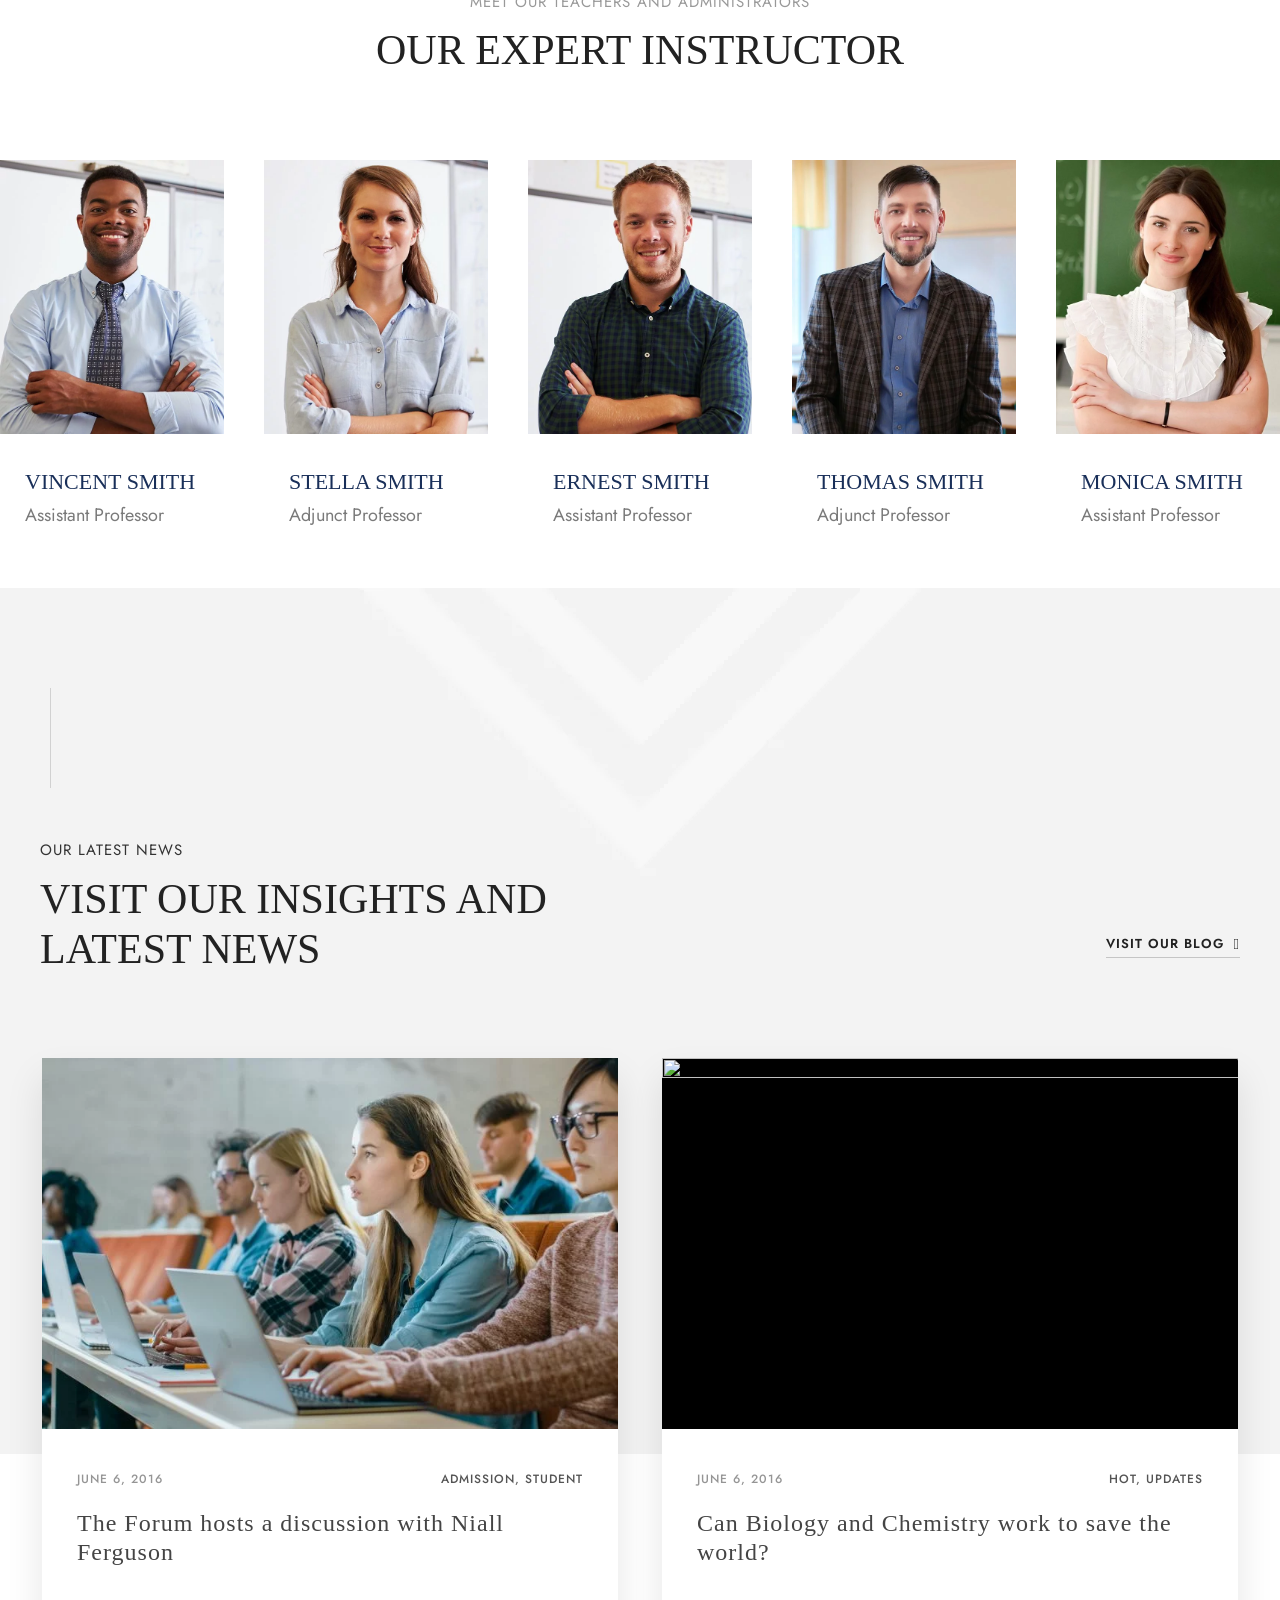
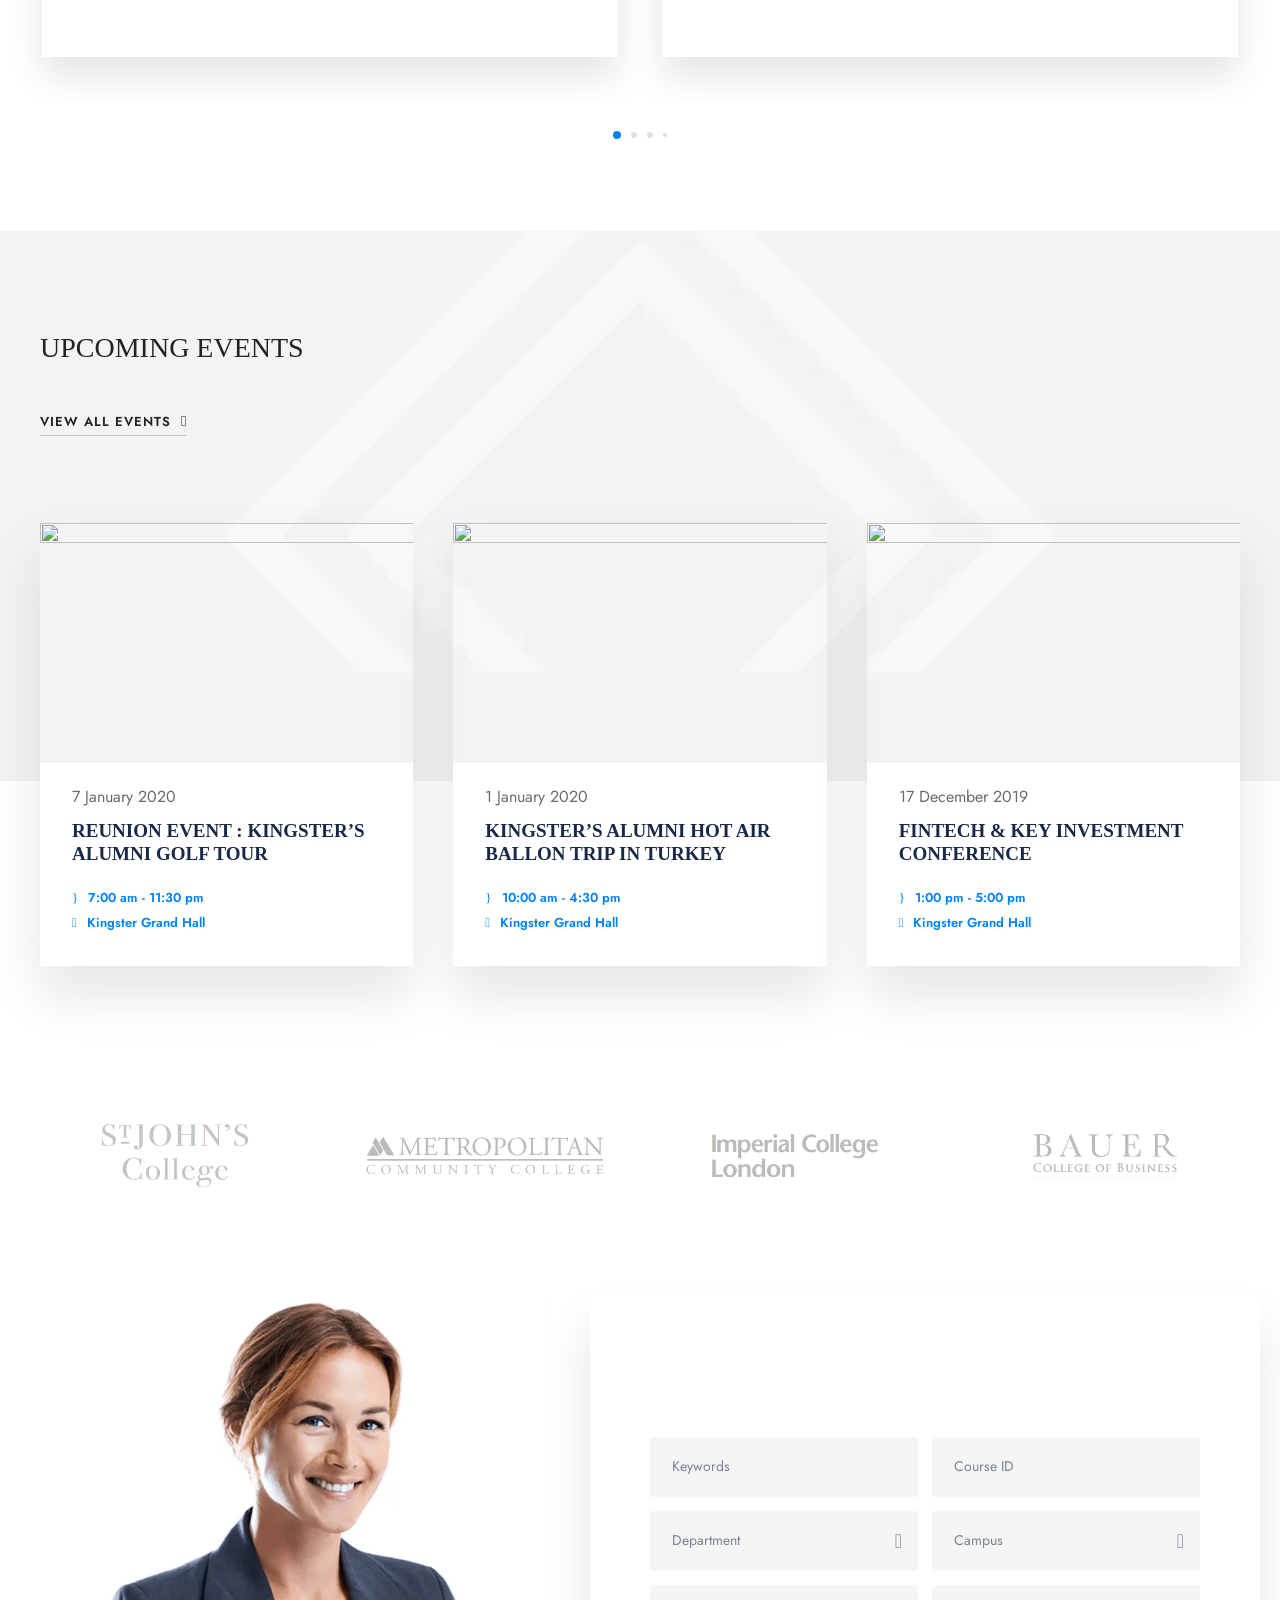
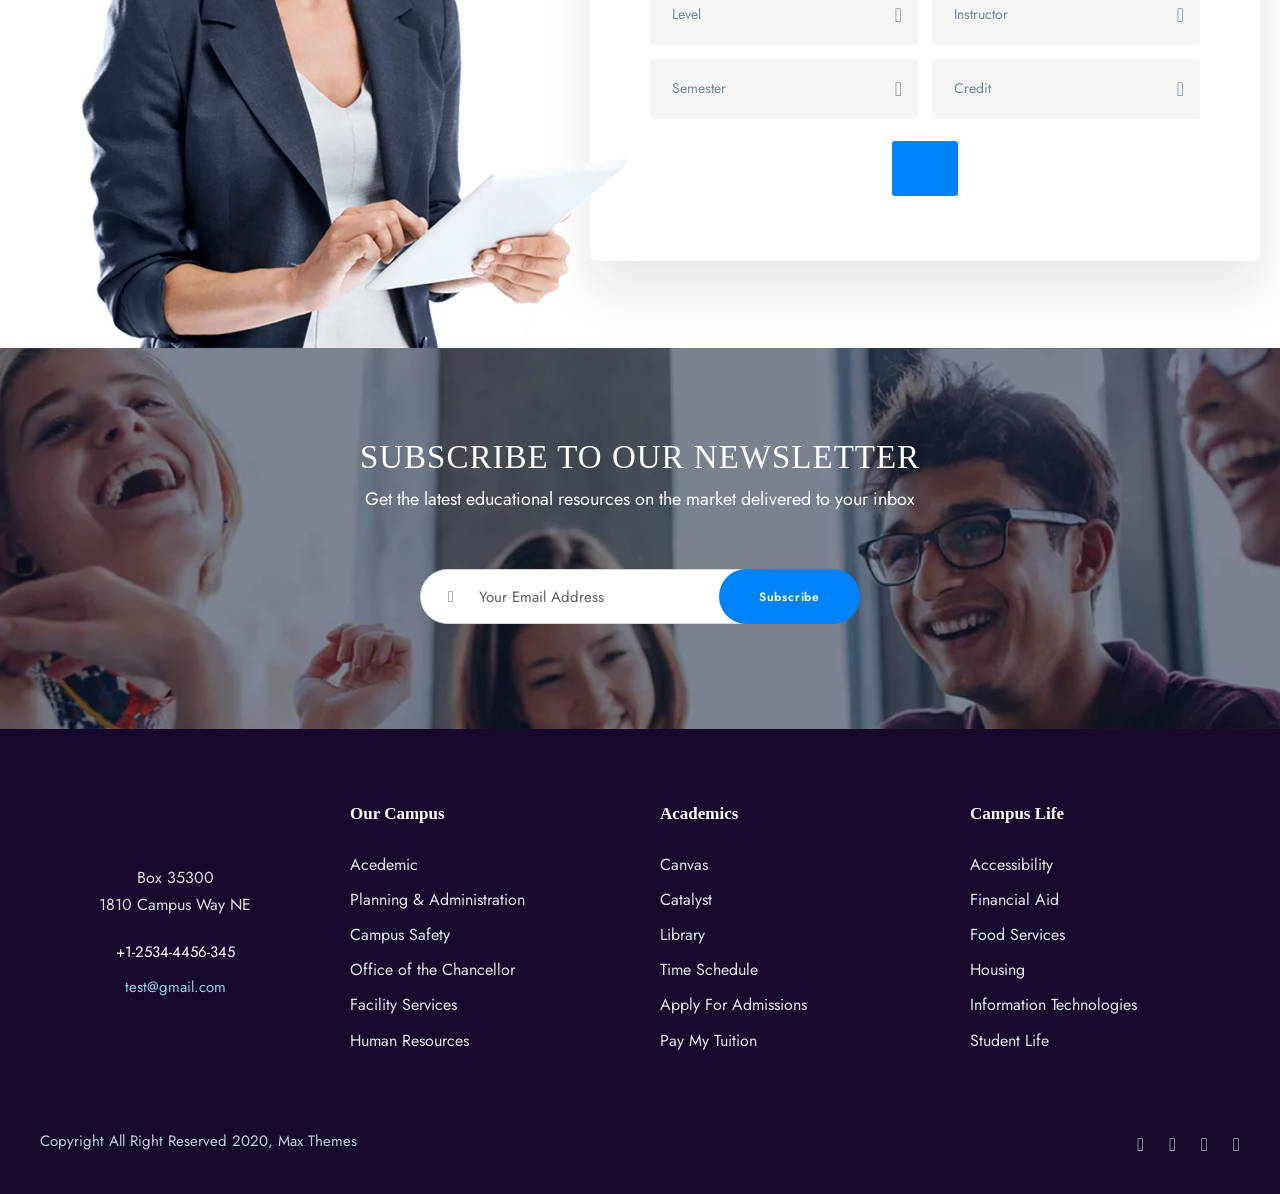
==== commit e5e63f6b: "Update index.html" ====
--- a/index.html
+++ b/index.html
@@ -1150,7 +1150,7 @@
                                                                     data-sync-height="blog-item-1">
                                                                     <div class="gdlr-core-blog-thumbnail gdlr-core-media-image gdlr-core-opacity-on-hover">
                                                                         <a href="#">
-                                                                            <img src="upload/shutterstock_1102460810-700x450.jpg" alt="" width="700" height="450" title="shutterstock_1102460810" />
+                                                                            <img src="https://sanskareducationalgroup.ac.in/wp-content/uploads/2016/06/shutterstock_481869205.jpg" alt="" width="700" height="450" title="shutterstock_1102460810" />
                                                                         </a>
                                                                     </div>
                                                                     <div class="gdlr-core-blog-grid-frame gdlr-core-sync-height-space-position clearfix">
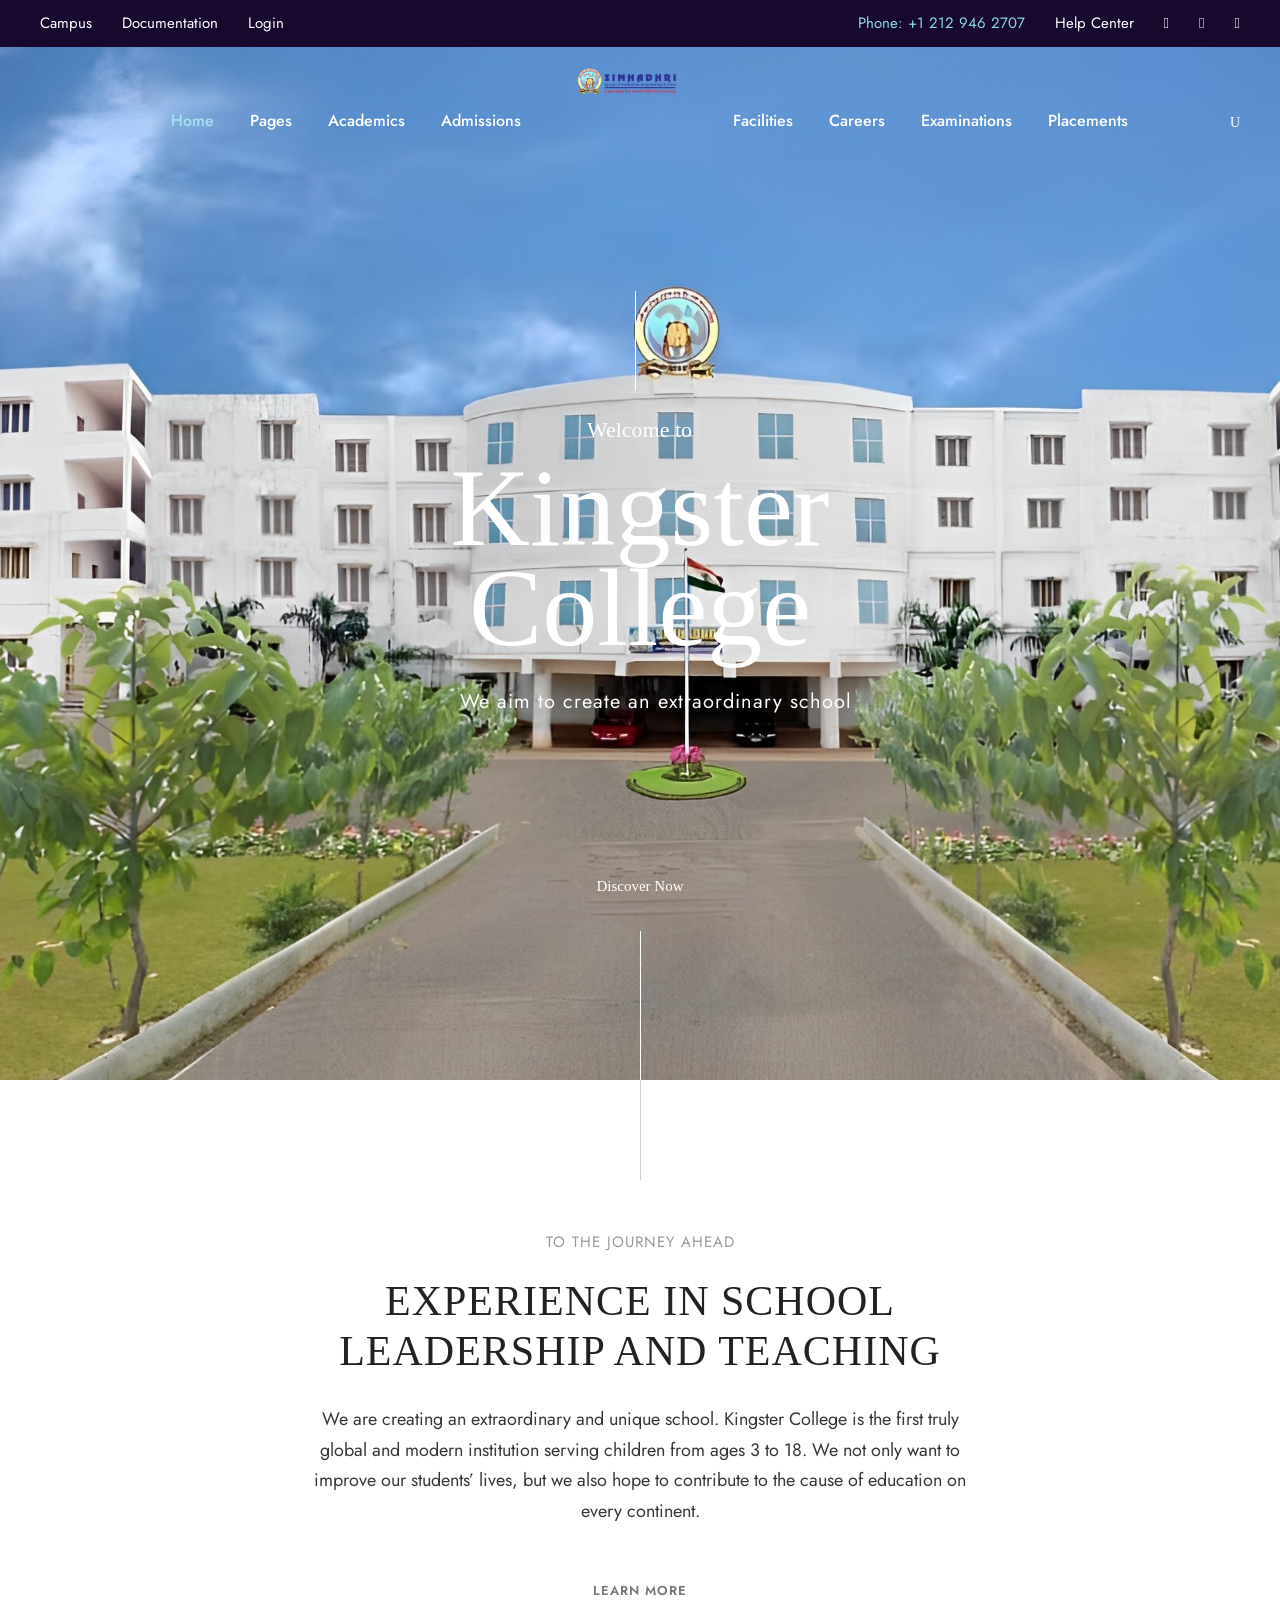
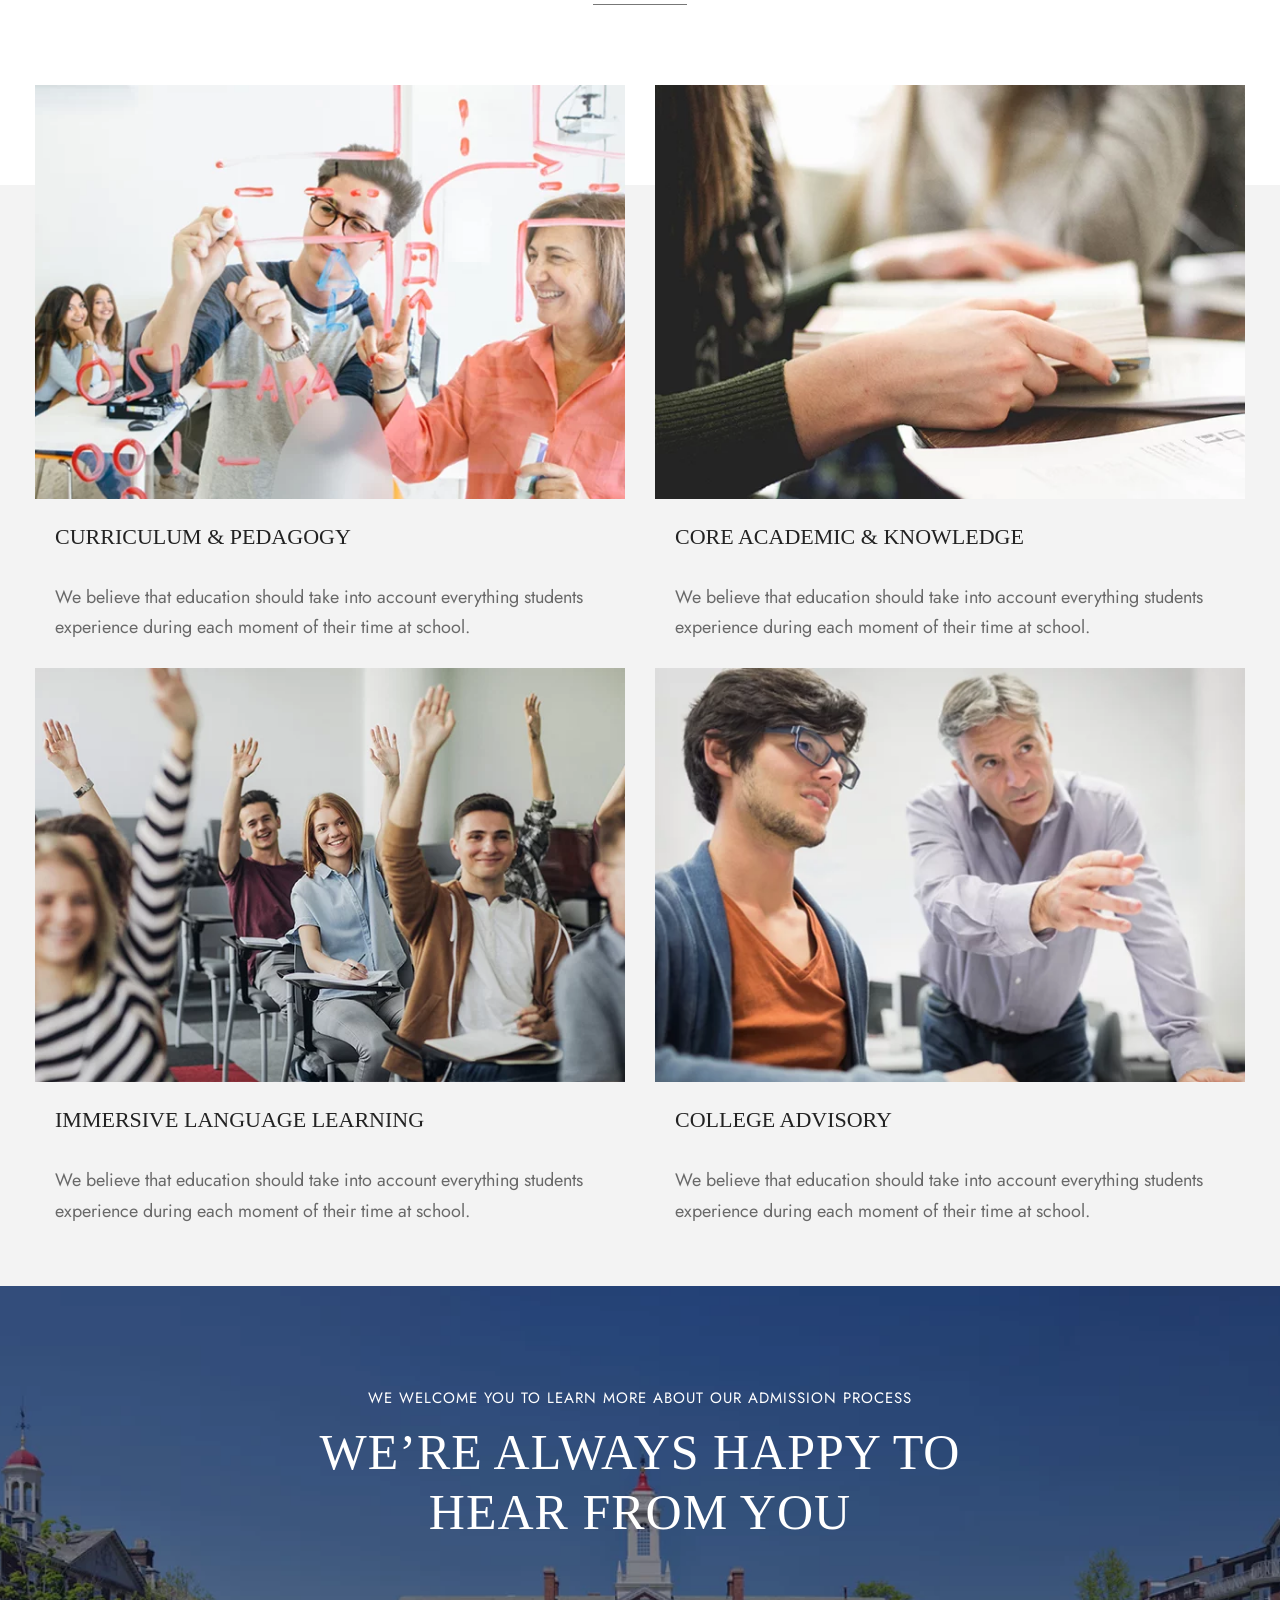
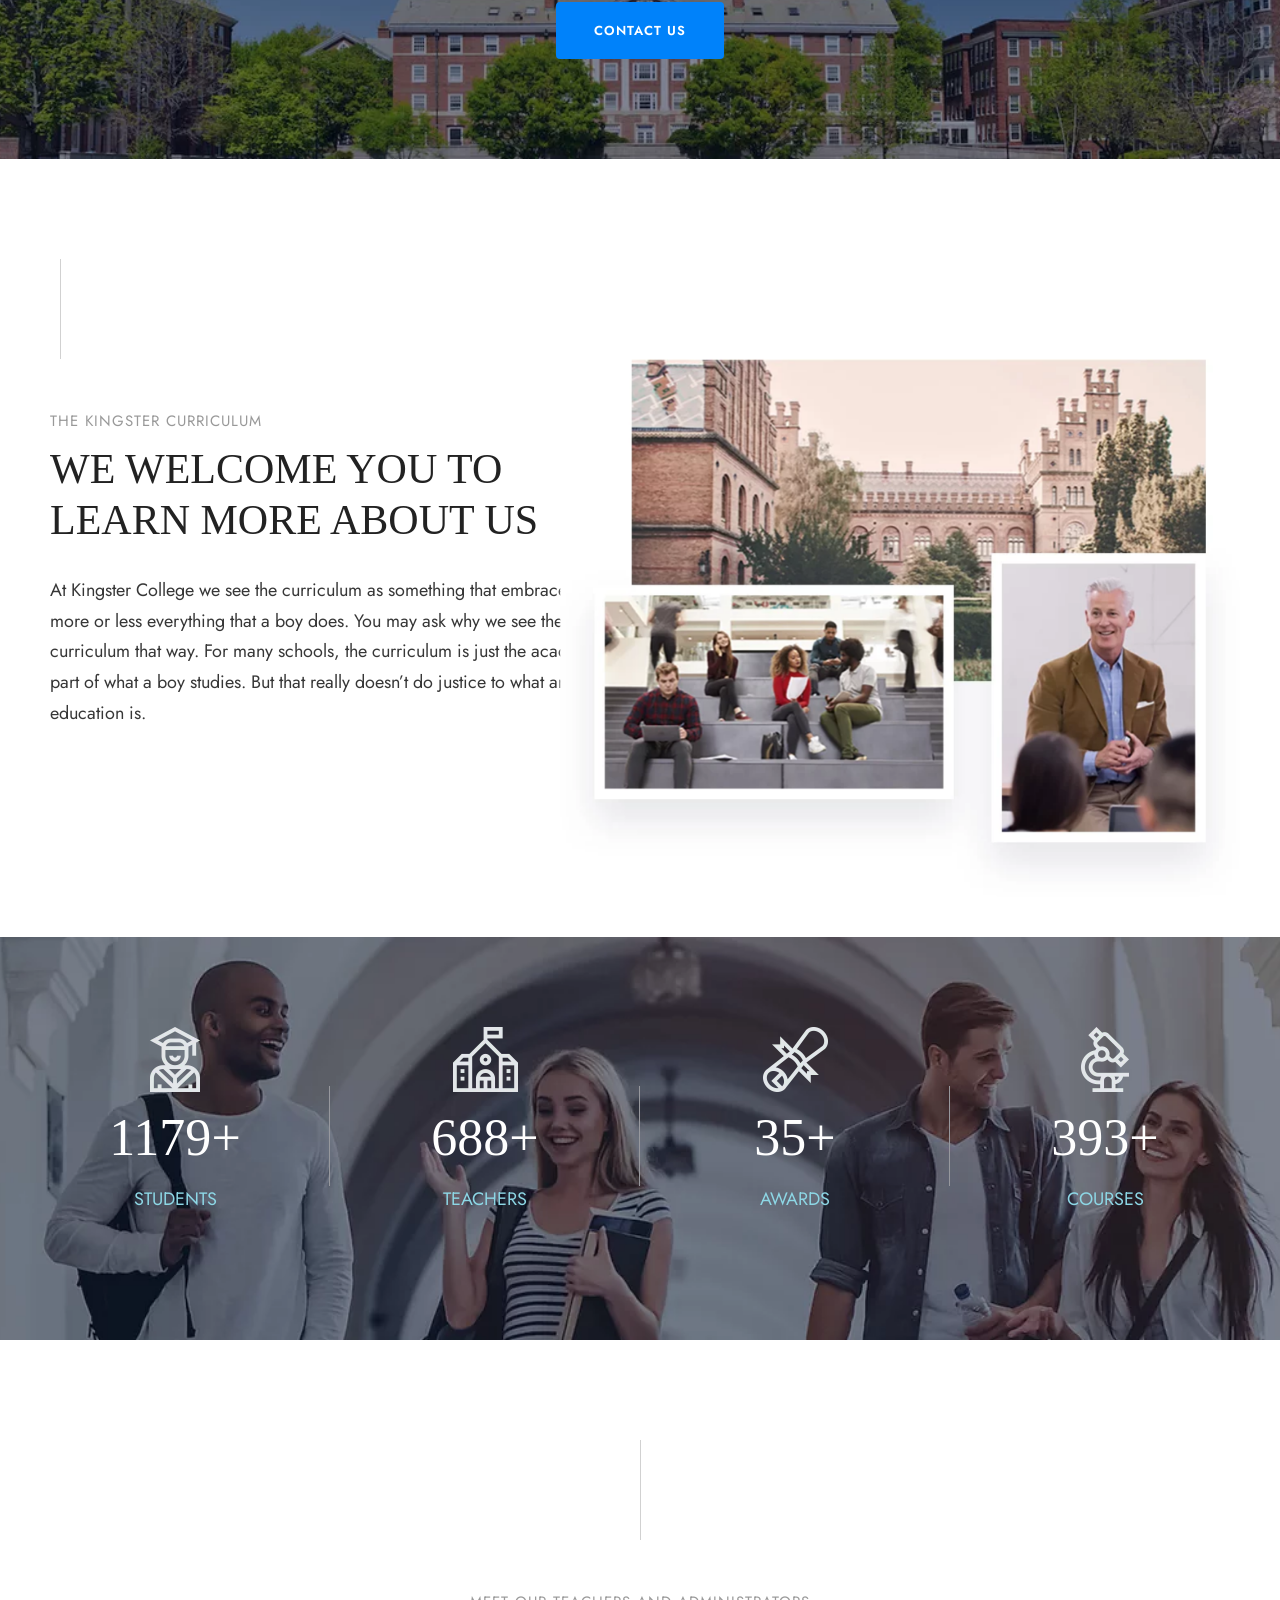
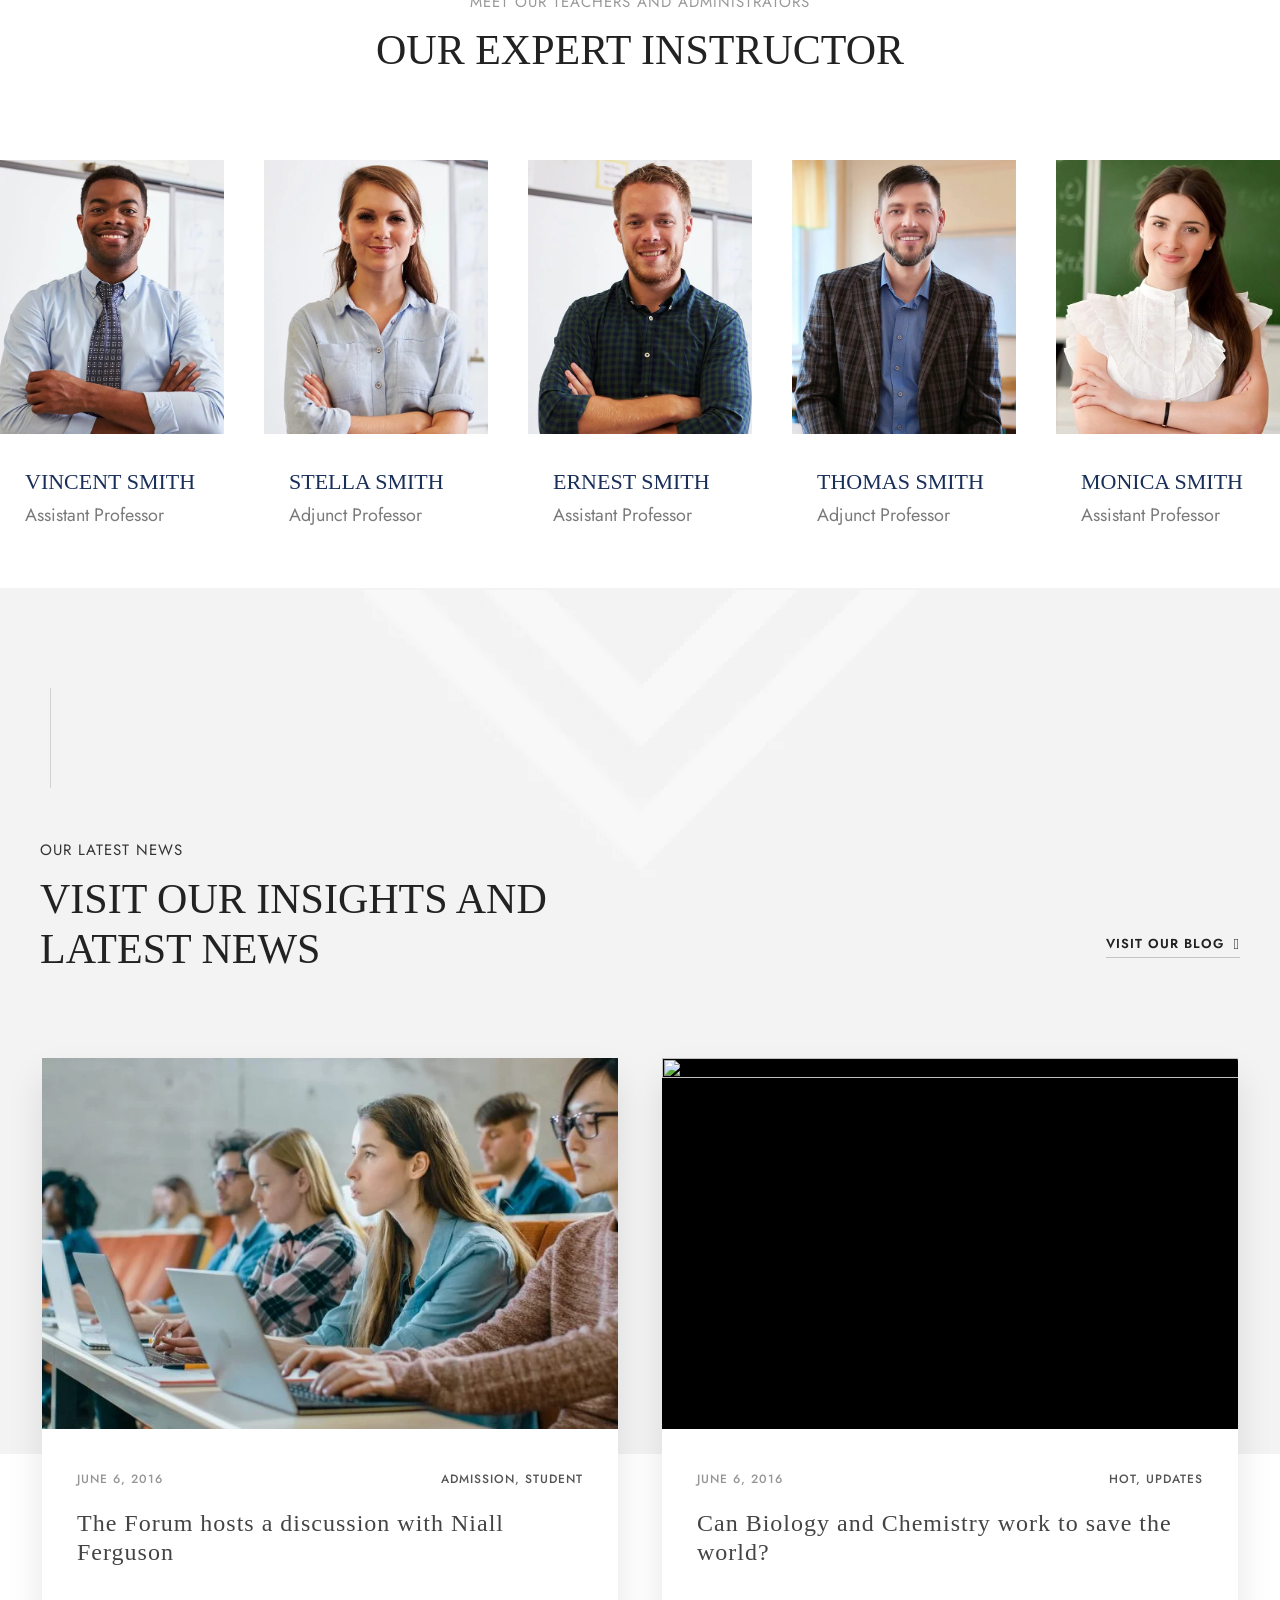
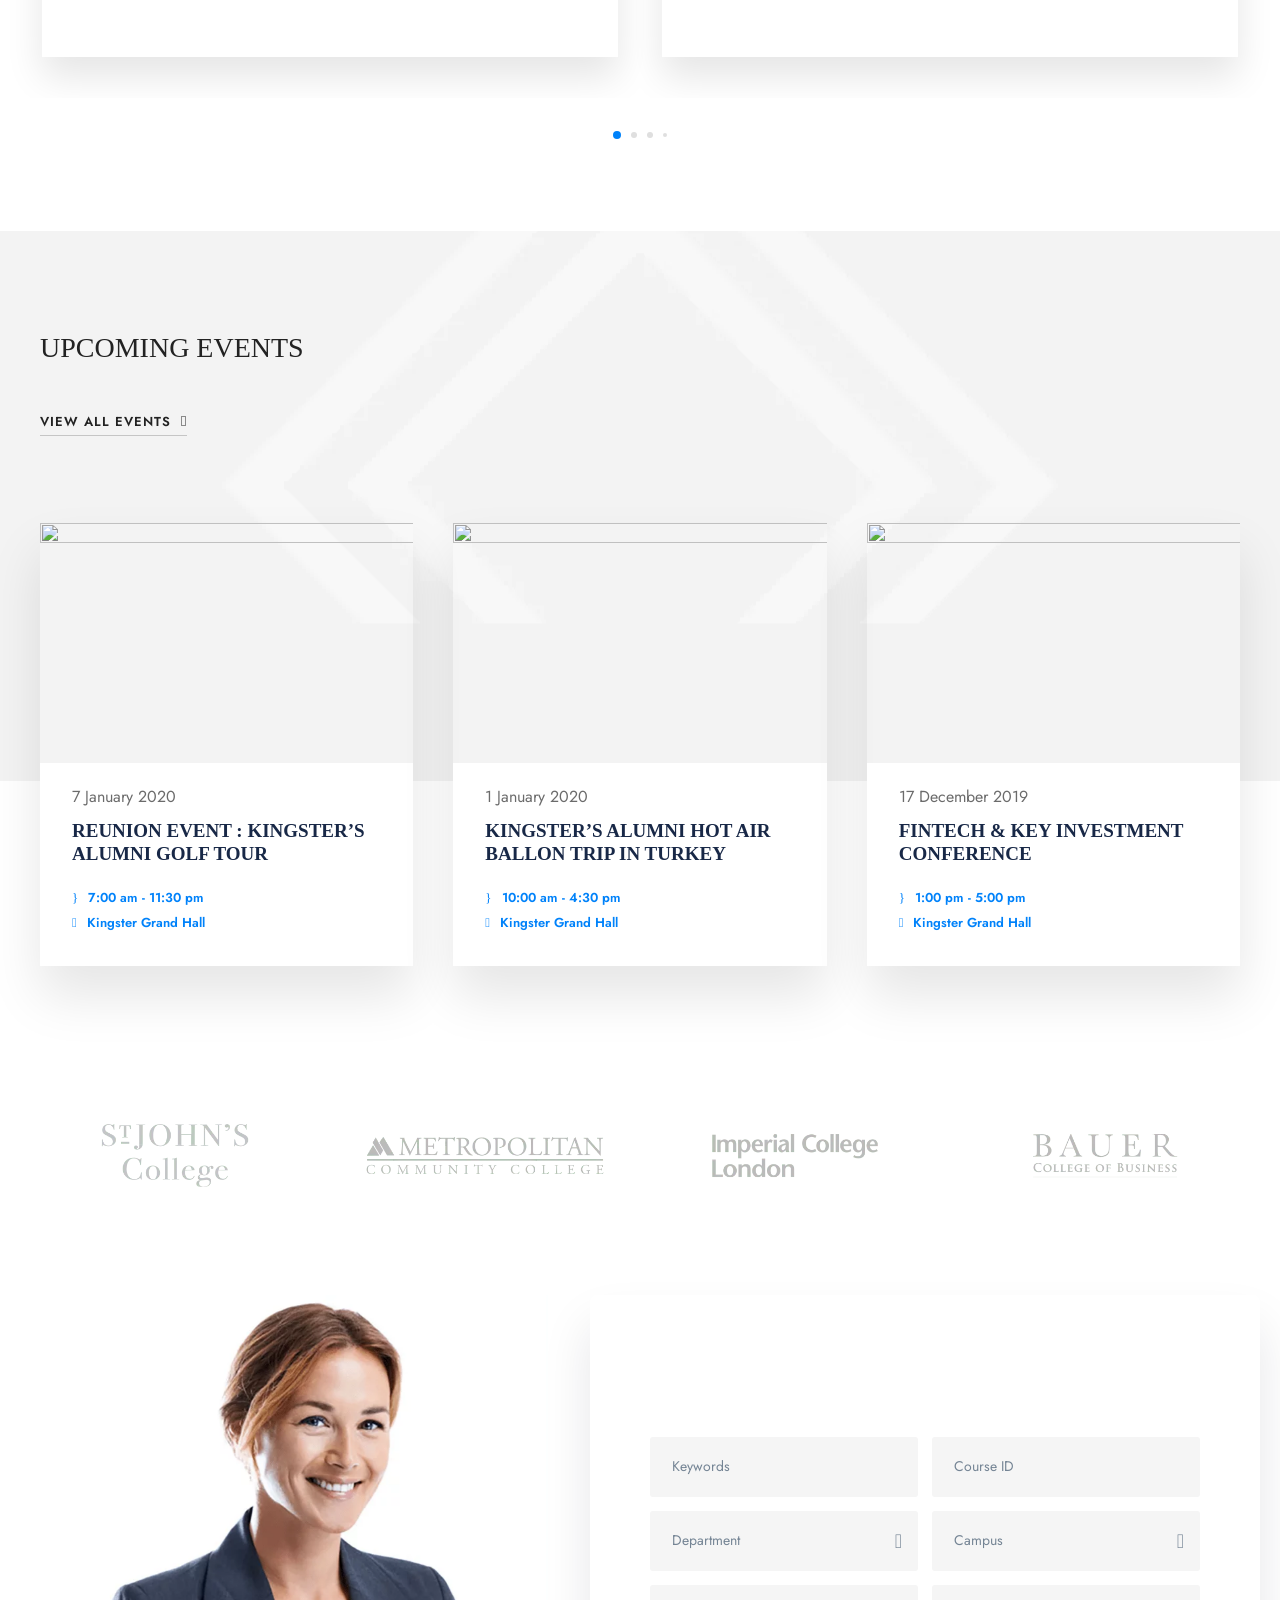
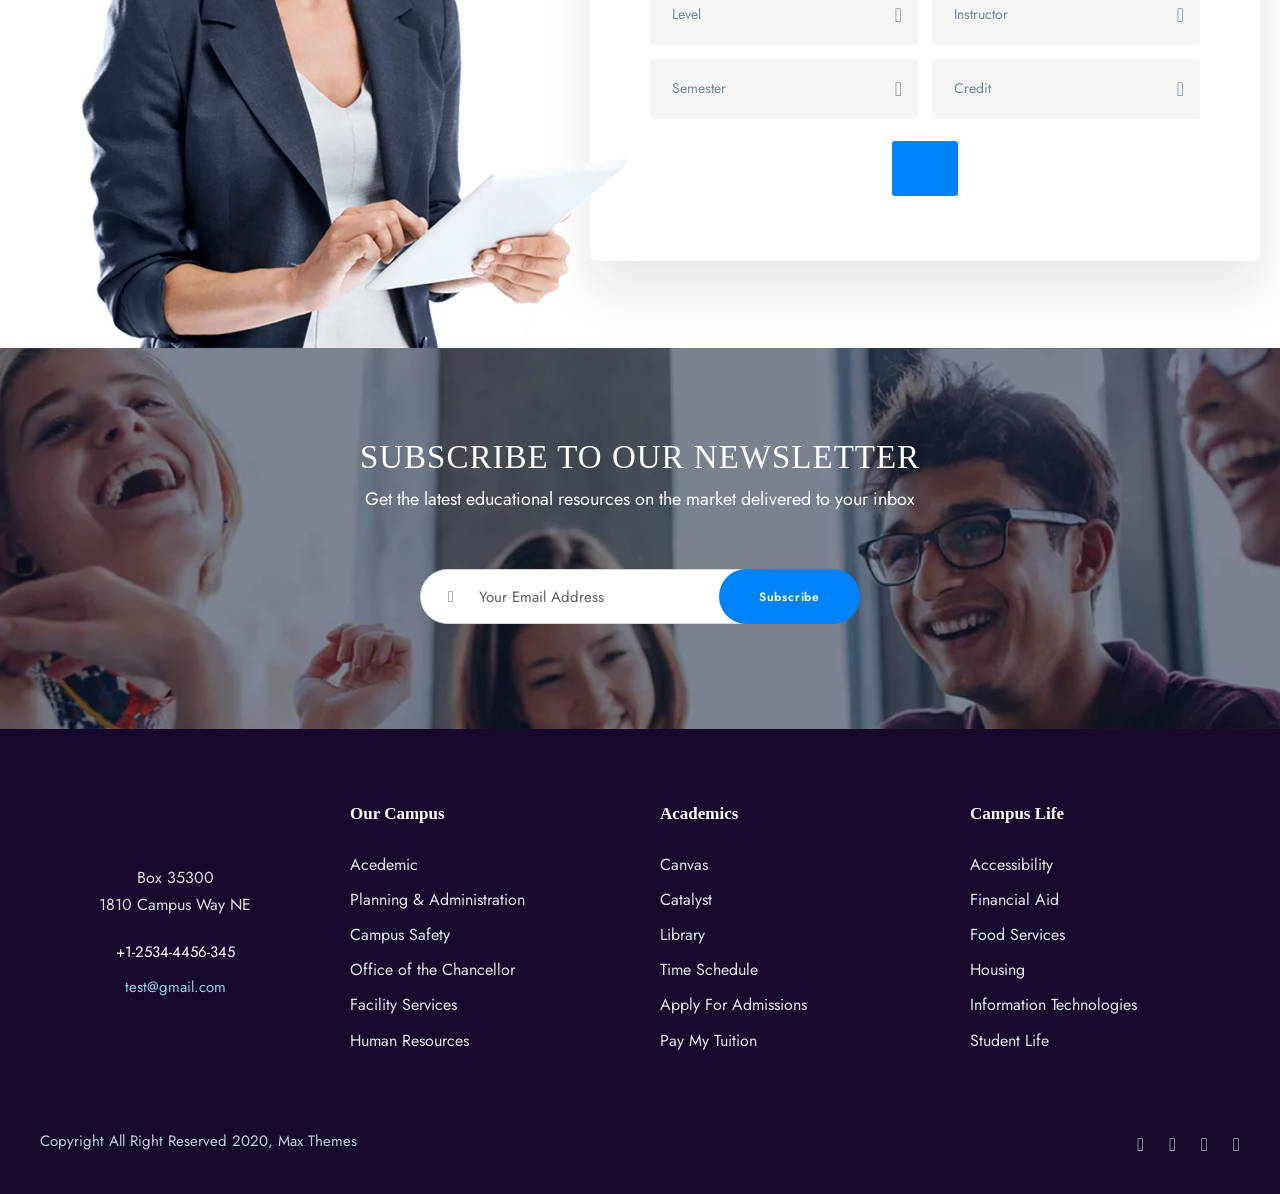
==== commit 826f4c4a: "Update index.html" ====
--- a/index.html
+++ b/index.html
@@ -1122,7 +1122,7 @@
                                                                     data-sync-height="blog-item-1">
                                                                     <div class="gdlr-core-blog-thumbnail gdlr-core-media-image gdlr-core-opacity-on-hover">
                                                                         <a href="#">
-                                                                            <img src="https://cdn5.vectorstock.com/i/1000x1000/12/14/chemistry-and-biology-education-concept-vector-4791214.jpg" alt="" width="700" height="450" title="shutterstock_62838724" />
+                                                                            <img src="https://cdn5.vectorstock.com/i/1000x1000/60/74/banners-on-the-theme-of-biology-and-chemistry-vector-19386074.jpg" alt="" width="700" height="450" title="shutterstock_62838724" />
                                                                         </a>
                                                                     </div>
                                                                     <div class="gdlr-core-blog-grid-frame gdlr-core-sync-height-space-position clearfix">
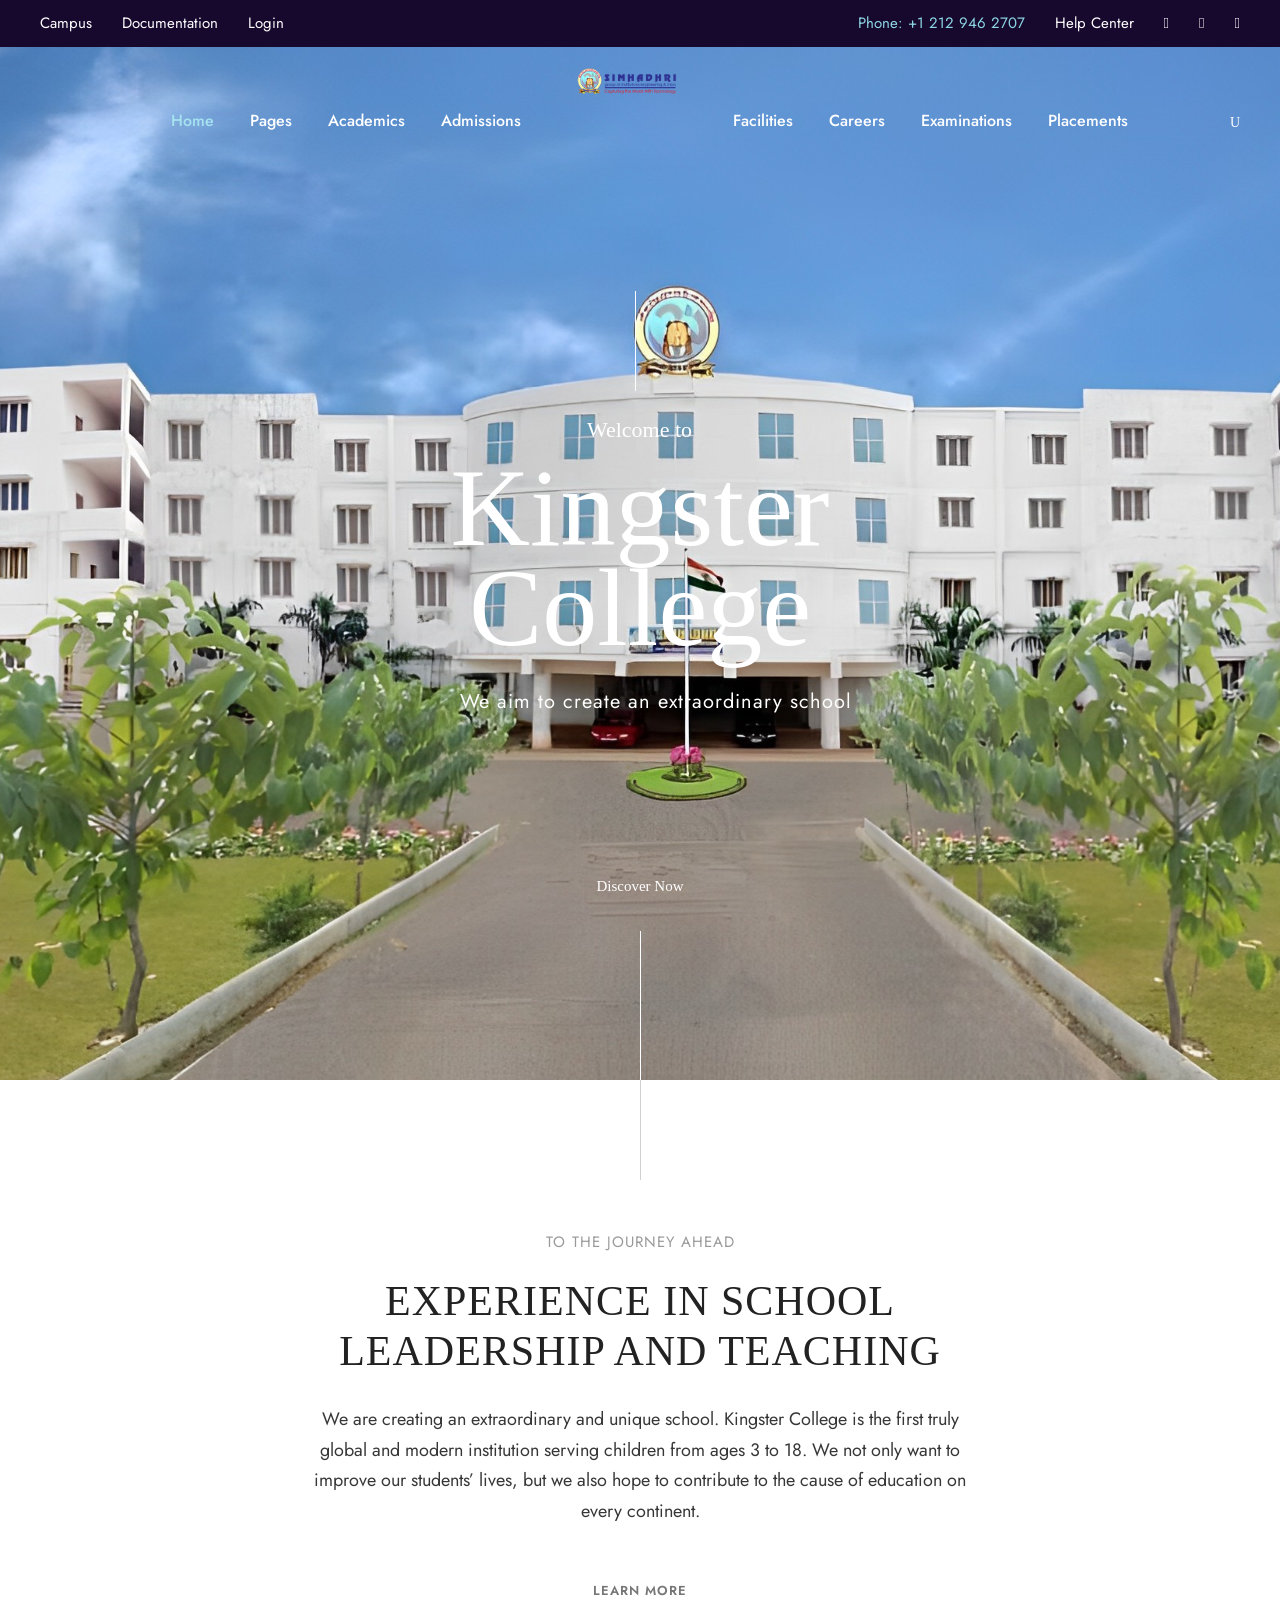
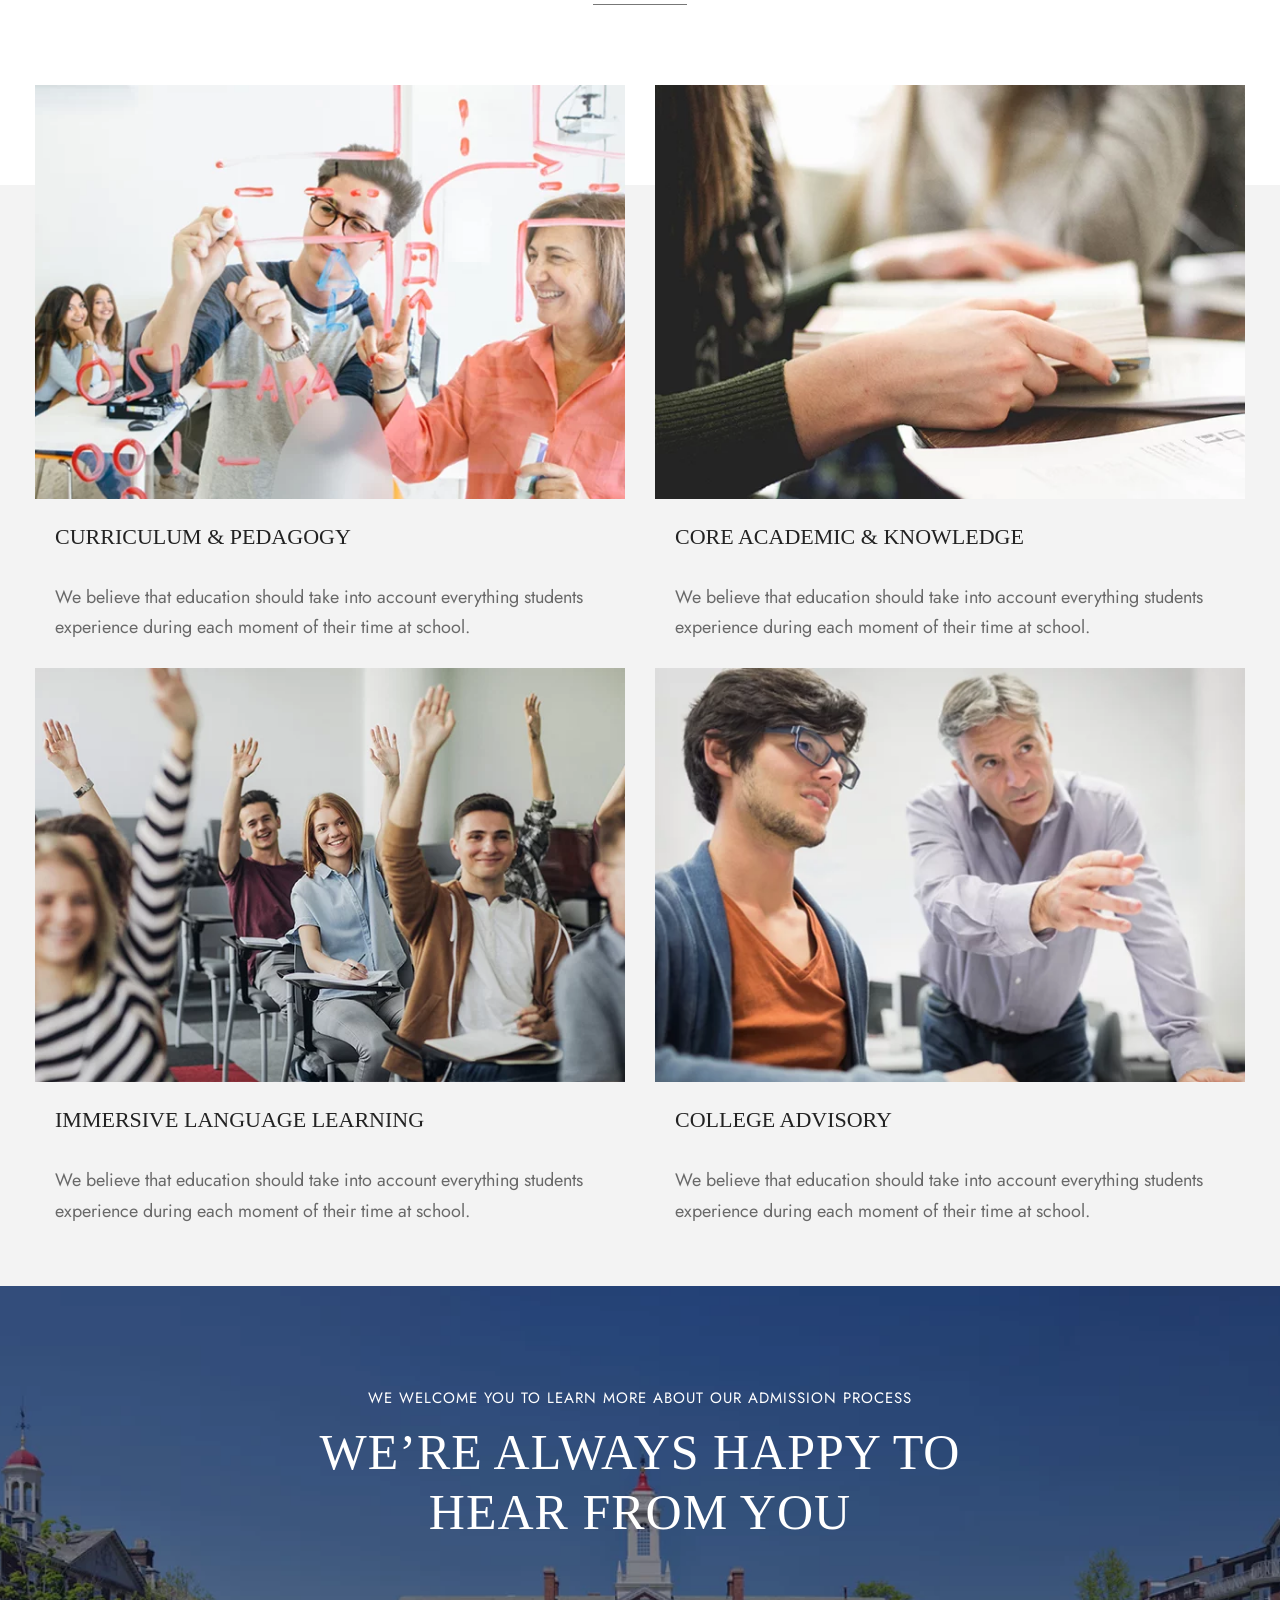
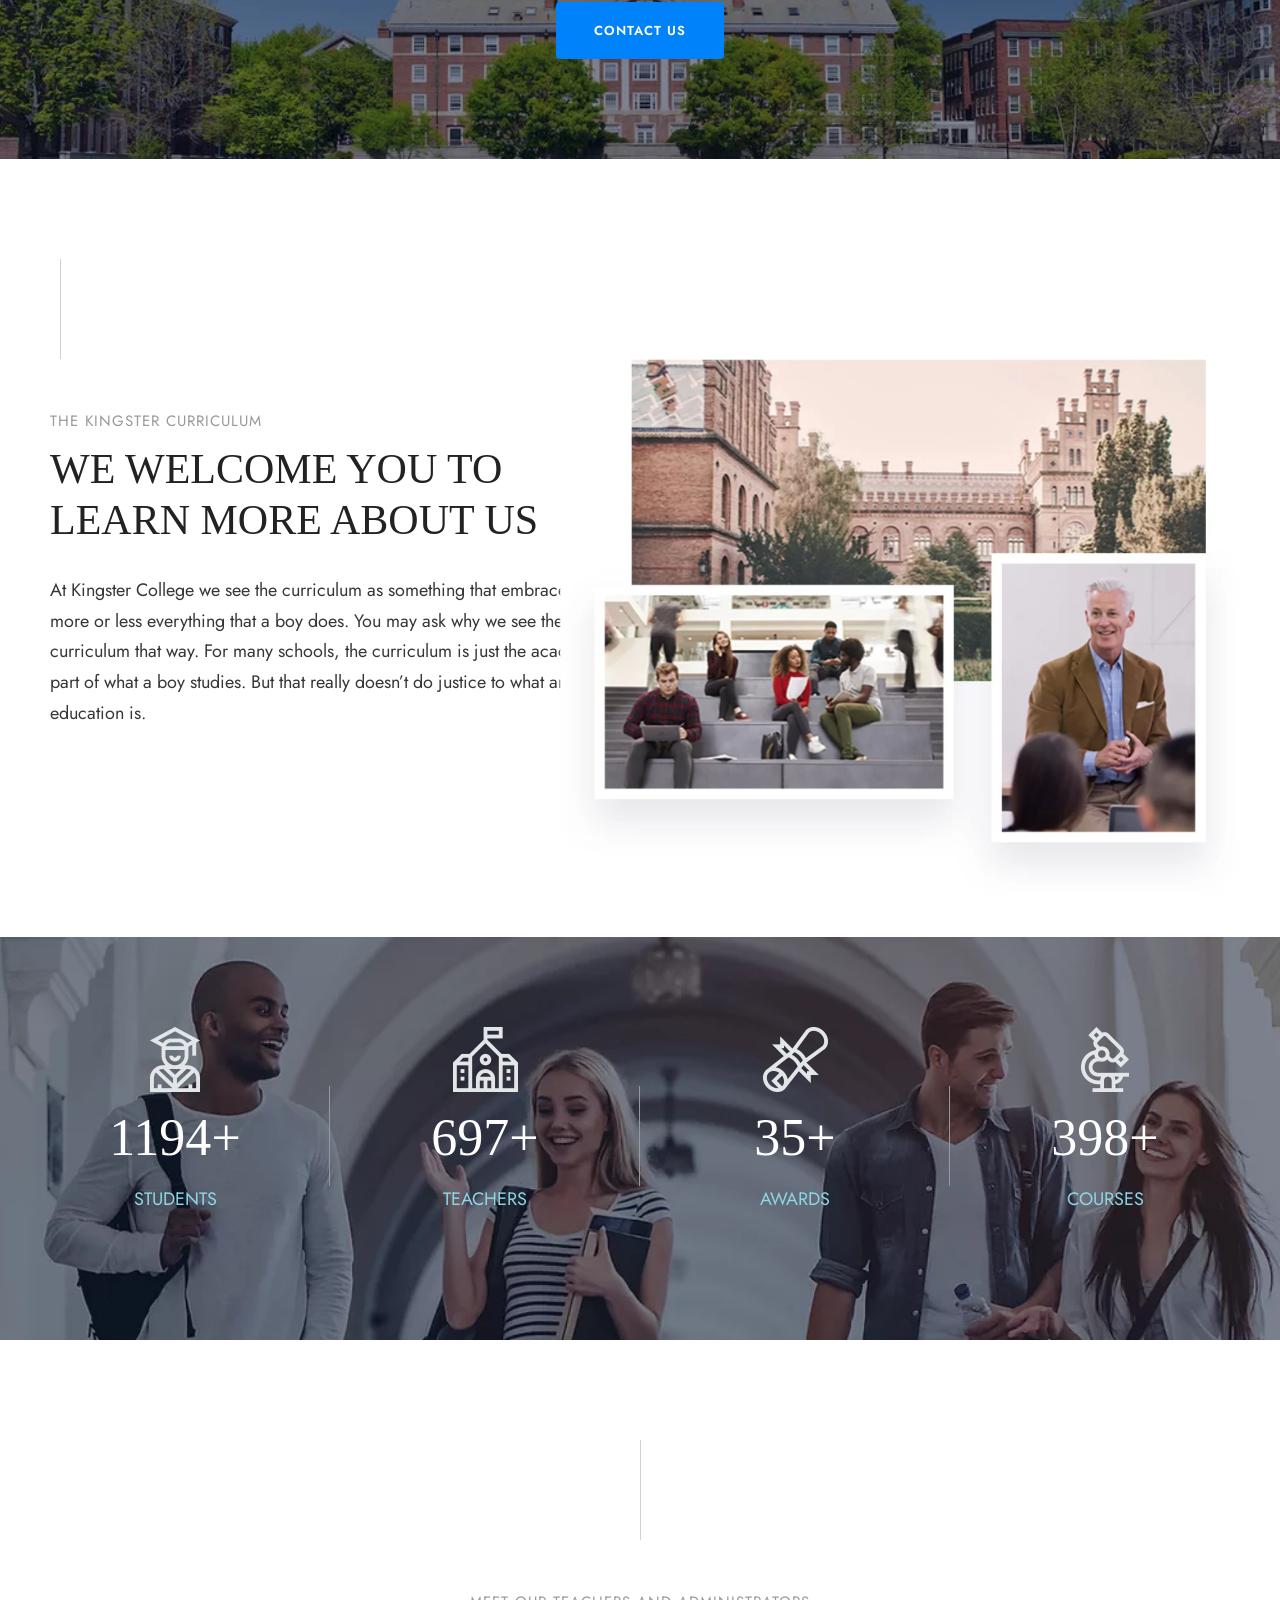
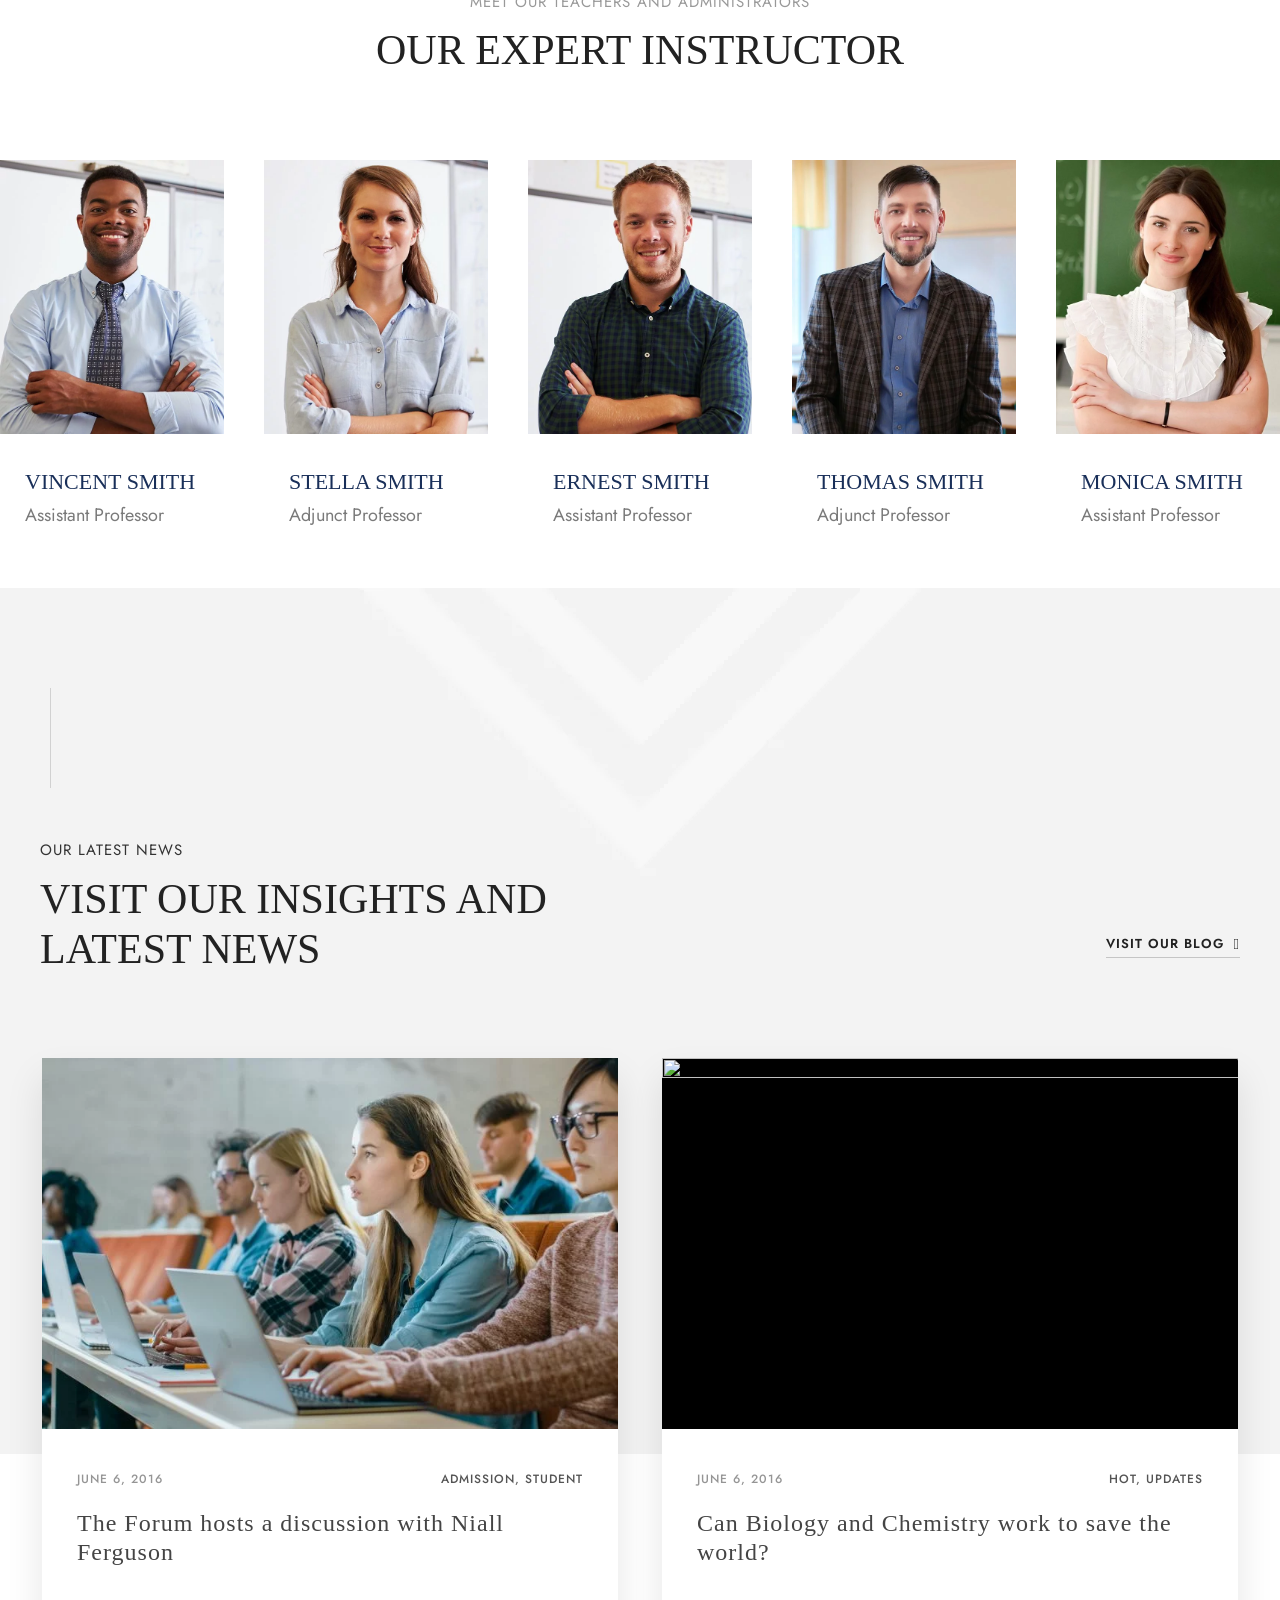
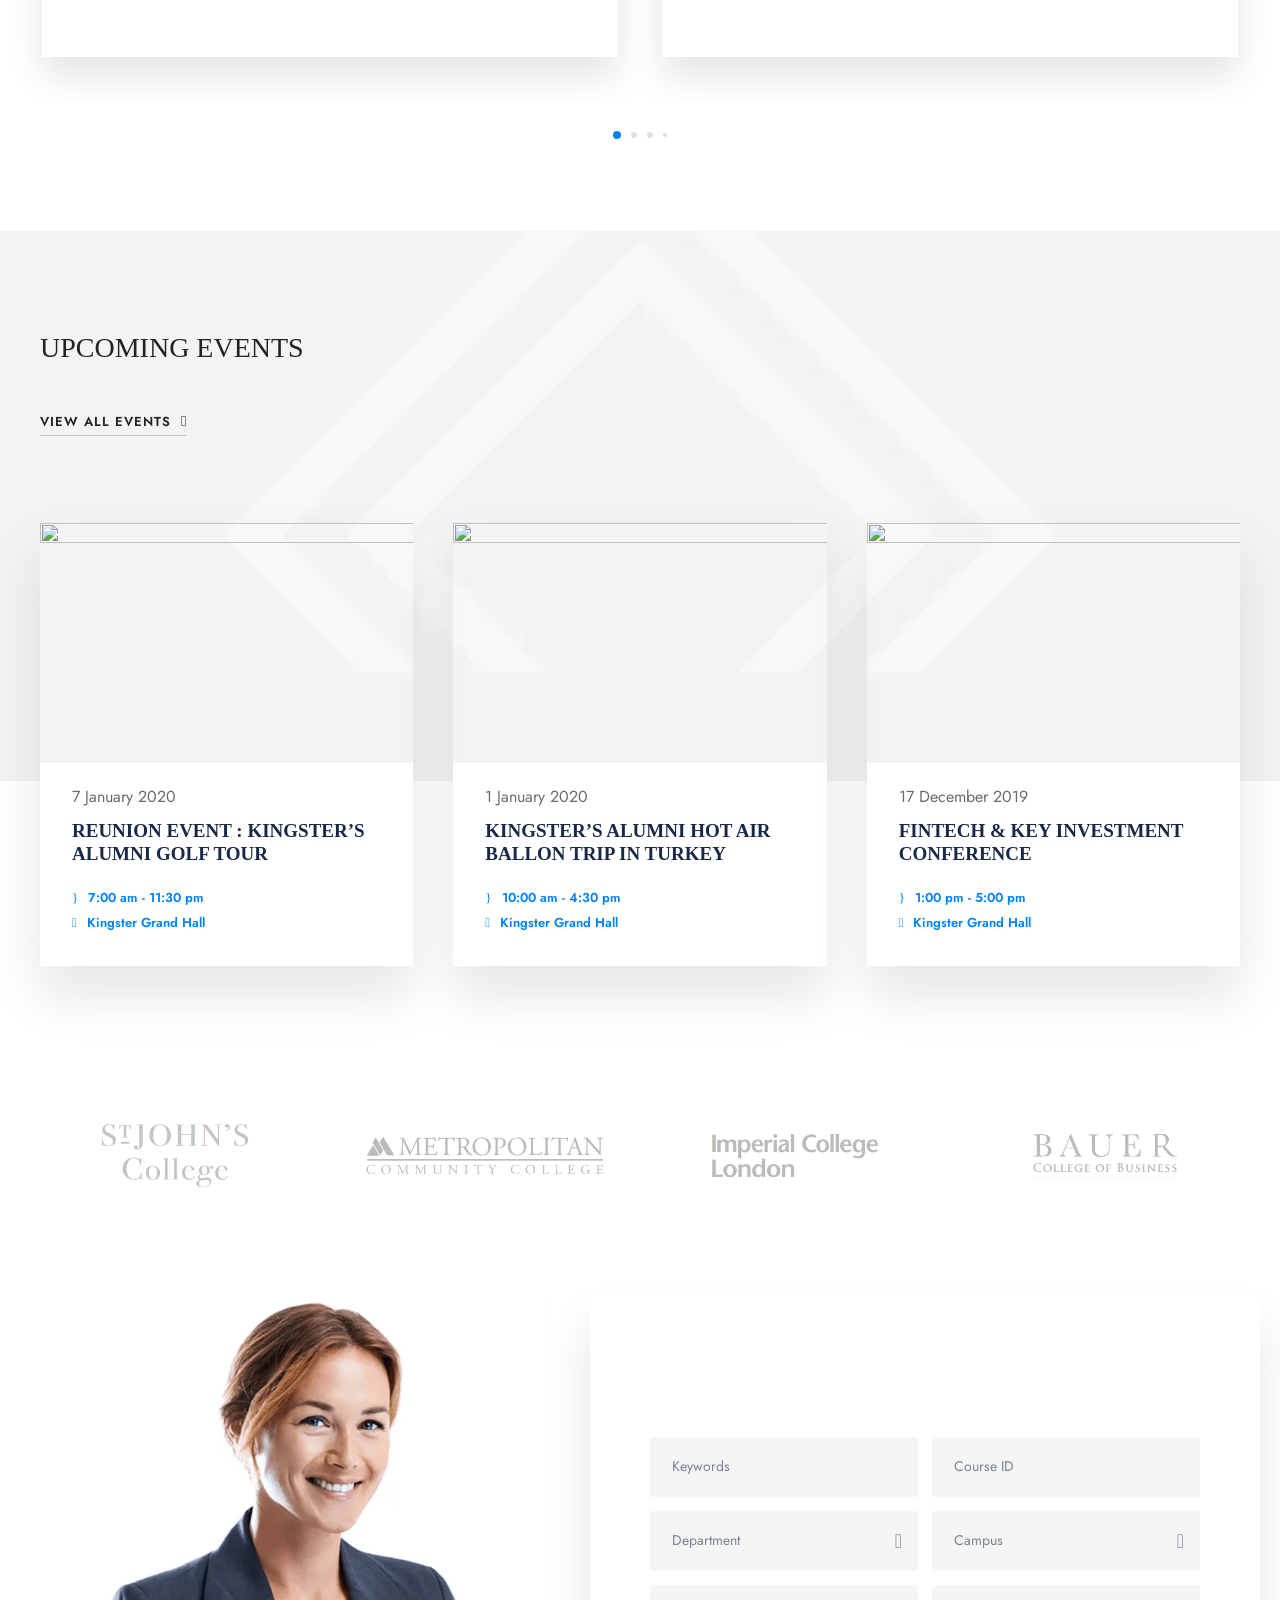
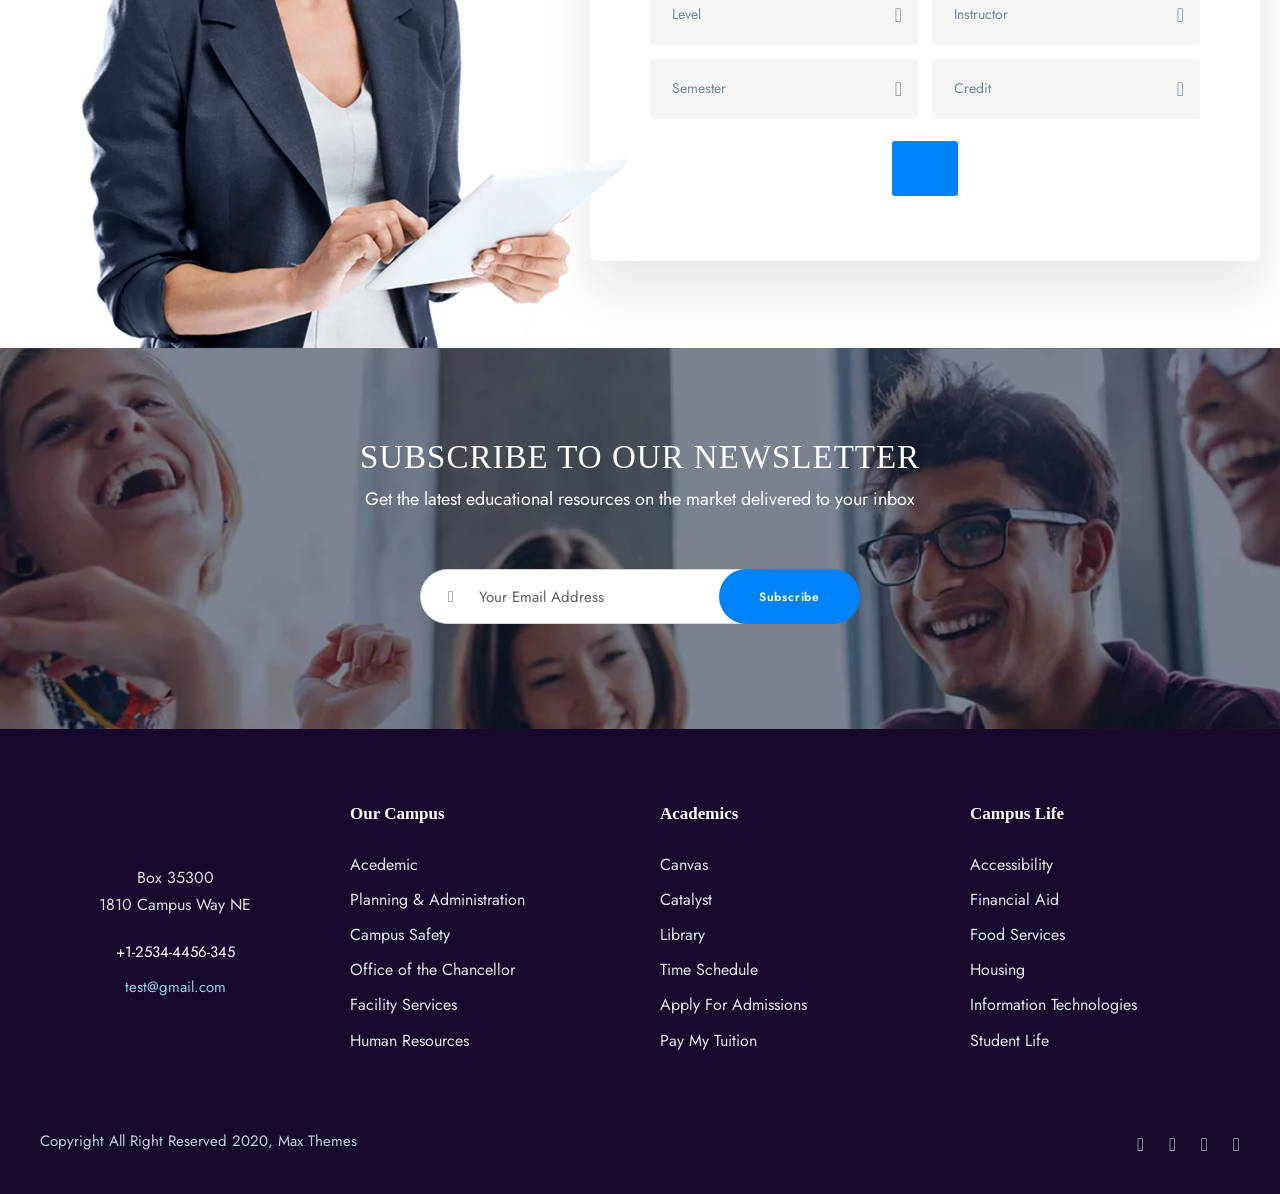
==== commit ea27a978: "Update index.html" ====
--- a/index.html
+++ b/index.html
@@ -1180,7 +1180,7 @@
                                                                     data-sync-height="blog-item-1">
                                                                     <div class="gdlr-core-blog-thumbnail gdlr-core-media-image gdlr-core-opacity-on-hover">
                                                                         <a href="#">
-                                                                            <img src="upload/iStock-1093522584-700x450.jpg" alt="" width="700" height="450" title="iStock-1093522584" />
+                                                                            <img src="https://coou.edu.ng/electrical-engineering/wp-content/uploads/sites/10/2016/06/shutterstock_361397258.jpg" alt="" width="700" height="450" title="iStock-1093522584" />
                                                                         </a>
                                                                     </div>
                                                                     <div class="gdlr-core-blog-grid-frame gdlr-core-sync-height-space-position clearfix">
@@ -1208,7 +1208,7 @@
                                                                     data-sync-height="blog-item-1">
                                                                     <div class="gdlr-core-blog-thumbnail gdlr-core-media-image gdlr-core-opacity-on-hover">
                                                                         <a href="#">
-                                                                            <img src="upload/iStock-539246041-700x450.jpg" alt="" width="700" height="450" title="iStock-539246041" />
+                                                                            <img src="https://upscj.org/wp-content/uploads/2021/06/GB_Meeting_upscj.jpg" alt="" width="700" height="450" title="iStock-539246041" />
                                                                         </a>
                                                                     </div>
                                                                     <div class="gdlr-core-blog-grid-frame gdlr-core-sync-height-space-position clearfix">
